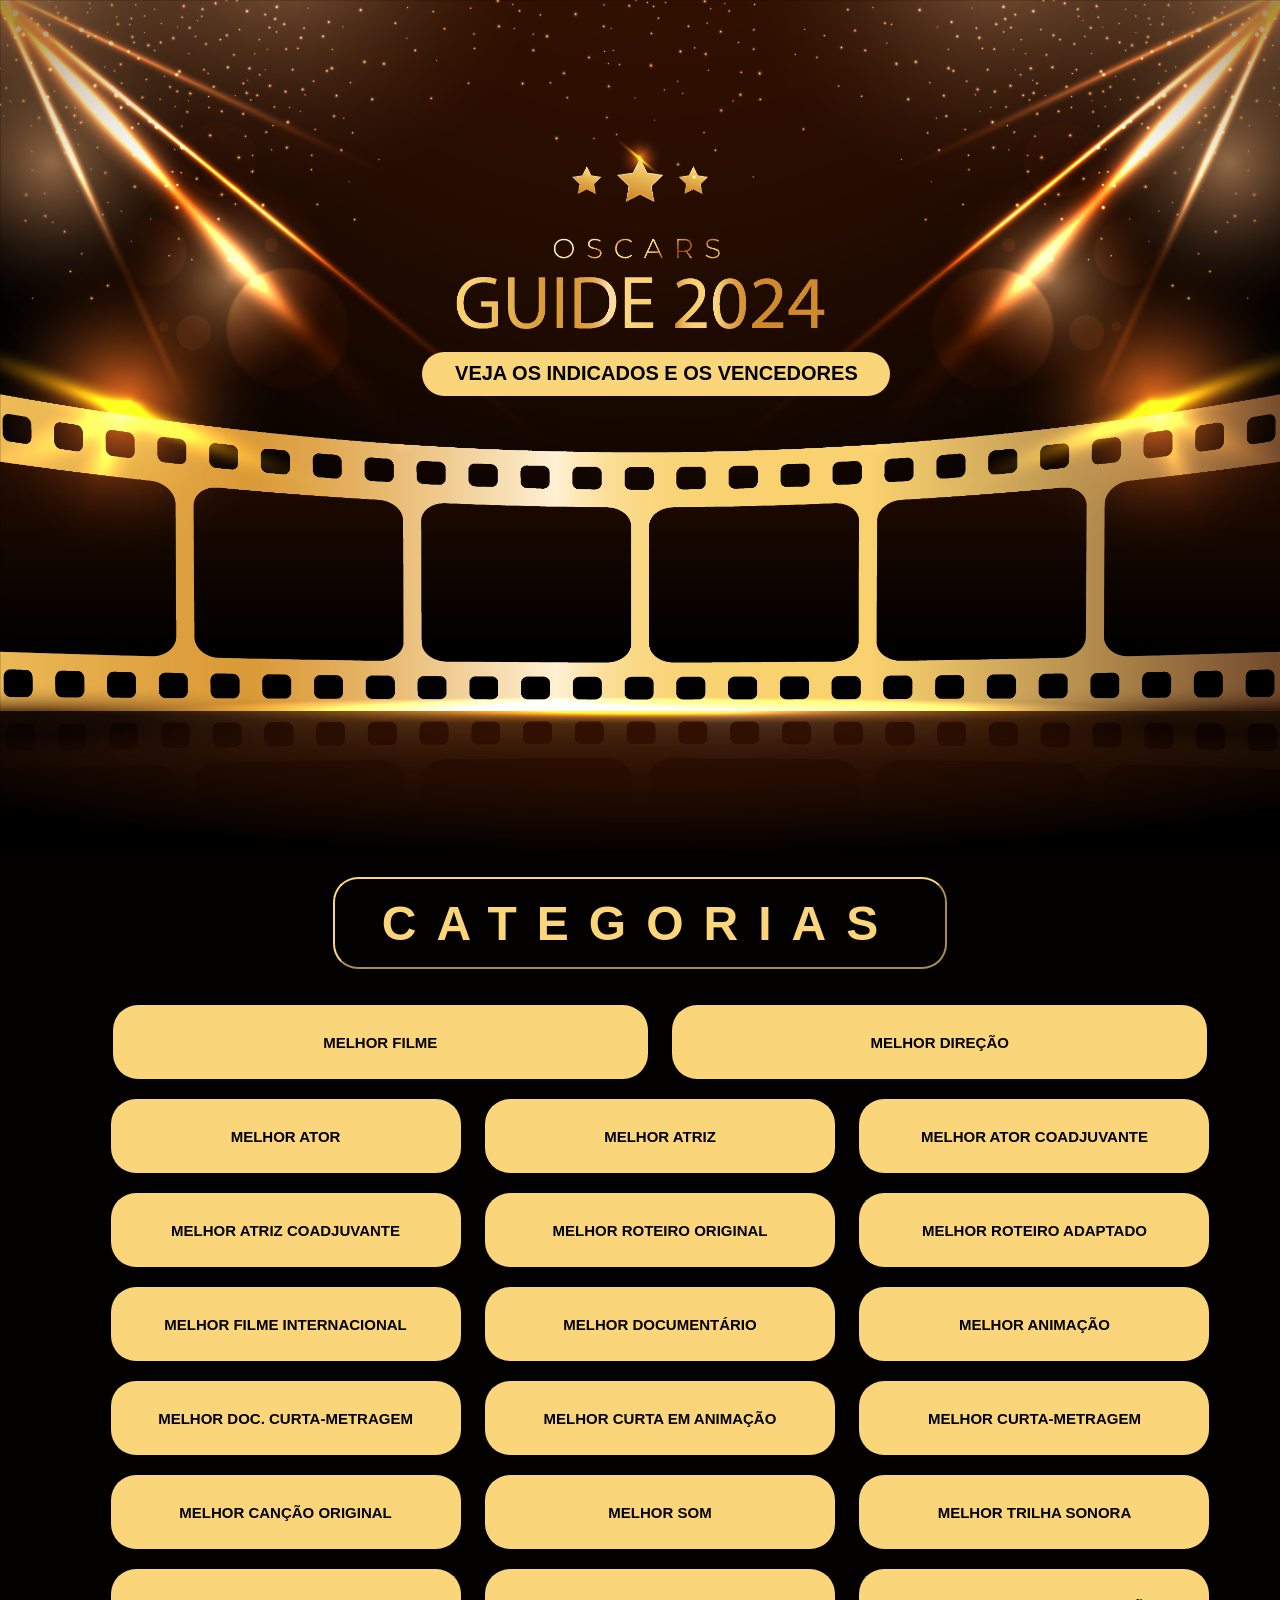
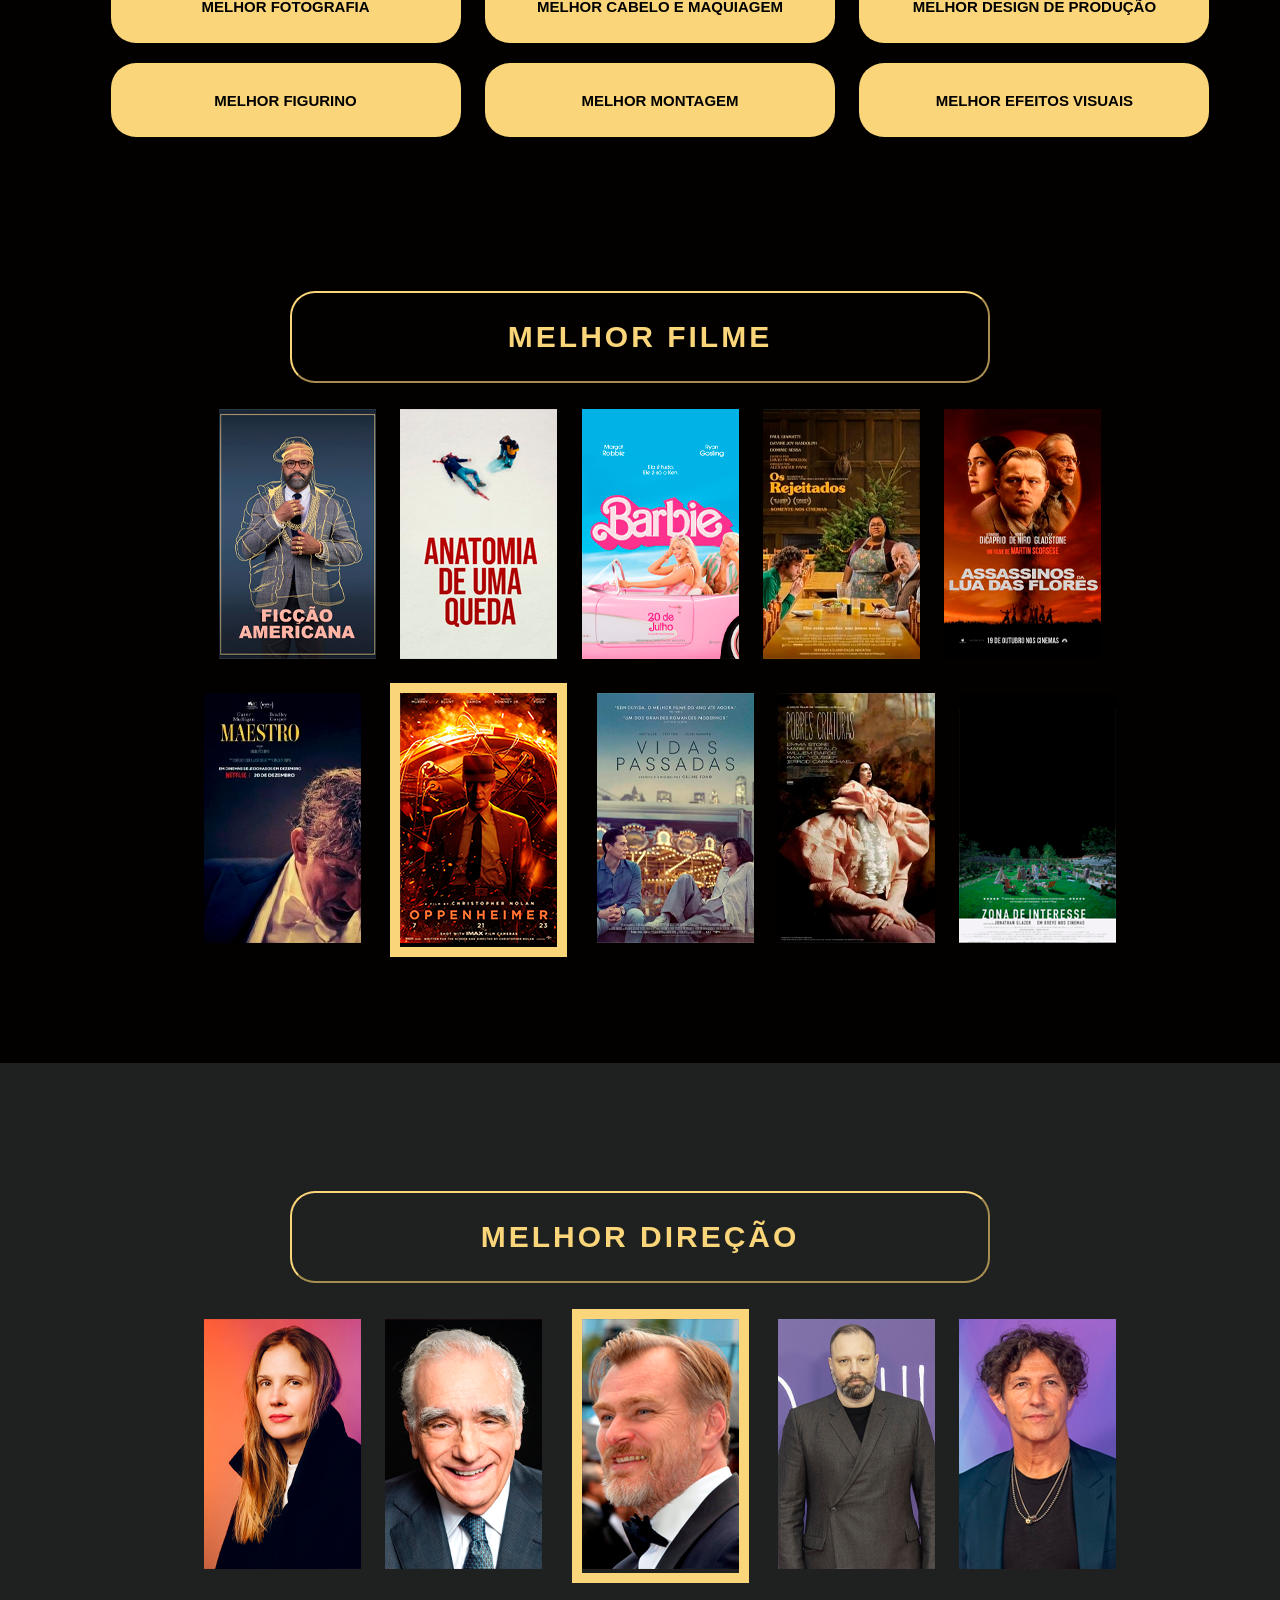
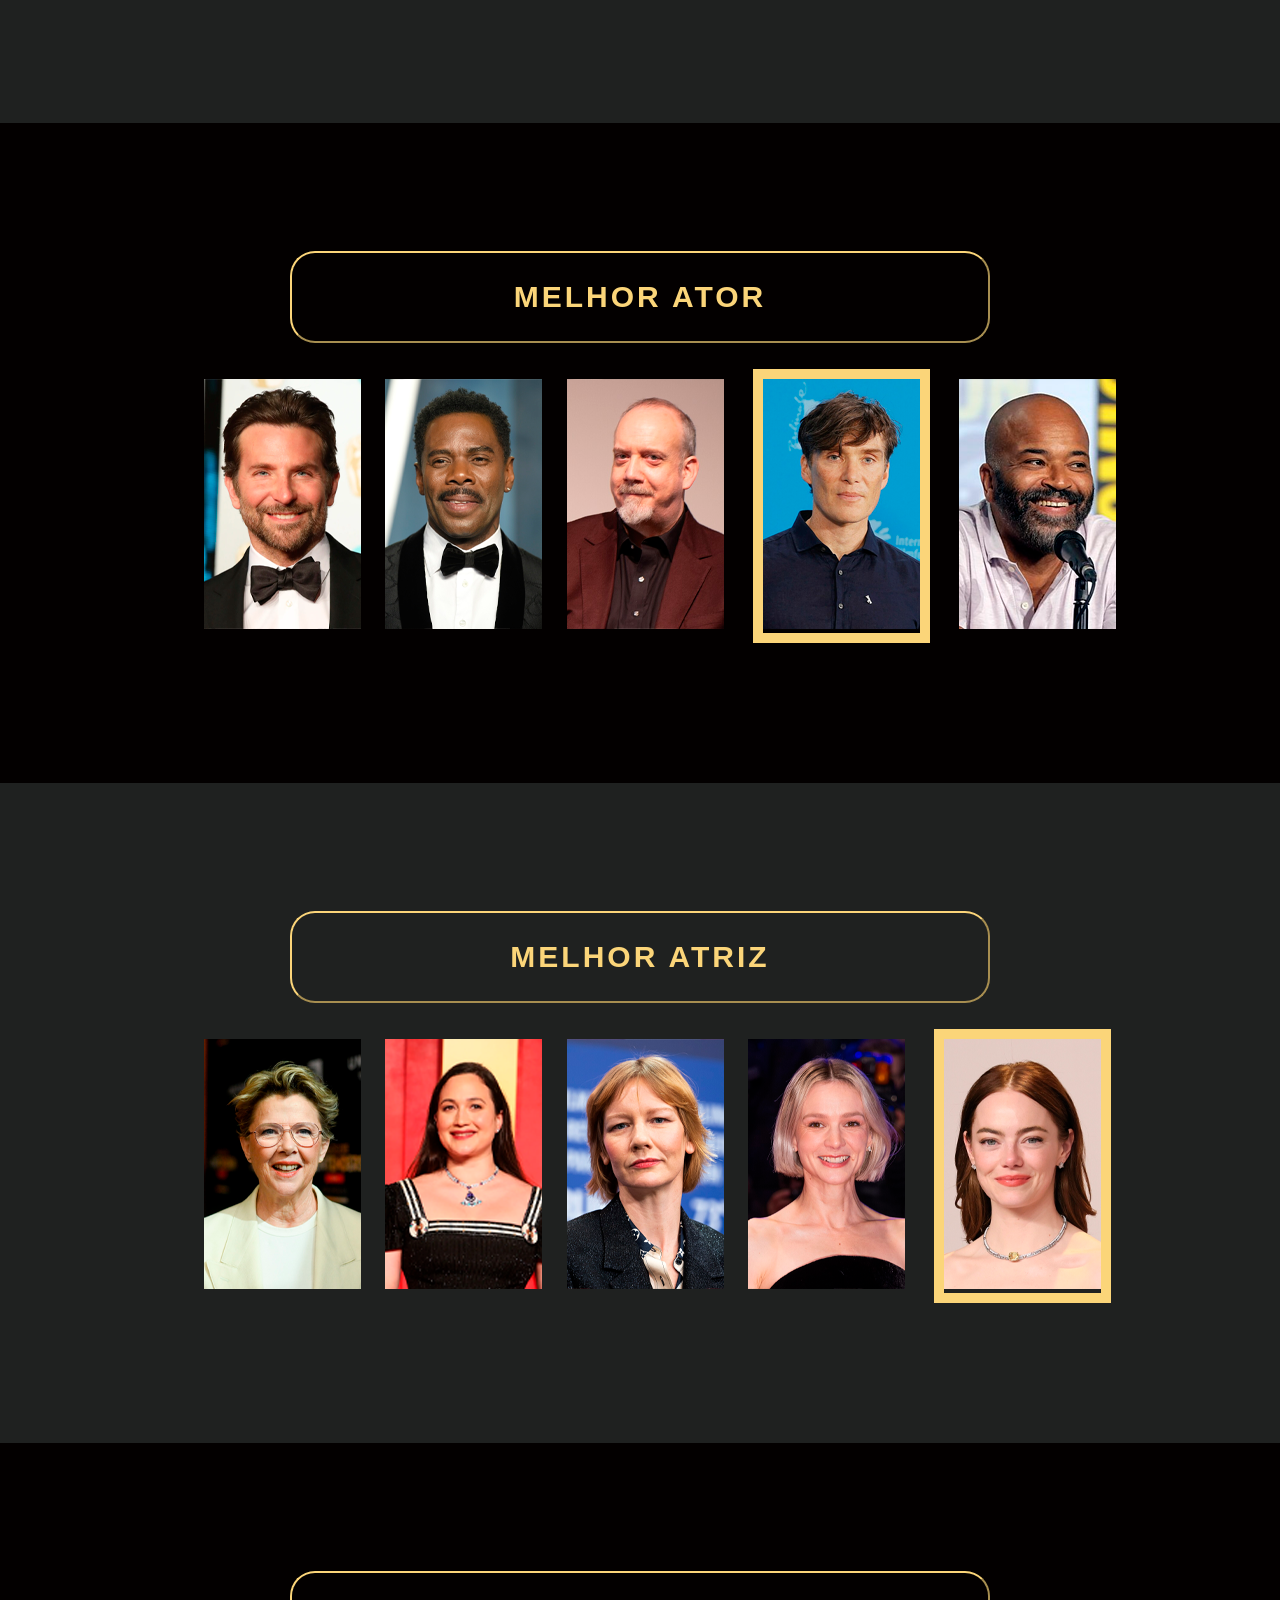
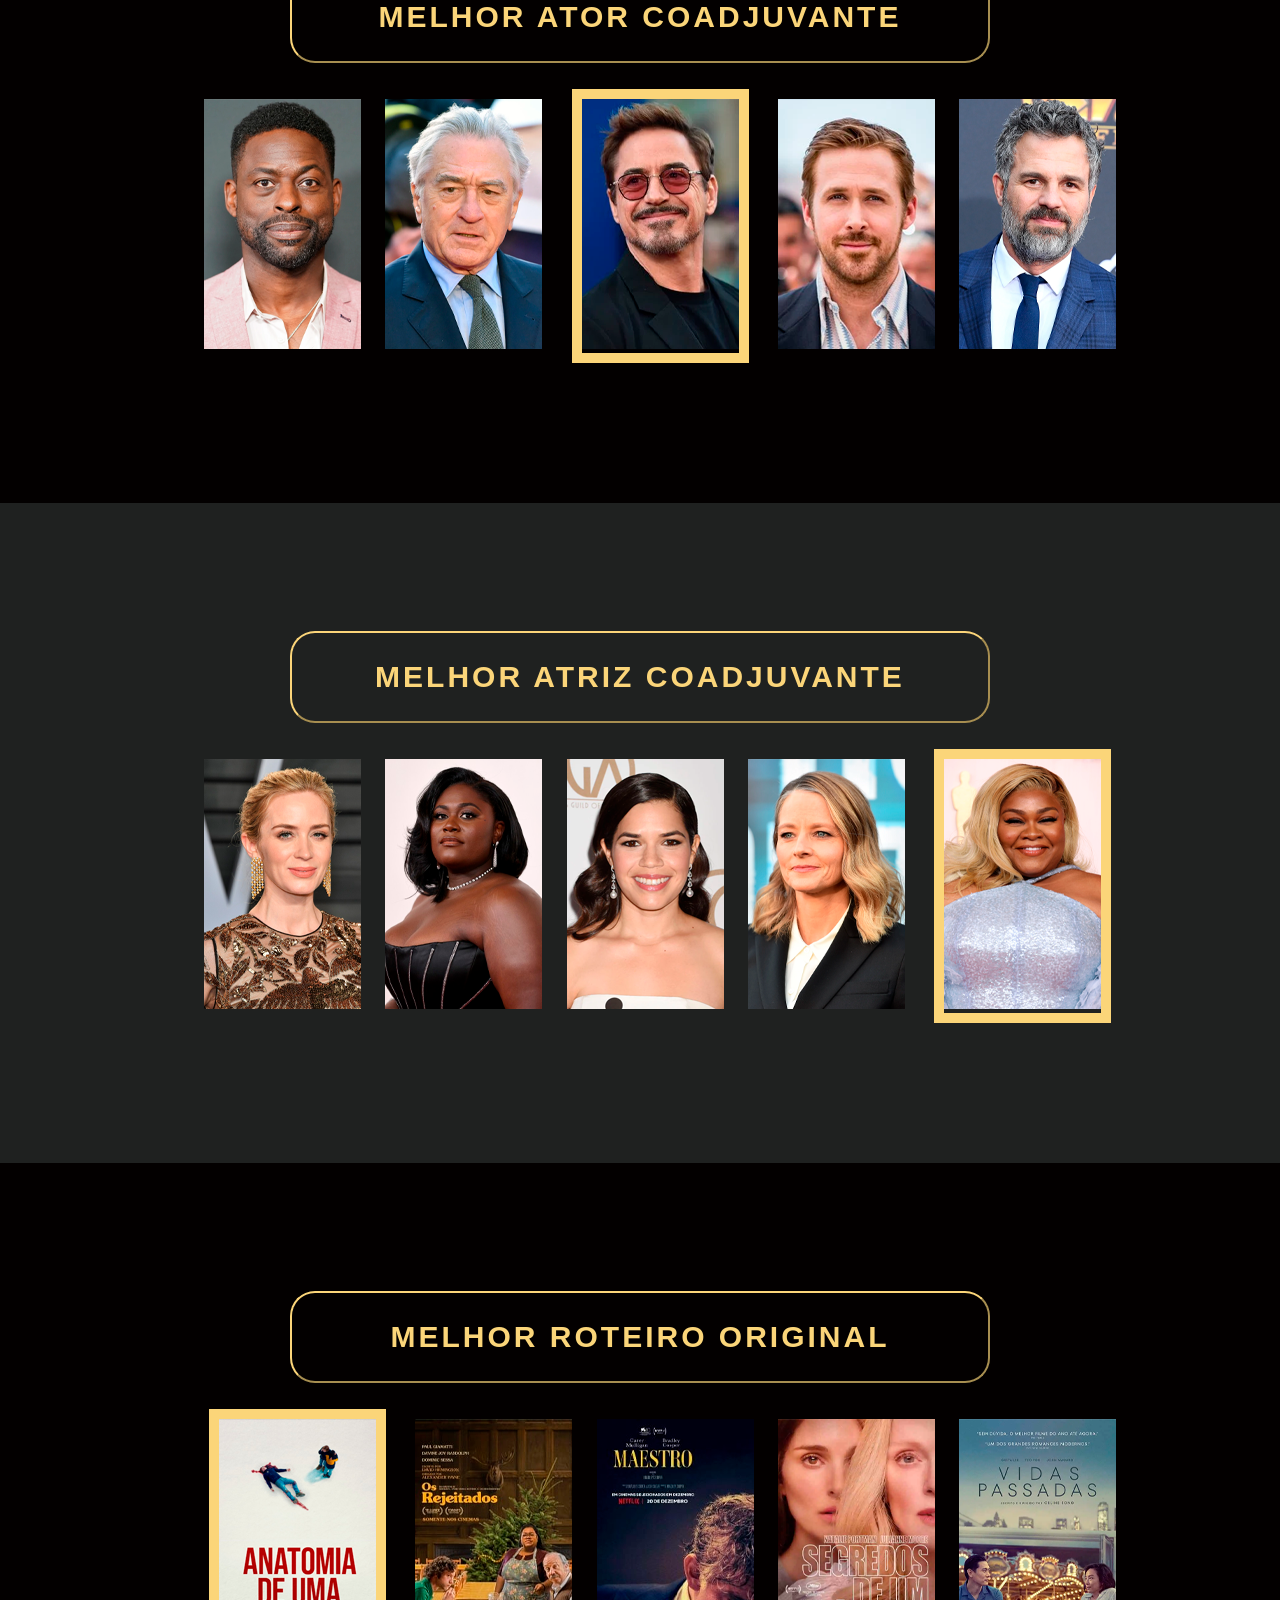
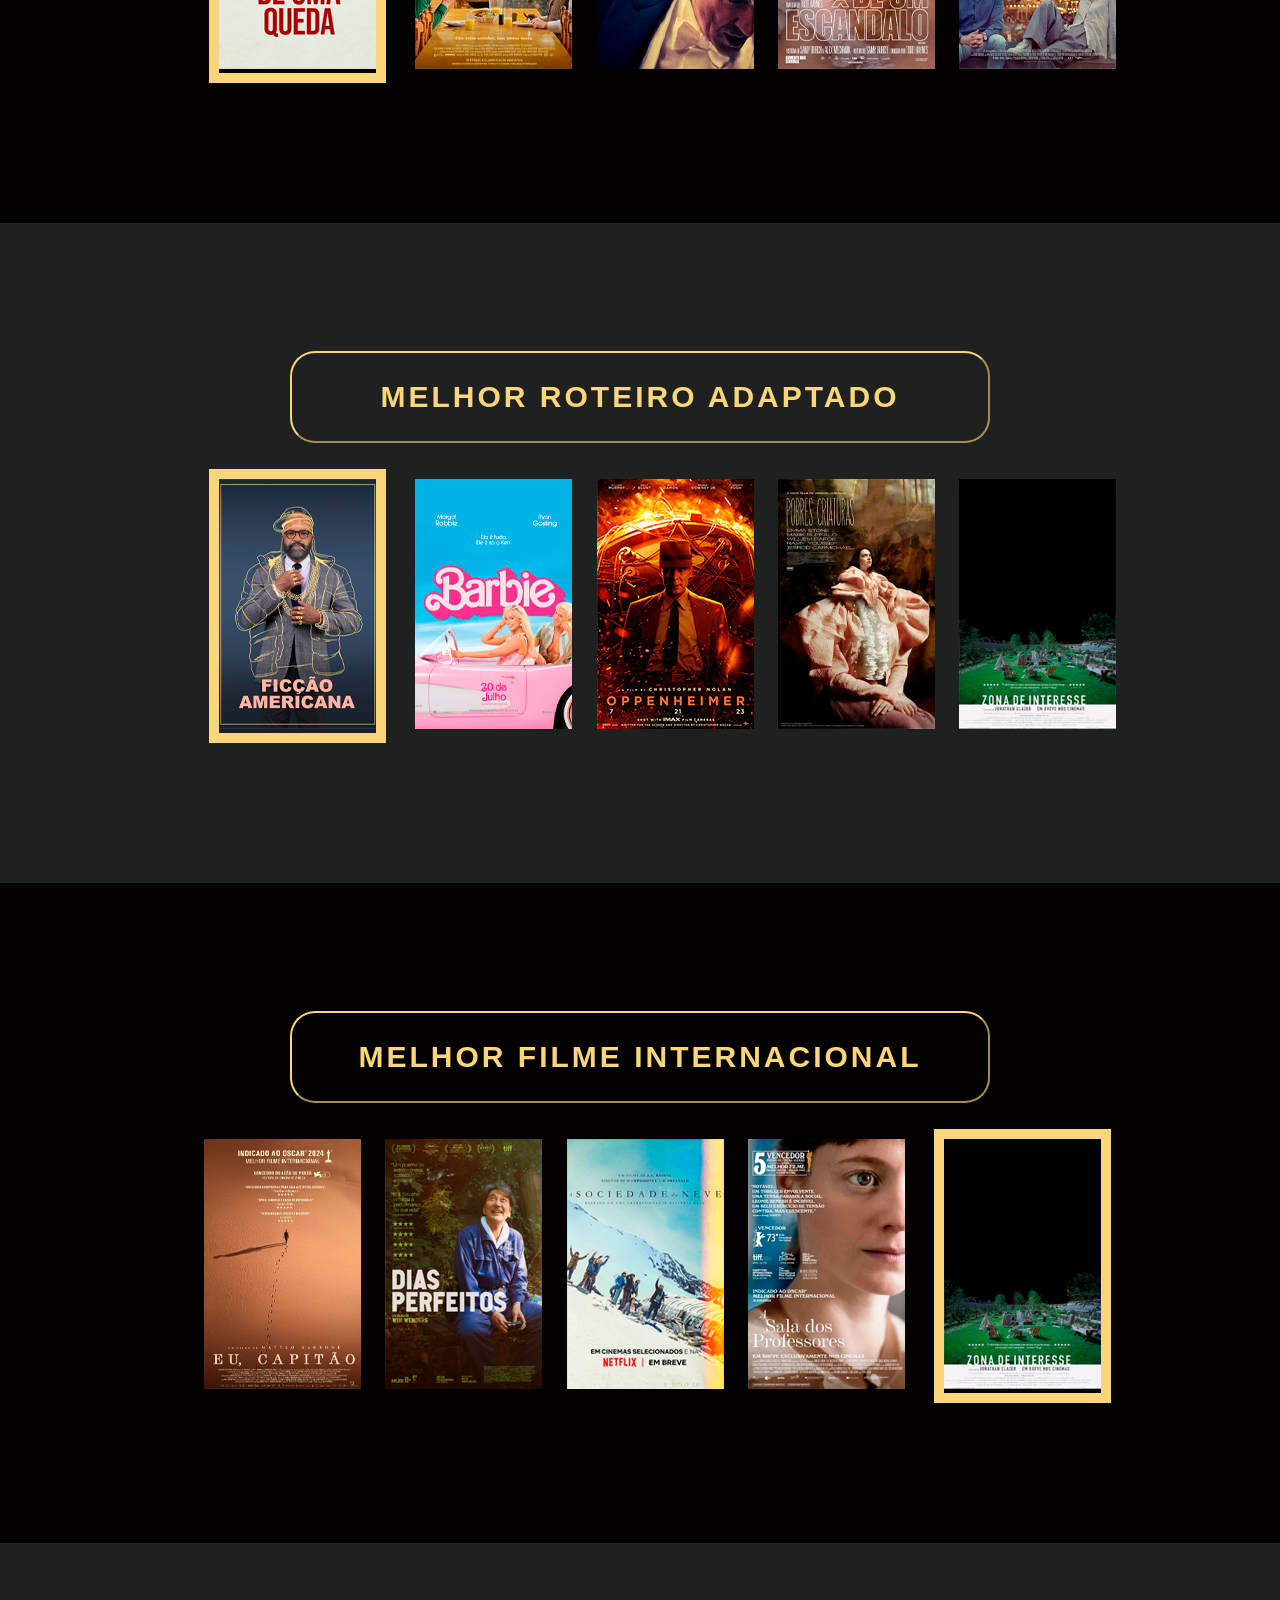
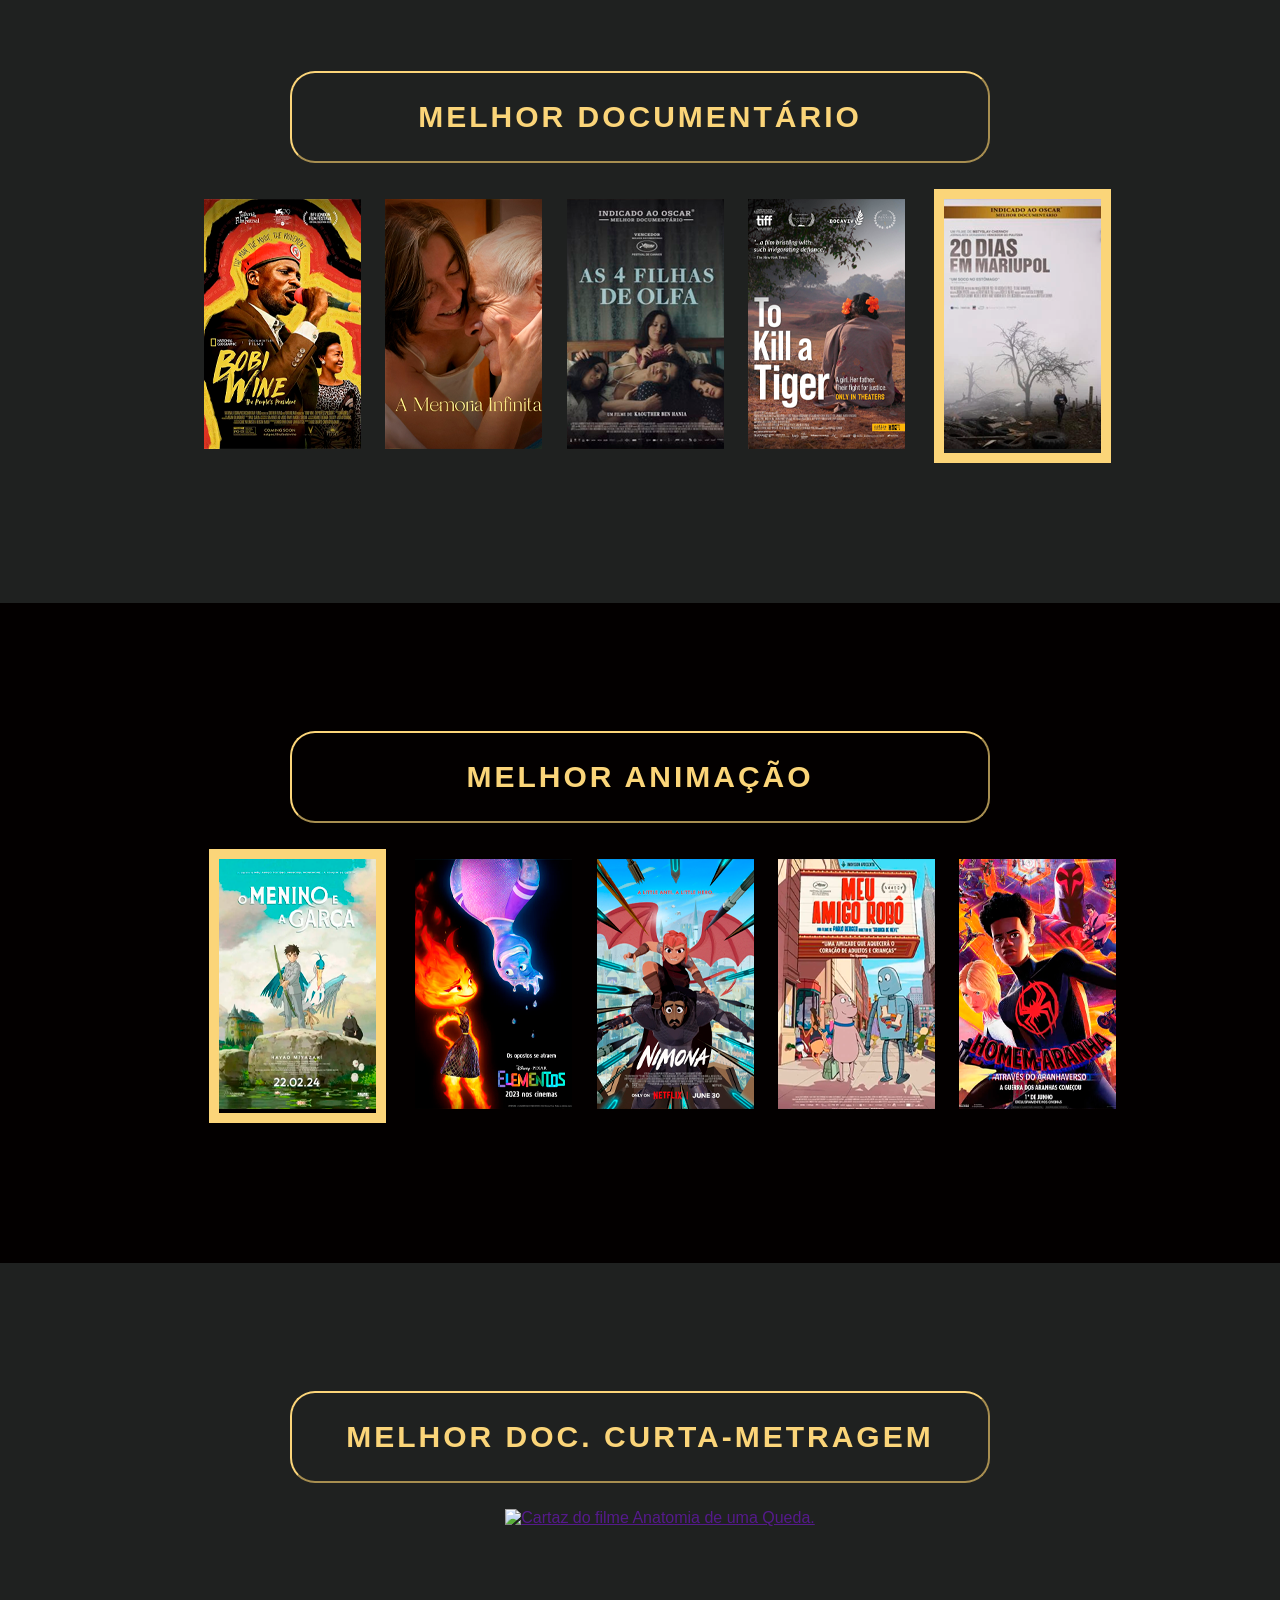
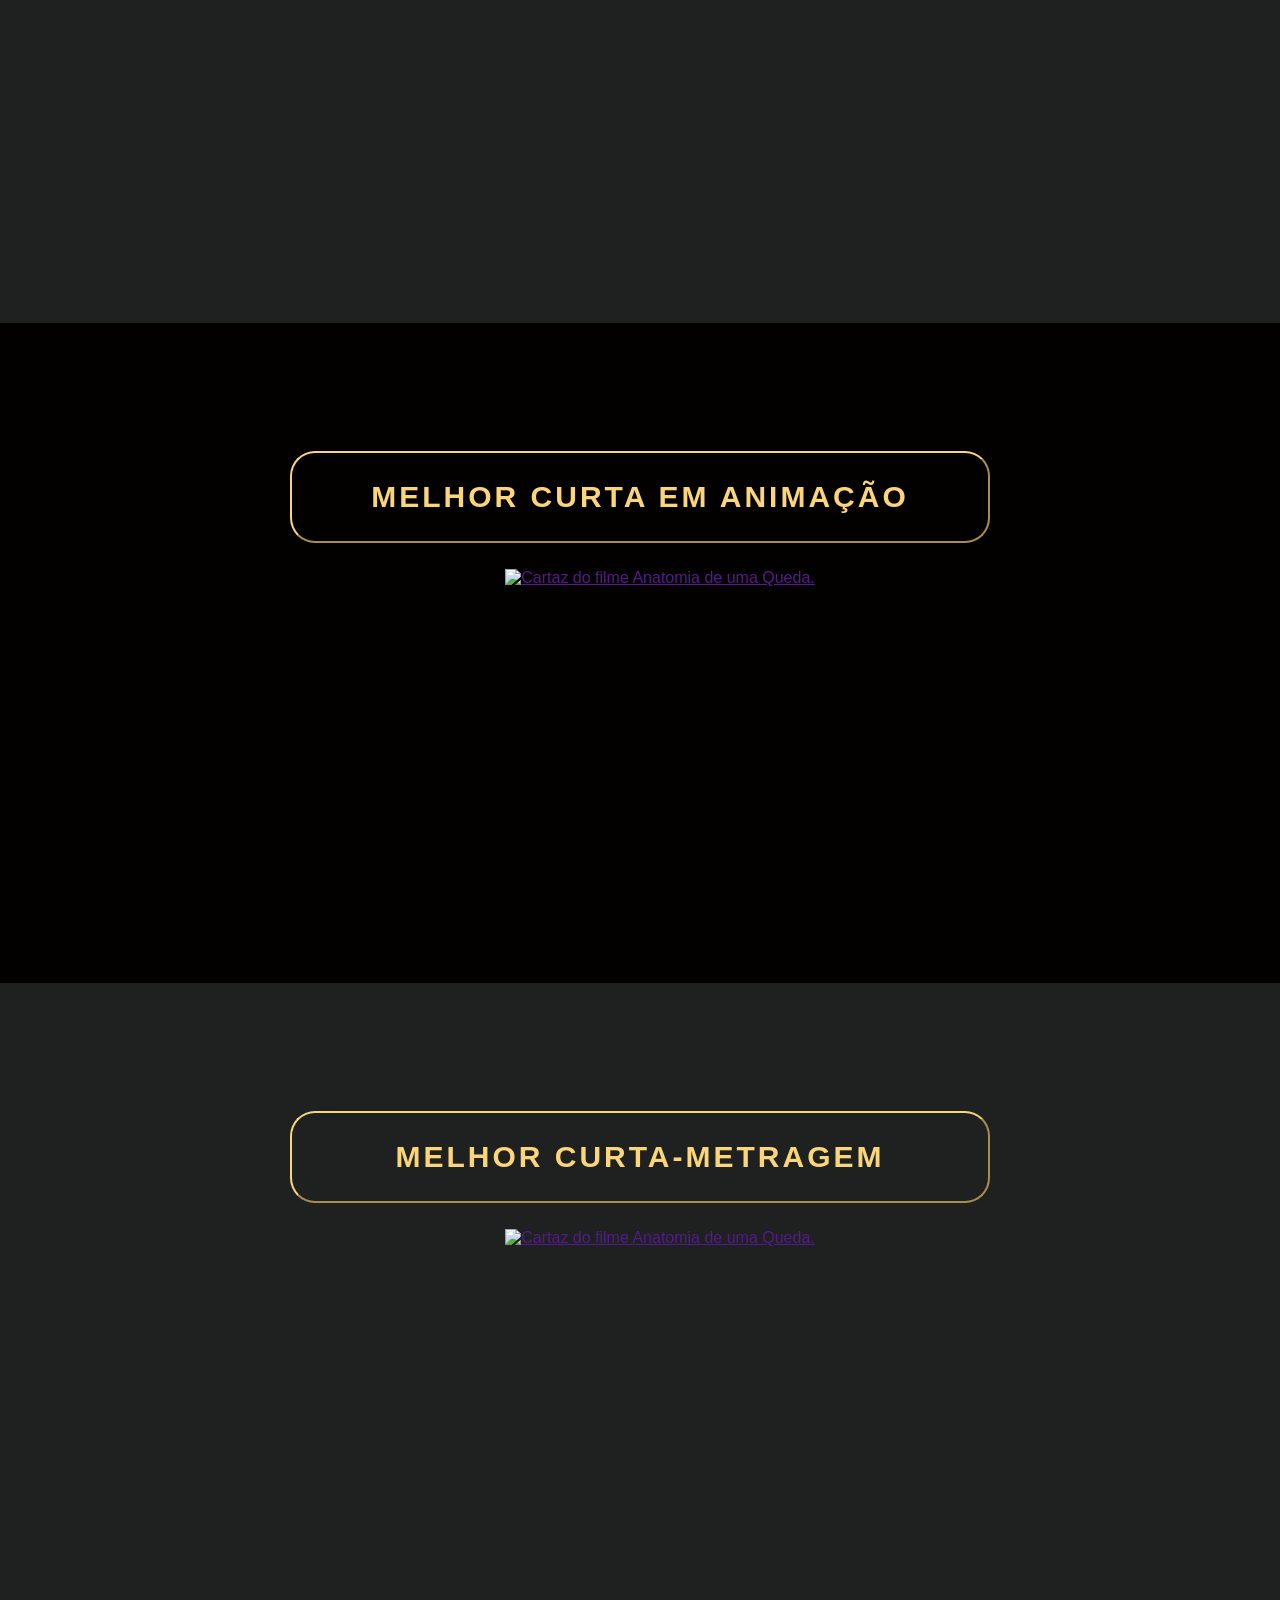
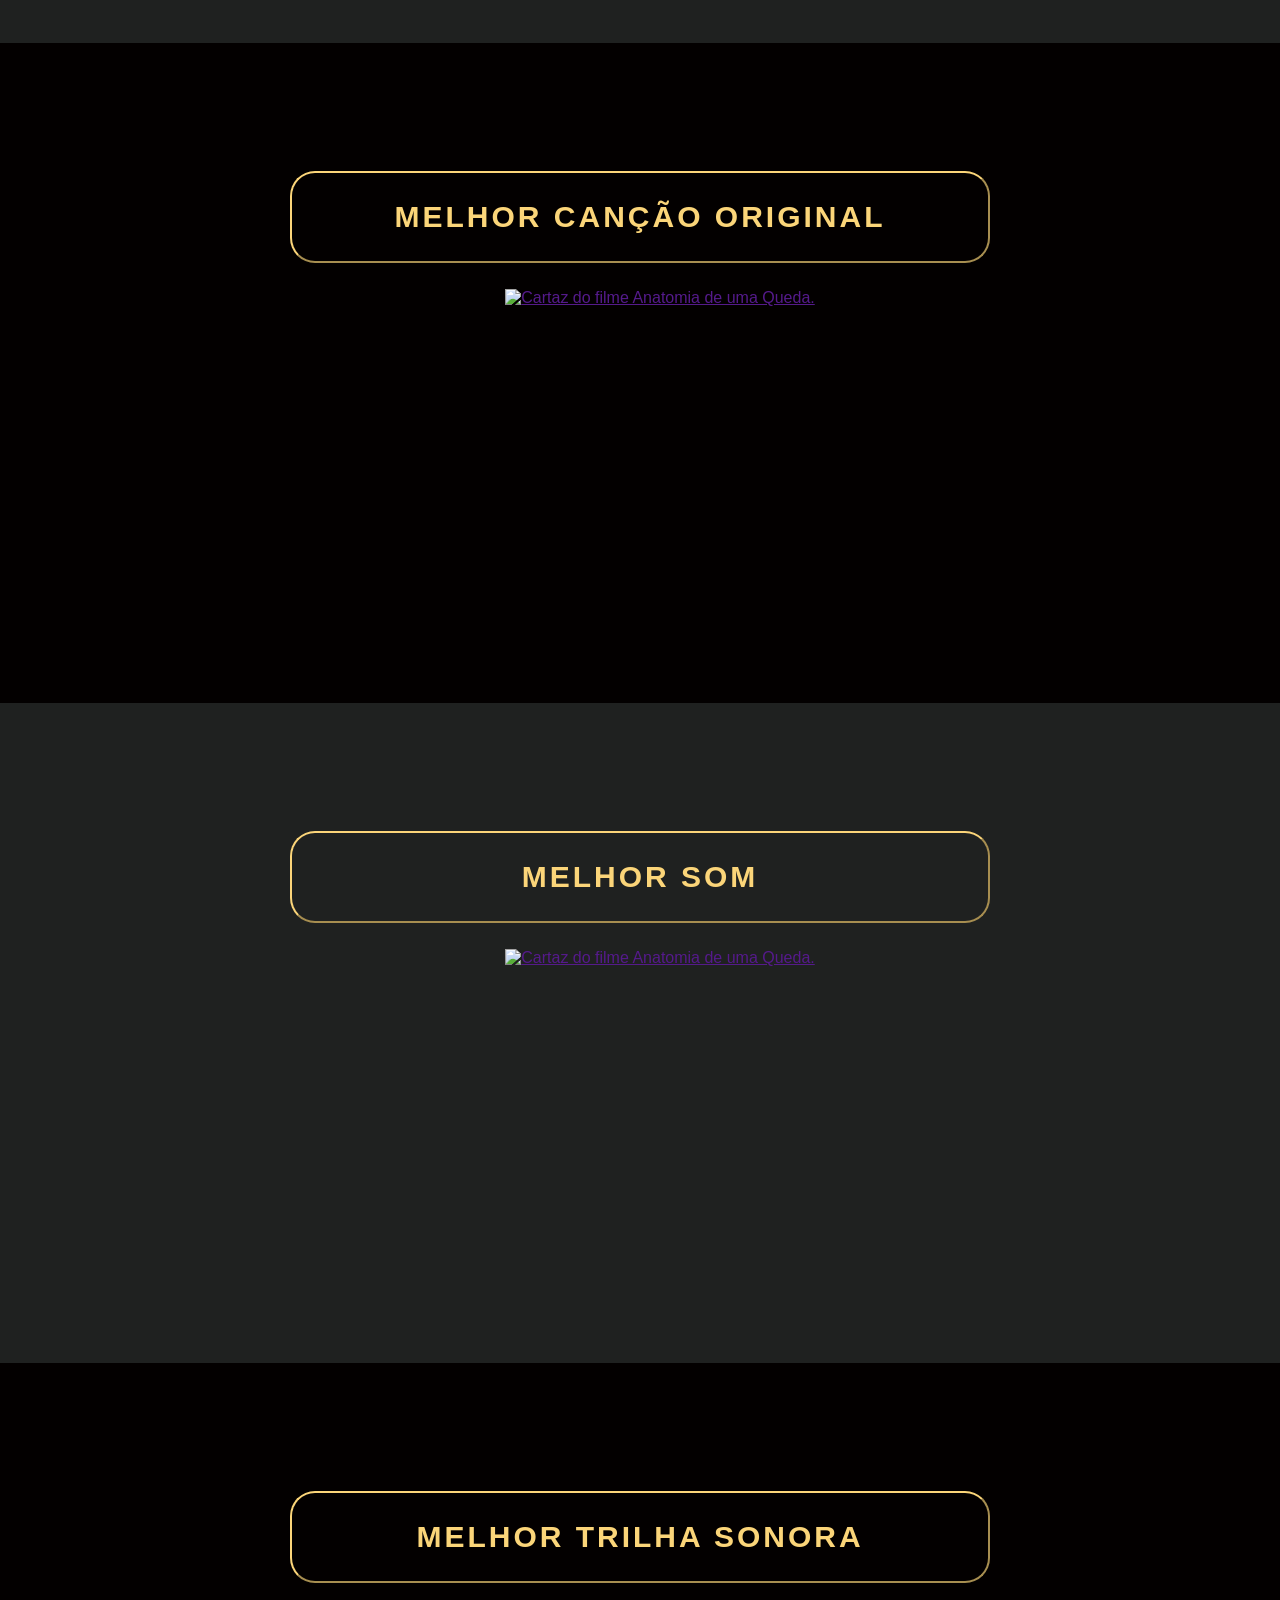
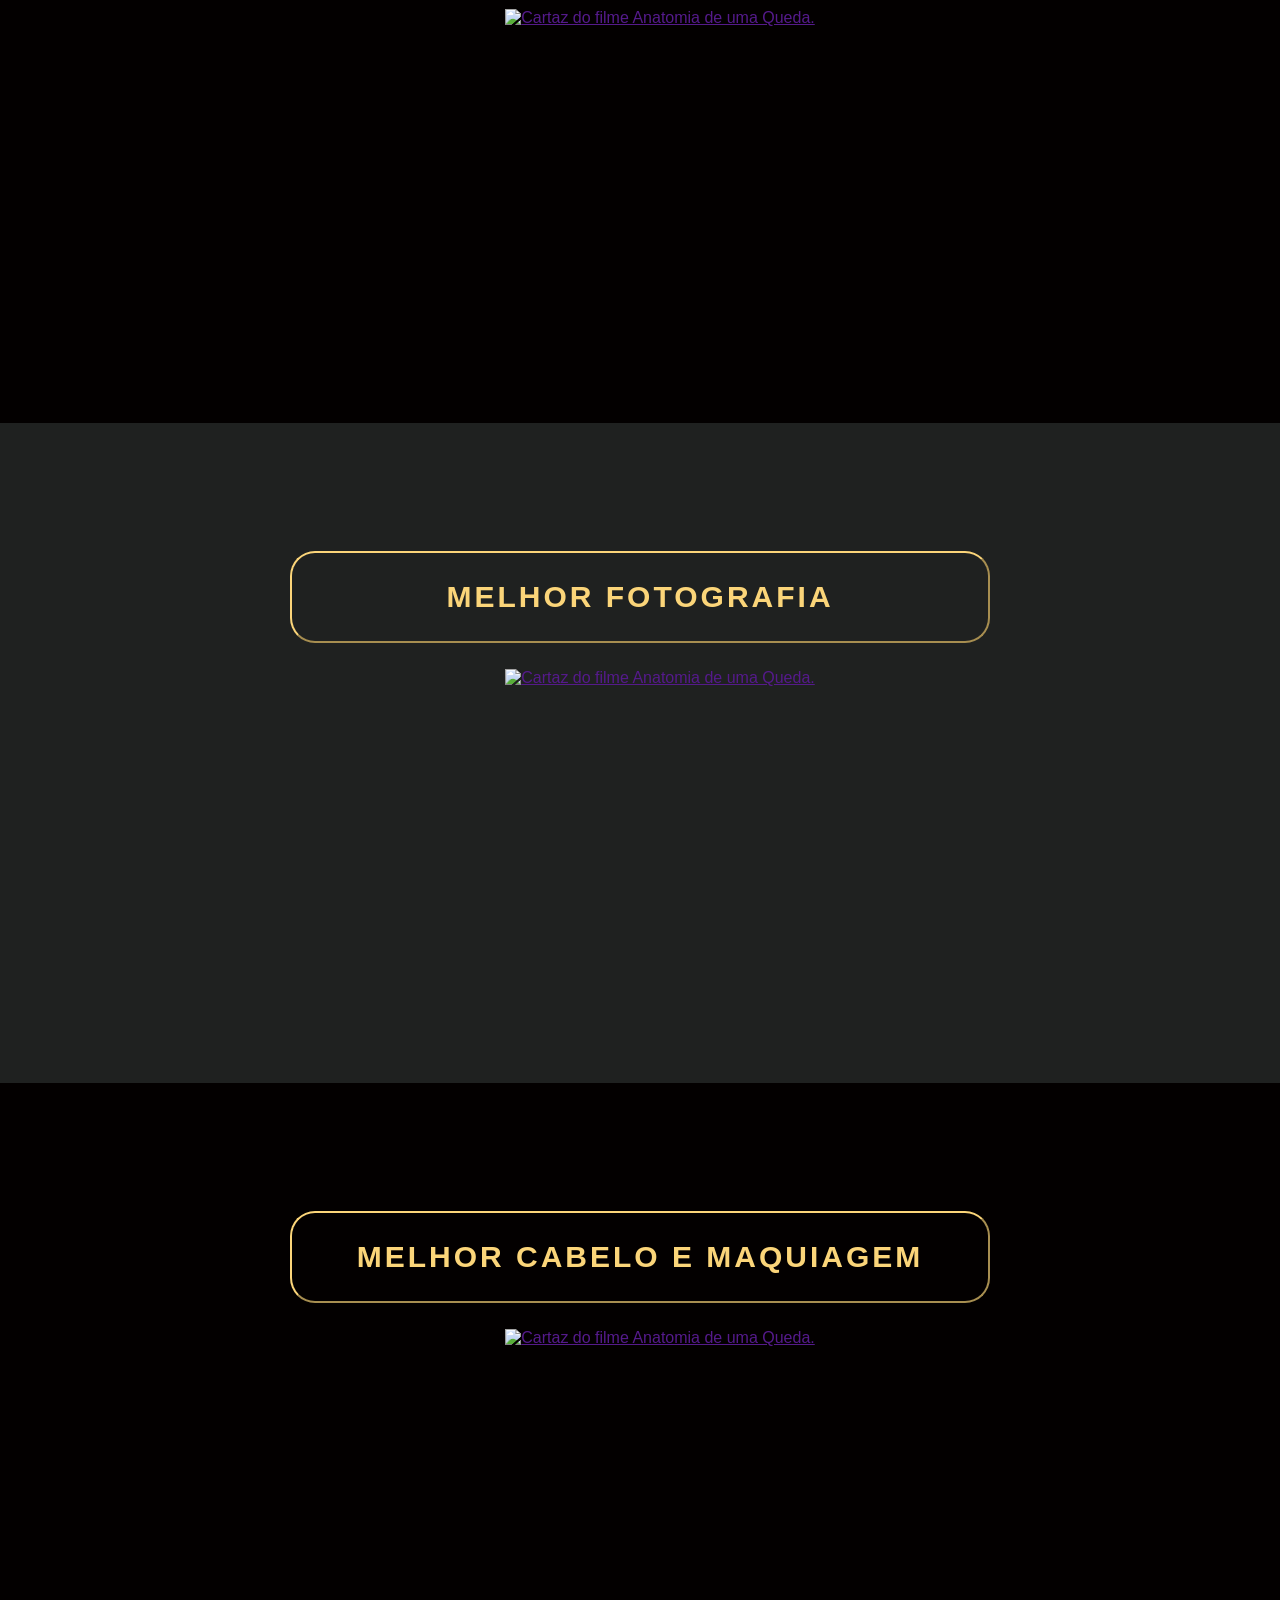
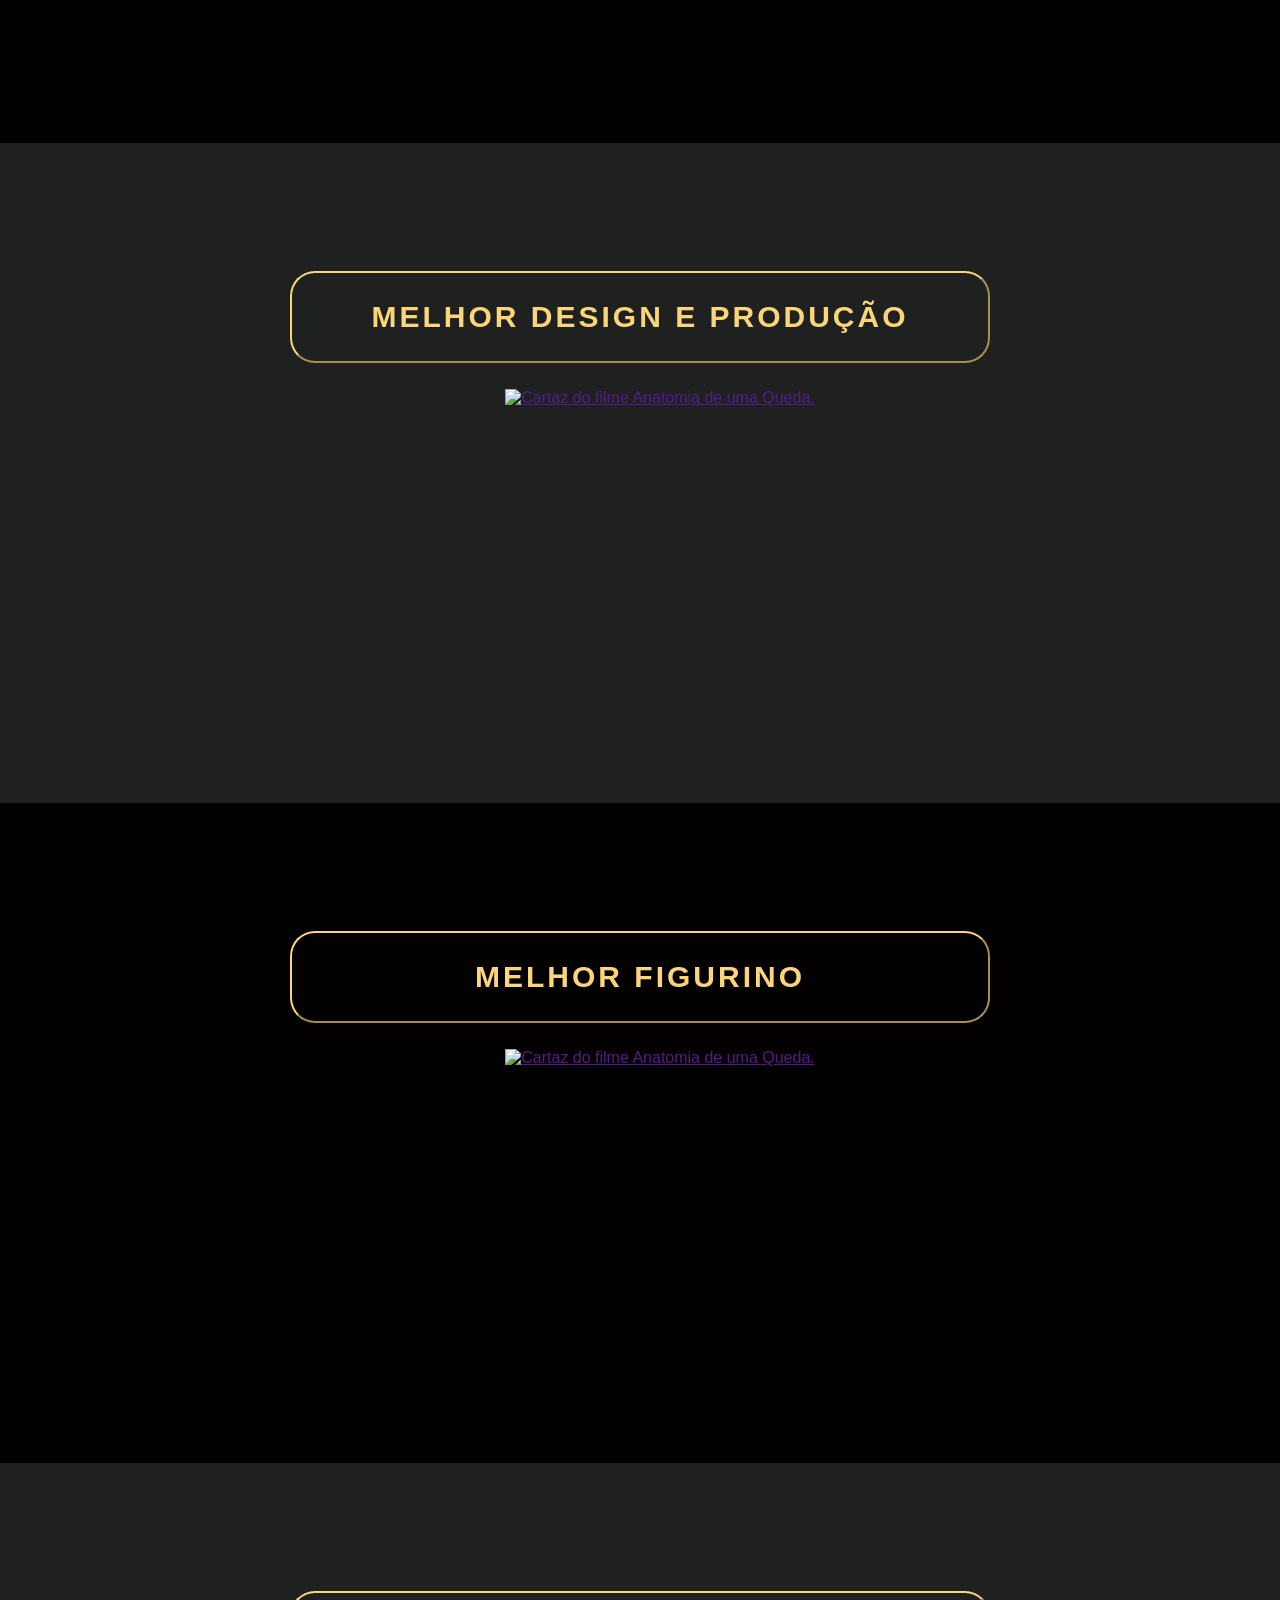
==== oscars-guide/index.html @ b48387dd "section finished" ====
<!DOCTYPE html>
    <html>
        <head>
            <meta charset="UTF-8">
            <title>Oscars Guide 2024</title>
            <link href="style.css" rel="stylesheet">
            <link rel="icon" type="image.x-icon" href="img/favicon.webp">
        </head>

        <body>
            <div class="imageContainer">
                <img src="img/Ativo 1.webp" alt="Imagem com o título Oscars Guide 2024 com estrelas e uma moldura de filme fotográfico antigo, em cores preta e dourada.">

                <a href="#categorias"><button class="botaoIrParaCategorias">VEJA OS INDICADOS E OS VENCEDORES</button></a>
            </div>

            <section id="categorias">
                <button class="botaoTitulo">CATEGORIAS</button>

                <nav>
                    <ul>
                        <li class="tituloCategoriaMaior">
                            <a href="#melhor-filme"><button>MELHOR FILME</button></a>
                        </li>

                        <li class="tituloCategoriaMaior">
                            <a href="#melhor-direcao"><button>MELHOR DIREÇÃO</button></a>
                        </li>
                        <br>
                        <li class="tituloCategoriaNormal">
                            <a href="#melhor-ator"><button>MELHOR ATOR</button></a>
                        </li>
                        <li class="tituloCategoriaNormal">
                            <a href="#melhor-atriz"><button>MELHOR ATRIZ</button></a>
                        </li>
                        <li class="tituloCategoriaNormal">
                            <a href="#melhor-ator-coadjuvante"><button>MELHOR ATOR COADJUVANTE</button></a>
                        </li>
                        <br>
                        <li class="tituloCategoriaNormal">
                            <a href="#melhor-atriz-coadjuvante"><button>MELHOR ATRIZ COADJUVANTE</button></a>
                        </li>
                        <li class="tituloCategoriaNormal">
                            <a href="#melhor-roteiro-original"><button>MELHOR ROTEIRO ORIGINAL</button></a>
                        </li>
                        <li class="tituloCategoriaNormal">
                            <a href="#melhor-roteiro-adaptado"><button>MELHOR ROTEIRO ADAPTADO</button></a>
                        </li>
                        <br>
                        <li class="tituloCategoriaNormal">
                            <a href="#melhor-filme-internacional"><button>MELHOR FILME INTERNACIONAL</button></a>
                        </li>
                        <li class="tituloCategoriaNormal">
                            <a href="#melhor-documentario"><button>MELHOR DOCUMENTÁRIO</button></a>
                        </li>
                        <li class="tituloCategoriaNormal">
                            <a href="#melhor-animacao"><button>MELHOR ANIMAÇÃO</button></a>
                        </li>
                        <br>
                        <li class="tituloCategoriaNormal">
                            <a href="#melhor-doc-curta-metragem"><button>MELHOR DOC. CURTA-METRAGEM</button></a>
                        </li>
                        <li class="tituloCategoriaNormal">
                            <a href="#melhor-curta-em-animacao"><button>MELHOR CURTA EM ANIMAÇÃO</button></a>
                        </li>
                        <li class="tituloCategoriaNormal">
                            <a href="#melhor-curta-metragem"><button>MELHOR CURTA-METRAGEM</button></a>
                        </li>
                        <br>
                        <li class="tituloCategoriaNormal">
                            <a href="#melhor-cancao-original"><button>MELHOR CANÇÃO ORIGINAL</button></a>
                        </li>
                        <li class="tituloCategoriaNormal">
                            <a href="#melhor-som"><button>MELHOR SOM</button></a>
                        </li>
                        <li class="tituloCategoriaNormal">
                            <a href="#melhor-trilha-sonora"><button>MELHOR TRILHA SONORA</button></a>
                        </li>
                        <br>
                        <li class="tituloCategoriaNormal">
                            <a href="#melhor-fotografia"><button>MELHOR FOTOGRAFIA</button></a>
                        </li>
                        <li class="tituloCategoriaNormal">
                            <a href="#melhor-cabelo-maquiagem"><button>MELHOR CABELO E MAQUIAGEM</button></a>
                        </li>
                        <li class="tituloCategoriaNormal">
                            <a href="#melhor-design-producao"><button>MELHOR DESIGN DE PRODUÇÃO</button></a>
                        </li>
                        <br>
                        <li class="tituloCategoriaNormal">
                            <a href="#melhor-figurino"><button>MELHOR FIGURINO</button></a>
                        </li>
                        <li class="tituloCategoriaNormal">
                            <a href="#melhor-montagem"><button>MELHOR MONTAGEM</button></a>
                        </li>
                        <li class="tituloCategoriaNormal">
                            <a href="#melhor-efeitos-visuais"><button>MELHOR EFEITOS VISUAIS</button></a>
                        </li>
                    </ul>
                </nav>  
            </section>

            <section id="melhor-filme" class="sectionPretaMaior">
                <button class="botaoTituloCategoria">MELHOR FILME</button>

                <nav>
                    <ul>
                        <li class="imagem">
                            <a href="https://www.primevideo.com/dp/amzn1.dv.gti.58cb3b72-9cb7-41bc-83d4-3837fda6a071?autoplay=0&ref_=atv_cf_strg_wb" target="_blank">
                            <img src="img/filmes/ficcao-americana.webp" alt="Cartaz do filme Ficção Americana.">
                            <div class="textoHover">Clique no cartaz e acesse o filme no streaming em que ele está!</div>
                        </a>
                        </li>

                        <li class="imagem">
                            <a href="https://www.primevideo.com/dp/amzn1.dv.gti.3ef33c1e-9349-421c-8446-a4a050799bff?autoplay=0&ref_=atv_cf_strg_wb" target="_blank">
                            <img src="img/filmes/anatomia-de-uma-queda.webp" alt="Cartaz do filme Anatomia de uma Queda.">
                            <div class="textoHover">Clique no cartaz e acesse o filme no streaming em que ele está!</div>
                        </a>
                        </li>

                        <li class="imagem">
                            <a href="https://www.max.com/br/pt/movies/barbie/80bc4915-c826-499f-9961-b422b17559b6?utm_source=universal_search" target="_blank">
                            <img src="img/filmes/barbie.webp" alt="Cartaz do filme Barbie.">
                            <div class="textoHover">Clique no cartaz e acesse o filme no streaming em que ele está!</div>
                        </a>
                        </li>

                        <li class="imagem">
                            <a href="https://www.primevideo.com/dp/amzn1.dv.gti.05419aca-6c4d-4035-a9d6-adf6c9239882?autoplay=0&ref_=atv_cf_strg_wb" target="_blank">
                            <img src="img/filmes/os-rejeitados.webp" alt="Cartaz do filme Os Rejeitados.">
                            <div class="textoHover">Clique no cartaz e acesse o filme no streaming em que ele está!</div>
                        </a>
                        </li>

                        <li class="imagem">
                            <a href="https://tv.apple.com/br/movie/assassinos-da-lua-das-flores/umc.cmc.5x1fg9vferlfeutzpq6rra1zf" target="_blank">
                            <img src="img/filmes/assassinos-da-lua-das-flores.webp" alt="Cartaz do filme Assassinos da Lua das Flores.">
                            <div class="textoHover">Clique no cartaz e acesse o filme no streaming em que ele está!</div>
                        </a>
                        </li>
                        
                        <br>

                        <li class="imagem">
                            <a href="https://www.netflix.com/br/title/81171868?source=35" target="_blank">
                            <img src="img/filmes/maestro.webp" alt="Cartaz do filme Maestro.">
                            <div class="textoHover">Clique no cartaz e acesse o filme no streaming em que ele está!</div>
                        </a>
                        </li>

                        <li class="imagemVencedor">
                            <a href="https://www.primevideo.com/dp/amzn1.dv.gti.f60cf07a-7363-411e-9f4a-b93b568ef3d3?autoplay=0&ref_=atv_cf_strg_wb" target="_blank">
                            <img src="img/filmes/oppenheimer.webp" alt="Cartaz do filme Oppenheimer.">
                            <div class="textoHover">Clique no cartaz e acesse o filme no streaming em que ele está!</div>
                        </a>
                        </li>

                        <li class="imagem">
                            <a href="https://www.primevideo.com/dp/amzn1.dv.gti.92cc2fd1-d021-45f4-9afb-ef8ed4c0ffd5?autoplay=0&ref_=atv_cf_strg_wb" target="_blank">
                            <img src="img/filmes/vidas-passadas.webp" alt="Cartaz do filme Vidas Passadas.">
                            <div class="textoHover">Clique no cartaz e acesse o filme no streaming em que ele está!</div>
                        </a>
                        </li>

                        <li class="imagem">
                            <a href="https://www.primevideo.com/-/pt/detail/Pobres-Criaturas/0OUCYU3AALHQG7YJ4PTC6S2LNM" target="_blank">
                            <img src="img/filmes/pobres-criaturas.webp" alt="Cartaz do filme Pobres Criaturas.">
                            <div class="textoHover">Clique no cartaz e acesse o filme no streaming em que ele está!</div>
                        </a>
                        </li>

                        <li class="imagem">
                            <a href="https://www.primevideo.com/dp/amzn1.dv.gti.da725c17-c67c-4b59-91fb-313a108314d0?autoplay=0&ref_=atv_cf_strg_wb" target="_blank">
                            <img src="img/filmes/zona-de-interesse.webp" alt="Cartaz do filme A Zona de Interesse.">
                            <div class="textoHover">Clique no cartaz e acesse o filme no streaming em que ele está!</div>
                        </a>
                        </li>
                    </ul>
                </nav>

            </section>

            <section id="melhor-direcao" class="sectionCinza">
                <button class="botaoTituloCategoria">MELHOR DIREÇÃO</button>

                <nav>
                    <ul>
                        <li class="imagem">
                            <a href="https://pt.wikipedia.org/wiki/Justine_Triet" target="_blank">
                            <img src="img/diretores/justine.webp" alt="Foto colorida da diretora Justine Triet.">
                            <div class="textoHover"><b>Pelo filme "Anatomia de uma Queda".</b><br>Clique na foto e acesse a página da Justine Triet no Wikipédia!</div>
                        </a>
                        </li>

                        <li class="imagem">
                            <a href="https://pt.wikipedia.org/wiki/Martin_Scorsese" target="_blank">
                            <img src="img/diretores/martin.webp" alt="Foto colorida do diretor Martin Scorsese.">
                            <div class="textoHover"><b>Pelo filme "Assassinos da Lua das Flores".</b><br>Clique na foto e acesse a página do Martin Scorsese no Wikipédia!</div>
                        </a>
                        </li>

                        <li class="imagemVencedor">
                            <a href="https://pt.wikipedia.org/wiki/Christopher_Nolan" target="_blank">
                            <img src="img/diretores/christopher.webp" alt="Foto colorida do diretor Christopher Nolan.">
                            <div class="textoHover"><b>Pelo filme "Oppenheimer".</b><br>Clique na foto e acesse a página do Christopher Nolan no Wikipédia!</div>
                        </a>
                        </li>

                        <li class="imagem">
                            <a href="https://pt.wikipedia.org/wiki/Yorgos_Lanthimos" target="_blank">
                            <img src="img/diretores/yorgos.webp" alt="Foto colorida do diretor Yorgos Lanthimos.">
                            <div class="textoHover"><b>Pelo filme "Pobres Criaturas".</b><br>Clique na foto e acesse a página do Yorgos Lanthimos no Wikipédia!</div>
                        </a>
                        </li>

                        <li class="imagem">
                            <a href="https://pt.wikipedia.org/wiki/Jonathan_Glazer" target="_blank">
                            <img src="img/diretores/jonathan.webp" alt="Foto colorida do diretor Jonathan Glazer.">
                            <div class="textoHover"><b>Pelo filme "A Zona de Interesse".</b><br>Clique na foto e acesse a página do Jonathan Glazer no Wikipédia!</div>
                        </a>
                        </li>
                    </ul>
                </nav>

            </section>

            <section id="melhor-ator" class="sectionPreta">
                <button class="botaoTituloCategoria">MELHOR ATOR</button>
             
                <nav>
                    <ul>
                        <li class="imagem">
                            <a href="https://pt.wikipedia.org/wiki/Bradley_Cooper" target="_blank">
                            <img src="img/atores/bradley.webp" alt="Foto colorida do ator Bradley Cooper.">
                            <div class="textoHover"><b>Pelo filme "Maestro".</b><br>Clique na foto e acesse a página do Bradley Cooper no Wikipédia!</div>
                        </a>
                        </li>

                        <li class="imagem">
                            <a href="https://pt.wikipedia.org/wiki/Colman_Domingo" target="_blank">
                            <img src="img/atores/colman.webp" alt="Foto colorida do ator Colman Domingo.">
                            <div class="textoHover"><b>Pelo filme "Rustin".</b><br>Clique na foto e acesse a página do Colman Domingo no Wikipédia!</div>
                        </a>
                        </li>

                        <li class="imagem">
                            <a href="https://pt.wikipedia.org/wiki/Paul_Giamatti" target="_blank">
                            <img src="img/atores/paul.webp" alt="Foto colorida do ator Paul Giamatti.">
                            <div class="textoHover"><b>Pelo filme "Os Rejeitados".</b><br>Clique na foto e acesse a página do Paul Giamatti no Wikipédia!</div>
                        </a>
                        </li>

                        <li class="imagemVencedor">
                            <a href="https://pt.wikipedia.org/wiki/Cillian_Murphy" target="_blank">
                            <img src="img/atores/cillian.webp" alt="Foto colorida do ator Cillian Murphy.">
                            <div class="textoHover"><b>Pelo filme "Oppenheimer".</b><br>Clique na foto e acesse a página do Cillian Murphy no Wikipédia!</div>
                        </a>
                        </li>

                        <li class="imagem">
                            <a href="https://pt.wikipedia.org/wiki/Jeffrey_Wright" target="_blank">
                            <img src="img/atores/jeffrey.webp" alt="Foto colorida do ator Jeffrey Wright.">
                            <div class="textoHover"><b>Pelo filme "Ficção Americana".</b><br>Clique na foto e acesse a página do Jeffrey Wright no Wikipédia!</div>
                        </a>
                        </li>

                    </ul>
                </nav>

            </section>

            <section id="melhor-atriz" class="sectionCinza">
                <button class="botaoTituloCategoria">MELHOR ATRIZ</button>

                <nav>
                    <ul>
                        <li class="imagem">
                            <a href="https://pt.wikipedia.org/wiki/Annette_Bening" target="_blank">
                            <img src="img/atores/annette.webp" alt="Foto colorida da atriz Annette Bening.">
                            <div class="textoHover"><b>Pelo filme "NYAD".</b><br>Clique na foto e acesse a página da Annette Bening no Wikipédia!</div>
                        </a>
                        </li>

                        <li class="imagem">
                            <a href="https://pt.wikipedia.org/wiki/Lily_Gladstone" target="_blank">
                            <img src="img/atores/lily.webp" alt="Foto colorida da atriz Lily Gladstone.">
                            <div class="textoHover"><b>Pelo filme "Assassinos da Lua das Flores".</b><br>Clique na foto e acesse a página da Lily Gladstone no Wikipédia!</div>
                        </a>
                        </li>

                        <li class="imagem">
                            <a href="https://pt.wikipedia.org/wiki/Sandra_H%C3%BCller" target="_blank">
                            <img src="img/atores/sandra.webp" alt="Foto colorida da atriz Sandra Hüller.">
                            <div class="textoHover"><b>Pelo filme "Anatomia de uma Queda".</b><br>Clique na foto e acesse a página da Sandra Hüller no Wikipédia!</div>
                        </a>
                        </li>

                        <li class="imagem">
                            <a href="https://pt.wikipedia.org/wiki/Carey_Mulligan" target="_blank">
                            <img src="img/atores/carey.webp" alt="Foto colorida da atriz Carey Mulligan.">
                            <div class="textoHover"><b>Pelo filme "Maestro".</b><br>Clique na foto e acesse a página da Carey Mulligan no Wikipédia!</div>
                        </a>
                        </li>

                        <li class="imagemVencedor">
                            <a href="https://pt.wikipedia.org/wiki/Emma_Stone" target="_blank">
                            <img src="img/atores/emma.webp" alt="Foto colorida da atriz Emma Stone.">
                            <div class="textoHover"><b>Pelo filme "Pobres Criaturas".</b><br>Clique na foto e acesse a página da Emma Stone no Wikipédia!</div>
                        </a>
                        </li>

                    </ul>
                </nav>

            </section>
            
            <section id="melhor-ator-coadjuvante" class="sectionPreta">
                <button class="botaoTituloCategoria">MELHOR ATOR COADJUVANTE</button>
             
                <nav>
                    <ul>
                        <li class="imagem">
                            <a href="https://pt.wikipedia.org/wiki/Sterling_K._Brown" target="_blank">
                            <img src="img/atores/sterling.webp" alt="Foto colorida do ator Sterling K. Brown.">
                            <div class="textoHover"><b>Pelo filme "Ficção Americana".</b><br>Clique na foto e acesse a página do Sterling K. Brown no Wikipédia!</div>
                        </a>
                        </li>

                        <li class="imagem">
                            <a href="https://pt.wikipedia.org/wiki/Robert_De_Niro" target="_blank">
                            <img src="img/atores/robert.webp" alt="Foto colorida do ator Robert De Niro.">
                            <div class="textoHover"><b>Pelo filme "Assassinos da Lua das Flores".</b><br>Clique na foto e acesse a página do Robert De Niro no Wikipédia!</div>
                        </a>
                        </li>

                        <li class="imagemVencedor">
                            <a href="https://pt.wikipedia.org/wiki/Robert_Downey_Jr." target="_blank">
                            <img src="img/atores/robertd.webp" alt="Foto colorida do ator Robert Downey Jr..">
                            <div class="textoHover"><b>Pelo filme "Oppenheimer".</b><br>Clique na foto e acesse a página do Robert Downey Jr. no Wikipédia!</div>
                        </a>
                        </li>

                        <li class="imagem">
                            <a href="https://pt.wikipedia.org/wiki/Ryan_Gosling" target="_blank">
                            <img src="img/atores/ryan.webp" alt="Foto colorida do ator Ryan Gosling.">
                            <div class="textoHover"><b>Pelo filme "Barbie".</b><br>Clique na foto e acesse a página do Ryan Gosling no Wikipédia!</div>
                        </a>
                        </li>

                        <li class="imagem">
                            <a href="https://pt.wikipedia.org/wiki/Mark_Ruffalo" target="_blank">
                            <img src="img/atores/mark.webp" alt="Foto colorida do ator Mark Ruffalo.">
                            <div class="textoHover"><b>Pelo filme "Pobres Criaturas".</b><br>Clique na foto e acesse a página do Mark Ruffalo no Wikipédia!</div>
                        </a>
                        </li>
                    </ul>
                </nav>

            </section>

            <section id="melhor-atriz-coadjuvante" class="sectionCinza">
                <button class="botaoTituloCategoria">MELHOR ATRIZ COADJUVANTE</button>

                <nav>
                    <ul>
                        <li class="imagem">
                            <a href="https://pt.wikipedia.org/wiki/Emily_Blunt" target="_blank">
                            <img src="img/atores/emily.webp" alt="Foto colorida da atriz Emily Blunt.">
                            <div class="textoHover"><b>Pelo filme "Oppenheimer".</b><br>Clique na foto e acesse a página da Emily Blunt no Wikipédia!</div>
                        </a>
                        </li>

                        <li class="imagem">
                            <a href="https://pt.wikipedia.org/wiki/Danielle_Brooks" target="_blank">
                            <img src="img/atores/danielle.webp" alt="Foto colorida da atriz Danielle Brooks.">
                            <div class="textoHover"><b>Pelo filme "A Cor Púrpura".</b><br>Clique na foto e acesse a página da Danielle Brooks no Wikipédia!</div>
                        </a>
                        </li>

                        <li class="imagem">
                            <a href="https://pt.wikipedia.org/wiki/America_Ferrera" target="_blank">
                            <img src="img/atores/america.webp" alt="Foto colorida da atriz America Ferrera.">
                            <div class="textoHover"><b>Pelo filme "Barbie".</b><br>Clique na foto e acesse a página da America Ferrera no Wikipédia!</div>
                        </a>
                        </li>

                        <li class="imagem">
                            <a href="https://pt.wikipedia.org/wiki/Jodie_Foster" target="_blank">
                            <img src="img/atores/jodie.webp" alt="Foto colorida da atriz Jodie Foster.">
                            <div class="textoHover"><b>Pelo filme "NYAD".</b><br>Clique na foto e acesse a página da Jodie Foster no Wikipédia!</div>
                        </a>
                        </li>

                        <li class="imagemVencedor">
                            <a href="https://pt.wikipedia.org/wiki/Da%27Vine_Joy_Randolph" target="_blank">
                            <img src="img/atores/davine.webp" alt="Foto colorida da atriz Da'Vine Joy Randolph.">
                            <div class="textoHover"><b>Pelo filme "Os Rejeitados".</b><br>Clique na foto e acesse a página da Da'Vine Joy Randolph no Wikipédia!</div>
                        </a>
                        </li>
                    </ul>
                </nav>

            </section>

            <section id="melhor-roteiro-original" class="sectionPreta">
                <button class="botaoTituloCategoria">MELHOR ROTEIRO ORIGINAL</button>
             
                <nav>
                    <ul>
                        <li class="imagemVencedor">
                            <a href="https://www.primevideo.com/dp/amzn1.dv.gti.3ef33c1e-9349-421c-8446-a4a050799bff?autoplay=0&ref_=atv_cf_strg_wb" target="_blank">
                            <img src="img/filmes/anatomia-de-uma-queda.webp" alt="Cartaz do filme Anatomia de uma Queda.">
                            <div class="textoHover">Clique no cartaz e acesse o filme no streaming em que ele está!</div>
                        </a>
                        </li>

                        <li class="imagem">
                            <a href="https://www.primevideo.com/dp/amzn1.dv.gti.05419aca-6c4d-4035-a9d6-adf6c9239882?autoplay=0&ref_=atv_cf_strg_wb" target="_blank">
                            <img src="img/filmes/os-rejeitados.webp" alt="Cartaz do filme Os Rejeitados.">
                            <div class="textoHover">Clique no cartaz e acesse o filme no streaming em que ele está!</div>
                        </a>
                        </li>

                        <li class="imagem">
                            <a href="https://www.netflix.com/watch/81171868?source=35" target="_blank">
                            <img src="img/filmes/maestro.webp" alt="Cartaz do filme Maestro.">
                            <div class="textoHover">Clique no cartaz e acesse o filme no streaming em que ele está!</div>
                        </a>
                        </li>

                        <li class="imagem">
                            <a href="https://www.primevideo.com/dp/amzn1.dv.gti.ce9ec65c-1531-4b0f-8553-41d1fad6cf70?autoplay=0&ref_=atv_cf_strg_wb" target="_blank">
                            <img src="img/filmes/segredos-de-um-escandalo.webp" alt="Cartaz do filme Segredos de um Escândalo.">
                            <div class="textoHover">Clique no cartaz e acesse o filme no streaming em que ele está!</div>
                        </a>
                        </li>

                        <li class="imagem">
                            <a href="https://globoplay.globo.com/vidas-passadas/t/pfrcMMGxdR/" target="_blank">
                            <img src="img/filmes/vidas-passadas.webp" alt="Cartaz do filme Vidas Passadas.">
                            <div class="textoHover">Clique no cartaz e acesse o filme no streaming em que ele está!</div>
                        </a>
                        </li>
                    </ul>
                </nav>

            </section>

            <section id="melhor-roteiro-adaptado" class="sectionCinza">
                <button class="botaoTituloCategoria">MELHOR ROTEIRO ADAPTADO</button>

                <nav>
                    <ul>
                        <li class="imagemVencedor">
                            <a href="https://www.primevideo.com/dp/amzn1.dv.gti.58cb3b72-9cb7-41bc-83d4-3837fda6a071?autoplay=0&ref_=atv_cf_strg_wb" target="_blank">
                            <img src="img/filmes/ficcao-americana.webp" alt="Cartaz do filme Ficção Americana.">
                            <div class="textoHover">Clique no cartaz e acesse o filme no streaming em que ele está!</div>
                        </a>
                        </li>

                        <li class="imagem">
                            <a href="https://www.max.com/br/pt/movies/barbie/80bc4915-c826-499f-9961-b422b17559b6?utm_source=universal_search" target="_blank">
                            <img src="img/filmes/barbie.webp" alt="Cartaz do filme Barbie.">
                            <div class="textoHover">Clique no cartaz e acesse o filme no streaming em que ele está!</div>
                        </a>
                        </li>

                        <li class="imagem">
                            <a href="https://www.primevideo.com/dp/amzn1.dv.gti.f60cf07a-7363-411e-9f4a-b93b568ef3d3?autoplay=0&ref_=atv_cf_strg_wb" target="_blank">
                            <img src="img/filmes/oppenheimer.webp" alt="Cartaz do filme Oppenheimer.">
                            <div class="textoHover">Clique no cartaz e acesse o filme no streaming em que ele está!</div>
                        </a>
                        </li>

                        <li class="imagem">
                            <a href="https://www.primevideo.com/-/pt/detail/Pobres-Criaturas/0OUCYU3AALHQG7YJ4PTC6S2LNM" target="_blank">
                            <img src="img/filmes/pobres-criaturas.webp" alt="Cartaz do filme Pobres Criaturas.">
                            <div class="textoHover">Clique no cartaz e acesse o filme no streaming em que ele está!</div>
                        </a>
                        </li>

                        <li class="imagem">
                            <a href="https://www.primevideo.com/dp/amzn1.dv.gti.da725c17-c67c-4b59-91fb-313a108314d0?autoplay=0&ref_=atv_cf_strg_wb" target="_blank">
                            <img src="img/filmes/zona-de-interesse.webp" alt="Cartaz do filme A Zona de Interesse.">
                            <div class="textoHover">Clique no cartaz e acesse o filme no streaming em que ele está!</div>
                        </a>
                        </li>

                    </ul>
                </nav>

            </section>
            
            <section id="melhor-filme-internacional" class="sectionPreta">
                <button class="botaoTituloCategoria">MELHOR FILME INTERNACIONAL</button>
             
                <nav>
                    <ul>
                        <li class="imagem">
                            <a href="https://www.primevideo.com/-/pt/detail/Eu-Capit%C3%A3o/0JBFIDZYOPL8KEV1IEKS8TZYYK" target="_blank">
                            <img src="img/filmes/eu-capitao.webp" alt="Cartaz do filme Eu, Capitão.">
                            <div class="textoHover"><b>Filme da Itália.</b> Clique no cartaz e acesse o filme no streaming em que ele está!</div>
                        </a>
                        </li>

                        <li class="imagem">
                            <a href="https://www.primevideo.com/dp/amzn1.dv.gti.806624db-b375-43c6-996e-1ef4d35012de?autoplay=0&ref_=atv_cf_strg_wb" target="_blank">
                            <img src="img/filmes/dias-perfeitos.webp" alt="Cartaz do filme Dias Perfeitos.">
                            <div class="textoHover"><b>Filme do Japão.</b> Clique no cartaz e acesse o filme no streaming em que ele está!</div>
                        </a>
                        </li>

                        <li class="imagem">
                            <a href="https://www.netflix.com/br/title/81268316?source=35" target="_blank">
                            <img src="img/filmes/sociedade-da-neve.webp" alt="Cartaz do filme A Sociedade da Neve.">
                            <div class="textoHover"><b>Filme da Espanha.</b> Clique no cartaz e acesse o filme no streaming em que ele está!</div>
                        </a>
                        </li>

                        <li class="imagem">
                            <a href="https://www.max.com/movies/teachers-lounge/f339b6fb-19cf-4b42-8978-d4f2a15f9dab?utm_source=universal_search" target="_blank">
                            <img src="img/filmes/sala-dos-professores.webp" alt="Cartaz do filme Sala dos Professores.">
                            <div class="textoHover"><b>Filme da Alemanha.</b> Clique no cartaz e acesse o filme no streaming em que ele está!</div>
                        </a>
                        </li>

                        <li class="imagemVencedor">
                            <a href="https://www.primevideo.com/dp/amzn1.dv.gti.da725c17-c67c-4b59-91fb-313a108314d0?autoplay=0&ref_=atv_cf_strg_wb" target="_blank">
                            <img src="img/filmes/zona-de-interesse.webp" alt="Cartaz do filme A Zona de Interesse.">
                            <div class="textoHover"><b>Filme do Reino Unido.</b> Clique no cartaz e acesse o filme no streaming em que ele está!</div>
                        </a>
                        </li>
                    </ul>
                </nav>

            </section>

            <section id="melhor-documentario" class="sectionCinza">
                <button class="botaoTituloCategoria">MELHOR DOCUMENTÁRIO</button>

                <nav>
                    <ul>
                        <li class="imagem">
                            <a href="https://www.disneyplus.com/play/aef8aad1-02a8-43e3-8d41-940b4ce0261a?distributionPartner=google" target="_blank">
                            <img src="img/filmes/bobi-wine.webp" alt="Cartaz do filme Bobi Wine: The People's President.">
                            <div class="textoHover">Clique no cartaz e acesse o filme no streaming em que ele está!</div>
                        </a>
                        </li>

                        <li class="imagem">
                            <a href="https://www.primevideo.com/dp/amzn1.dv.gti.1b1ad2a3-d764-4605-ae26-c4d63bdae77c?autoplay=0&ref_=atv_cf_strg_wb" target="_blank">
                            <img src="img/filmes/a-memoria-infinita.webp" alt="Cartaz do filme A Memória Infinita.">
                            <div class="textoHover">Clique no cartaz e acesse o filme no streaming em que ele está!</div>
                        </a>
                        </li>

                        <li class="imagem">
                            <a href="https://www.primevideo.com/dp/amzn1.dv.gti.280cbafa-743a-46e6-ae7b-8d61fa019fd7?autoplay=0&ref_=atv_cf_strg_wb" target="_blank">
                            <img src="img/filmes/as-4-filhas-de-olfa.webp" alt="Cartaz do filme As 4 Filhas de Olfa.">
                            <div class="textoHover">Clique no cartaz e acesse o filme no streaming em que ele está!</div>
                        </a>
                        </li>

                        <li class="imagem">
                            <a href="https://www.netflix.com/watch/81766865?source=35" target="_blank">
                            <img src="img/filmes/to-kill-a-tiger.webp" alt="Cartaz do filme To Kill a Tiger.">
                            <div class="textoHover">Clique no cartaz e acesse o filme no streaming em que ele está!</div>
                        </a>
                        </li>

                        <li class="imagemVencedor">
                            <a href="https://www.netflix.com/watch/81771289?source=35" target="_blank">
                            <img src="img/filmes/20-dias.webp" alt="Cartaz do filme 20 Dias em Mariupol.">
                            <div class="textoHover">Clique no cartaz e acesse o filme no streaming em que ele está!</div>
                        </a>
                        </li>

                    </ul>
                </nav>

            </section>

            <section id="melhor-animacao" class="sectionPreta">
                <button class="botaoTituloCategoria">MELHOR ANIMAÇÃO</button>
             
                <nav>
                    <ul>
                        <li class="imagemVencedor">
                            <a href="" target="_blank">
                            <img src="img/filmes/o-menino-e-a-garca.webp" alt="Cartaz do filme O Menino e a Garça.">
                            <div class="textoHover">Infelizmente ainda não está em nenhum streaming.</div>
                        </a>
                        </li>

                        <li class="imagem">
                            <a href="https://www.disneyplus.com/play/8b489955-d30c-45b6-90ee-ae70f92bd431?distributionPartner=google" target="_blank">
                            <img src="img/filmes/elementos.webp" alt="Cartaz do filme Elementos.">
                            <div class="textoHover">Clique no cartaz e acesse o filme no streaming em que ele está!</div>
                        </a>
                        </li>

                        <li class="imagem">
                            <a href="https://www.netflix.com/watch/81444554?source=35" target="_blank">
                            <img src="img/filmes/nimona.webp" alt="Cartaz do filme Nimona.">
                            <div class="textoHover">Clique no cartaz e acesse o filme no streaming em que ele está!</div>
                        </a>
                        </li>

                        <li class="imagem">
                            <a href="https://www.primevideo.com/dp/amzn1.dv.gti.55e93dd6-bd2e-4e40-af9d-8bfa12877789?autoplay=0&ref_=atv_cf_strg_wb" target="_blank">
                            <img src="img/filmes/meu-amigo-robo.webp" alt="Cartaz do filme Meu Amigo Robô.">
                            <div class="textoHover">Clique no cartaz e acesse o filme no streaming em que ele está!</div>
                        </a>
                        </li>

                        <li class="imagem">
                            <a href="https://www.max.com/movies/spider-man-across-the-spider-verse/08f3260f-1512-4c90-a3df-fc2e407ba708?utm_source=universal_search" target="_blank">
                            <img src="img/filmes/homem-aranha.webp" alt="Cartaz do filme Homem-Aranha: Através do Aranhaverso.">
                            <div class="textoHover">Clique no cartaz e acesse o filme no streaming em que ele está!</div>
                        </a>
                        </li>

                    </ul>
                </nav>

            </section>

            <section id="melhor-doc-curta-metragem" class="sectionCinza">
                <button class="botaoTituloCategoria">MELHOR DOC. CURTA-METRAGEM</button>

                <nav>
                    <ul>
                        <li class="imagem">
                            <a href="" target="_blank">
                            <img src="" alt="Cartaz do filme Anatomia de uma Queda.">
                            <div class="textoHover">Clique no cartaz e acesse o filme no streaming em que ele está!</div>
                        </a>
                        </li>

                    </ul>
                </nav>

            </section>

            <section id="melhor-curta-em-animacao" class="sectionPreta">
                <button class="botaoTituloCategoria">MELHOR CURTA EM ANIMAÇÃO</button>
             
                <nav>
                    <ul>
                        <li class="imagem">
                            <a href="" target="_blank">
                            <img src="" alt="Cartaz do filme Anatomia de uma Queda.">
                            <div class="textoHover">Clique no cartaz e acesse o filme no streaming em que ele está!</div>
                        </a>
                        </li>

                    </ul>
                </nav>

            </section>

            <section id="melhor-curta-metragem" class="sectionCinza">
                <button class="botaoTituloCategoria">MELHOR CURTA-METRAGEM</button>

                <nav>
                    <ul>
                        <li class="imagem">
                            <a href="" target="_blank">
                            <img src="" alt="Cartaz do filme Anatomia de uma Queda.">
                            <div class="textoHover">Clique no cartaz e acesse o filme no streaming em que ele está!</div>
                        </a>
                        </li>

                    </ul>
                </nav>

            </section>

            <section id="melhor-cancao-original" class="sectionPreta">
                <button class="botaoTituloCategoria">MELHOR CANÇÃO ORIGINAL</button>
             
                <nav>
                    <ul>
                        <li class="imagem">
                            <a href="" target="_blank">
                            <img src="" alt="Cartaz do filme Anatomia de uma Queda.">
                            <div class="textoHover">Clique no cartaz e acesse o filme no streaming em que ele está!</div>
                        </a>
                        </li>

                    </ul>
                </nav>

            </section>

            <section id="melhor-som" class="sectionCinza">
                <button class="botaoTituloCategoria">MELHOR SOM</button>

                <nav>
                    <ul>
                        <li class="imagem">
                            <a href="" target="_blank">
                            <img src="" alt="Cartaz do filme Anatomia de uma Queda.">
                            <div class="textoHover">Clique no cartaz e acesse o filme no streaming em que ele está!</div>
                        </a>
                        </li>

                    </ul>
                </nav>

            </section>
            
            <section id="melhor-trilha-sonora" class="sectionPreta">
                <button class="botaoTituloCategoria">MELHOR TRILHA SONORA</button>
             
                <nav>
                    <ul>
                        <li class="imagem">
                            <a href="" target="_blank">
                            <img src="" alt="Cartaz do filme Anatomia de uma Queda.">
                            <div class="textoHover">Clique no cartaz e acesse o filme no streaming em que ele está!</div>
                        </a>
                        </li>

                    </ul>
                </nav>

            </section>

            <section id="melhor-fotografia" class="sectionCinza">
                <button class="botaoTituloCategoria">MELHOR FOTOGRAFIA</button>

                <nav>
                    <ul>
                        <li class="imagem">
                            <a href="" target="_blank">
                            <img src="" alt="Cartaz do filme Anatomia de uma Queda.">
                            <div class="textoHover">Clique no cartaz e acesse o filme no streaming em que ele está!</div>
                        </a>
                        </li>

                    </ul>
                </nav>

            </section>

            <section id="melhor-cabelo-maquiagem" class="sectionPreta">
                <button class="botaoTituloCategoria">MELHOR CABELO E MAQUIAGEM</button>
             
                <nav>
                    <ul>
                        <li class="imagem">
                            <a href="" target="_blank">
                            <img src="" alt="Cartaz do filme Anatomia de uma Queda.">
                            <div class="textoHover">Clique no cartaz e acesse o filme no streaming em que ele está!</div>
                        </a>
                        </li>

                    </ul>
                </nav>

            </section>

            <section id="melhor-design-producao" class="sectionCinza">
                <button class="botaoTituloCategoria">MELHOR DESIGN E PRODUÇÃO</button>

                <nav>
                    <ul>
                        <li class="imagem">
                            <a href="" target="_blank">
                            <img src="" alt="Cartaz do filme Anatomia de uma Queda.">
                            <div class="textoHover">Clique no cartaz e acesse o filme no streaming em que ele está!</div>
                        </a>
                        </li>

                    </ul>
                </nav>

            </section>

            <section id="melhor-figurino" class="sectionPreta">
                <button class="botaoTituloCategoria">MELHOR FIGURINO</button>
             
                <nav>
                    <ul>
                        <li class="imagem">
                            <a href="" target="_blank">
                            <img src="" alt="Cartaz do filme Anatomia de uma Queda.">
                            <div class="textoHover">Clique no cartaz e acesse o filme no streaming em que ele está!</div>
                        </a>
                        </li>

                    </ul>
                </nav>

            </section>

            <section id="melhor-montagem" class="sectionCinza">
                <button class="botaoTituloCategoria">MELHOR MONTAGEM</button>

                <nav>
                    <ul>
                        <li class="imagem">
                            <a href="" target="_blank">
                            <img src="" alt="Cartaz do filme Anatomia de uma Queda.">
                            <div class="textoHover">Clique no cartaz e acesse o filme no streaming em que ele está!</div>
                        </a>
                        </li>

                    </ul>
                </nav>

            </section>
            
            <section id="melhor-efeitos-visuais" class="sectionPreta">
                <button class="botaoTituloCategoria">MELHOR EFEITOS VISUAIS</button>
             
                <nav>
                    <ul>
                        <li class="imagem">
                            <a href="" target="_blank">
                            <img src="" alt="Cartaz do filme Anatomia de uma Queda.">
                            <div class="textoHover">Clique no cartaz e acesse o filme no streaming em que ele está!</div>
                        </a>
                        </li>

                    </ul>
                </nav>

            </section>

            <section class="rodape">
                <button>
                    Obrigada por ver o meu projeto! Para entrar em
                    <br>contato, dúvidas ou mais informações:
                    <br><br>
                    <a href="https://www.linkedin.com/in/ingnasc/" target="_blank">LinkedIn</a> | <a href="https://github.com/ingnasc" target="_blank">GitHub</a> | <a href="mailto:ingcnasc@gmail.com" target="_blank">E-mail</a>
                </button>
            </section>

            <a class="botaoVoltarAoTopo" onclick="voltarAoTopo()">&#9650;</a>

            <script type="text/javascript" src="script.js"></script>
        </body>

    </html>
---- oscars-guide/style.css ----
body {
    background-color: #030000;
    margin: 0;
    font-family: Montserrat, sans-serif;
    text-align: center;
}

img {
    width: 100%;
}

.imageContainer {
    position: relative;
}

.botaoIrParaCategorias {
    position: absolute;
    z-index: 1;
    top: 41%;
    left: 33%;
    width: 468px;
    height: 44px;

    color: #000000;
    text-align: center;
    font-size: 20px;
    font-weight: 600;

    background-color: #FBD579;
    border-radius: 25px;
    border-color: transparent;

    cursor: pointer;
}

.botaoTitulo {
    color: #FBD579;
    background-color: transparent;

    text-align: center;
    font-size: 48px;
    font-weight: 700;
    letter-spacing: 20px;

    border-radius: 25px;
    border-color: #FBD579;
    width: 614px;
    height: 92px;

    margin-top: 20px;
    margin-bottom: 10px;
}

.tituloCategoriaMaior {
    list-style-type: none;
    text-decoration: none;
    text-align: center;
    color: #030000;
    display: inline-block;
    line-height: 2.5;
    margin: 10px 10px;
}


.tituloCategoriaMaior button {
    background-color: #FBD579;
    border-radius: 25px;
    border-color: transparent;
    font-size: 15px;
    font-weight: 800;
    padding: 5px;
    width: 535px;
    height: 74px;
    cursor: pointer;
}

.tituloCategoriaNormal {
    list-style-type: none;
    text-decoration: none;
    text-align: center;
    color: #030000;
    display: inline-block;
    line-height: 2.5;
    margin: 10px 10px;
}


.tituloCategoriaNormal button {
    background-color: #FBD579;
    border-radius: 25px;
    border-color: transparent;
    font-size: 15px;
    font-weight: 800;
    padding: 5px;
    width: 350px;
    height: 74px;
    cursor: pointer;
}

.botaoTituloCategoria {
    color: #FBD579;
    background-color: transparent;
    text-align: center;
    font-size: 30px;
    font-weight: 800;
    letter-spacing: 3px;

    border-radius: 25px;
    border-color: #FBD579;

    width: 700px;
    height: 92px;
    margin-top: 128px;
}

/*Botão de rolar até o topo*/

.botaoVoltarAoTopo {
    font-size: 50px;
    color:#030000;
    text-decoration: none;

    background-color: #FBD579;
    border-radius: 25px;
    padding: 2px 10px 10px 10px;
    box-shadow: 3px 3px 10px #1F2120;

    position: fixed;
    right: 10px;
    bottom: 10px;

    cursor: pointer;

    visibility: hidden;
    opacity: 0;

    transition: 0.3s;
    transform: translateY(100%);
}

.botaoVoltarAoTopo.show {
    visibility: visible;
    opacity: 1;
    transform: translateY(0);
}

/*Sessões com as listas dos filmes*/

.sectionCinza {
    background-color: #1F2120;

    width: 100%;
    height: 660px;
}

.sectionPreta {
    background-color: #030000;

    width: 100%;
    height: 660px;
}

.sectionPretaMaior {
    background-color: #030000;

    width: 100%;
    height: 900px;
}

/*Imagens dos Cartazes e Vencedores*/

.imagem {
    position: relative;
    display: inline-block;

    margin: 10px;
}

.imagem img {
    cursor: pointer;
    width: 100%;

}

.imagem .textoHover {
    position: absolute;
    bottom: 15px;
    left: 10px;
    right: 10px;

    background-color: #030000;

    font-size: 10px;
    color: #FBD579;

    padding: 5px;
    border-radius: 5px;

    opacity: 0;
    transition: opacity 0.3s;
}

.imagem:hover .textoHover {
    opacity: 1;
}

.imagemVencedor {
    position: relative;
    display: inline-block;

    border: 10px solid;
    border-color: #FBD579;
    
    margin: 10px 15px 0 15px;
}

.imagemVencedor img {
    cursor: pointer;
    width: 100%;

}

.imagemVencedor .textoHover {
    position: absolute;
    bottom: 20px;
    left: 15px;
    right: 15px;

    background-color: #030000;

    font-size: 10px;
    color: #FBD579;

    padding: 5px;
    border-radius: 5px;

    opacity: 0;
    transition: opacity 0.3s;
}

.imagemVencedor:hover .textoHover {
    opacity: 1;
}

.rodape {
    background-color: #1F2120;

    width: 100%;
    height: 300px;
}

.rodape button {
    top: 20px;
    text-align: center;

    font-size: 20px;
    color:#FBD579;
    background-color: transparent;
    font-weight: 500;
    letter-spacing: 3px;

    border-radius: 25px;
    border-color: #FBD579;
    width: 900px;
    height: 150px;


    margin-top: 80px;
    margin-bottom: 10px;

}

.rodape a {
    text-decoration: none;
    color:#FBD579;
    cursor: pointer;

    font-weight: 800;

}
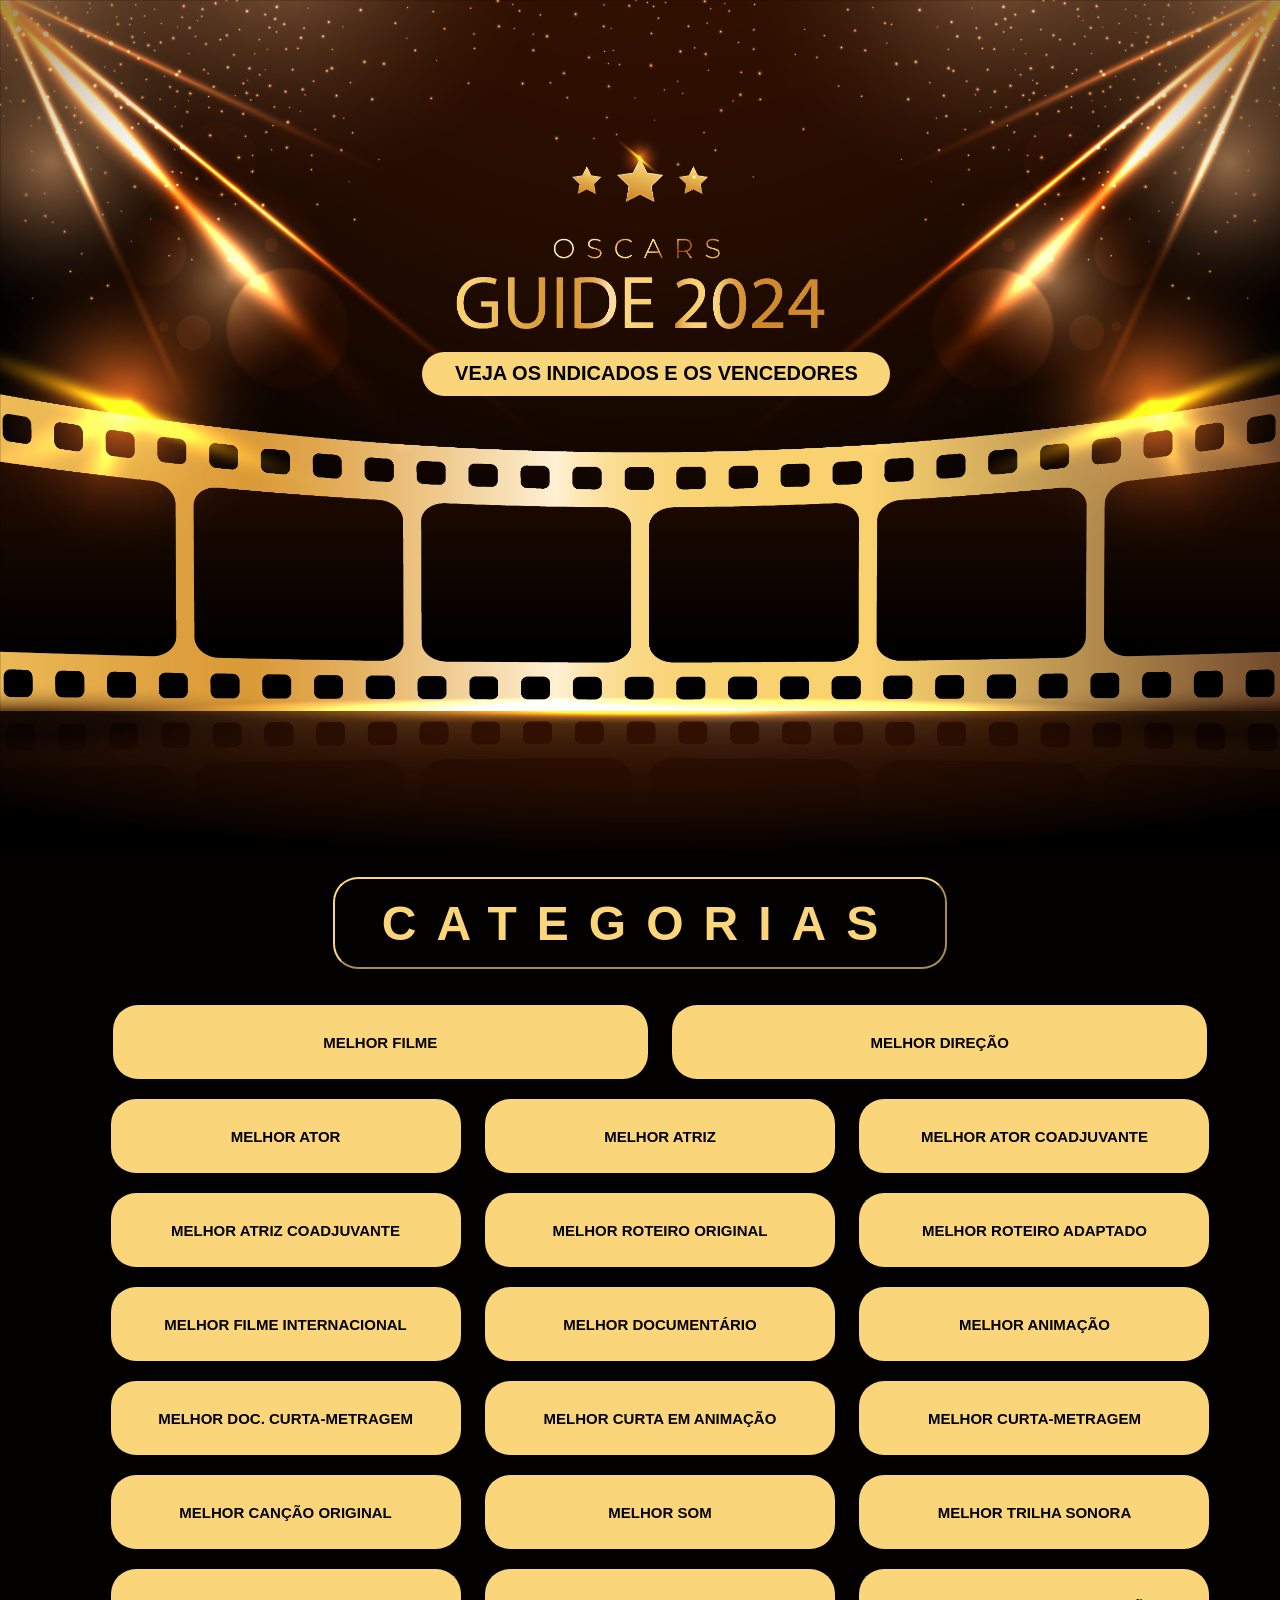
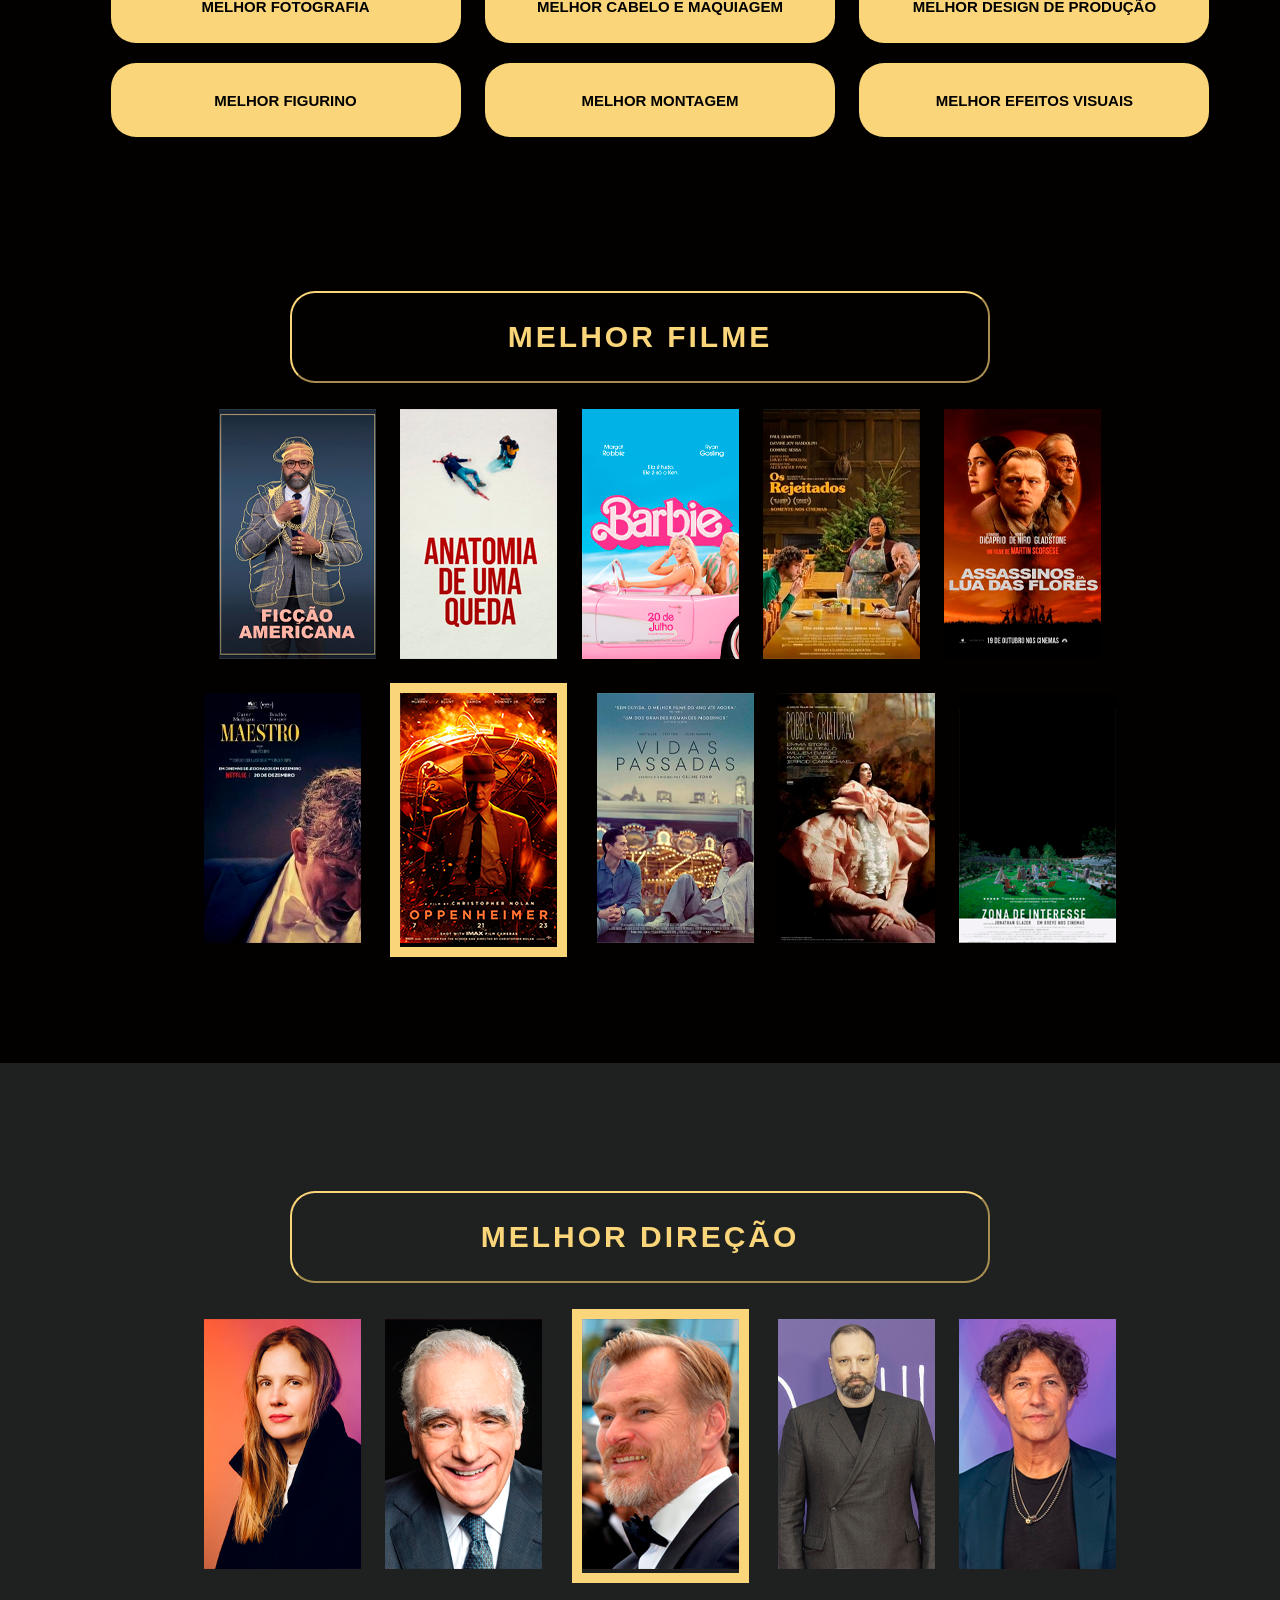
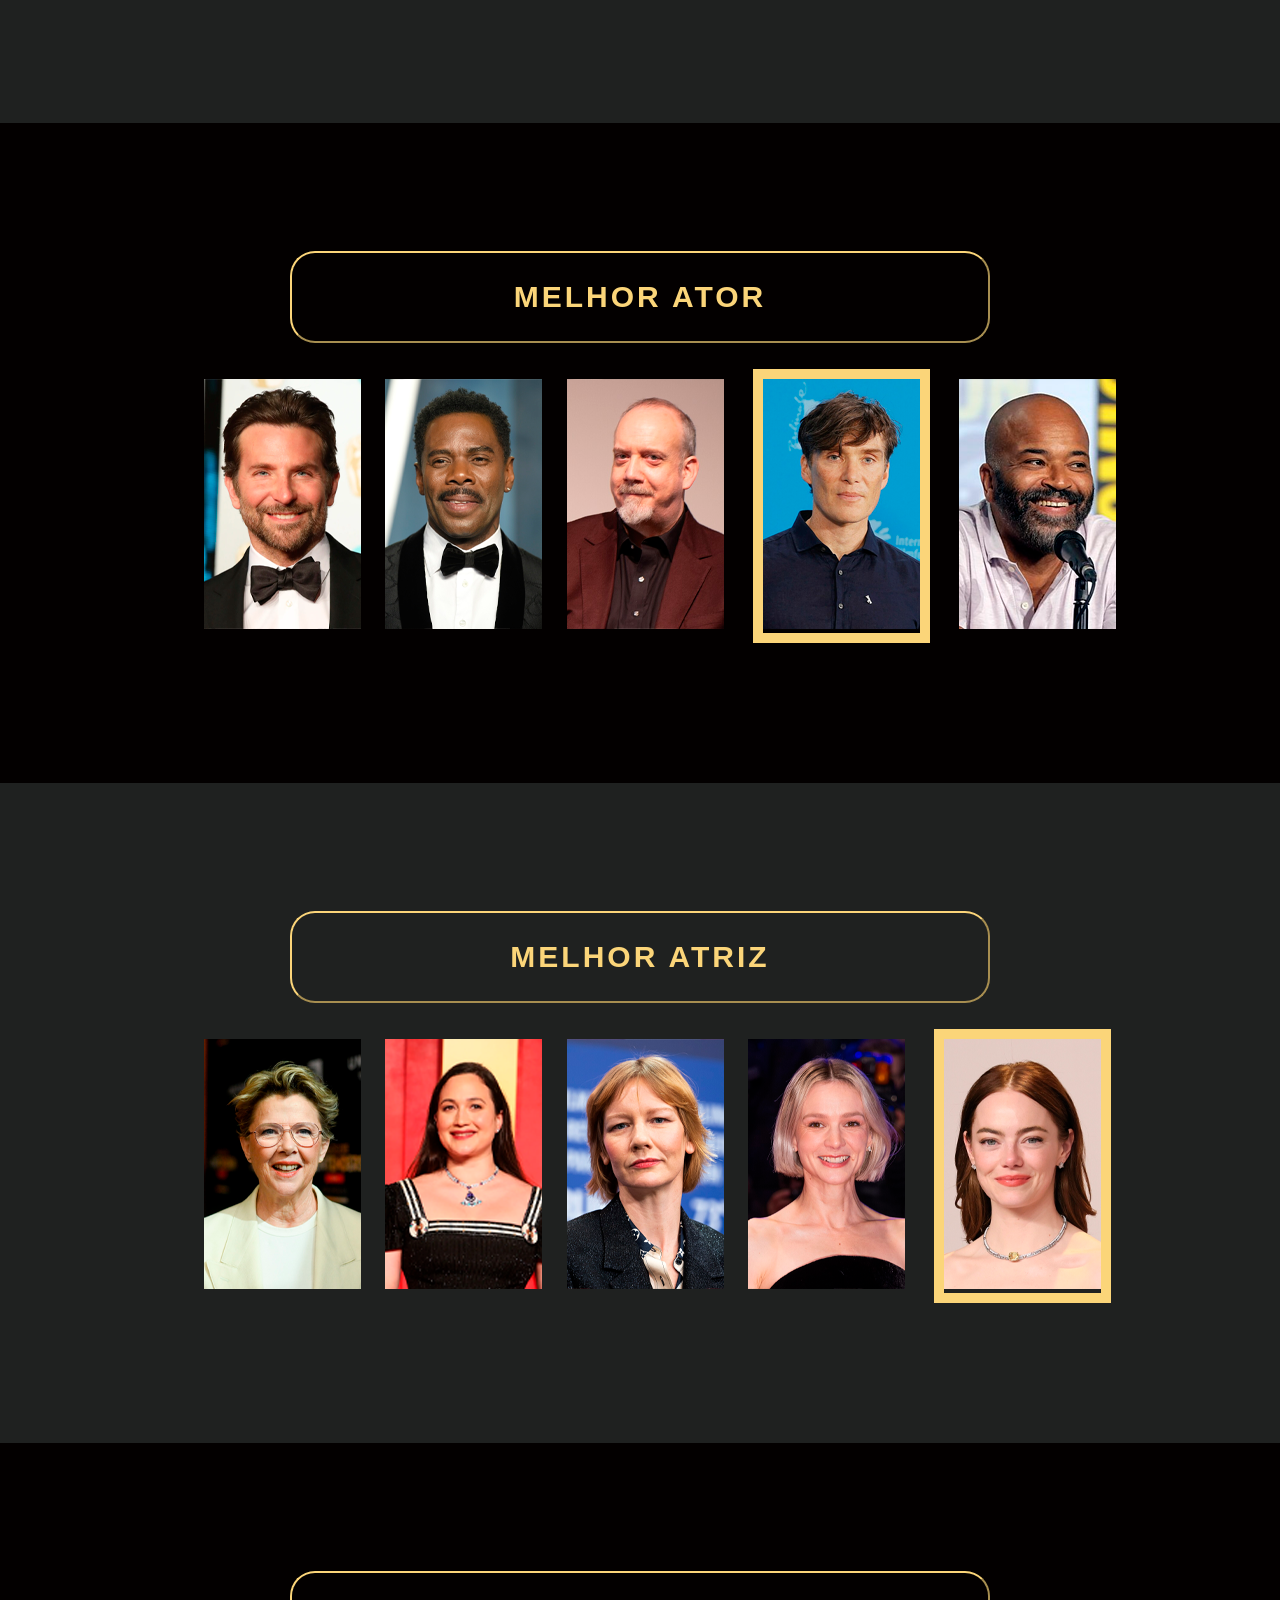
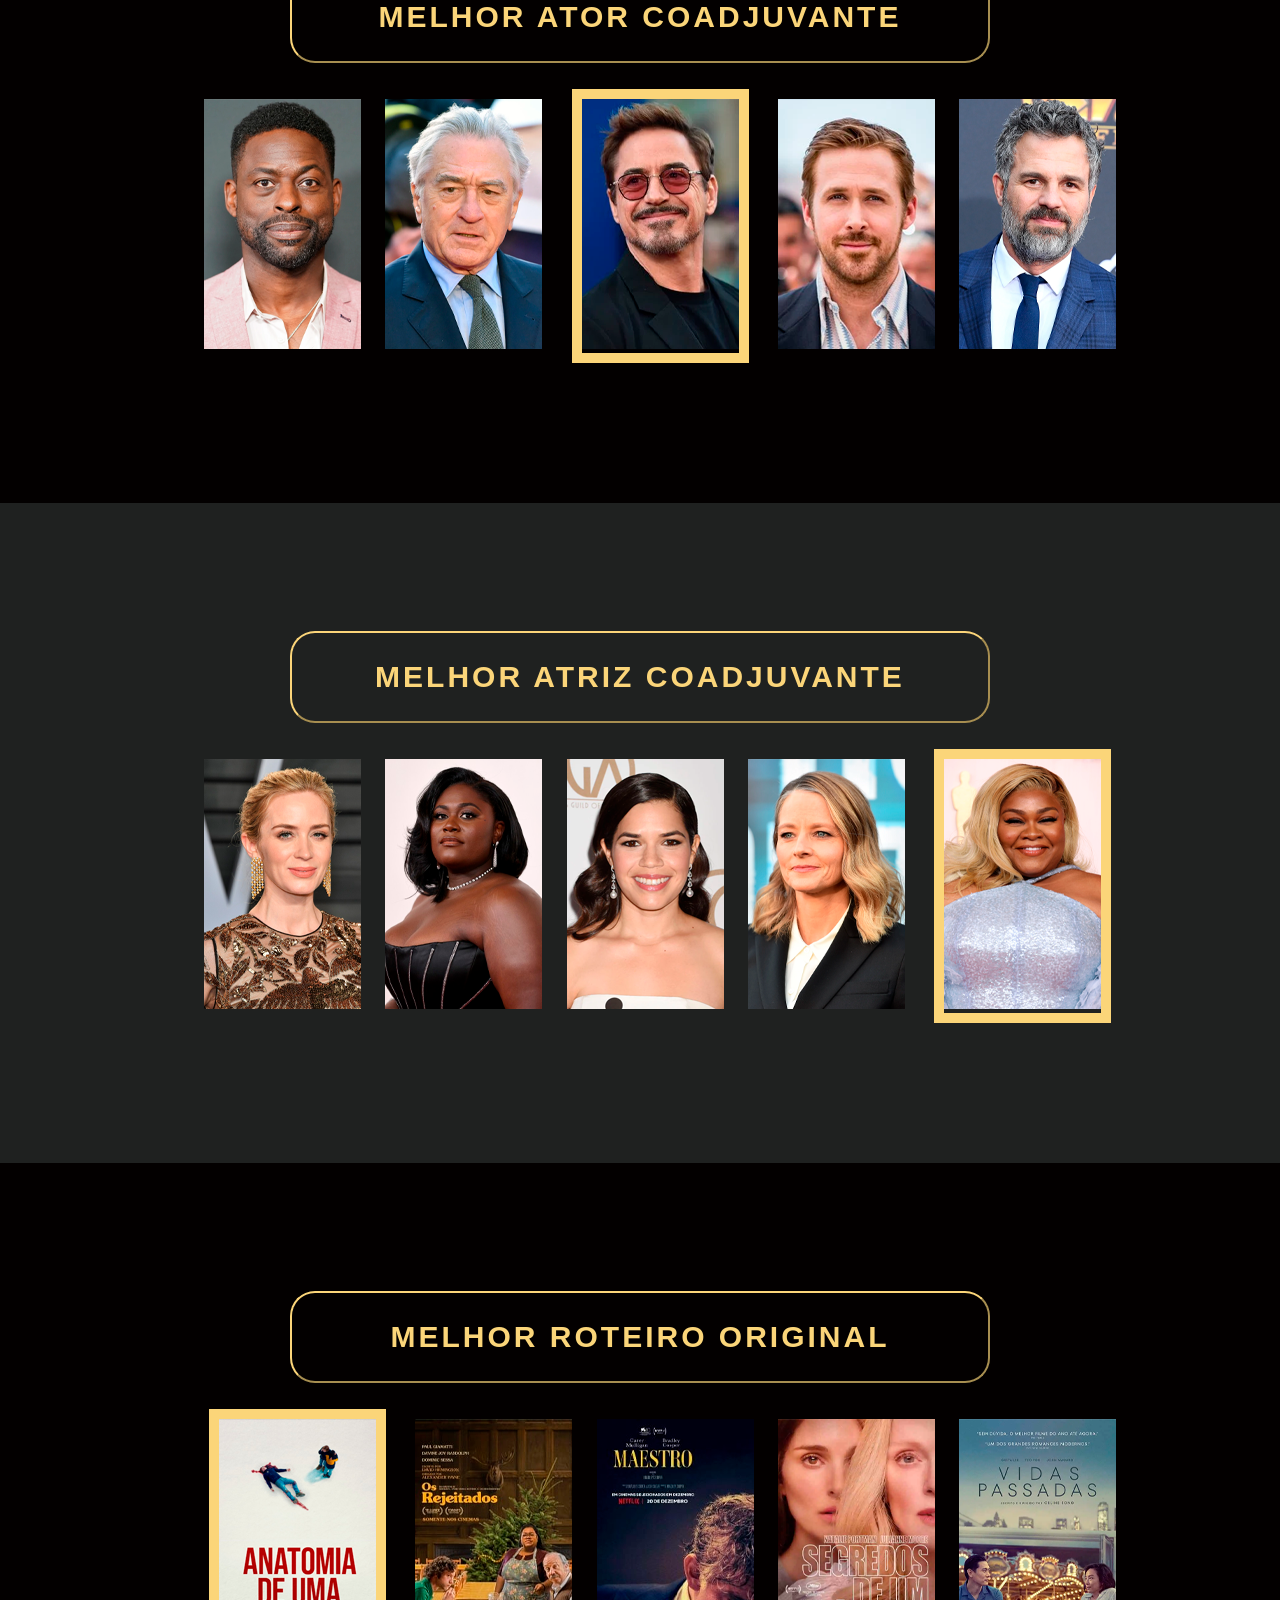
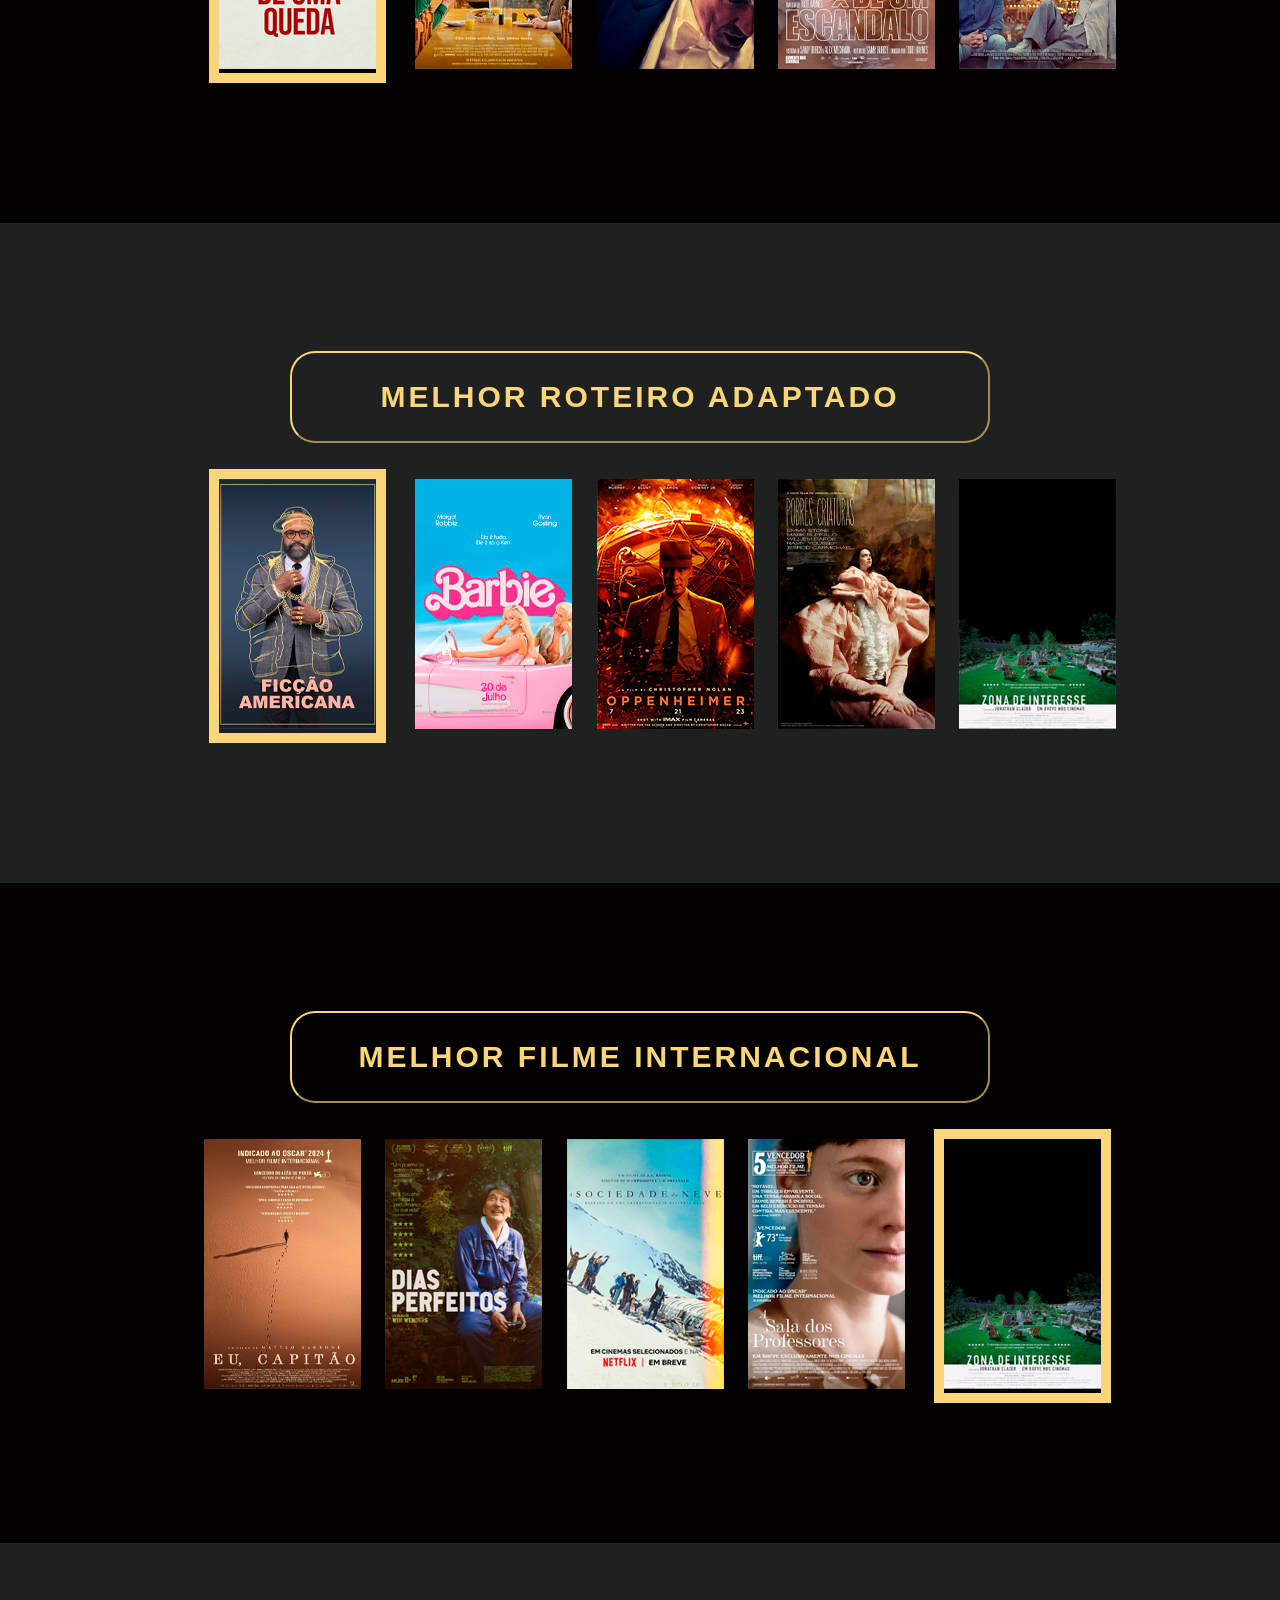
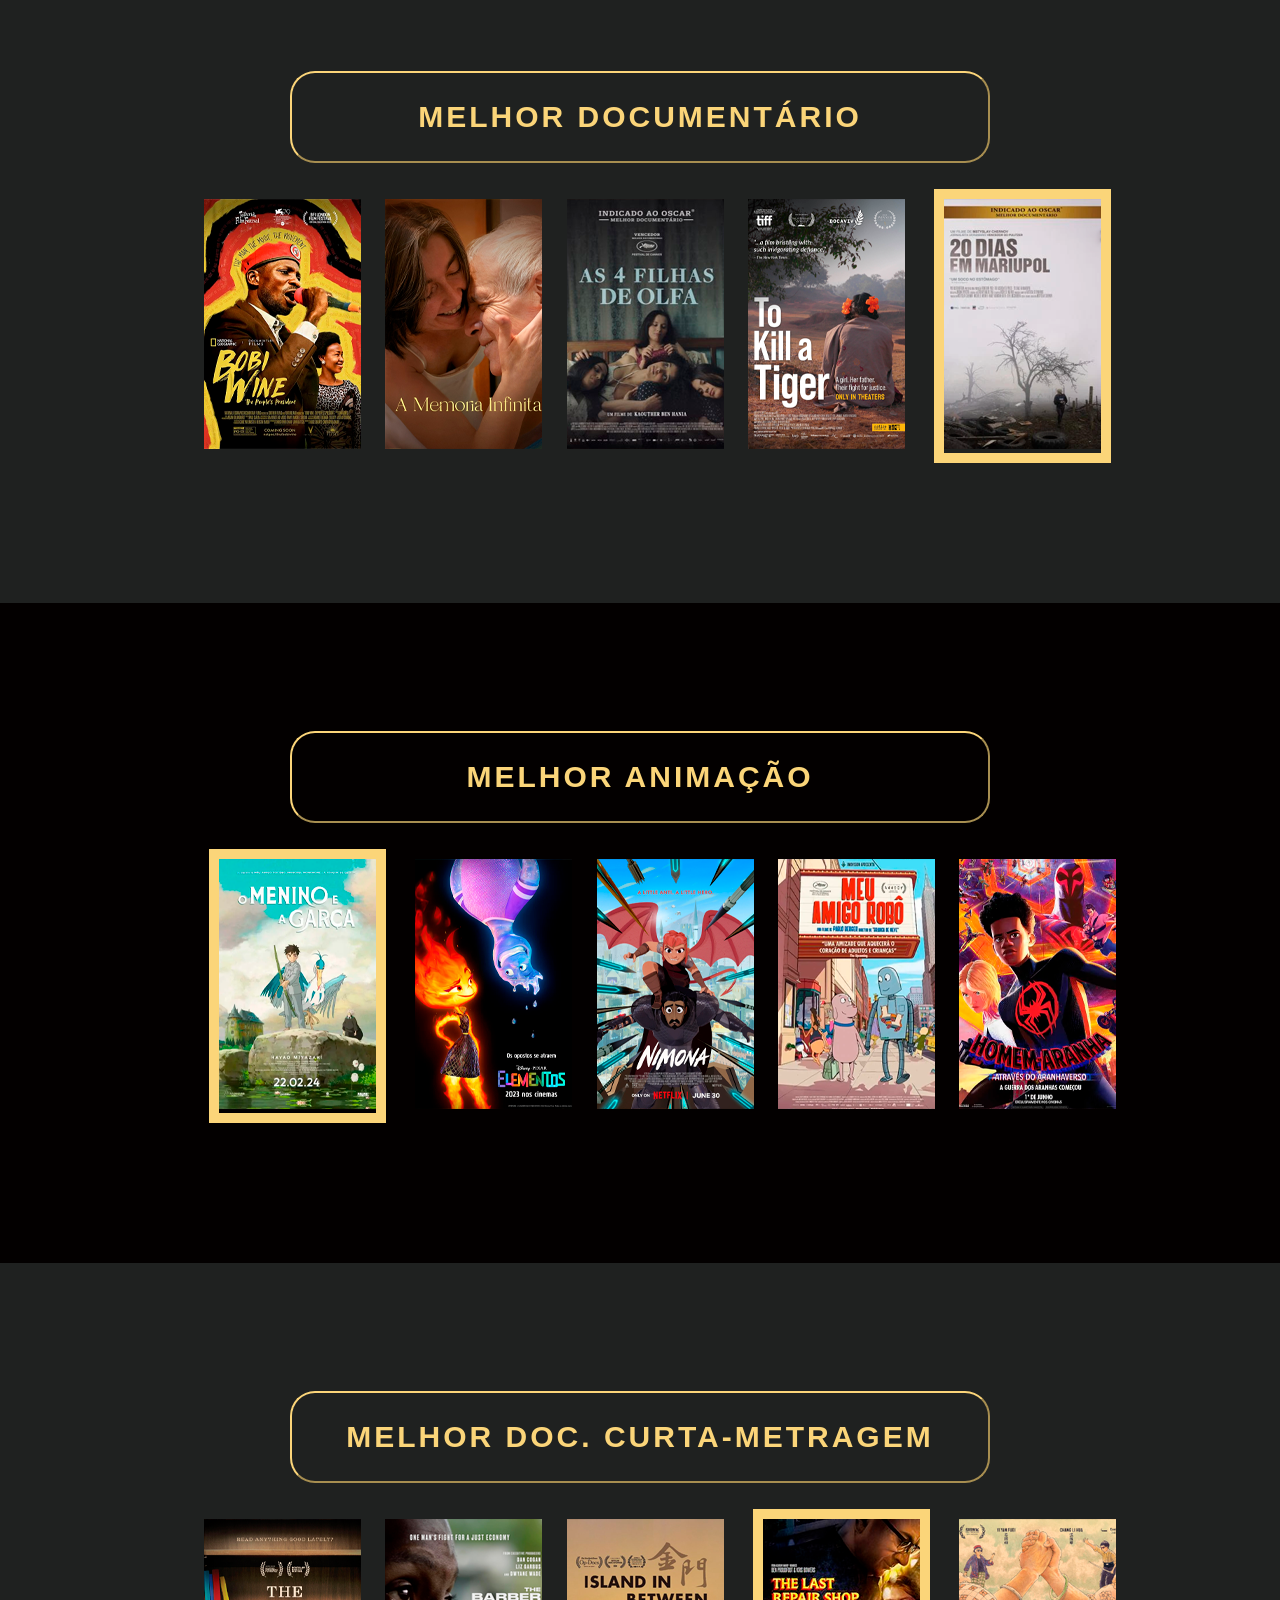
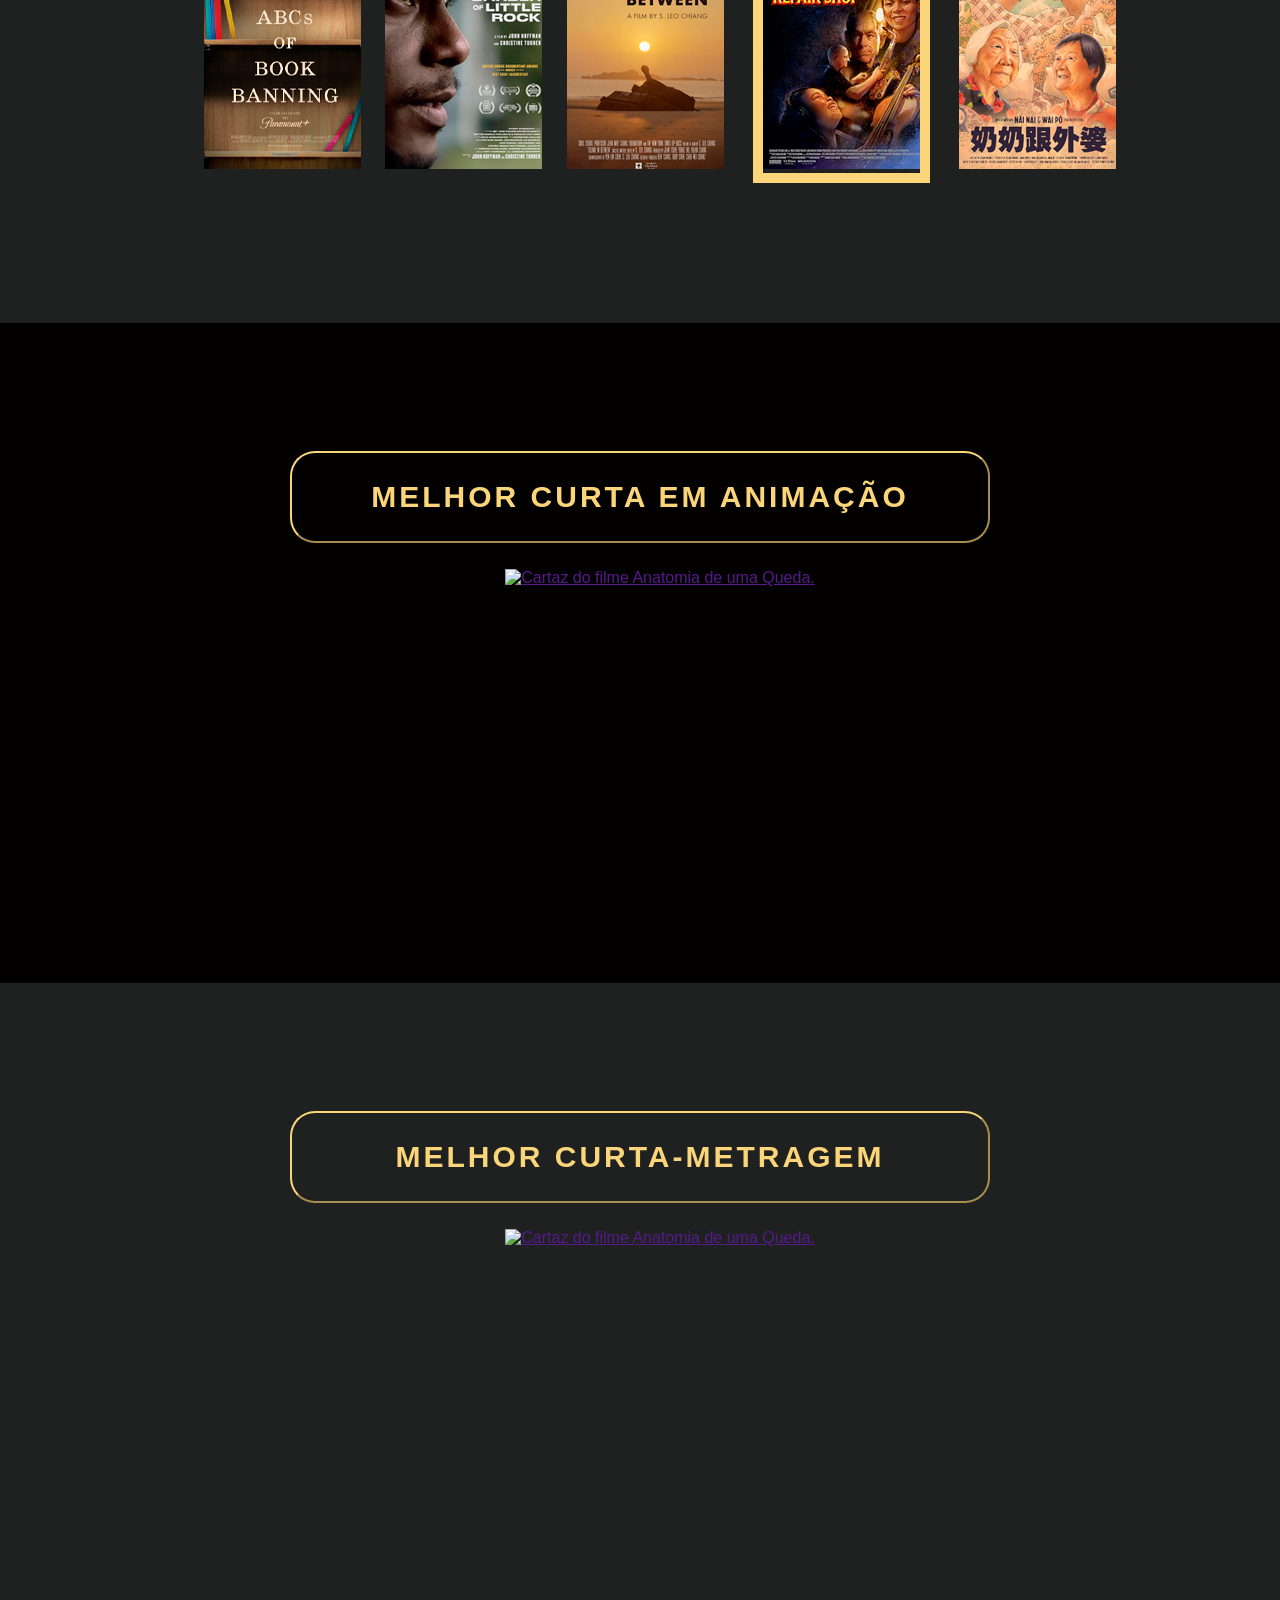
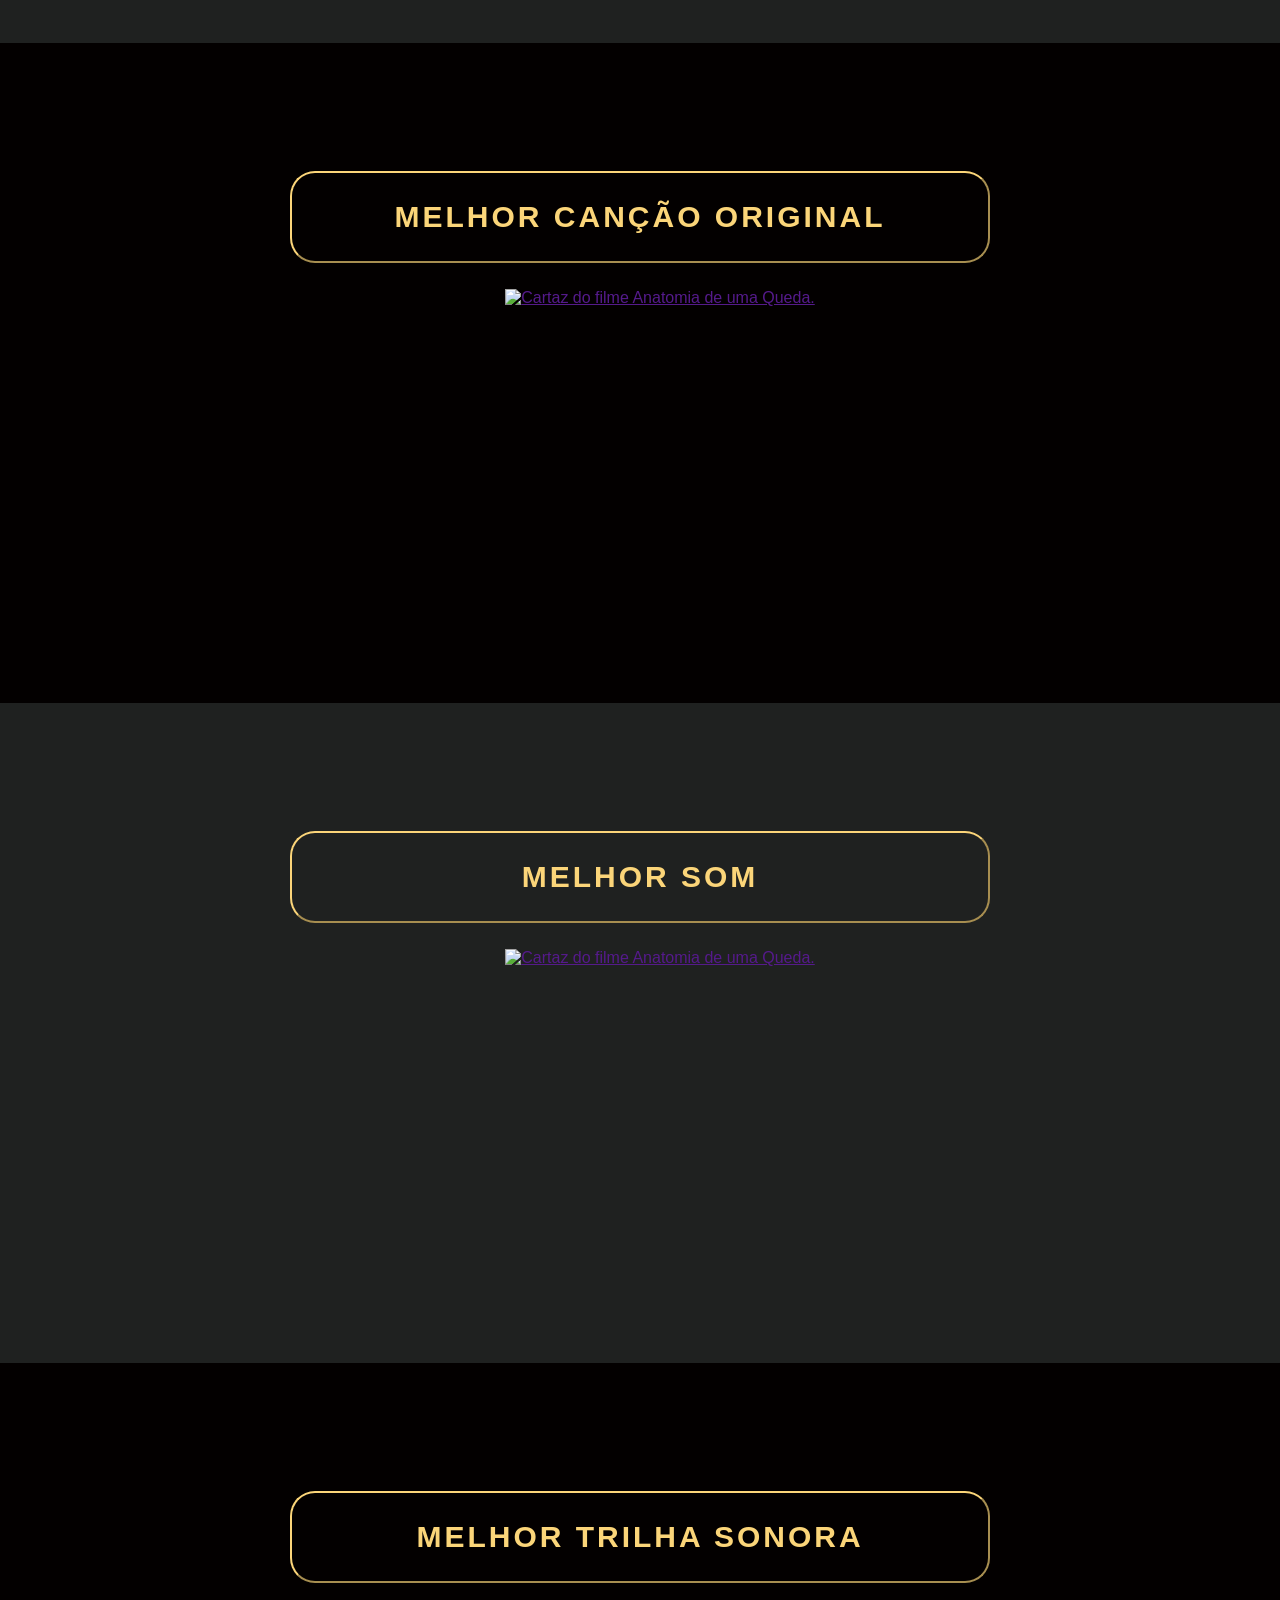
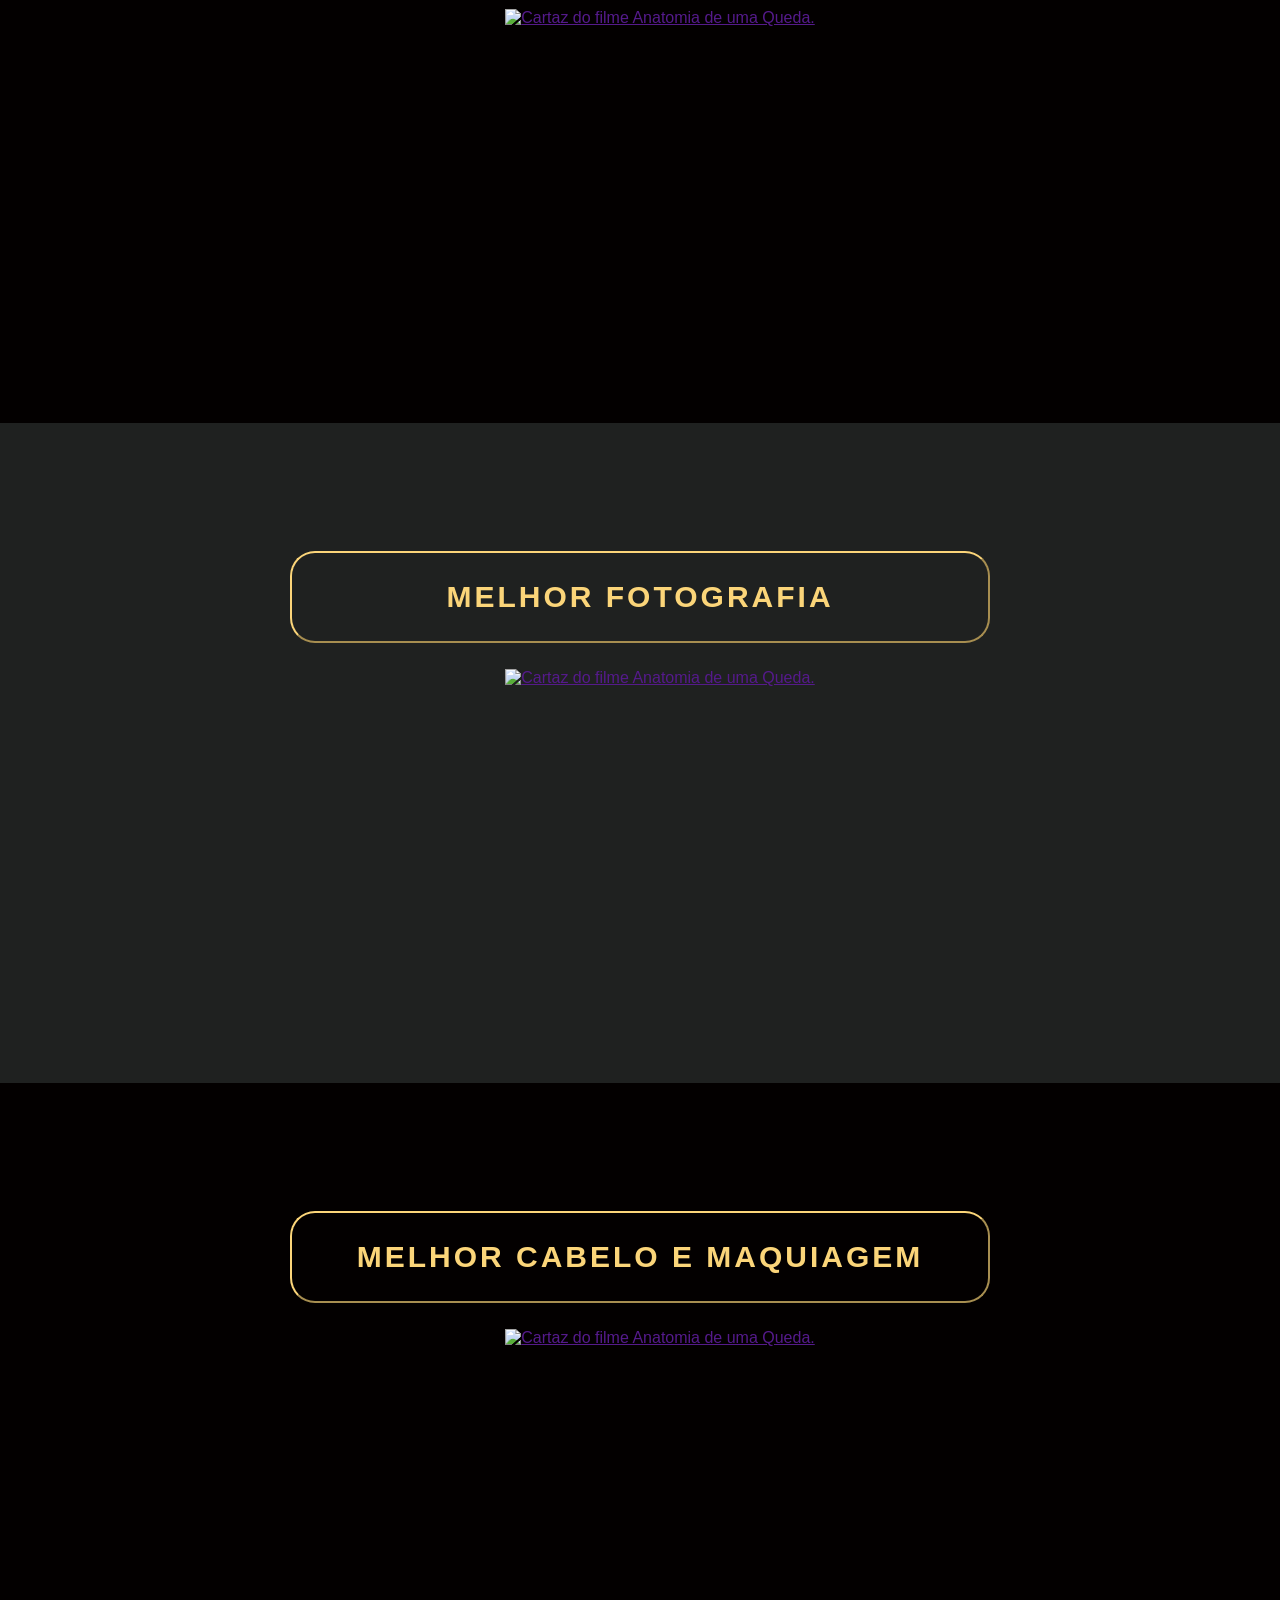
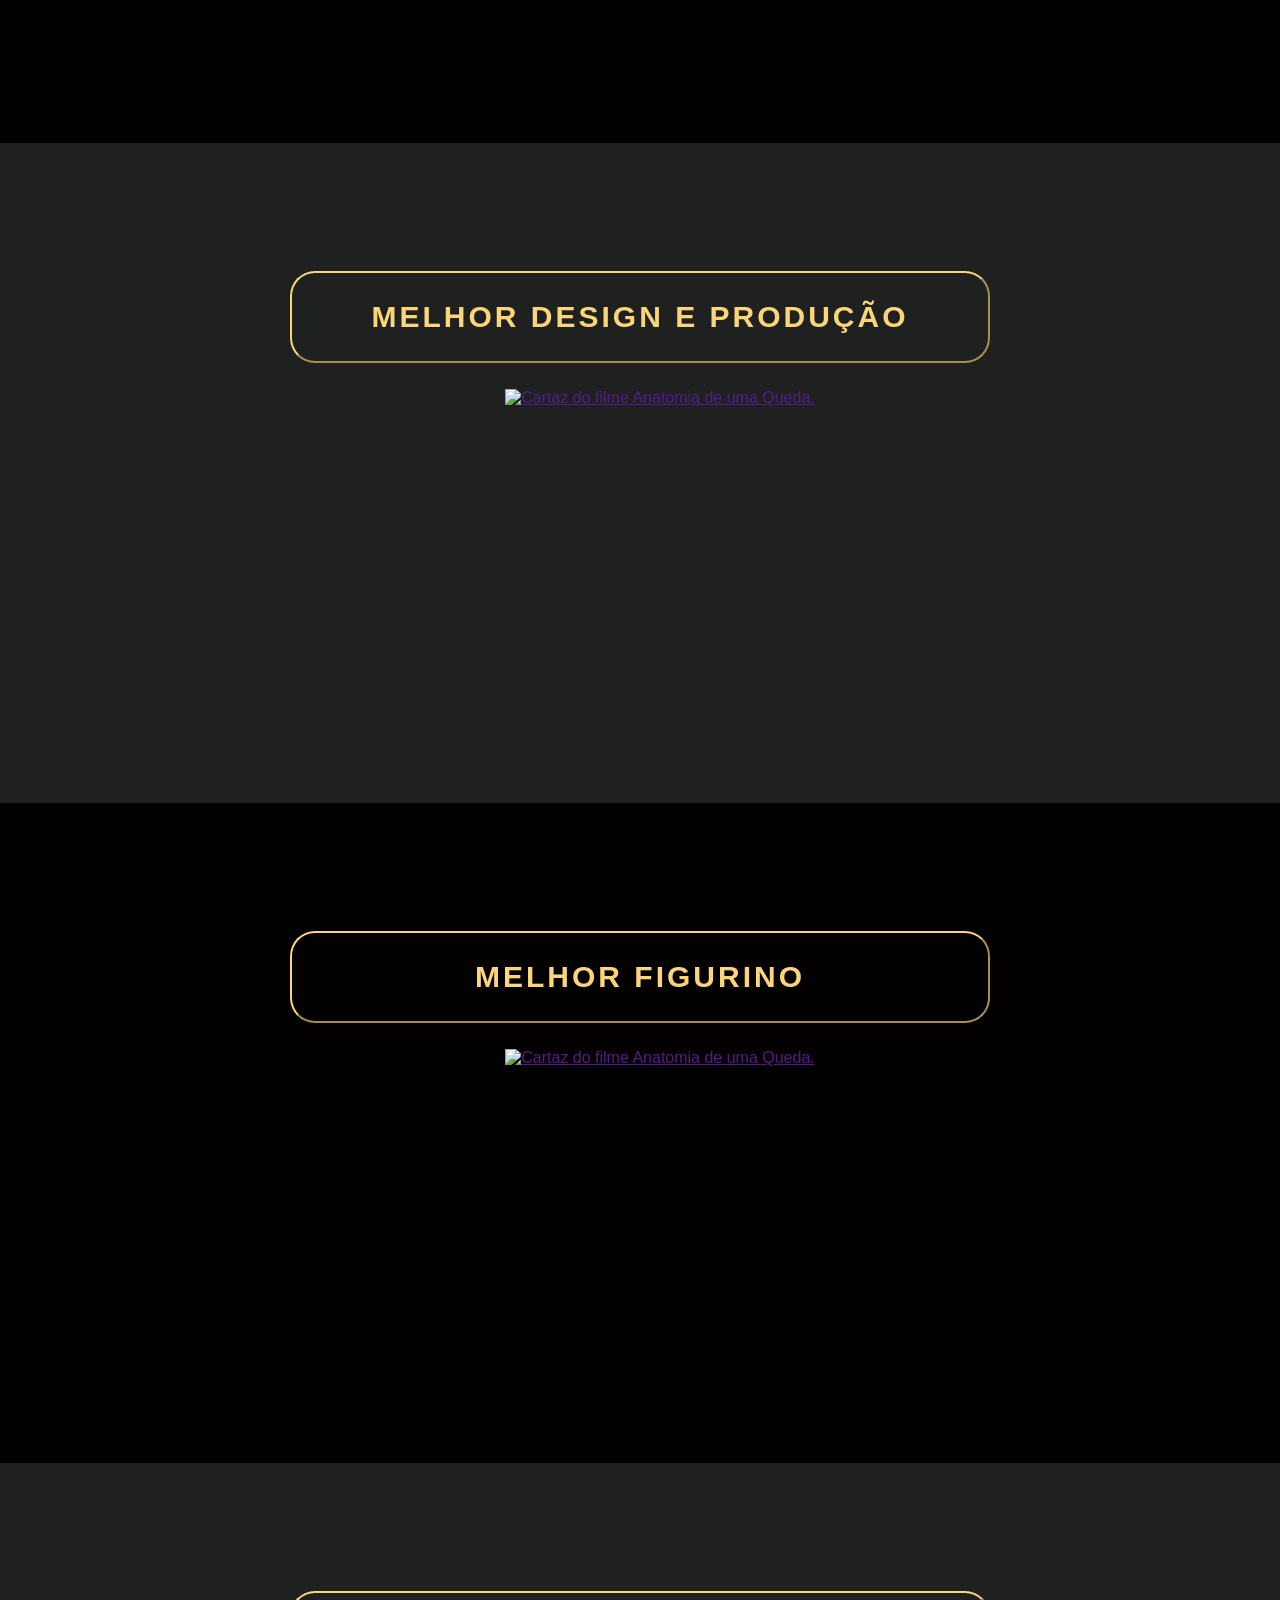
==== commit 06cff9c8: "section finished" ====
--- a/oscars-guide/index.html
+++ b/oscars-guide/index.html
@@ -632,9 +632,37 @@
                 <nav>
                     <ul>
                         <li class="imagem">
-                            <a href="" target="_blank">
-                            <img src="" alt="Cartaz do filme Anatomia de uma Queda.">
-                            <div class="textoHover">Clique no cartaz e acesse o filme no streaming em que ele está!</div>
+                            <a href="https://www.primevideo.com/dp/amzn1.dv.gti.80a1ce89-7e1b-465b-aa57-e8dd68e389bb?autoplay=0&ref_=atv_cf_strg_wb" target="_blank">
+                            <img src="img/filmes/the-abcs.webp" alt="Cartaz do curta The ABCs of Book Banning.">
+                            <div class="textoHover">Clique no cartaz e acesse o curta no streaming em que ele está!</div>
+                        </a>
+                        </li>
+
+                        <li class="imagem">
+                            <a href="" target="_blank">
+                            <img src="img/filmes/the-barber.webp" alt="Cartaz do curta The Barber of Little Rock.">
+                            <div class="textoHover">Infelizmente ainda não está disponível em nenhum streaming.</div>
+                        </a>
+                        </li>
+
+                        <li class="imagem">
+                            <a href="" target="_blank">
+                            <img src="img/filmes/island-in-between.webp" alt="Cartaz do curta Island in Between.">
+                            <div class="textoHover">Infelizmente ainda não está disponível em nenhum streaming</div>
+                        </a>
+                        </li>
+
+                        <li class="imagemVencedor">
+                            <a href="https://www.disneyplus.com/play/e81258a4-e7df-426d-8df2-8c21236c5a11?distributionPartner=google" target="_blank">
+                            <img src="img/filmes/the-last-repair-shop.webp" alt="Cartaz do curta The Last Repair Shop.">
+                            <div class="textoHover">Clique no cartaz e acesse o curta no streaming em que ele está!</div>
+                        </a>
+                        </li>
+
+                        <li class="imagem">
+                            <a href="https://www.disneyplus.com/play/ebf006ee-682e-4f09-8fb6-74a79634ad1a?distributionPartner=google" target="_blank">
+                            <img src="img/filmes/nai-nai.webp" alt="Cartaz do curta Nai Nai & Wai Po.">
+                            <div class="textoHover">Clique no cartaz e acesse o curta no streaming em que ele está!</div>
                         </a>
                         </li>
 
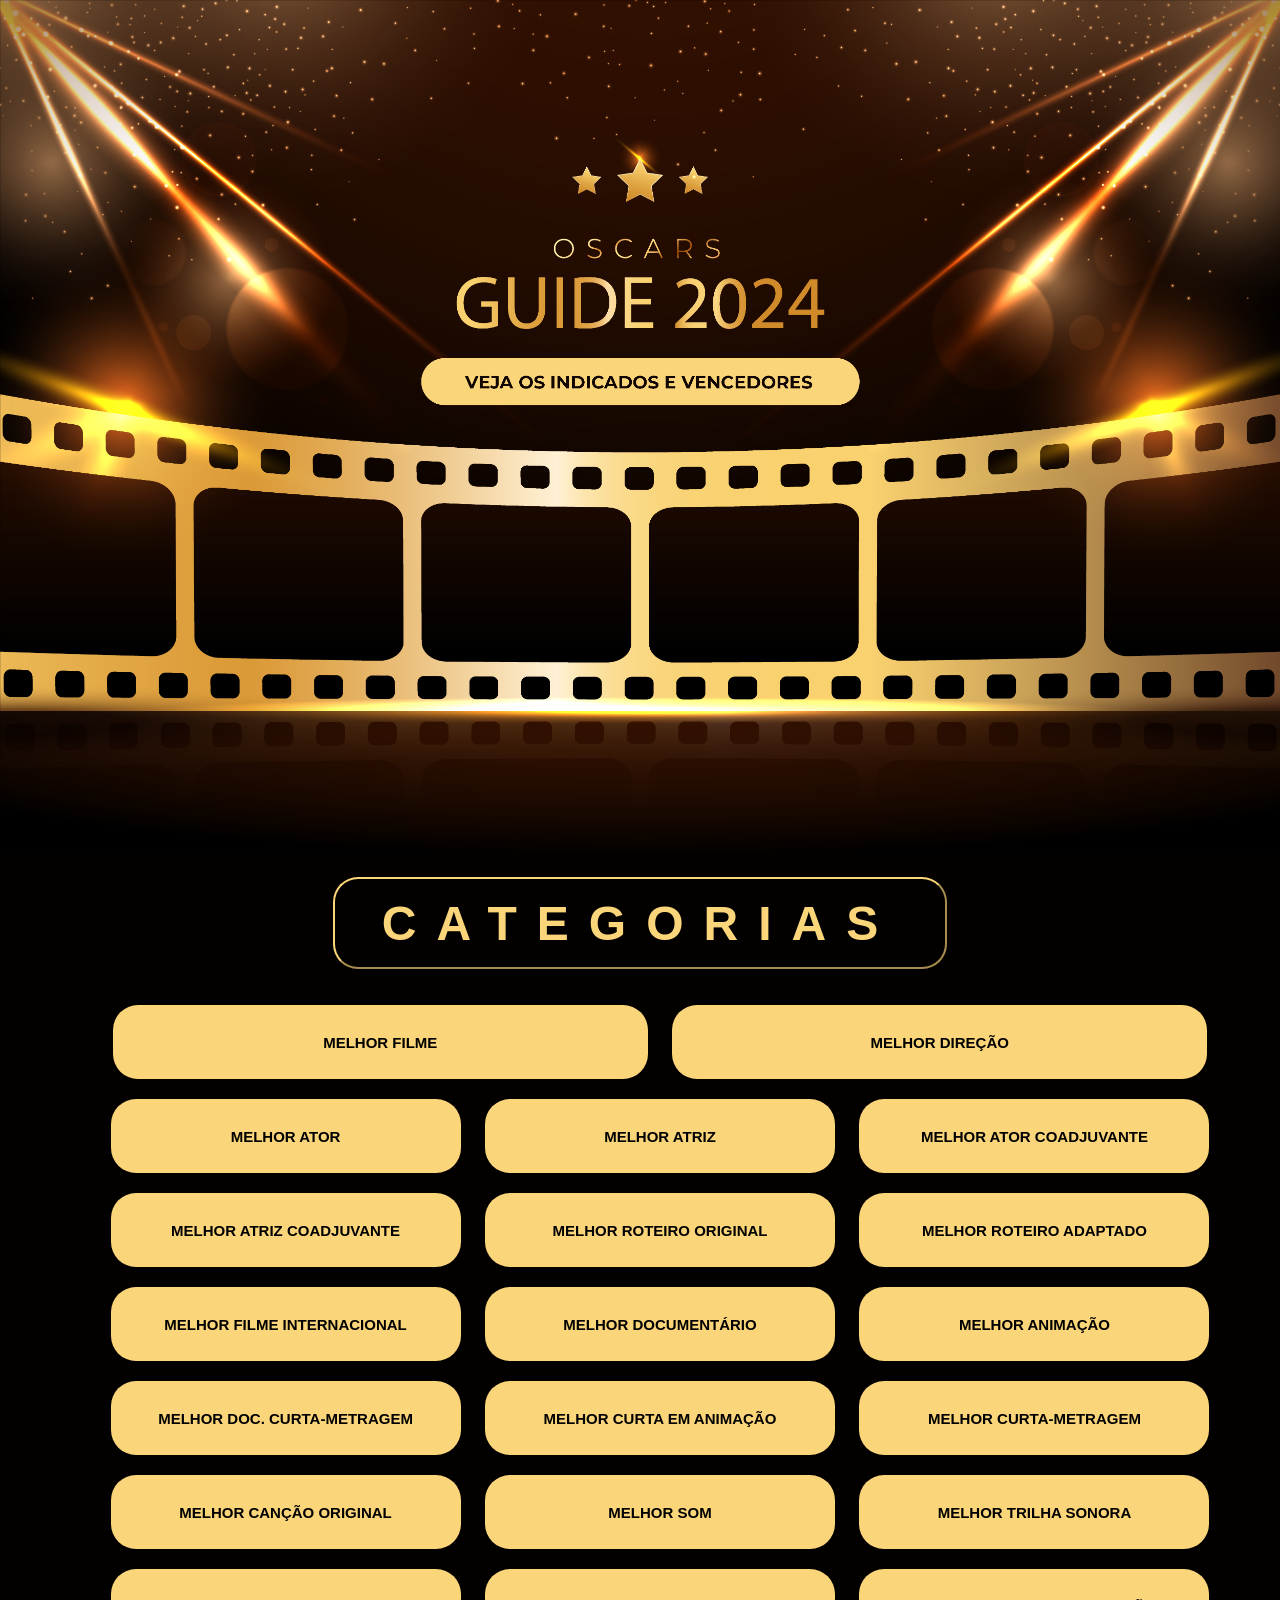
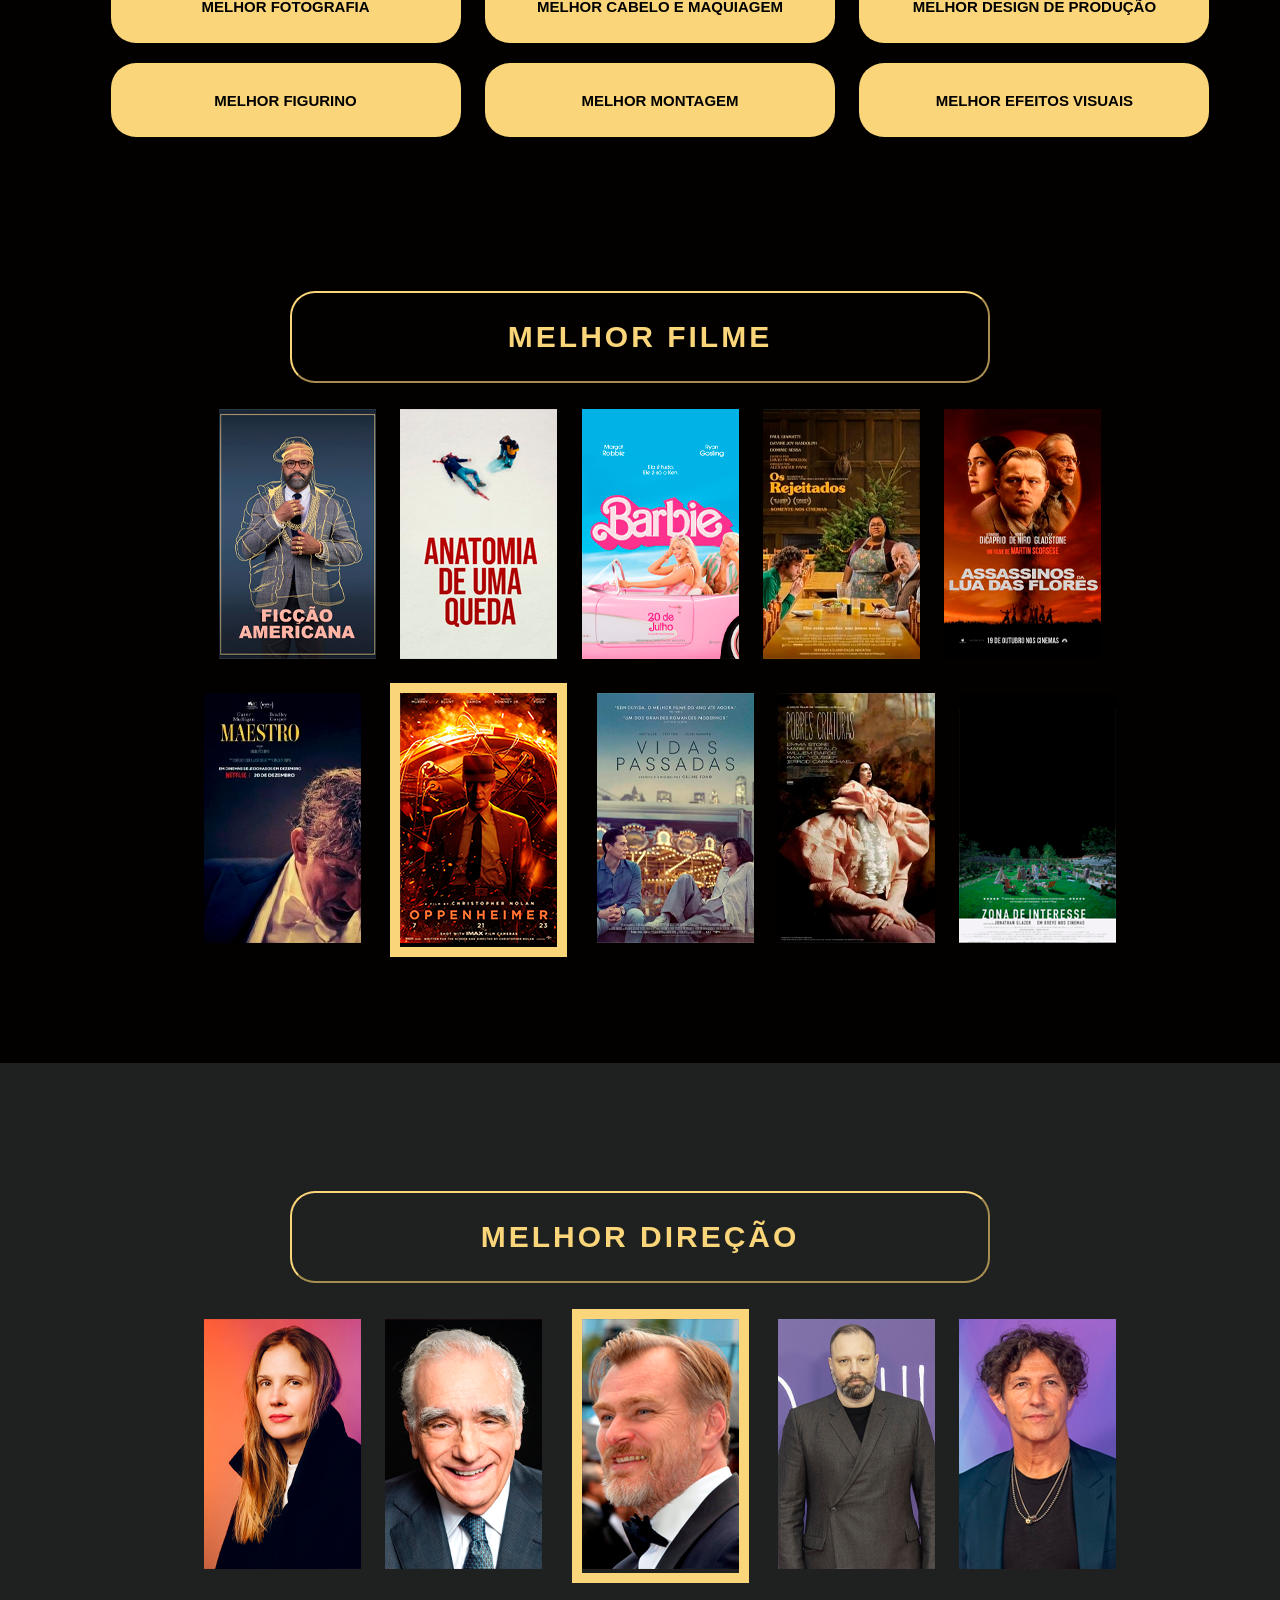
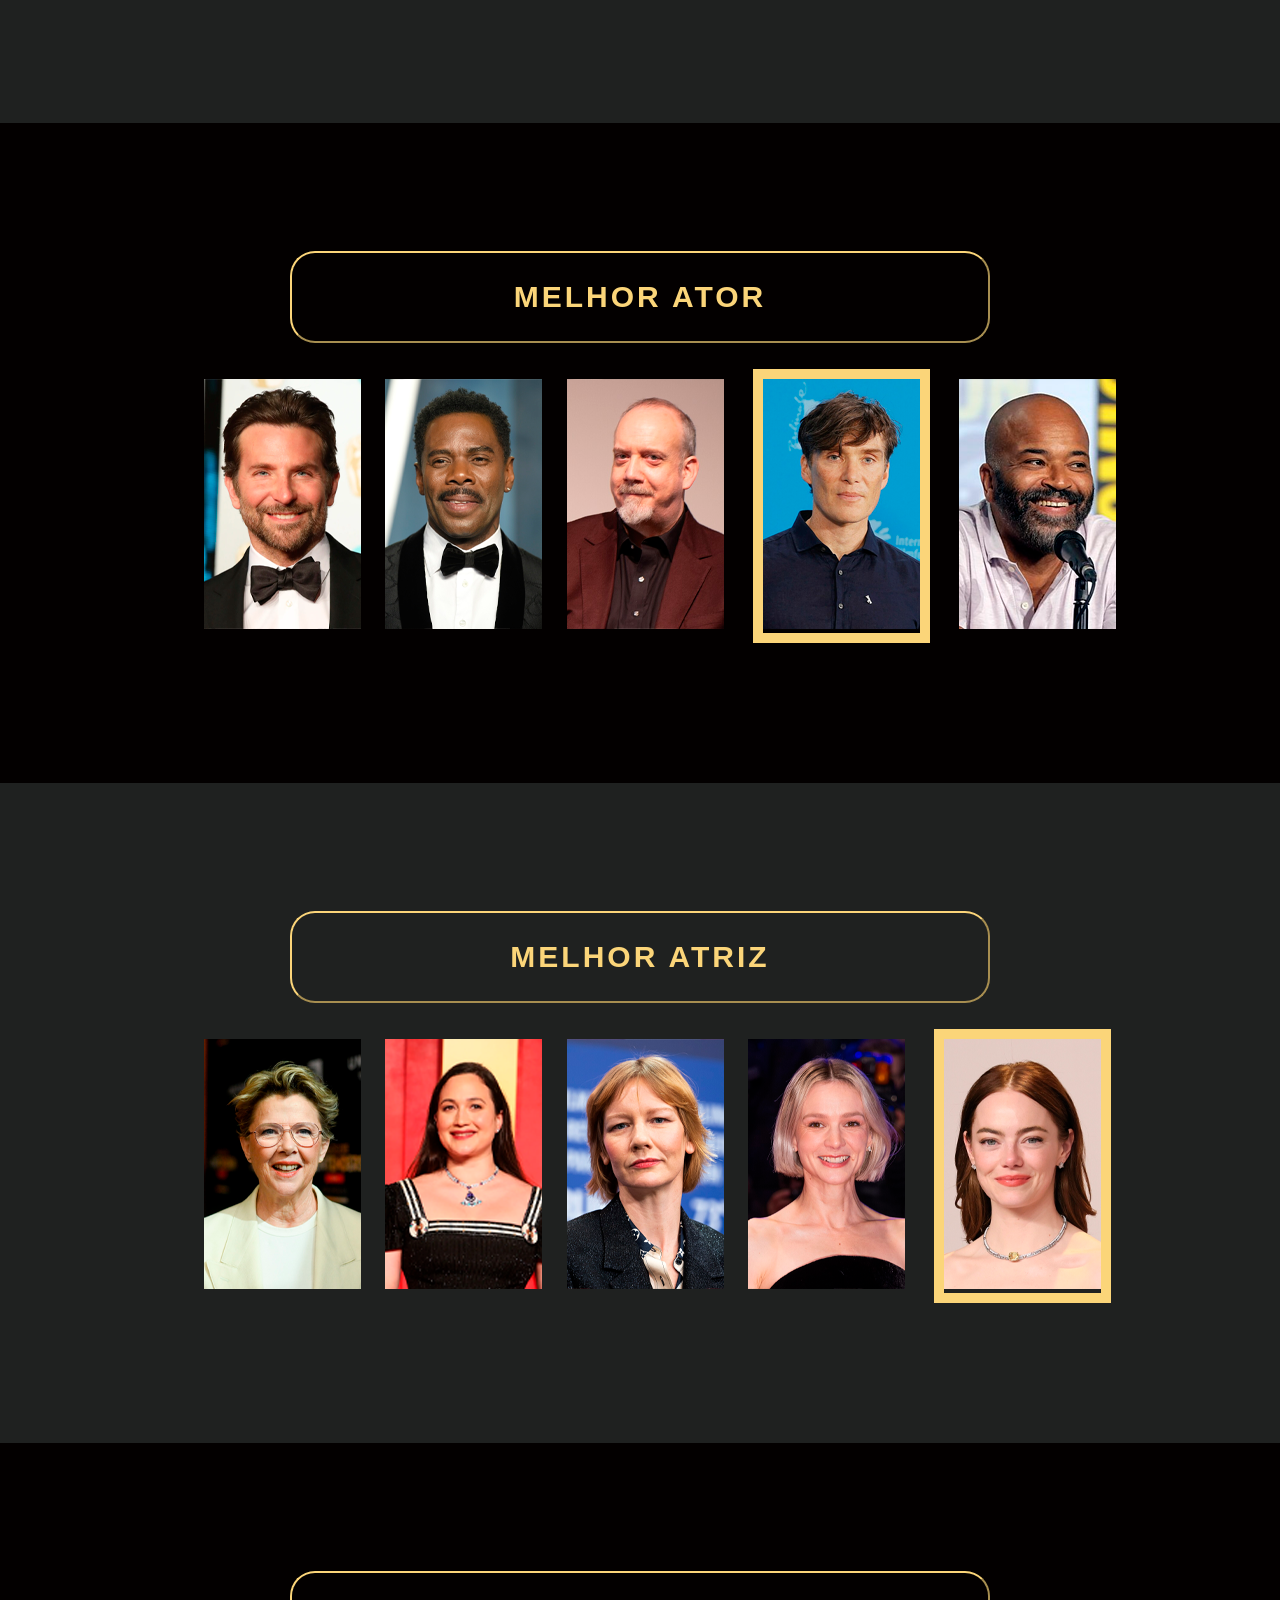
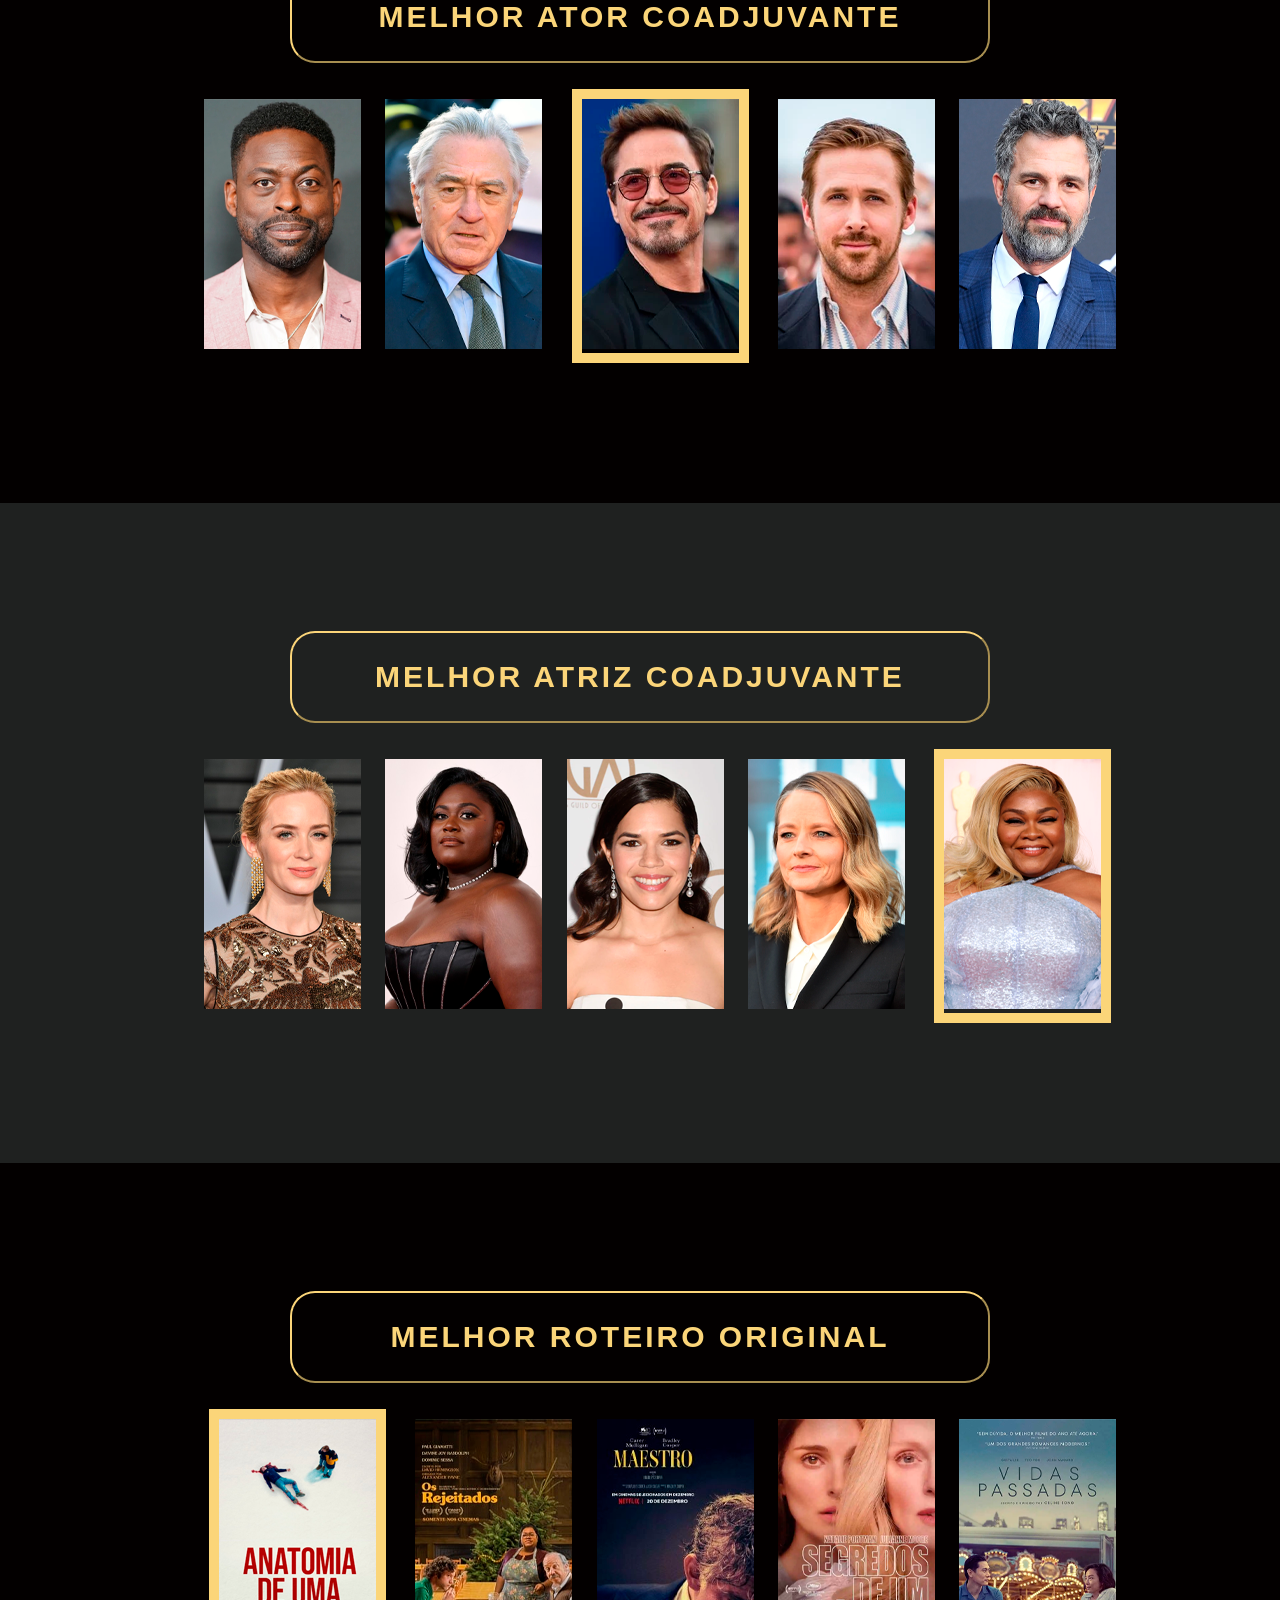
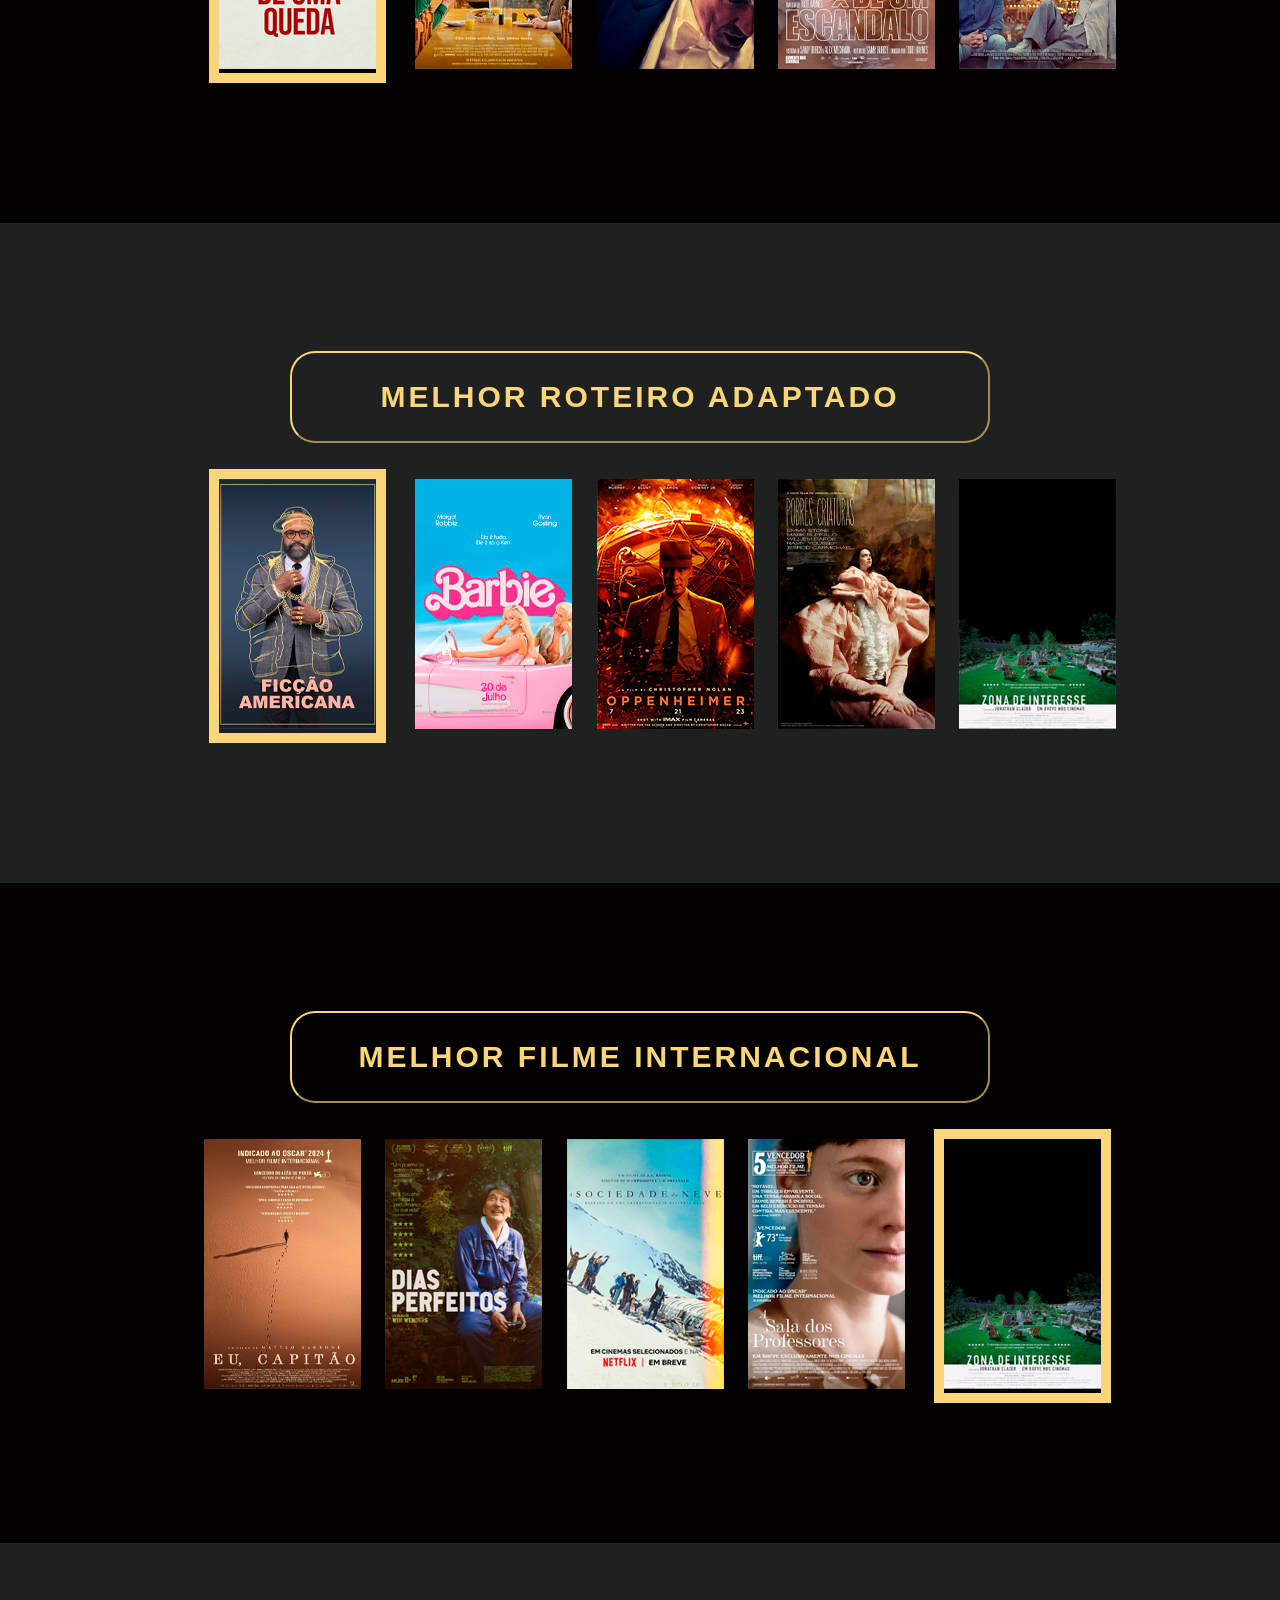
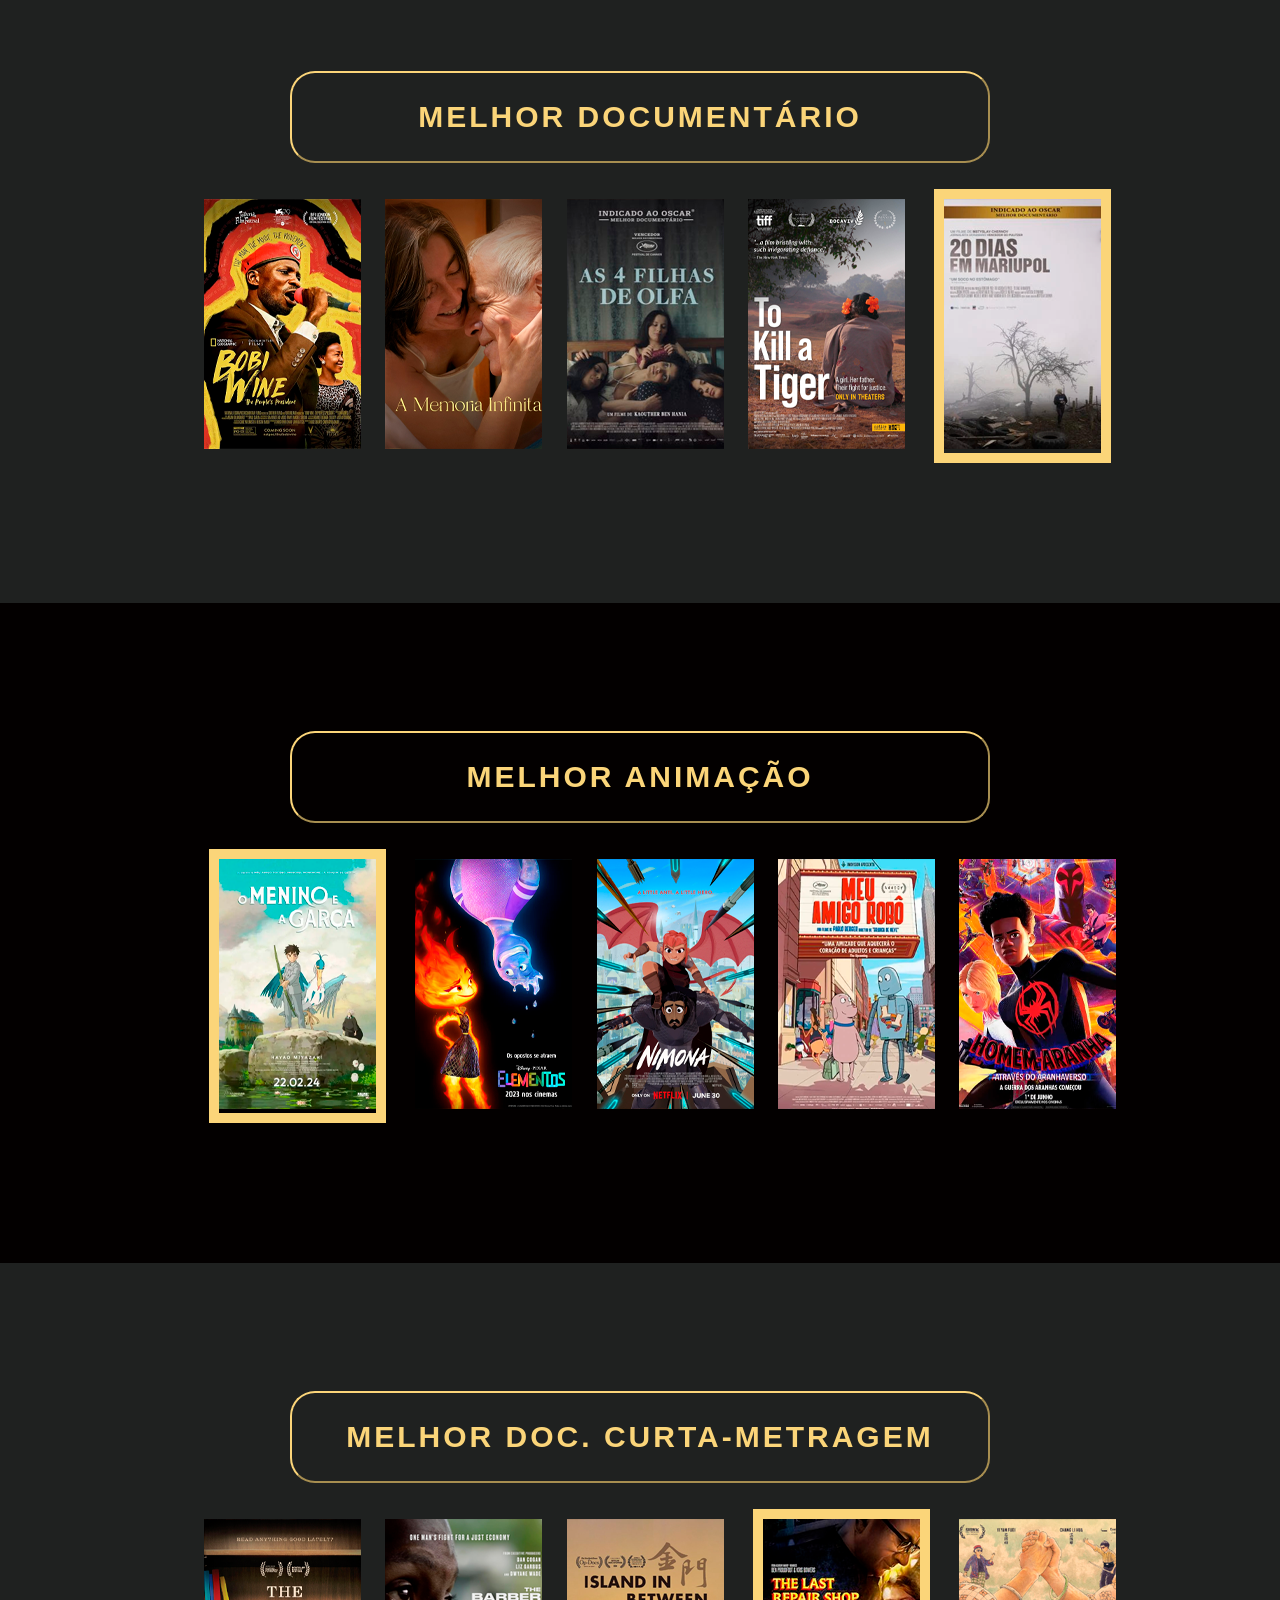
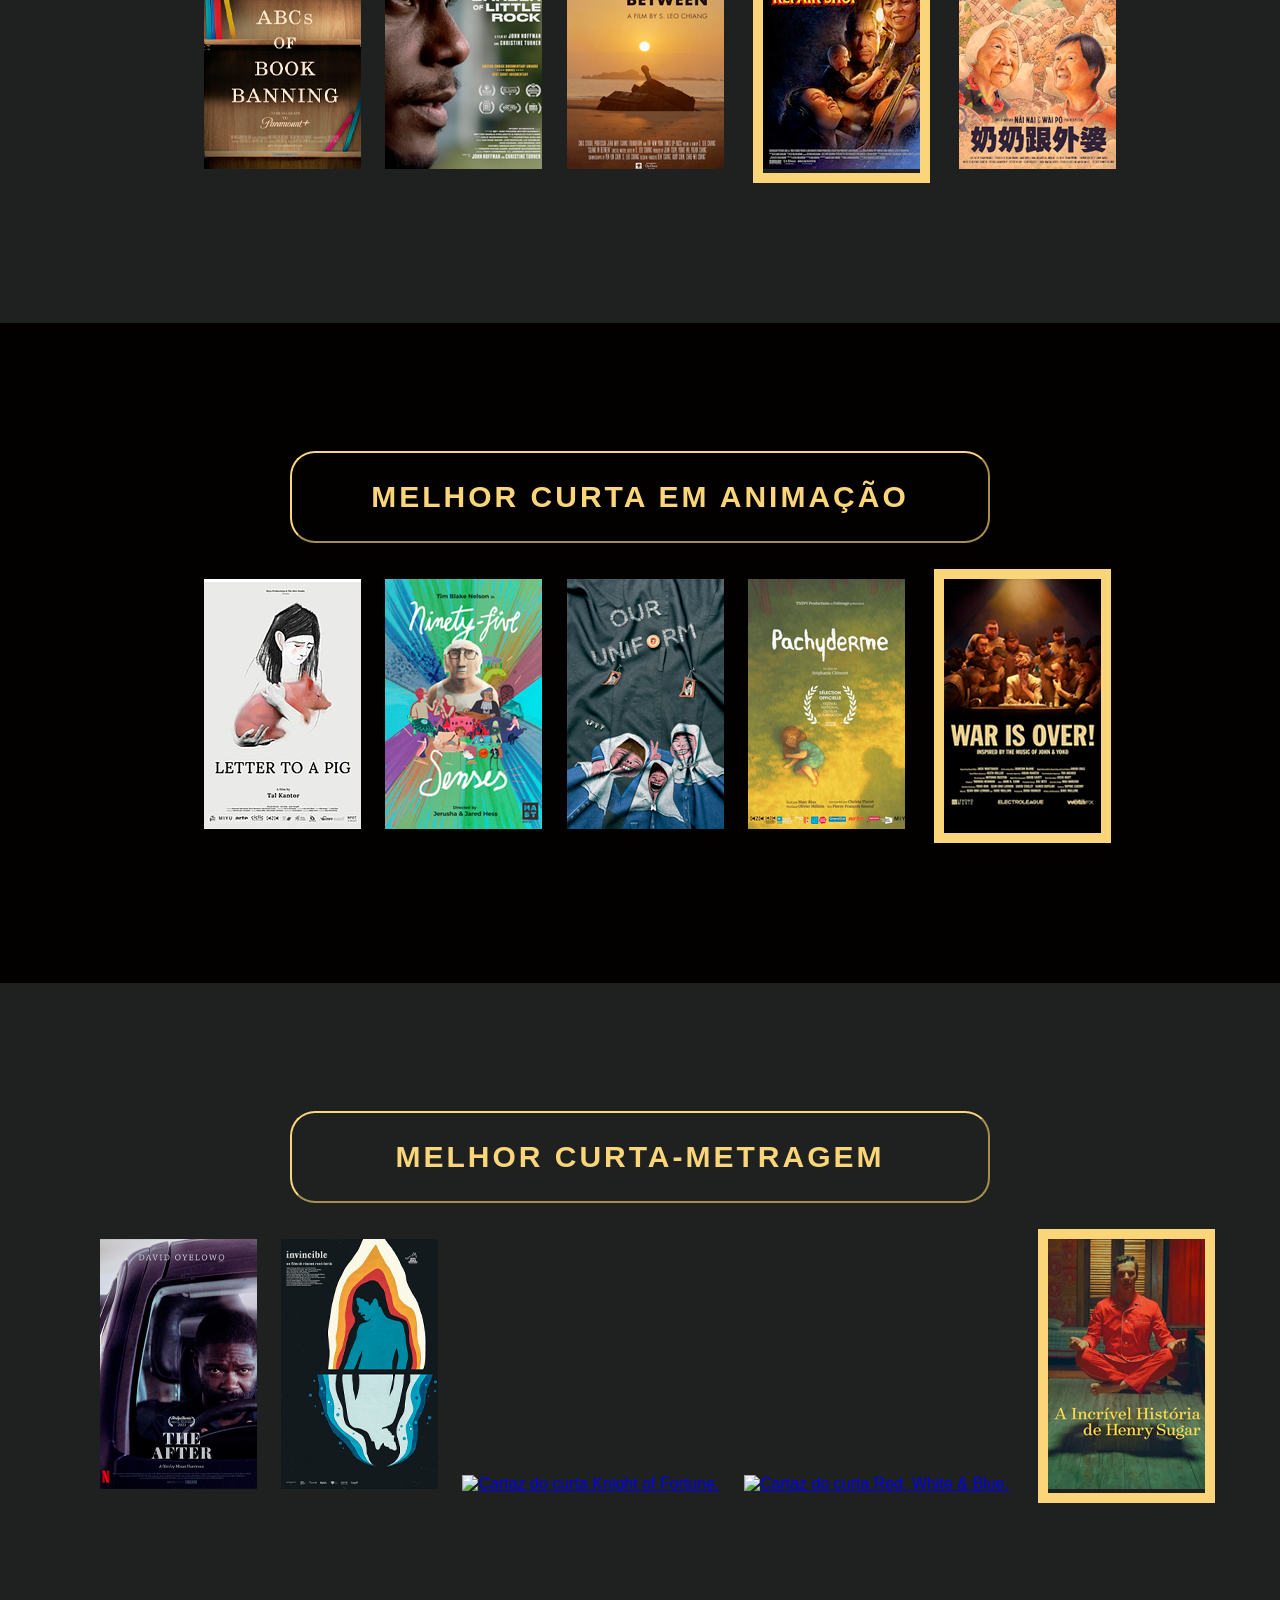
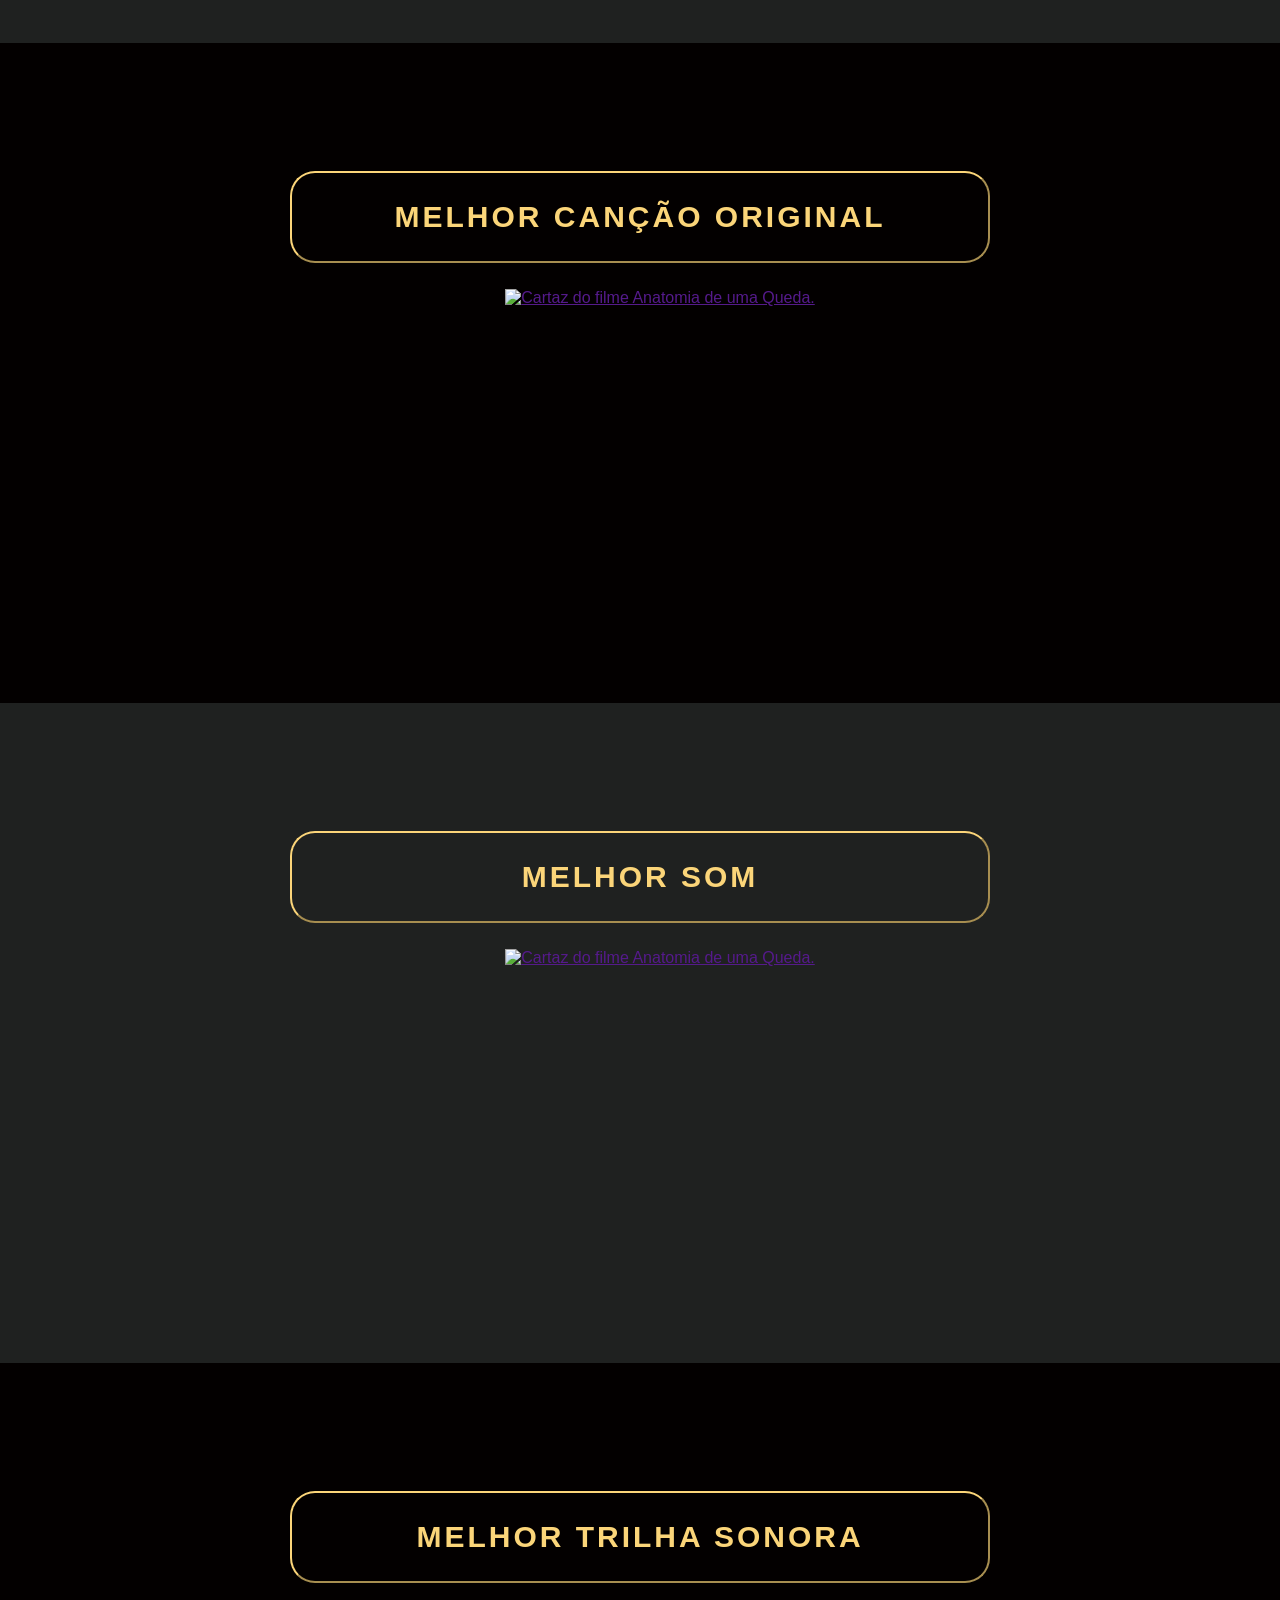
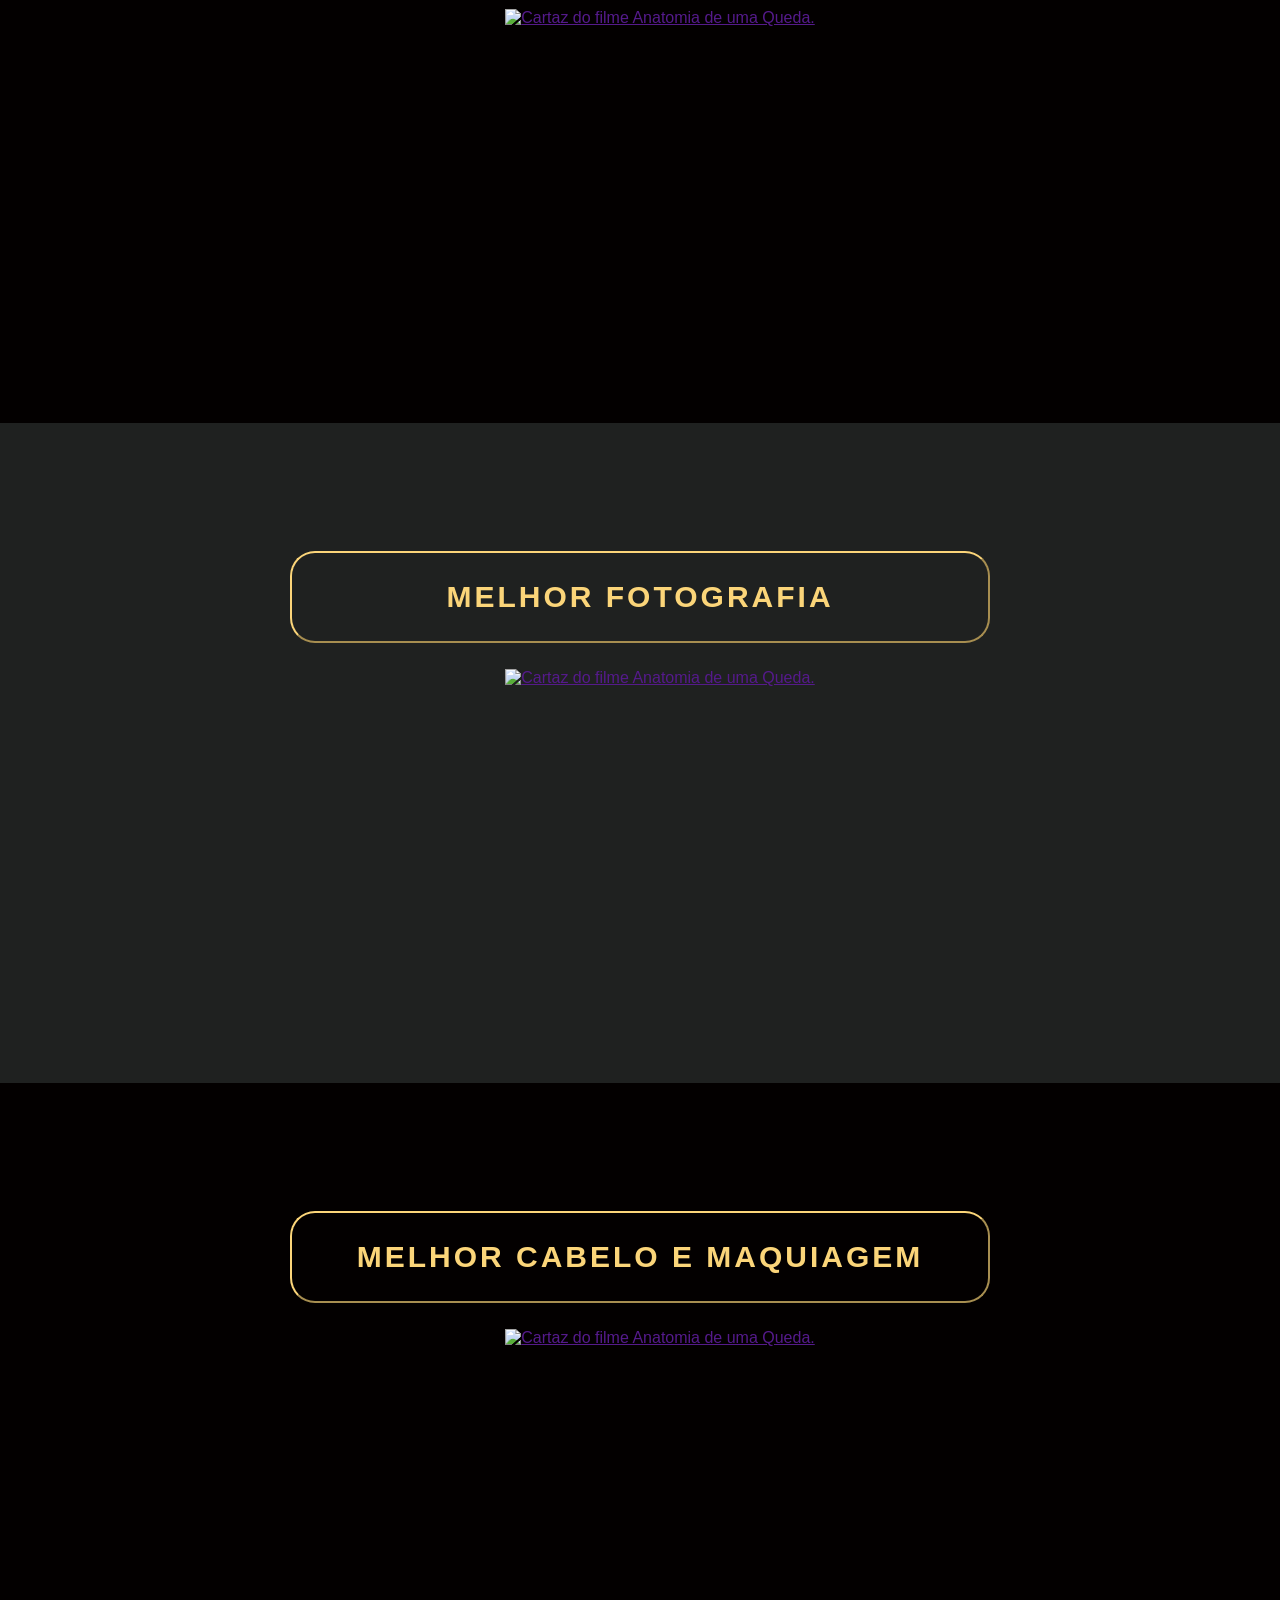
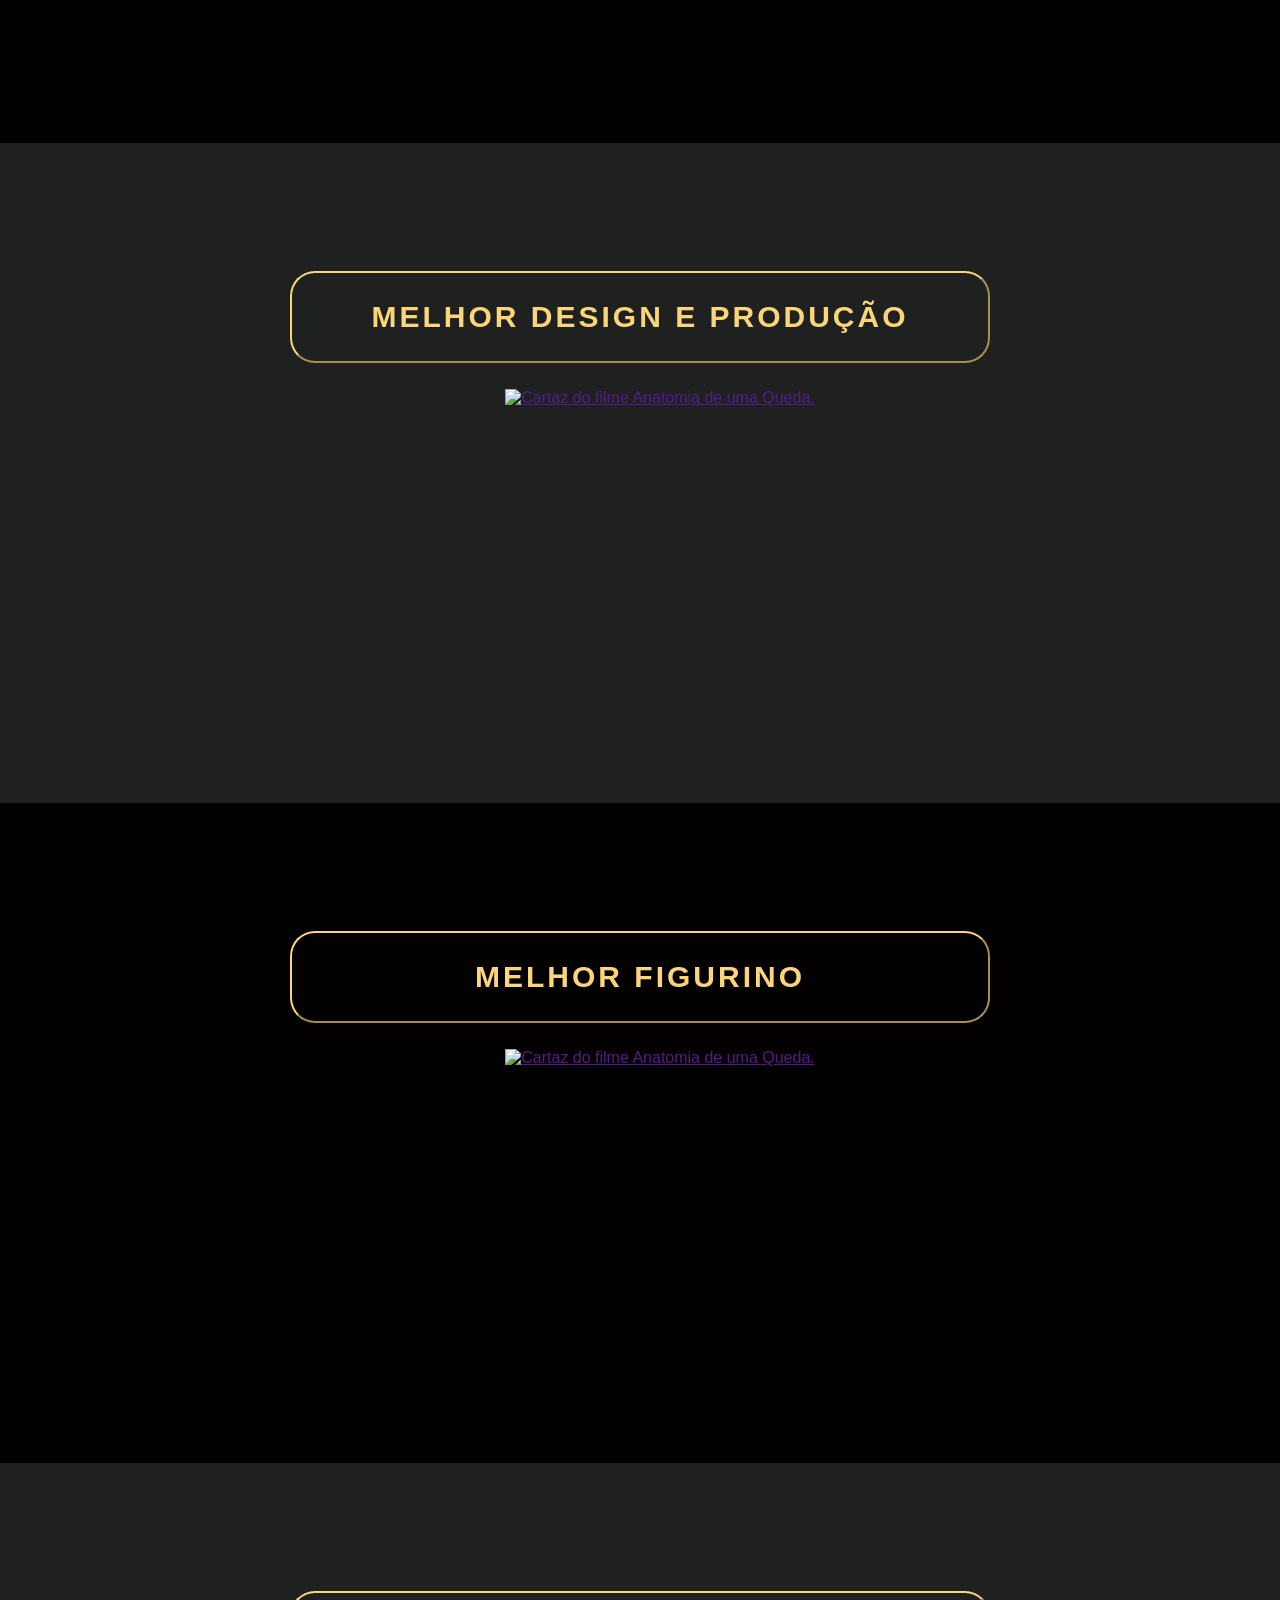
==== commit 41623905: "section finished and header modification" ====
--- a/oscars-guide/index.html
+++ b/oscars-guide/index.html
@@ -8,11 +8,7 @@
         </head>
 
         <body>
-            <div class="imageContainer">
-                <img src="img/Ativo 1.webp" alt="Imagem com o título Oscars Guide 2024 com estrelas e uma moldura de filme fotográfico antigo, em cores preta e dourada.">
-
-                <a href="#categorias"><button class="botaoIrParaCategorias">VEJA OS INDICADOS E OS VENCEDORES</button></a>
-            </div>
+                <a href="#categorias"><img src="img/Ativo 1.webp" alt="Imagem com o título Oscars Guide 2024 com estrelas e uma moldura de filme fotográfico antigo, em cores preta e dourada."></a>
 
             <section id="categorias">
                 <button class="botaoTitulo">CATEGORIAS</button>
@@ -639,16 +635,16 @@
                         </li>
 
                         <li class="imagem">
-                            <a href="" target="_blank">
+                            <a href="https://www.youtube.com/watch?v=1amOPUn49aM" target="_blank">
                             <img src="img/filmes/the-barber.webp" alt="Cartaz do curta The Barber of Little Rock.">
-                            <div class="textoHover">Infelizmente ainda não está disponível em nenhum streaming.</div>
-                        </a>
-                        </li>
-
-                        <li class="imagem">
-                            <a href="" target="_blank">
+                            <div class="textoHover">Clique no cartaz e acesse o curta no streaming em que ele está!</div>
+                        </a>
+                        </li>
+
+                        <li class="imagem">
+                            <a href="https://www.youtube.com/watch?v=DefVP0mkHZY&t=1s" target="_blank">
                             <img src="img/filmes/island-in-between.webp" alt="Cartaz do curta Island in Between.">
-                            <div class="textoHover">Infelizmente ainda não está disponível em nenhum streaming</div>
+                            <div class="textoHover">Clique no cartaz e acesse o curta no streaming em que ele está!</div>
                         </a>
                         </li>
 
@@ -677,12 +673,39 @@
                 <nav>
                     <ul>
                         <li class="imagem">
-                            <a href="" target="_blank">
-                            <img src="" alt="Cartaz do filme Anatomia de uma Queda.">
-                            <div class="textoHover">Clique no cartaz e acesse o filme no streaming em que ele está!</div>
-                        </a>
-                        </li>
-
+                            <a href="https://tv.apple.com/br/movie/letter-to-a-pig/umc.cmc.1yt1e8k01gta08f4dofe8ubc3?action=play" target="_blank">
+                            <img src="img/filmes/letter-to-a-pig.webp" alt="Cartaz do curta Letter to a Pig.">
+                            <div class="textoHover">Clique no cartaz e acesse o curta no streaming em que ele está!</div>
+                        </a>
+                        </li>
+
+                        <li class="imagem">
+                            <a href="https://www.docplus.com/details/ninetyfive-senses/FwnPa7Bz/" target="_blank">
+                            <img src="img/filmes/95-senses.webp" alt="Cartaz do curta 95 Senses.">
+                            <div class="textoHover">Clique no cartaz e acesse o curta no streaming em que ele está!</div>
+                        </a>
+                        </li>
+
+                        <li class="imagem">
+                            <a href="https://tv.apple.com/br/movie/umc.cmc.z4h7eactb7rjgom1kwtgsus0" target="_blank">
+                            <img src="img/filmes/our-unifrom.webp" alt="Cartaz do curta Our Uniform.">
+                            <div class="textoHover">Clique no cartaz e acesse o curta no streaming em que ele está!</div>
+                        </a>
+                        </li>
+
+                        <li class="imagem">
+                            <a href="https://tv.apple.com/br/movie/pachyderme/umc.cmc.3h0fz2ug6o8me96697lmhgqas" target="_blank">
+                            <img src="img/filmes/pachy.webp" alt="Cartaz do curta Pachyderme.">
+                            <div class="textoHover">Clique no cartaz e acesse o curta no streaming em que ele está!</div>
+                        </a>
+                        </li>
+
+                        <li class="imagemVencedor">
+                            <a href="" target="_blank">
+                            <img src="img/filmes/war-is-over.webp" alt="Cartaz do curta War is Over!.">
+                            <div class="textoHover">Infelizmente ainda não está em nenhum streaming.</div>
+                        </a>
+                        </li>
                     </ul>
                 </nav>
 
@@ -694,12 +717,39 @@
                 <nav>
                     <ul>
                         <li class="imagem">
-                            <a href="" target="_blank">
-                            <img src="" alt="Cartaz do filme Anatomia de uma Queda.">
-                            <div class="textoHover">Clique no cartaz e acesse o filme no streaming em que ele está!</div>
-                        </a>
-                        </li>
-
+                            <a href="https://www.netflix.com/watch/81460836?source=35" target="_blank">
+                            <img src="img/filmes/the-after.webp" alt="Cartaz do curta The After.">
+                            <div class="textoHover">Clique no cartaz e acesse o curta no streaming em que ele está!</div>
+                        </a>
+                        </li>
+
+                        <li class="imagem">
+                            <a href="https://vimeo.com/911411289?utm_campaign=5370367&utm_source=affiliate&utm_channel=affiliate&cjevent=468c095cdd9111ee82ca55090a82b824&clickid=468c095cdd9111ee82ca55090a82b824" target="_blank">
+                            <img src="img/filmes/invincible.webp" alt="Cartaz do curta Invincible.">
+                            <div class="textoHover">Clique no cartaz e acesse o curta no streaming em que ele está!</div>
+                        </a>
+                        </li>
+
+                        <li class="imagem">
+                            <a href="https://vimeo.com/ondemand/knightoffortune?utm_campaign=5370367&utm_source=affiliate&utm_channel=affiliate&cjevent=288e0e9edd9211ee83c93fda0a82b82a&clickid=288e0e9edd9211ee83c93fda0a82b82a" target="_blank">
+                            <img src="" alt="Cartaz do curta Knight of Fortune.">
+                            <div class="textoHover">Clique no cartaz e acesse o curta no streaming em que ele está!</div>
+                        </a>
+                        </li>
+
+                        <li class="imagem">
+                            <a href="https://redwhiteandblue.vhx.tv/" target="_blank">
+                            <img src="" alt="Cartaz do curta Red, White & Blue.">
+                            <div class="textoHover">Clique no cartaz e acesse o curta no streaming em que ele está!</div>
+                        </a>
+                        </li>
+
+                        <li class="imagemVencedor">
+                            <a href="https://www.netflix.com/watch/81725557?source=35" target="_blank">
+                            <img src="img/filmes/a-incrivel-historia-de-henry-sugar.webp" alt="Cartaz do curta A Incrível História de Henry Sugar.">
+                            <div class="textoHover">Clique no cartaz e acesse o curta no streaming em que ele está!</div>
+                        </a>
+                        </li>
                     </ul>
                 </nav>
 
--- a/oscars-guide/style.css
+++ b/oscars-guide/style.css
@@ -7,30 +7,6 @@
 
 img {
     width: 100%;
-}
-
-.imageContainer {
-    position: relative;
-}
-
-.botaoIrParaCategorias {
-    position: absolute;
-    z-index: 1;
-    top: 41%;
-    left: 33%;
-    width: 468px;
-    height: 44px;
-
-    color: #000000;
-    text-align: center;
-    font-size: 20px;
-    font-weight: 600;
-
-    background-color: #FBD579;
-    border-radius: 25px;
-    border-color: transparent;
-
-    cursor: pointer;
 }
 
 .botaoTitulo {
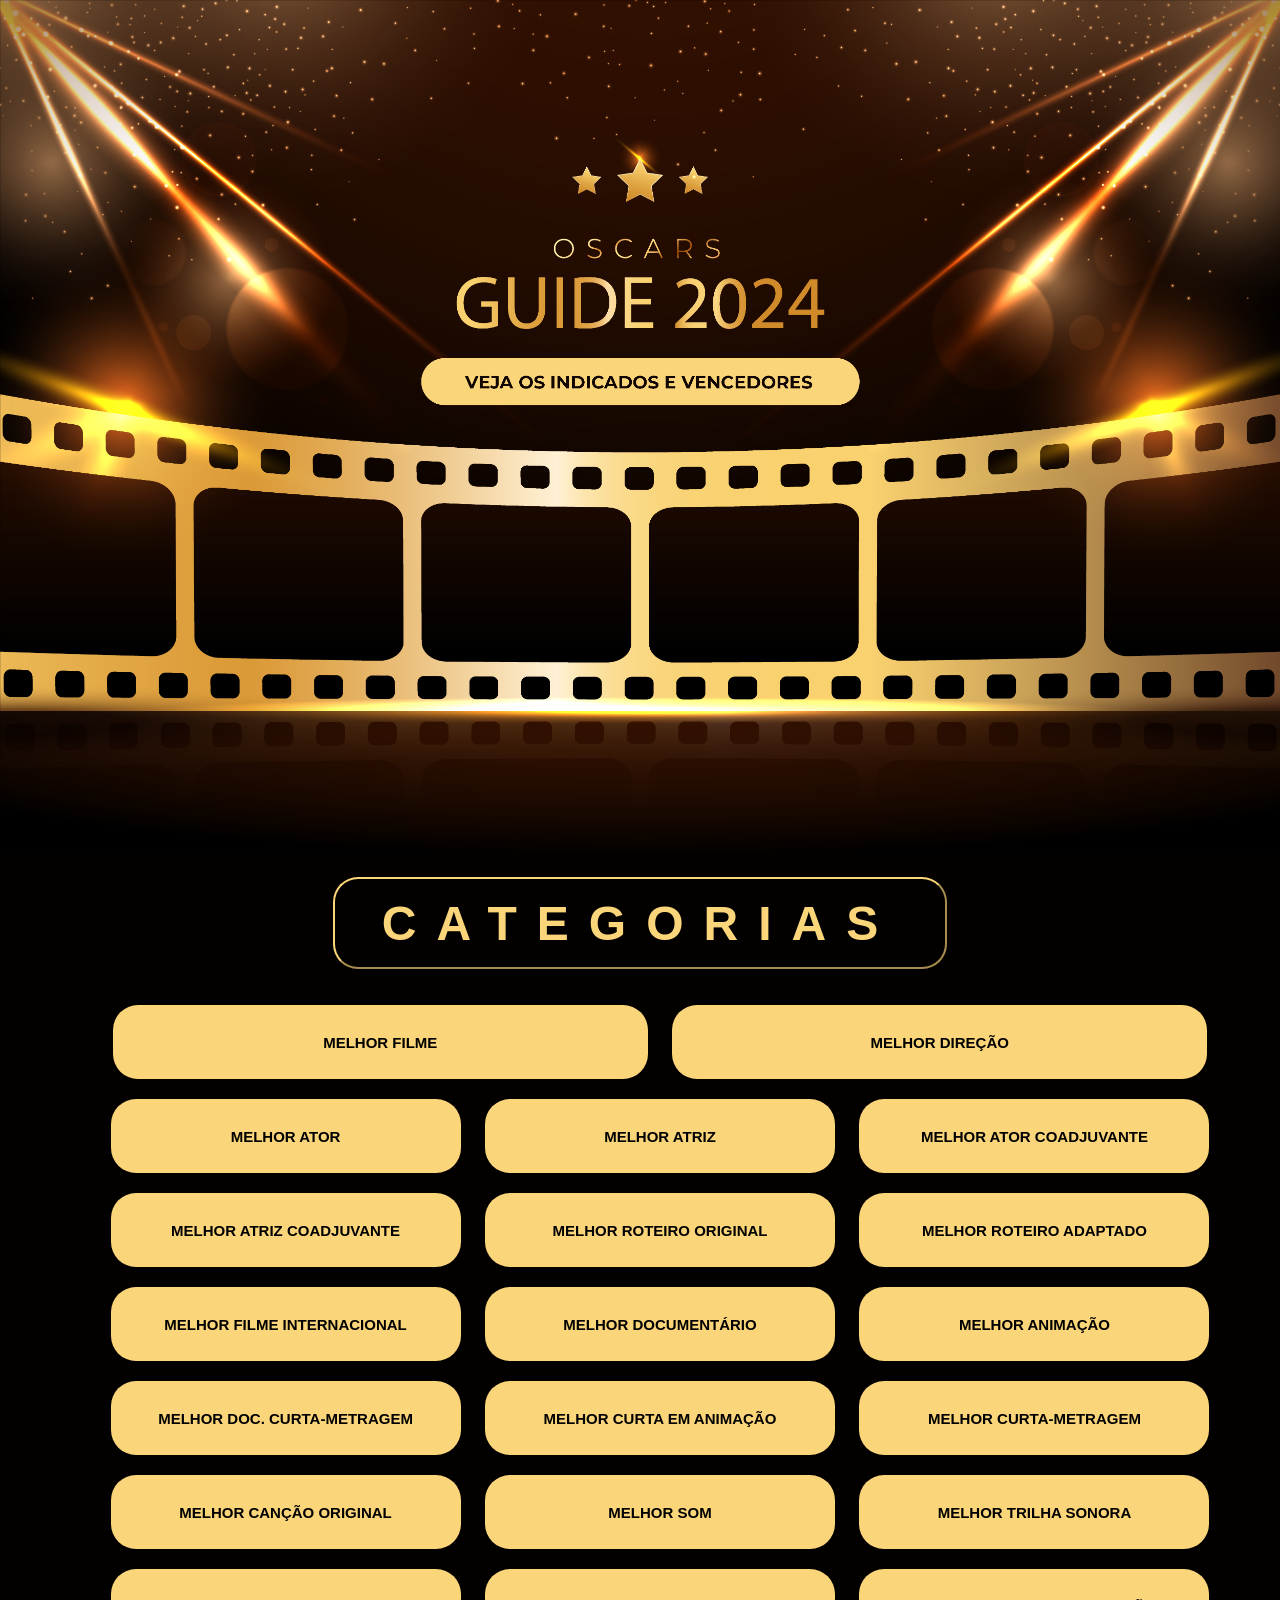
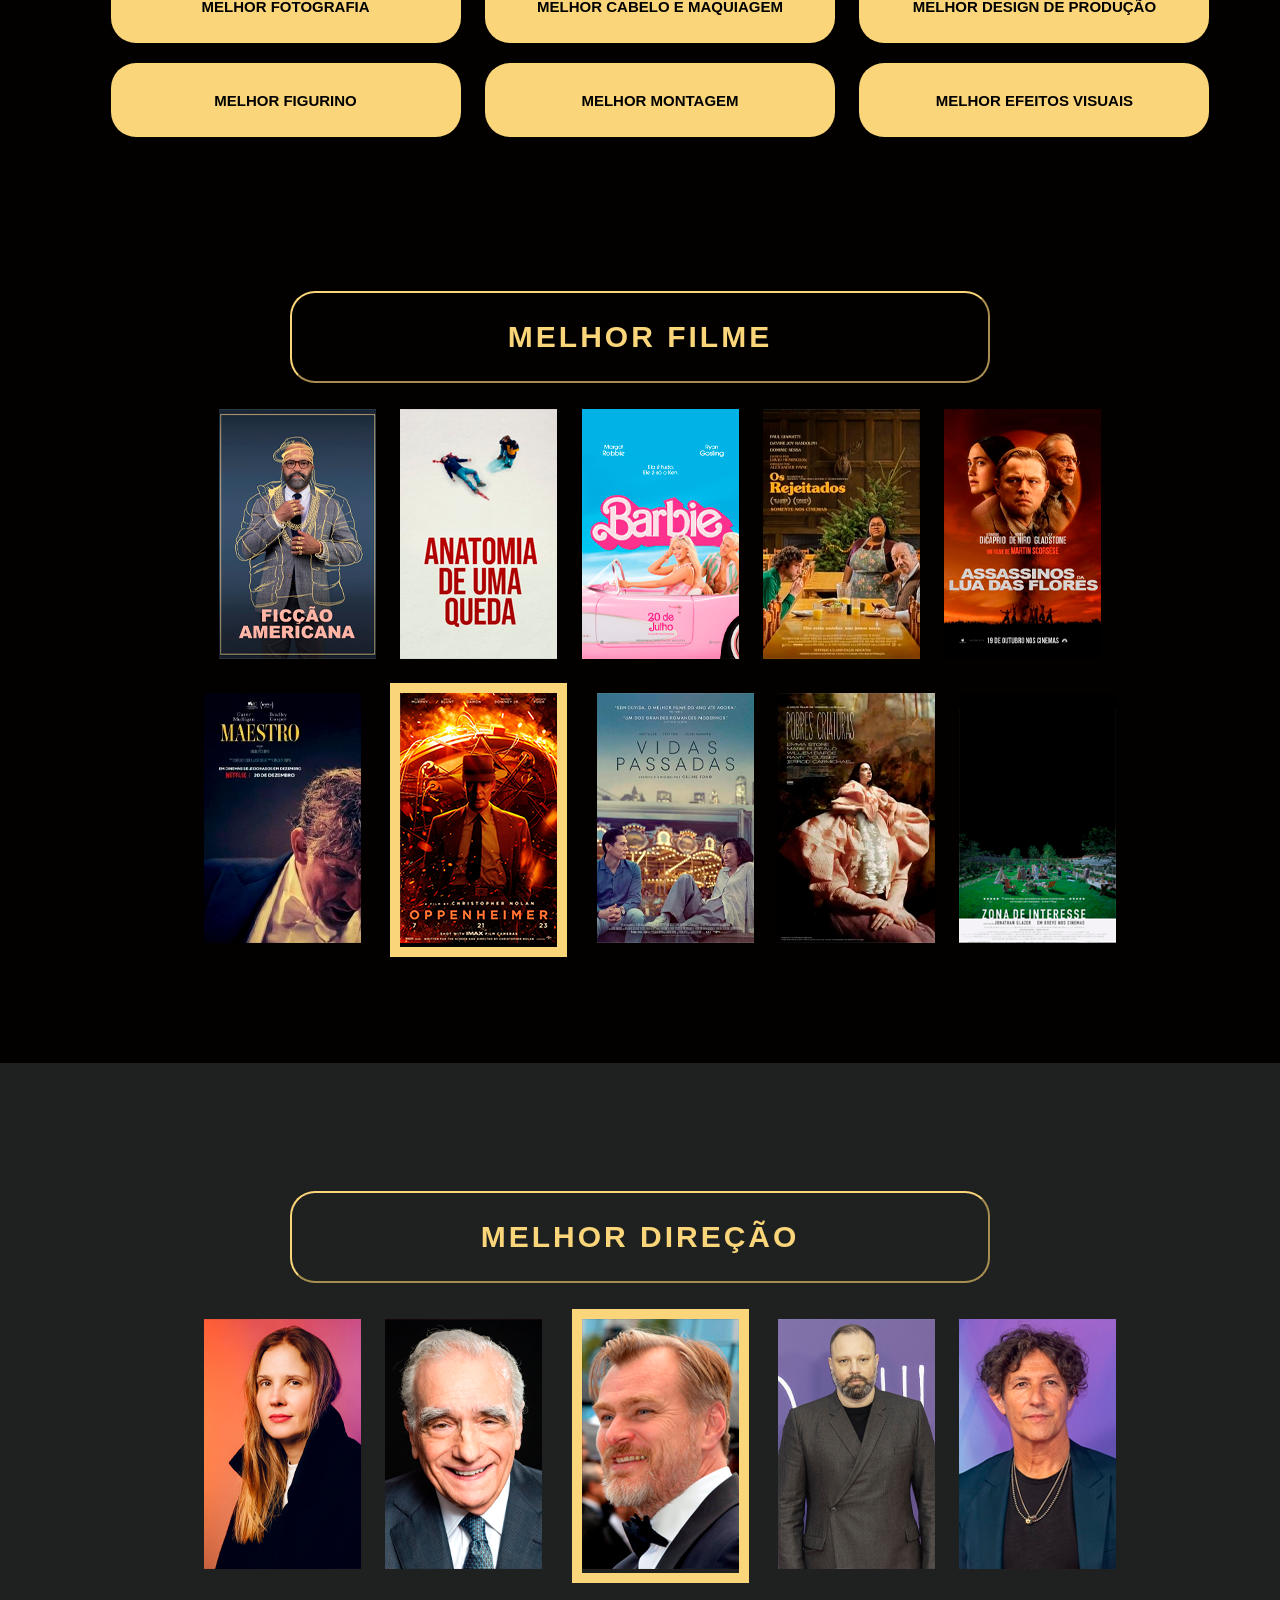
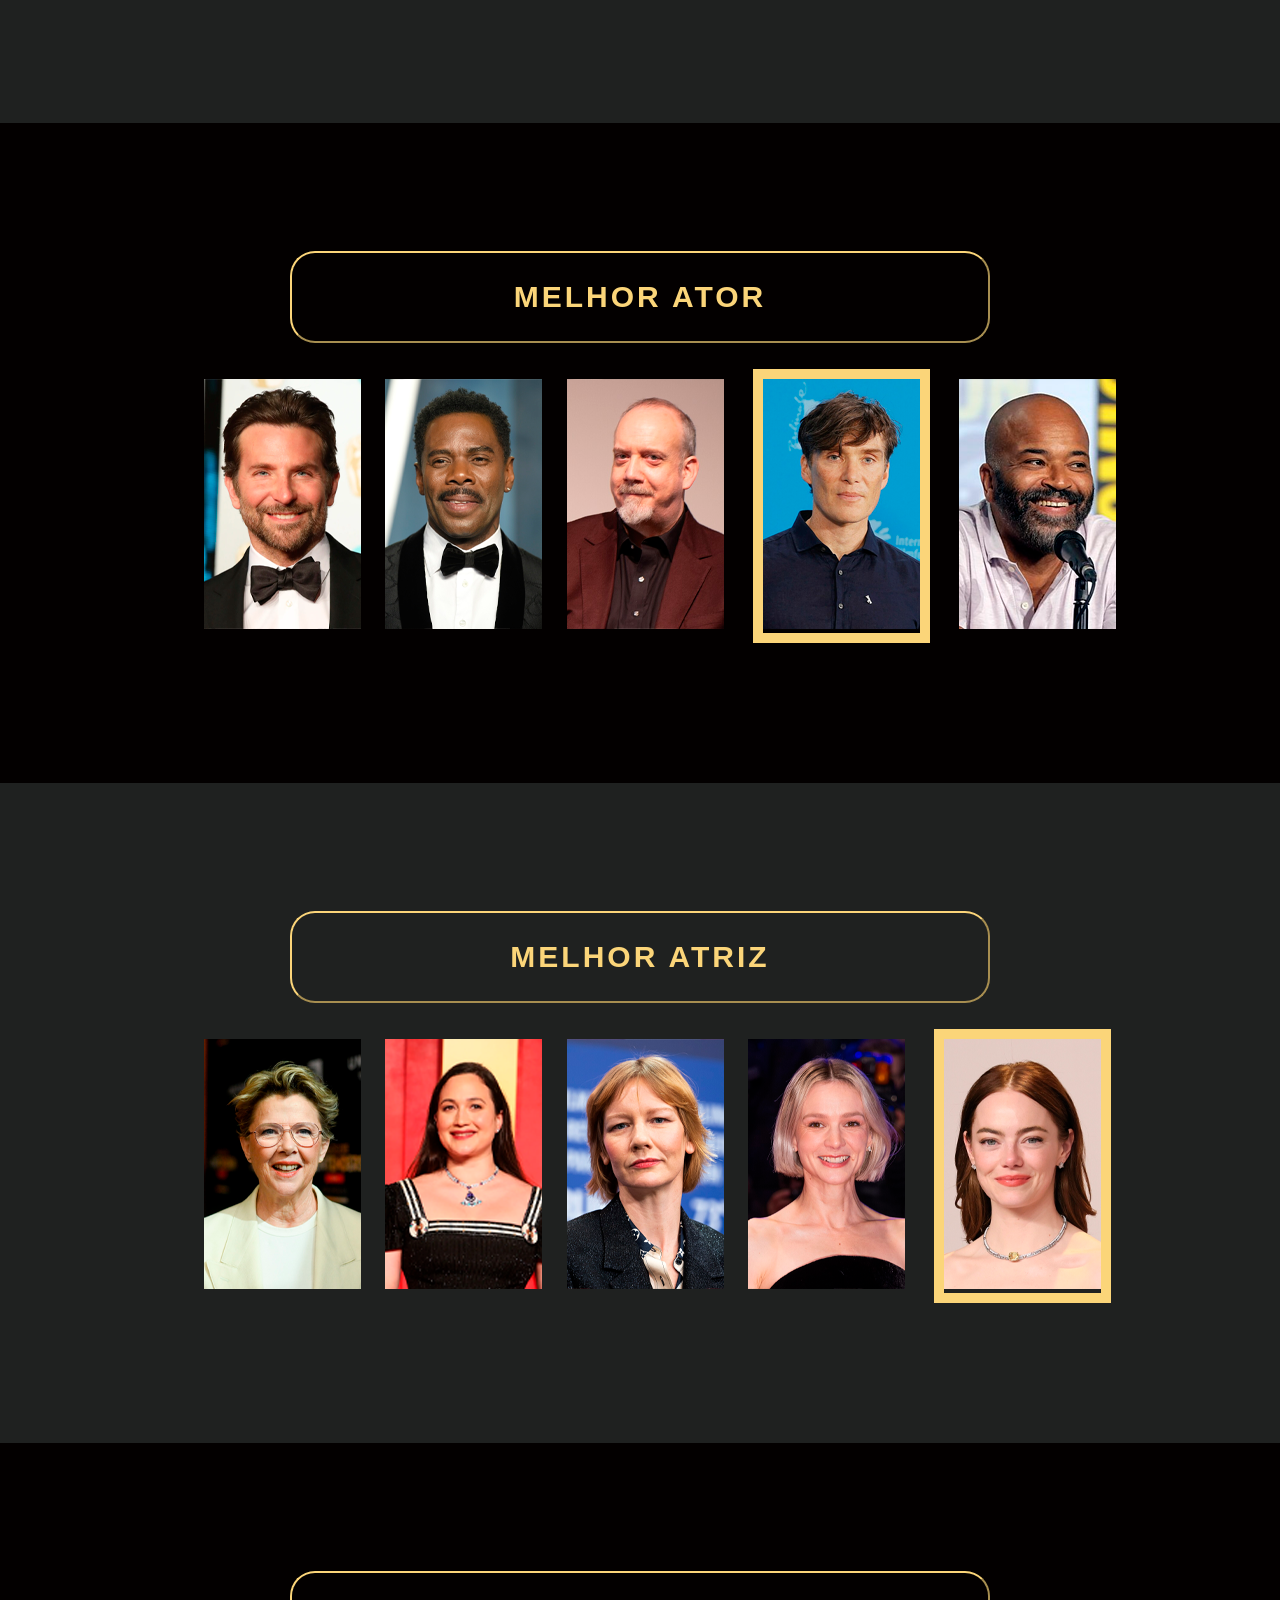
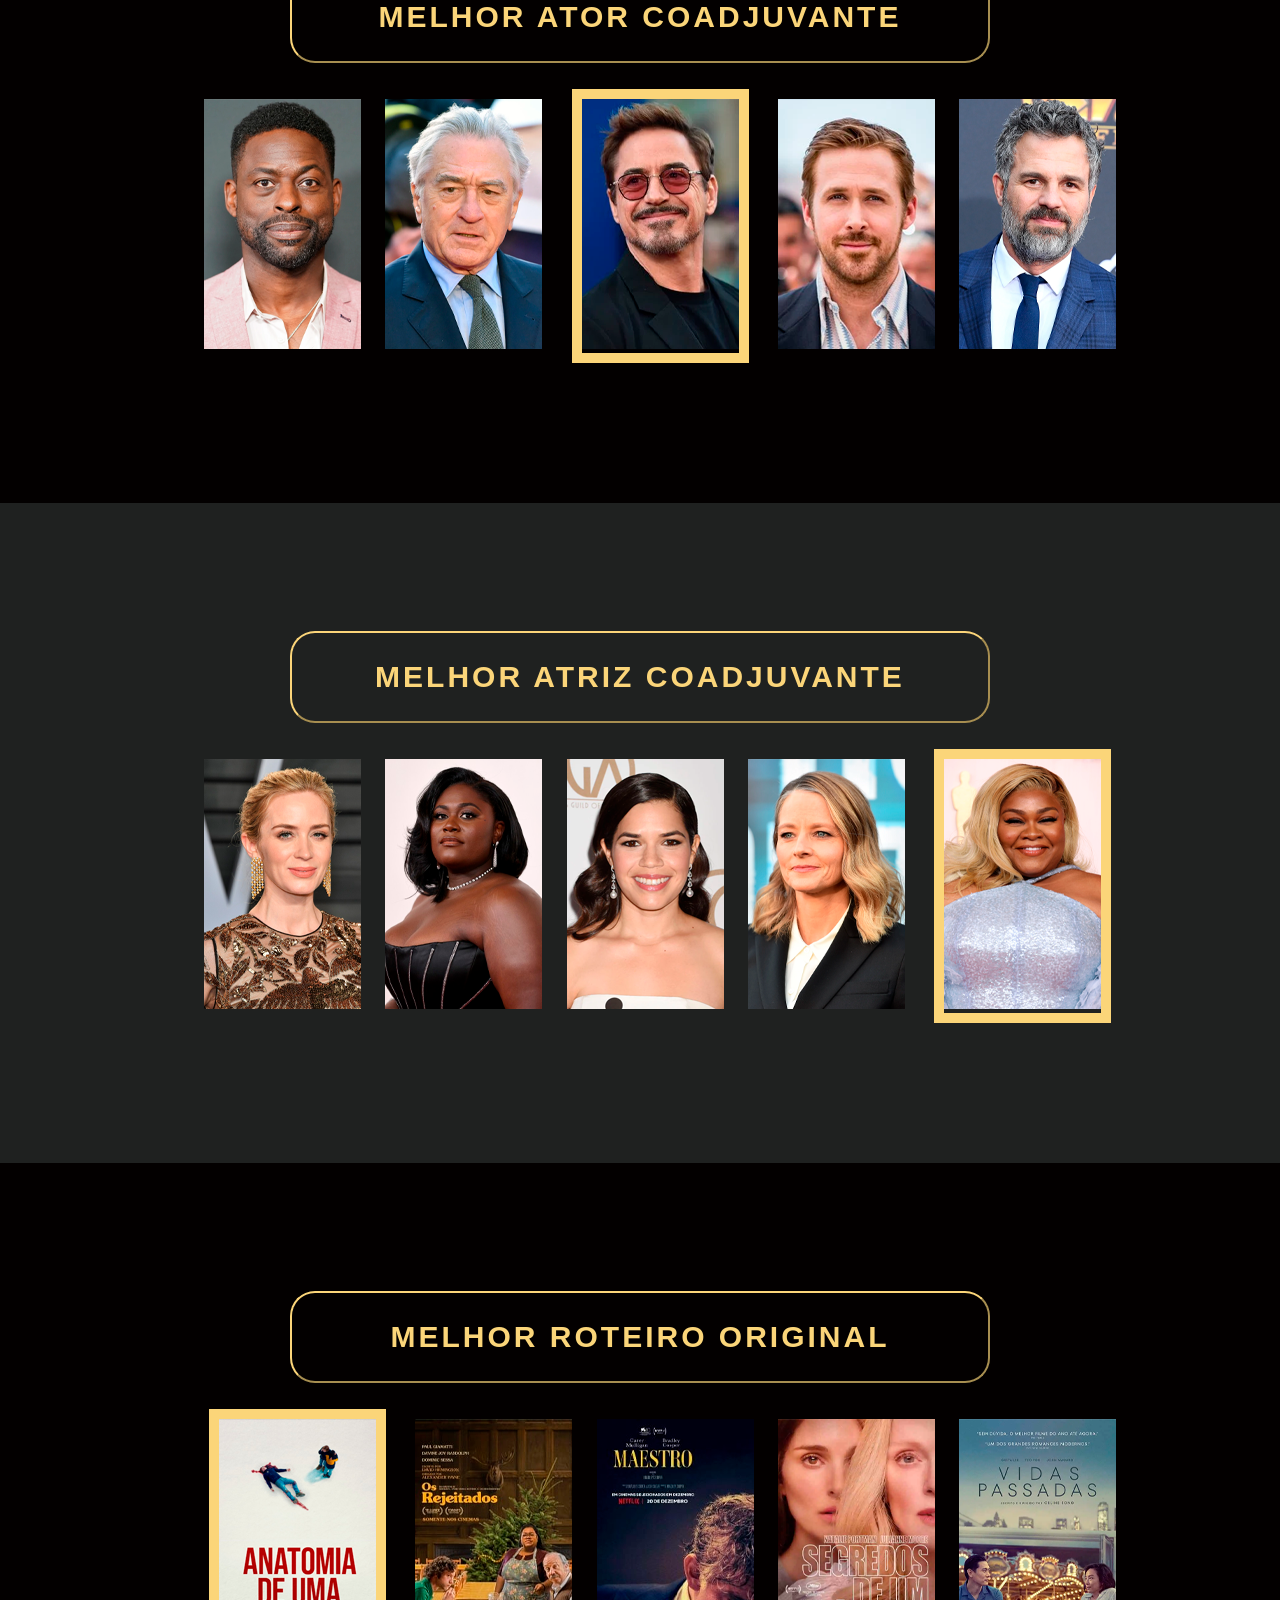
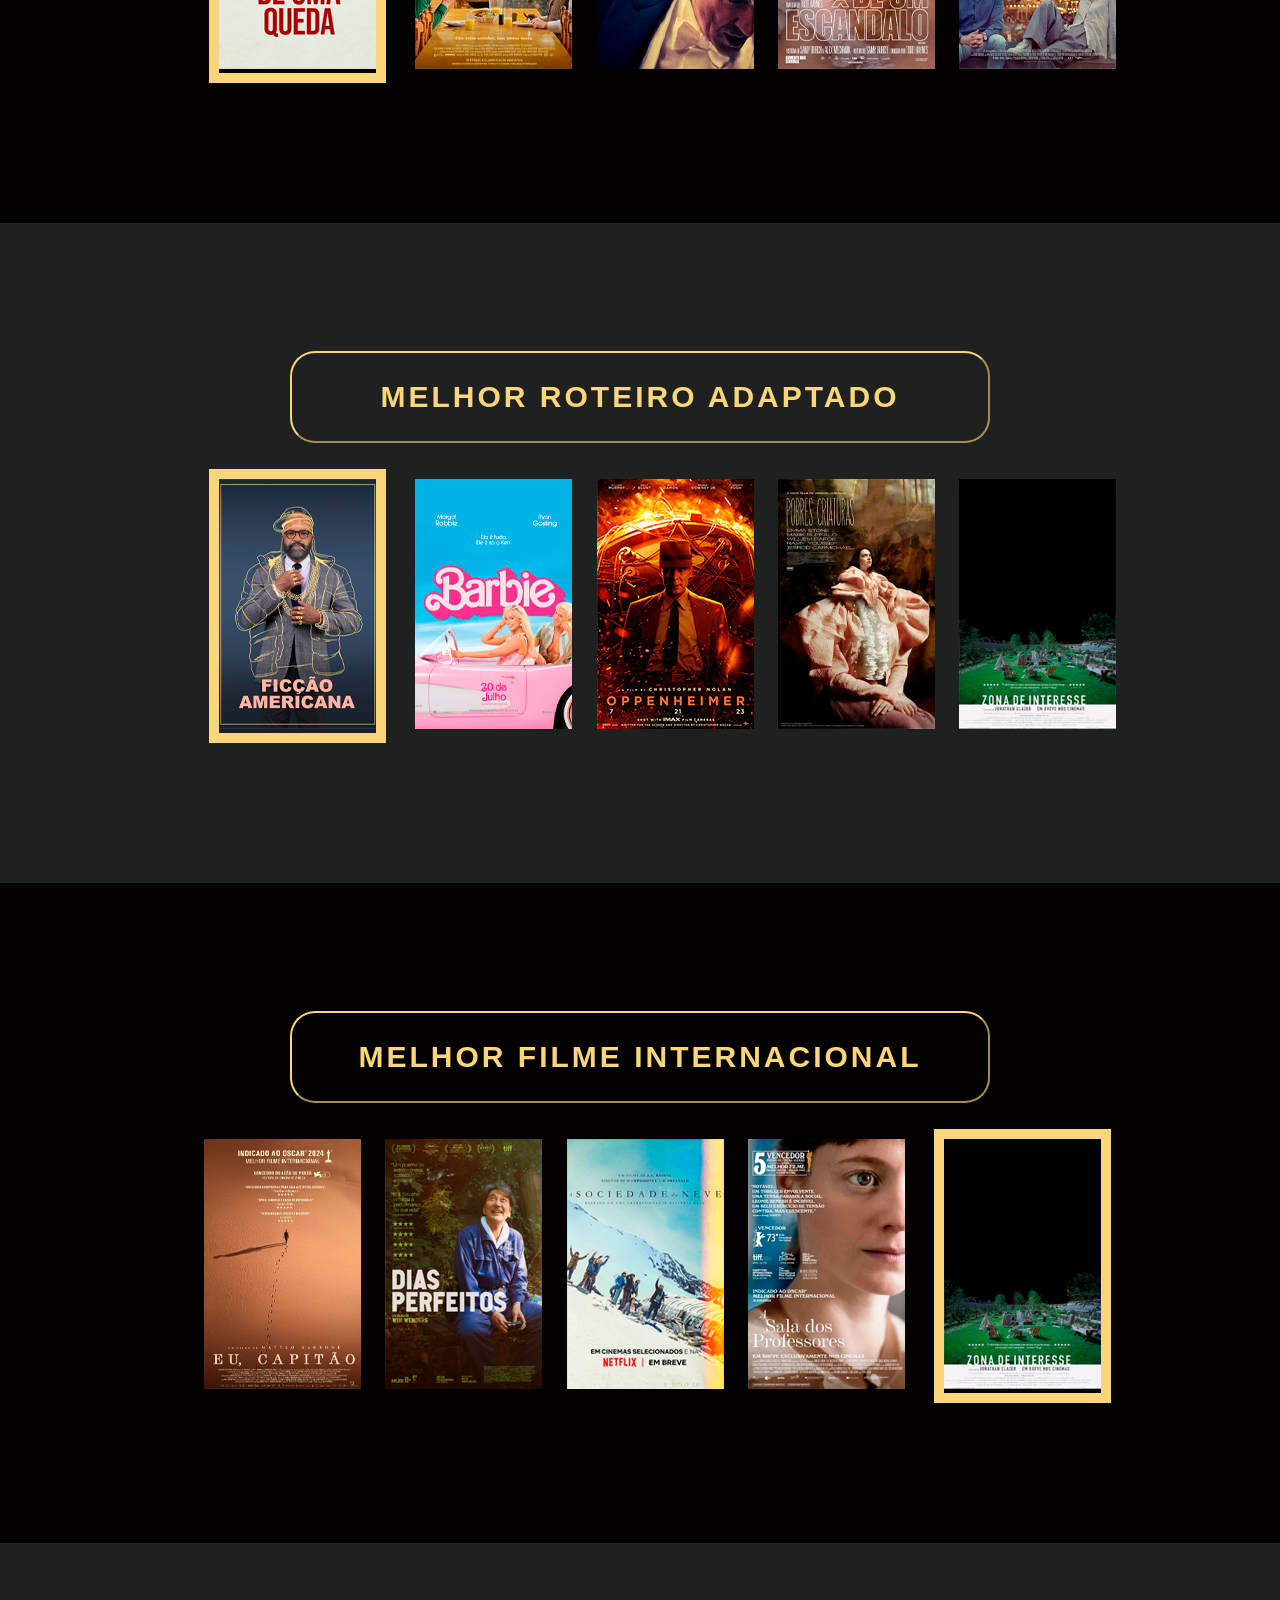
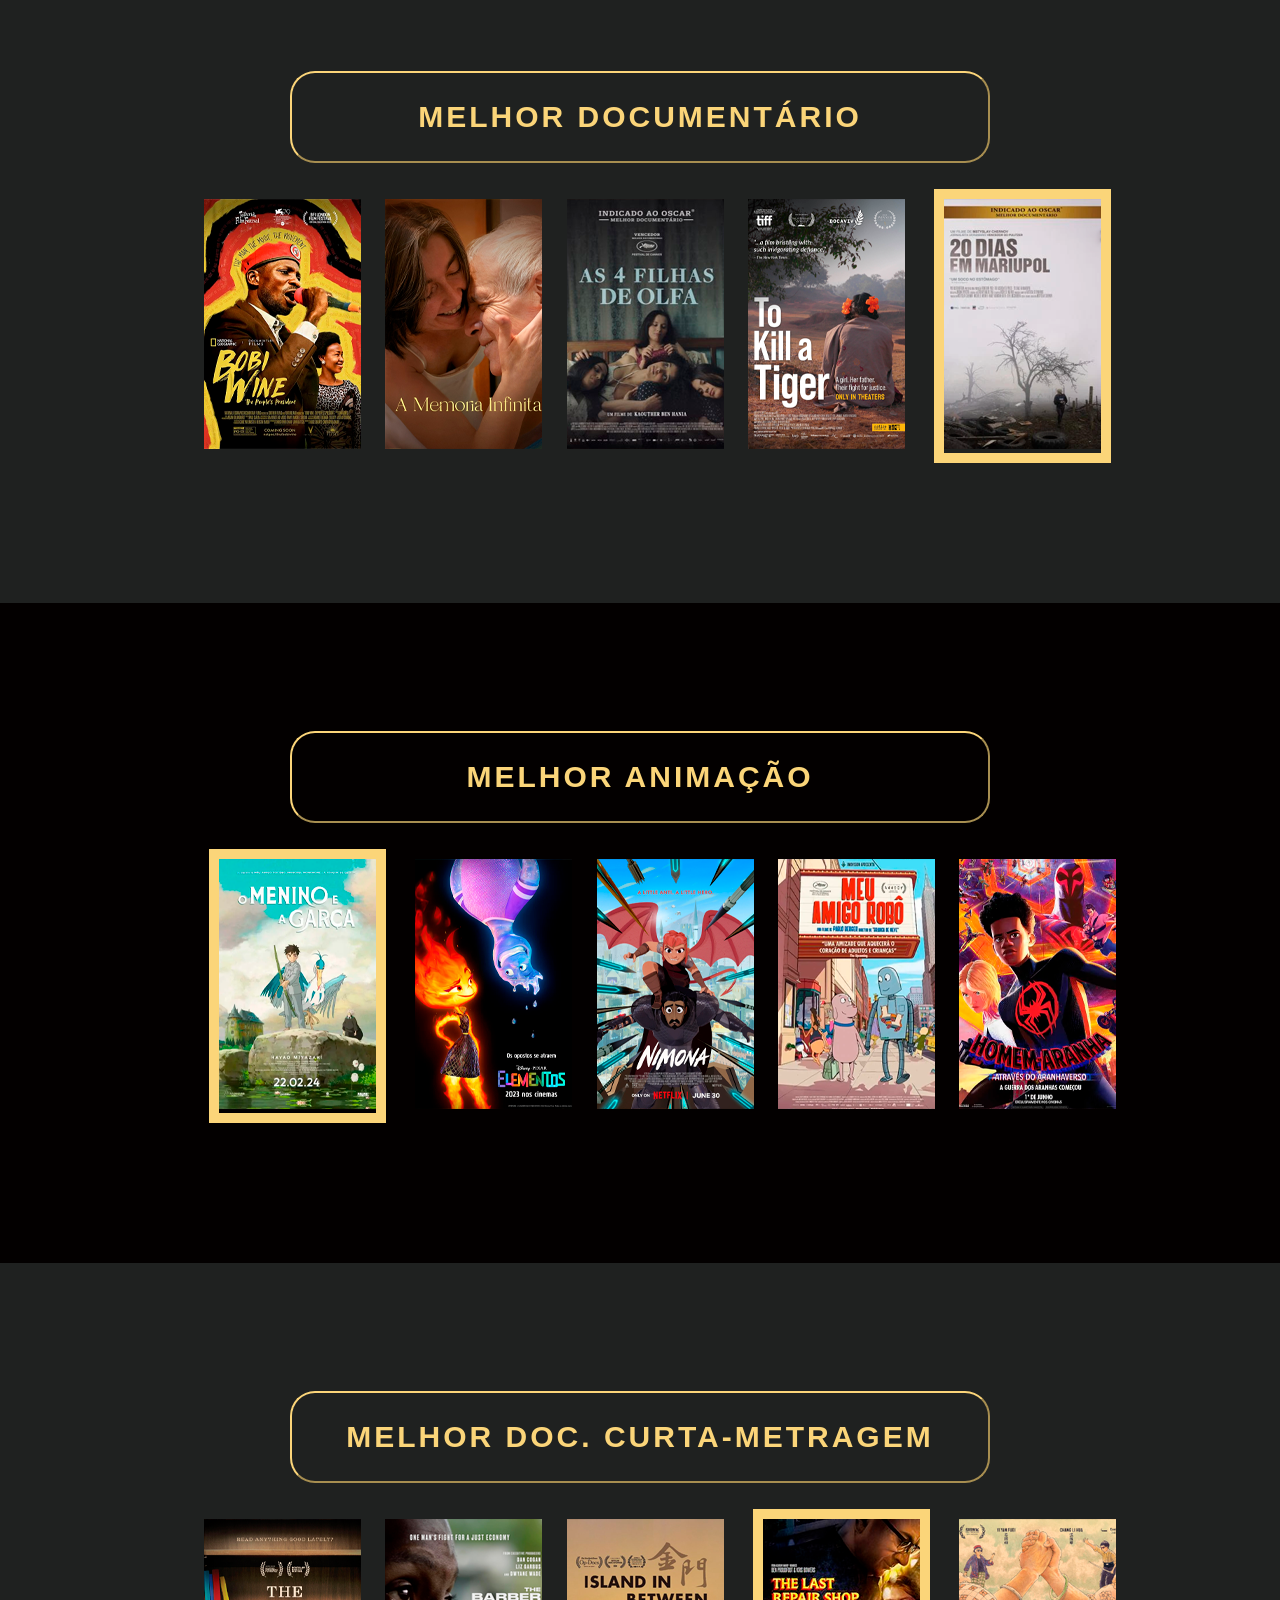
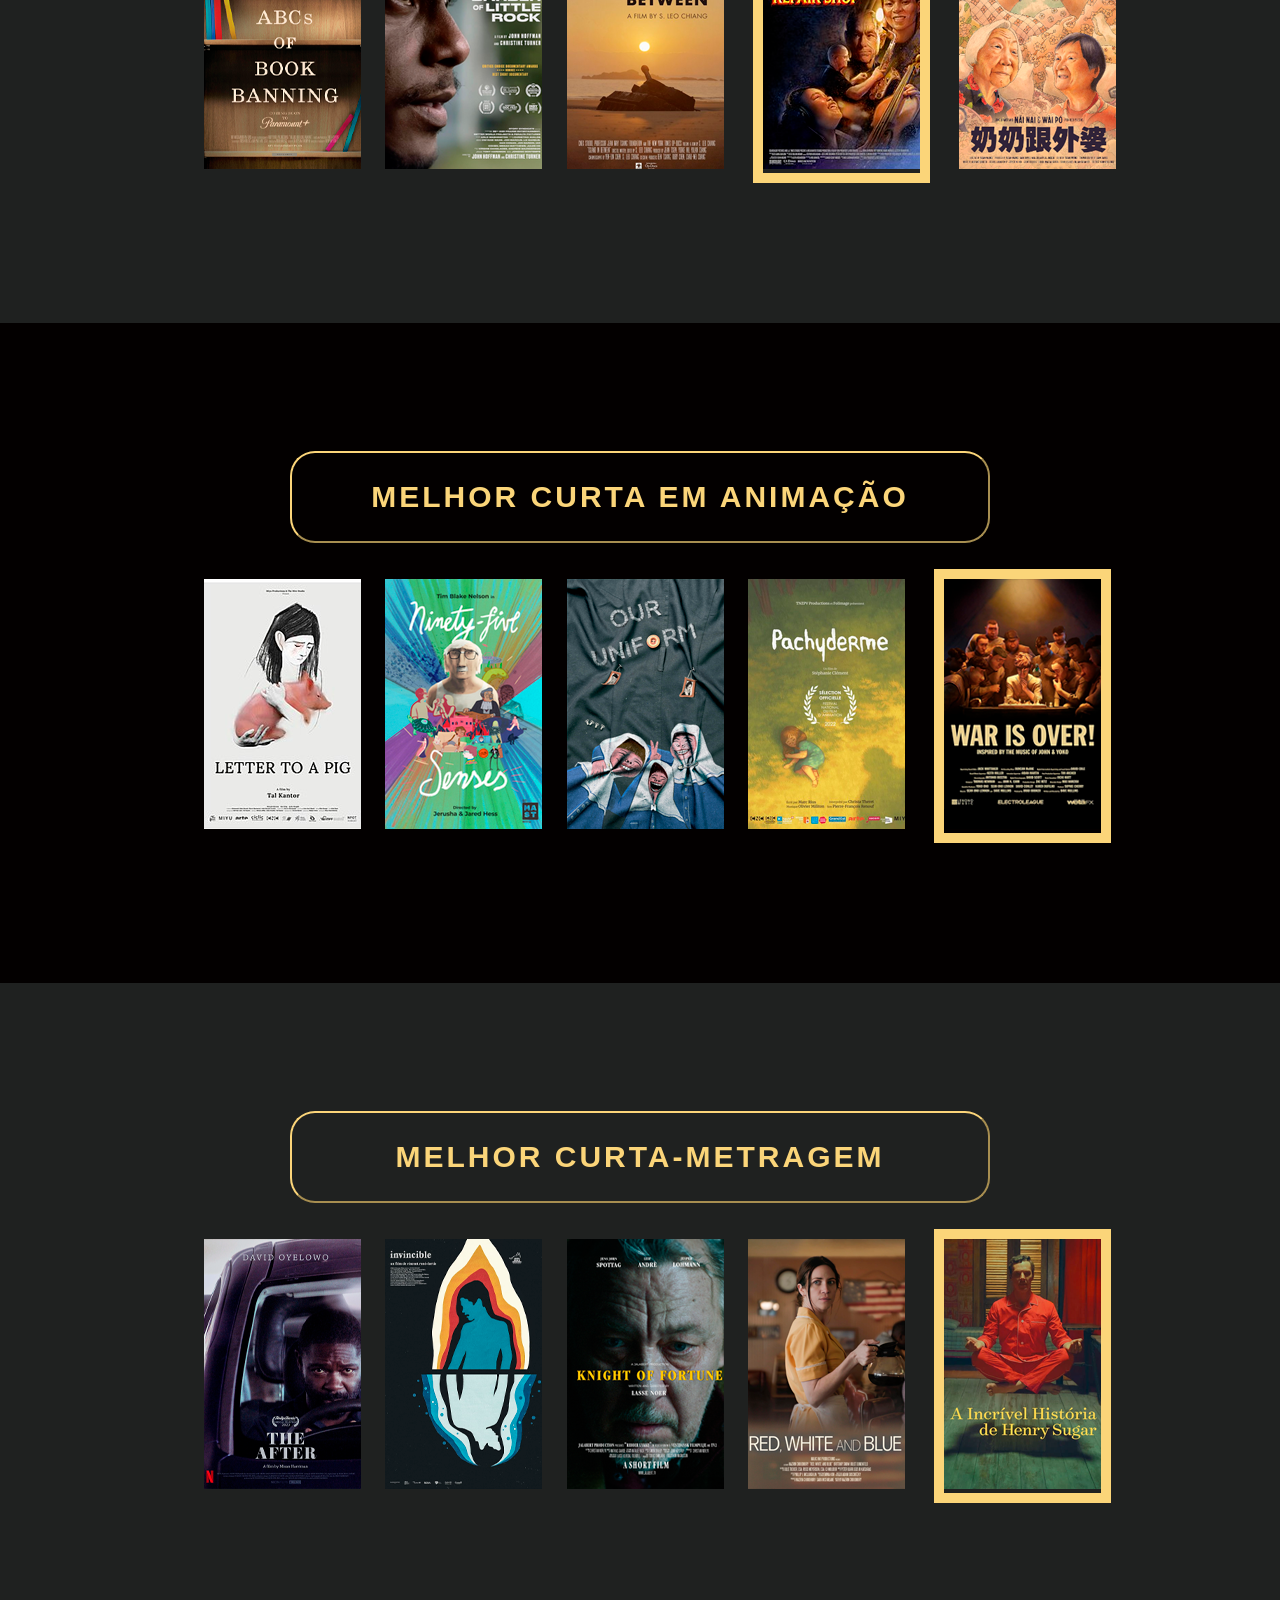
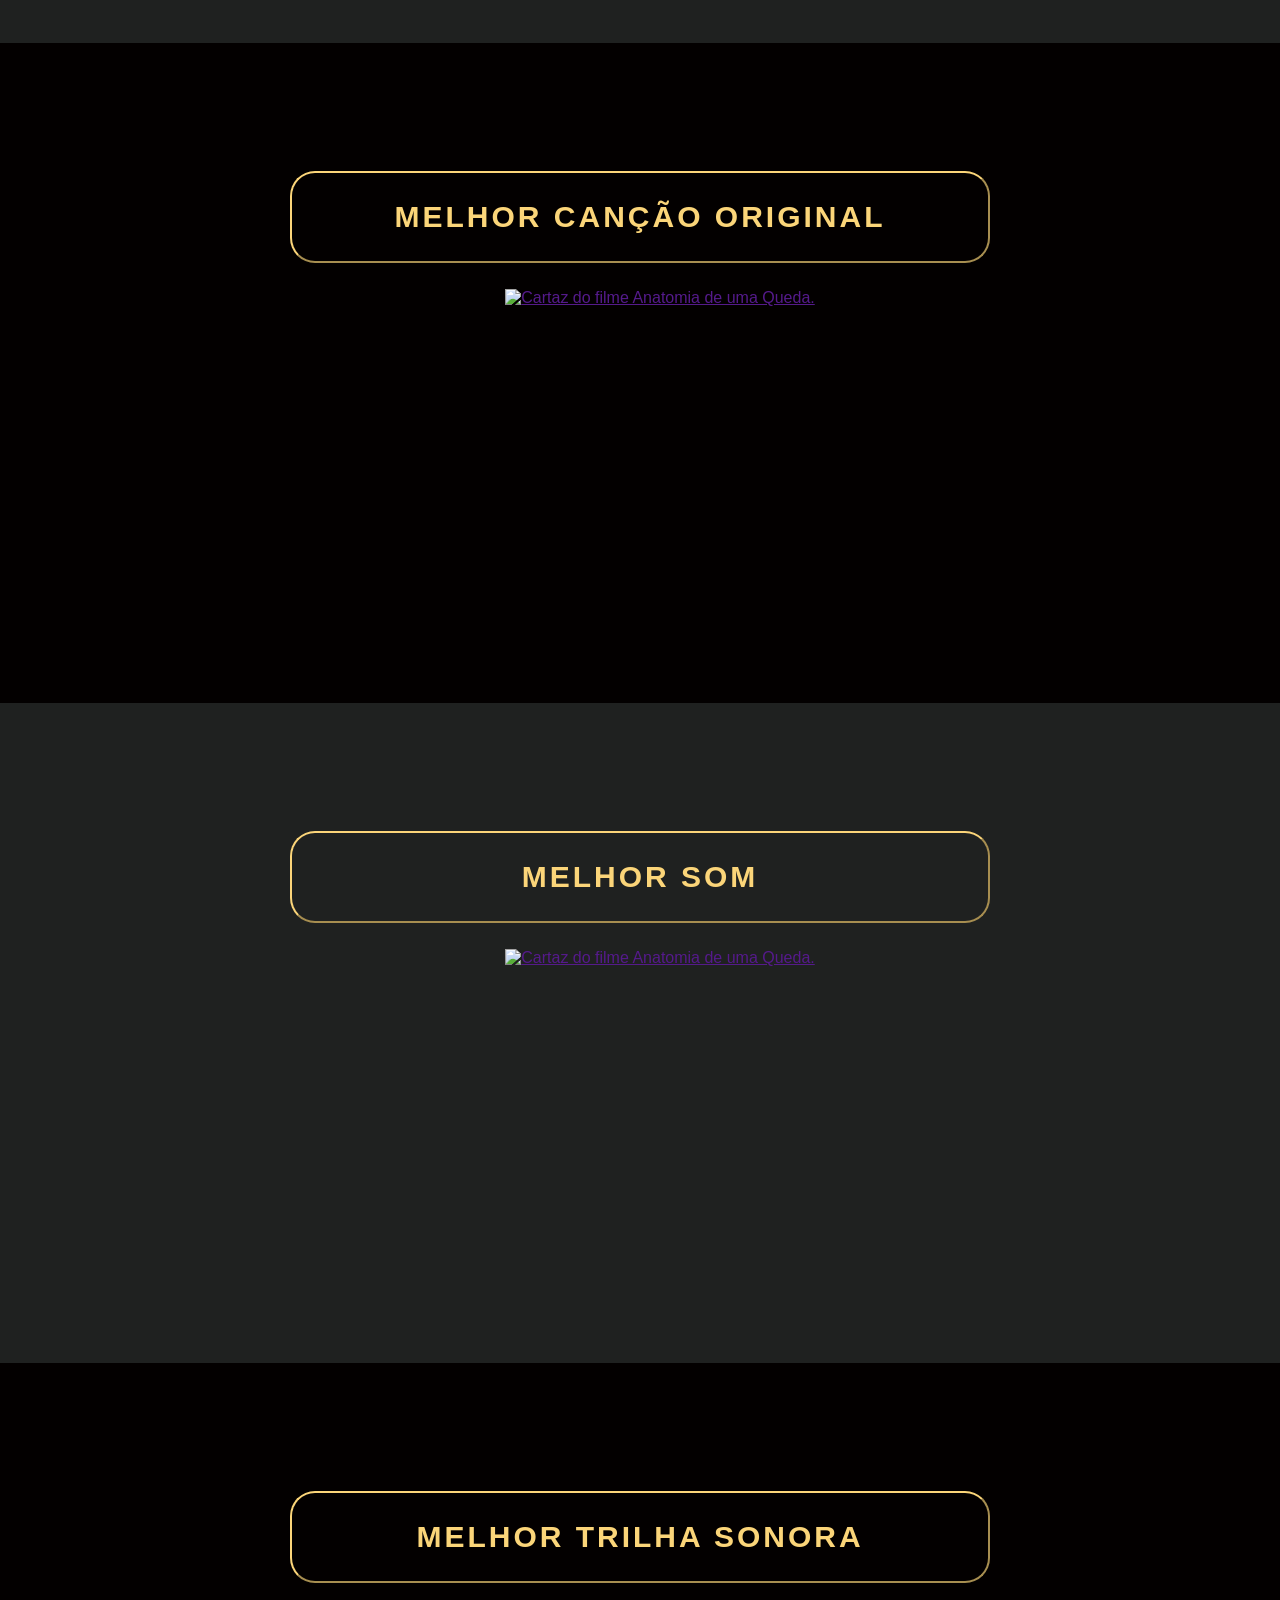
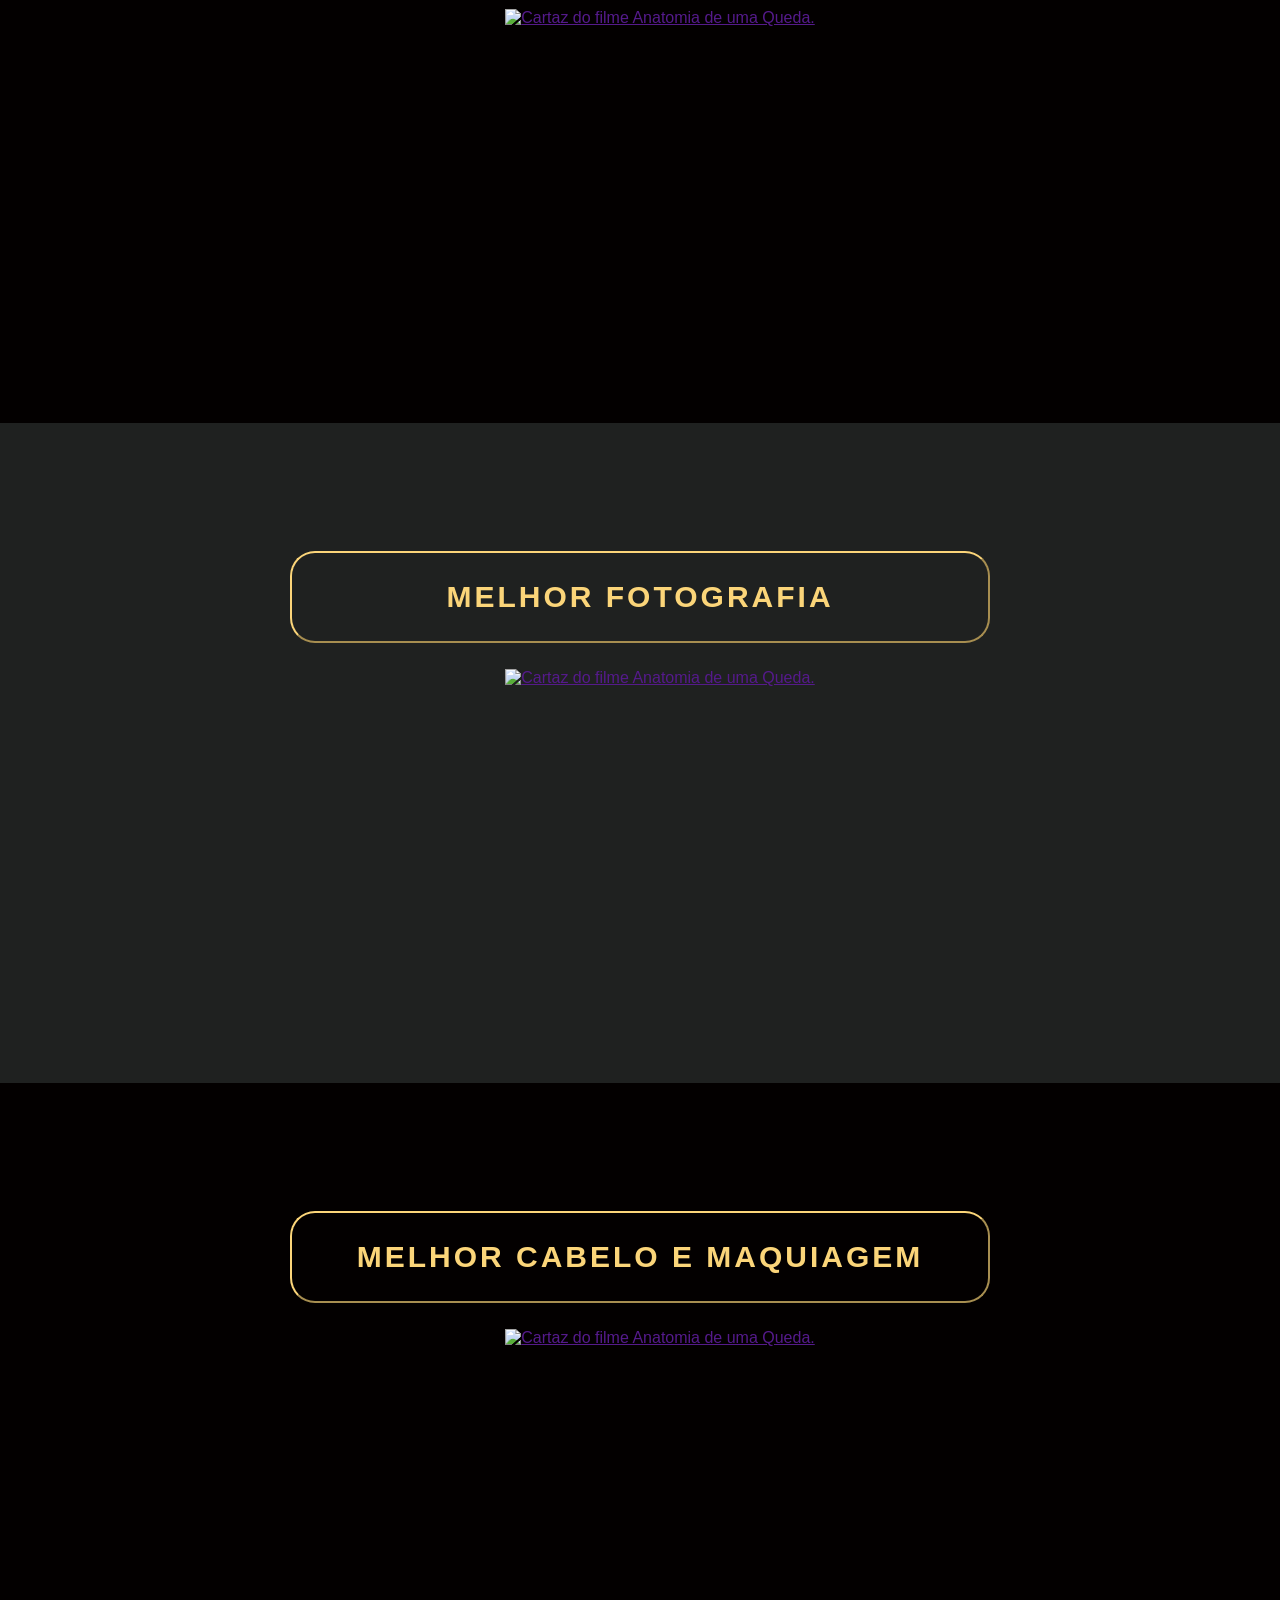
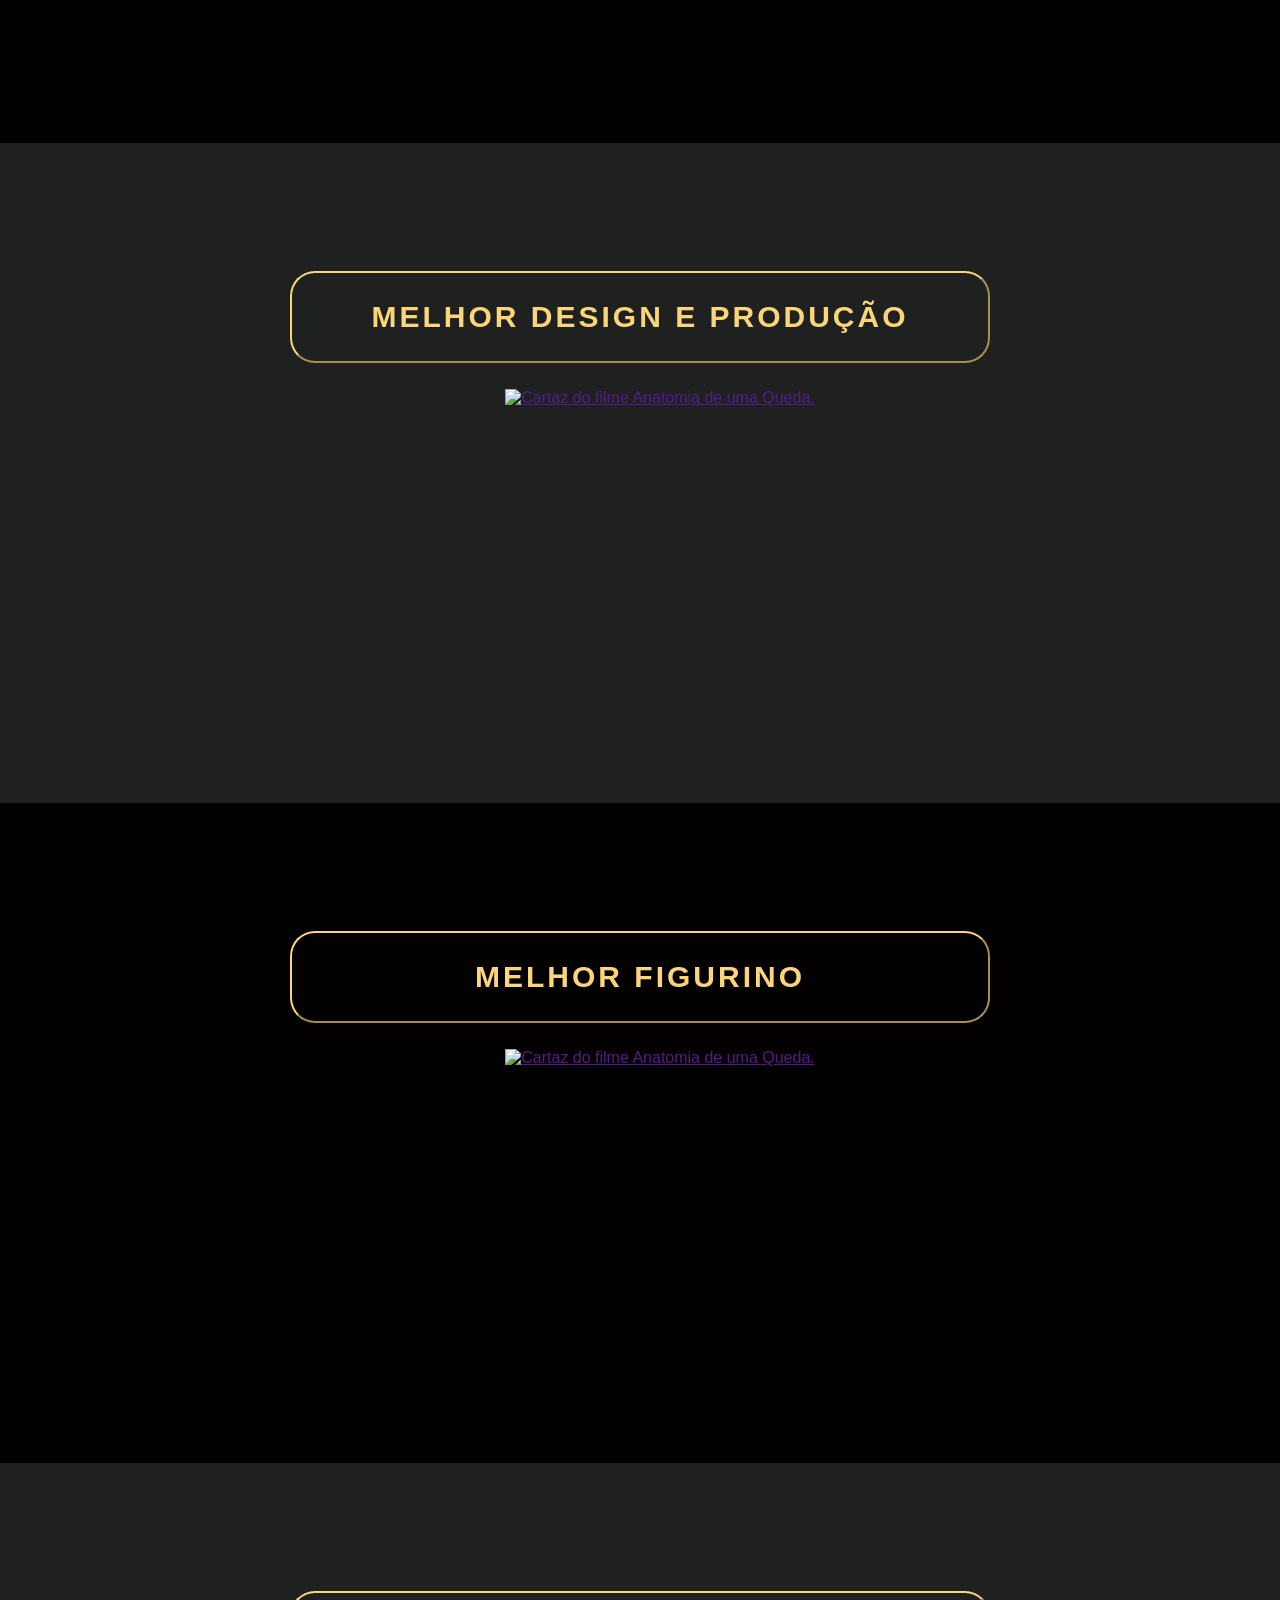
==== commit 42f79118: "section finished" ====
--- a/oscars-guide/index.html
+++ b/oscars-guide/index.html
@@ -732,14 +732,14 @@
 
                         <li class="imagem">
                             <a href="https://vimeo.com/ondemand/knightoffortune?utm_campaign=5370367&utm_source=affiliate&utm_channel=affiliate&cjevent=288e0e9edd9211ee83c93fda0a82b82a&clickid=288e0e9edd9211ee83c93fda0a82b82a" target="_blank">
-                            <img src="" alt="Cartaz do curta Knight of Fortune.">
+                            <img src="img/filmes/knight-of-fortune.webp" alt="Cartaz do curta Knight of Fortune.">
                             <div class="textoHover">Clique no cartaz e acesse o curta no streaming em que ele está!</div>
                         </a>
                         </li>
 
                         <li class="imagem">
                             <a href="https://redwhiteandblue.vhx.tv/" target="_blank">
-                            <img src="" alt="Cartaz do curta Red, White & Blue.">
+                            <img src="img/filmes/red-white-blue.webp" alt="Cartaz do curta Red, White & Blue.">
                             <div class="textoHover">Clique no cartaz e acesse o curta no streaming em que ele está!</div>
                         </a>
                         </li>
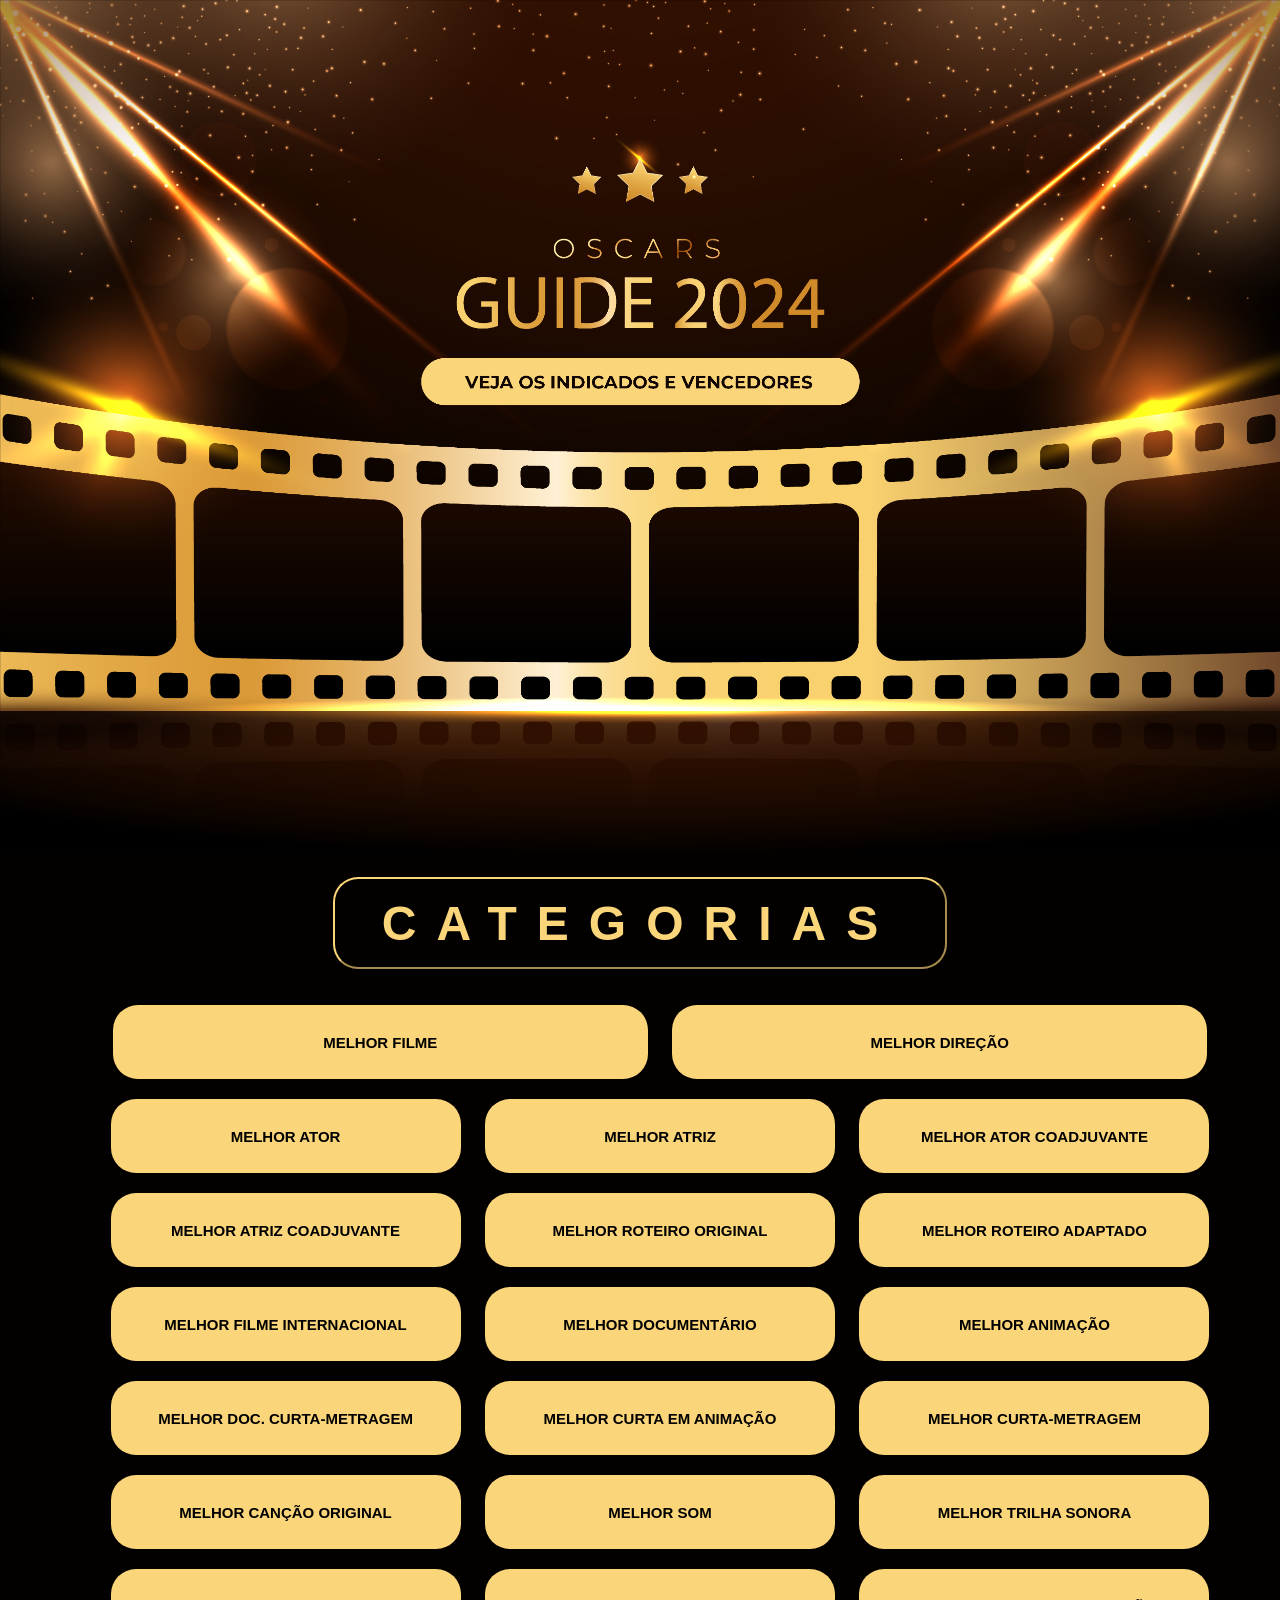
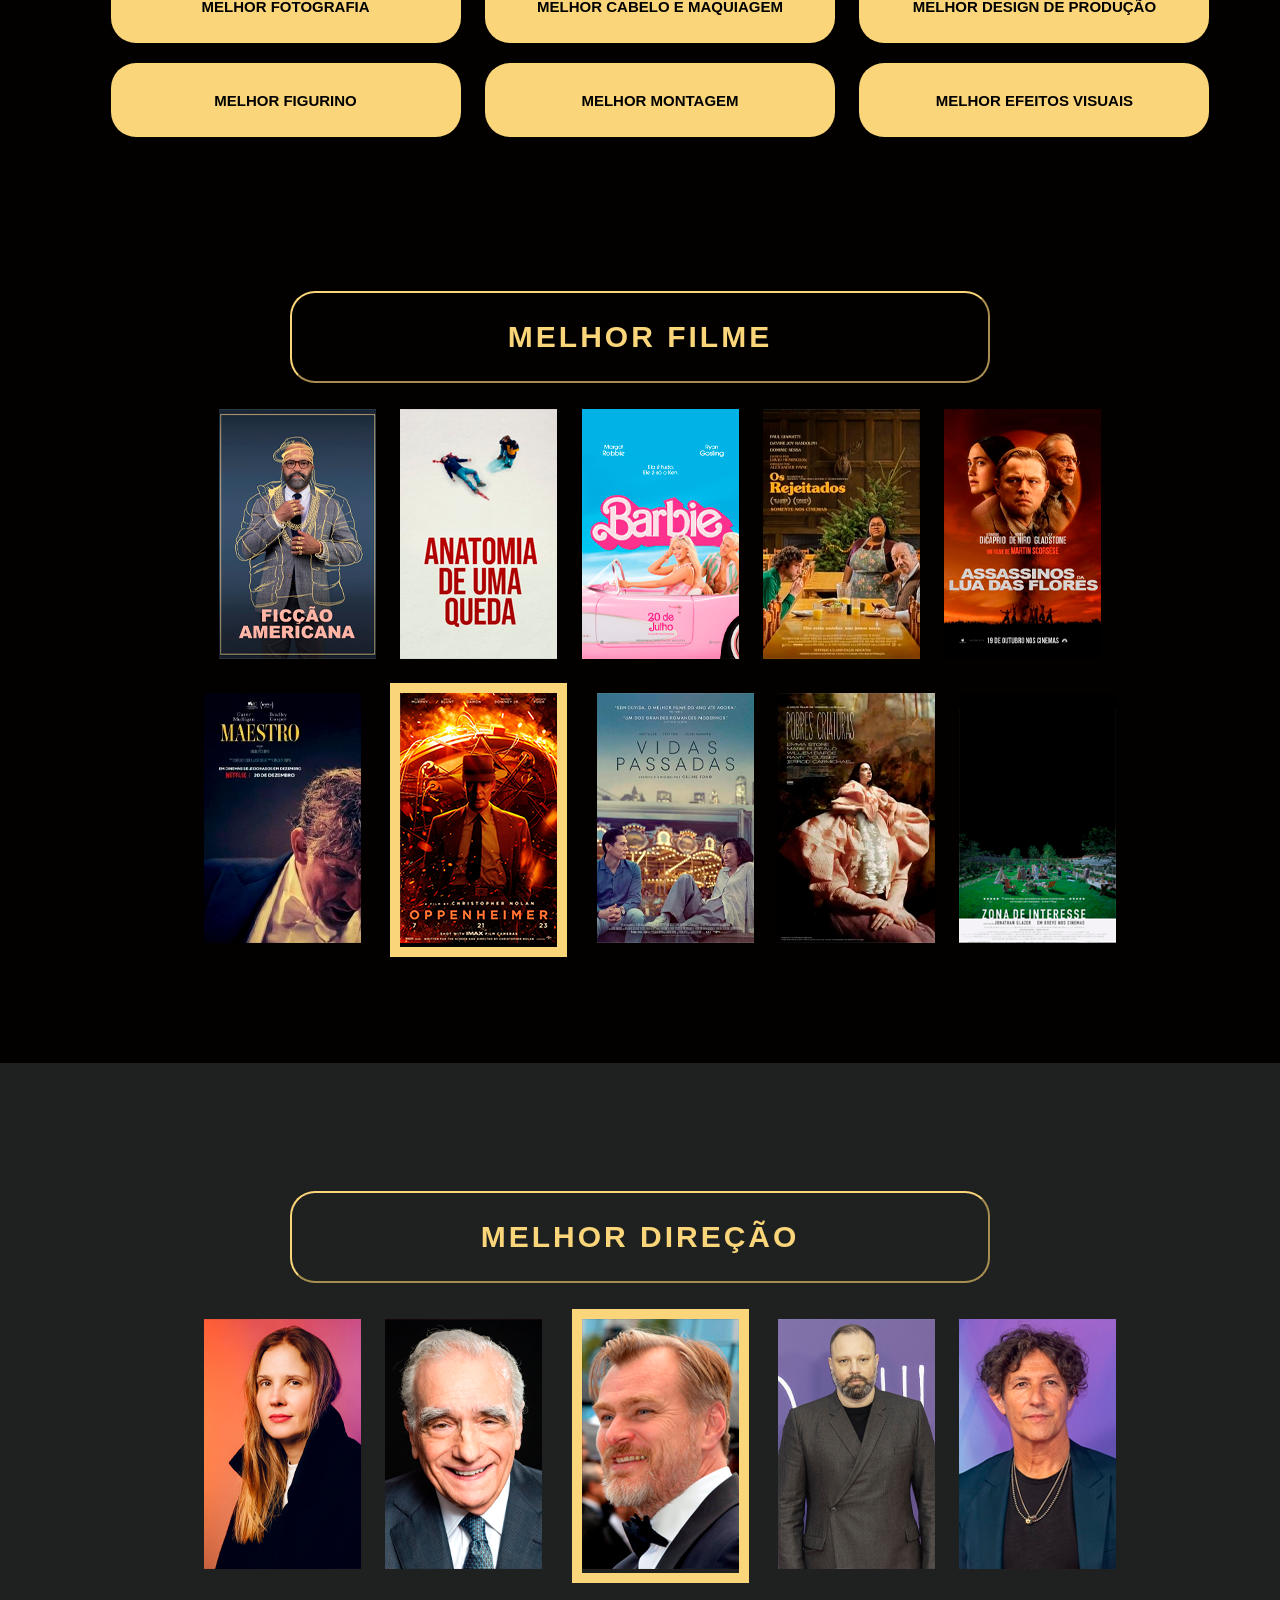
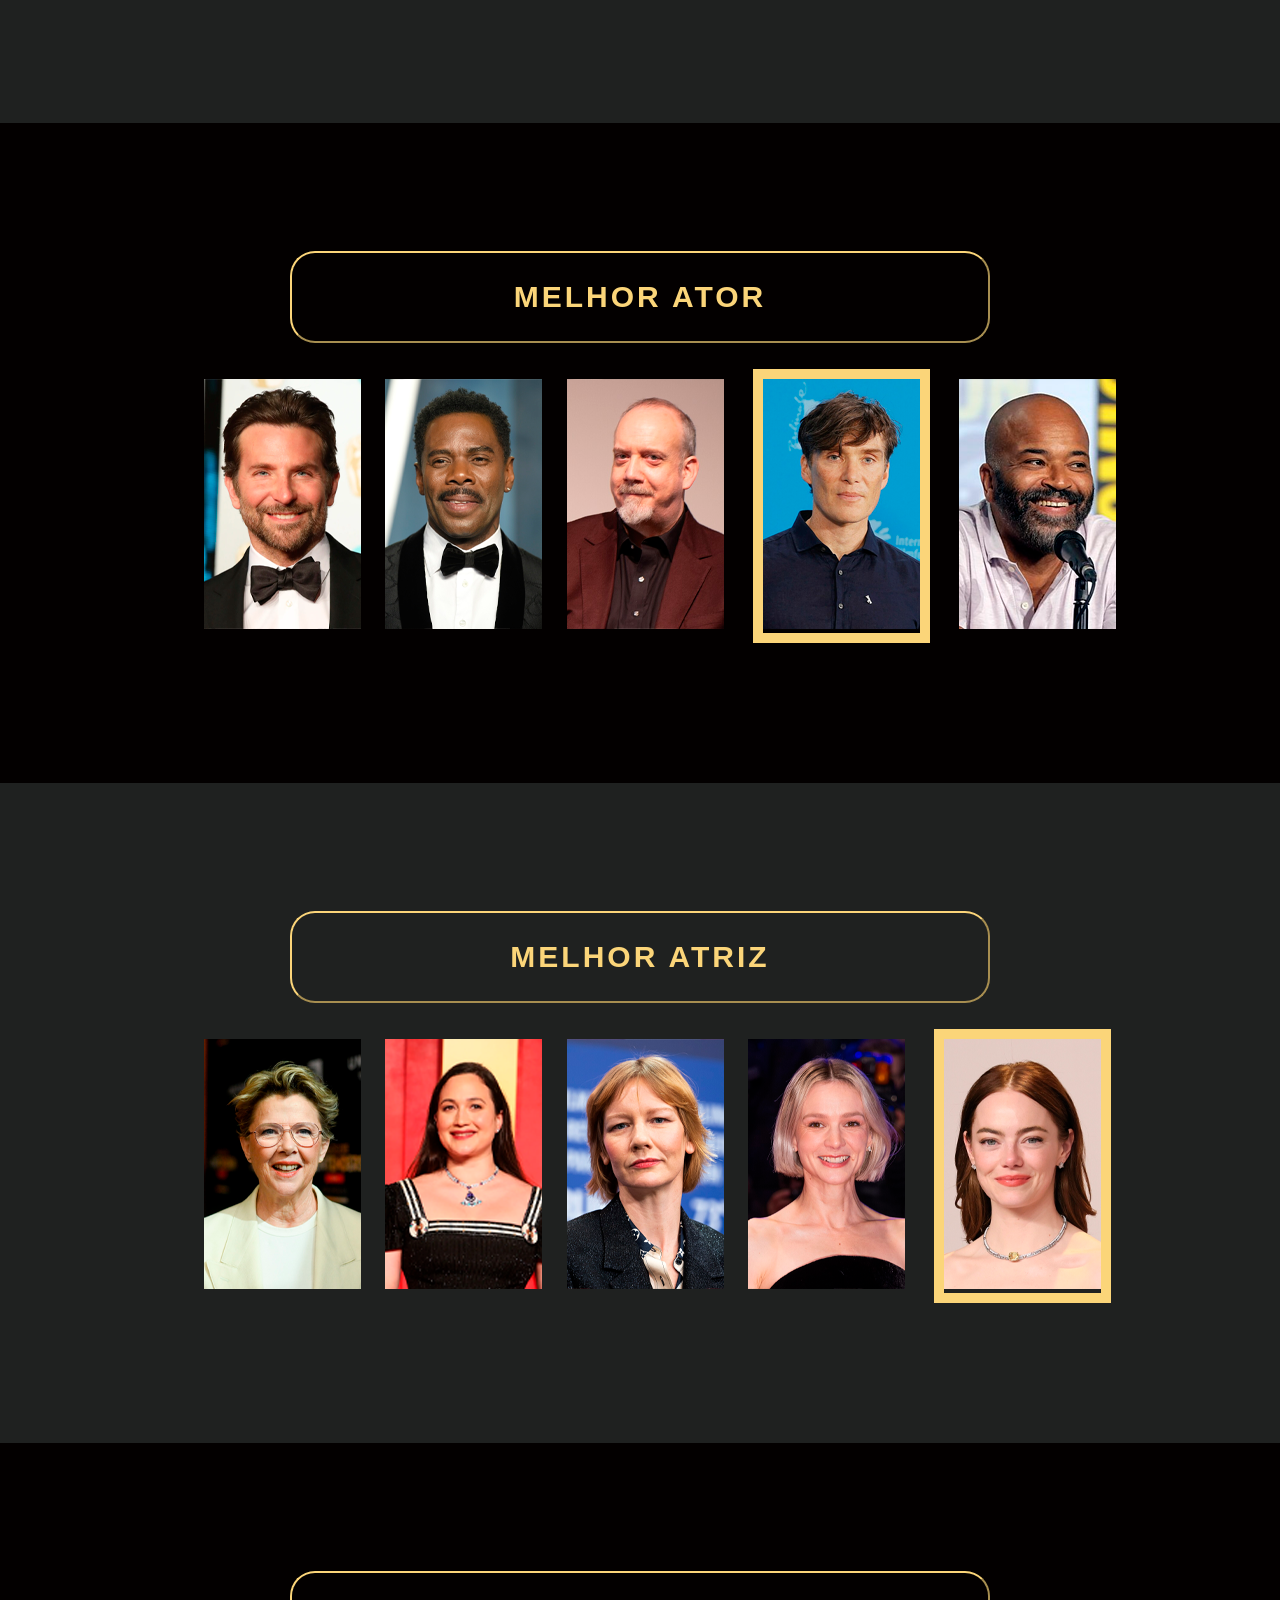
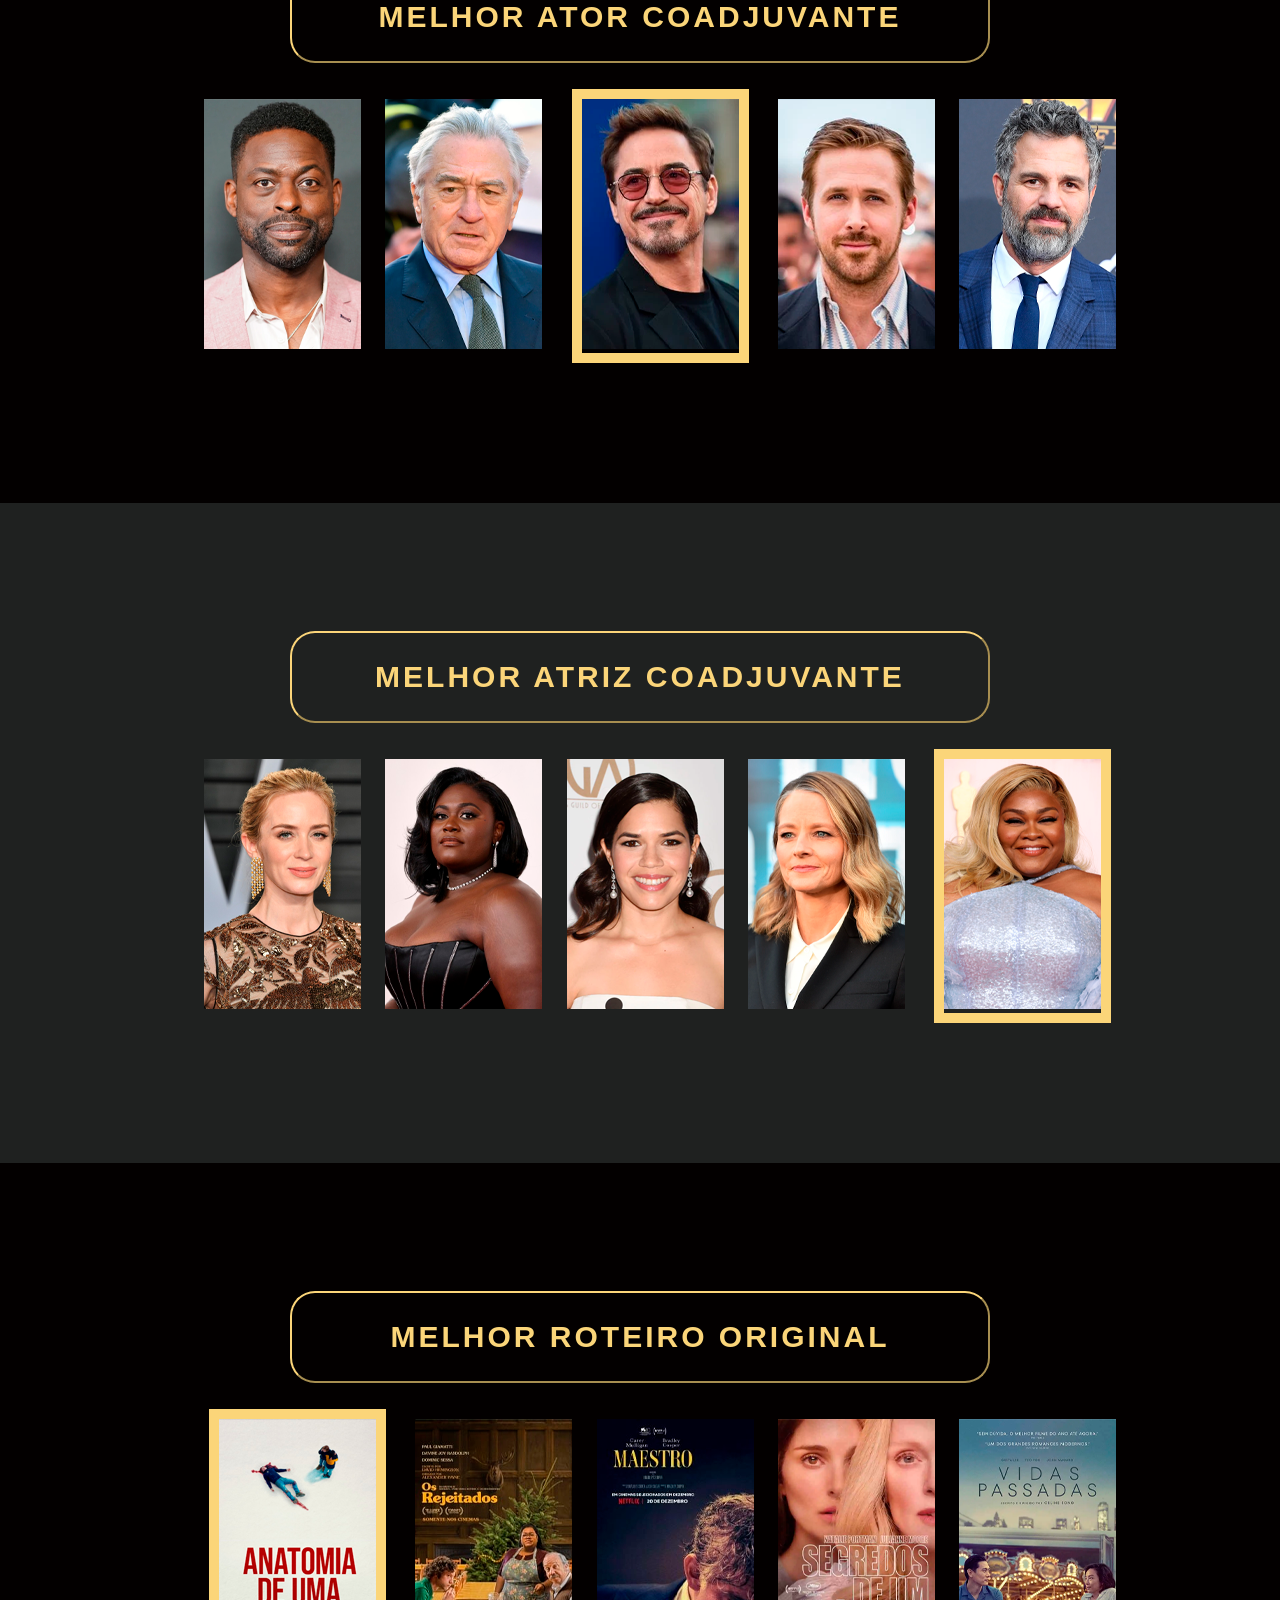
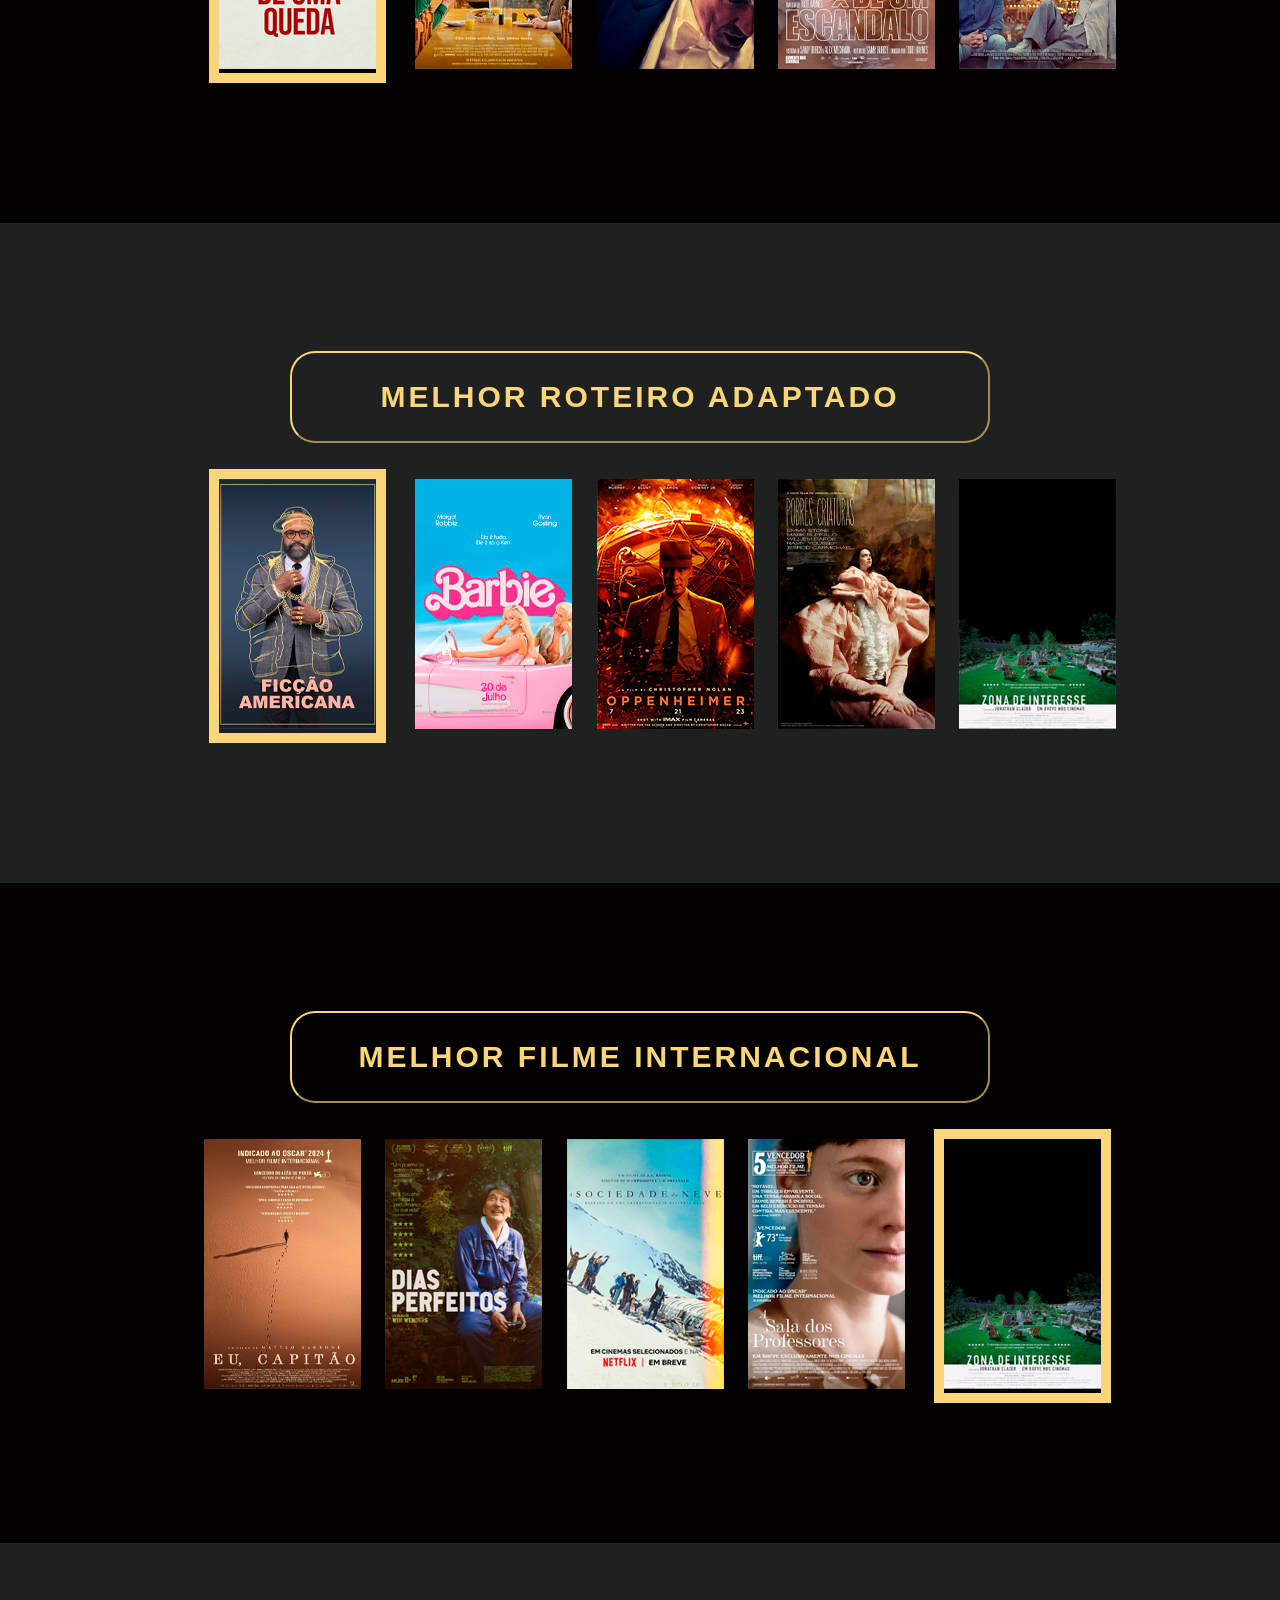
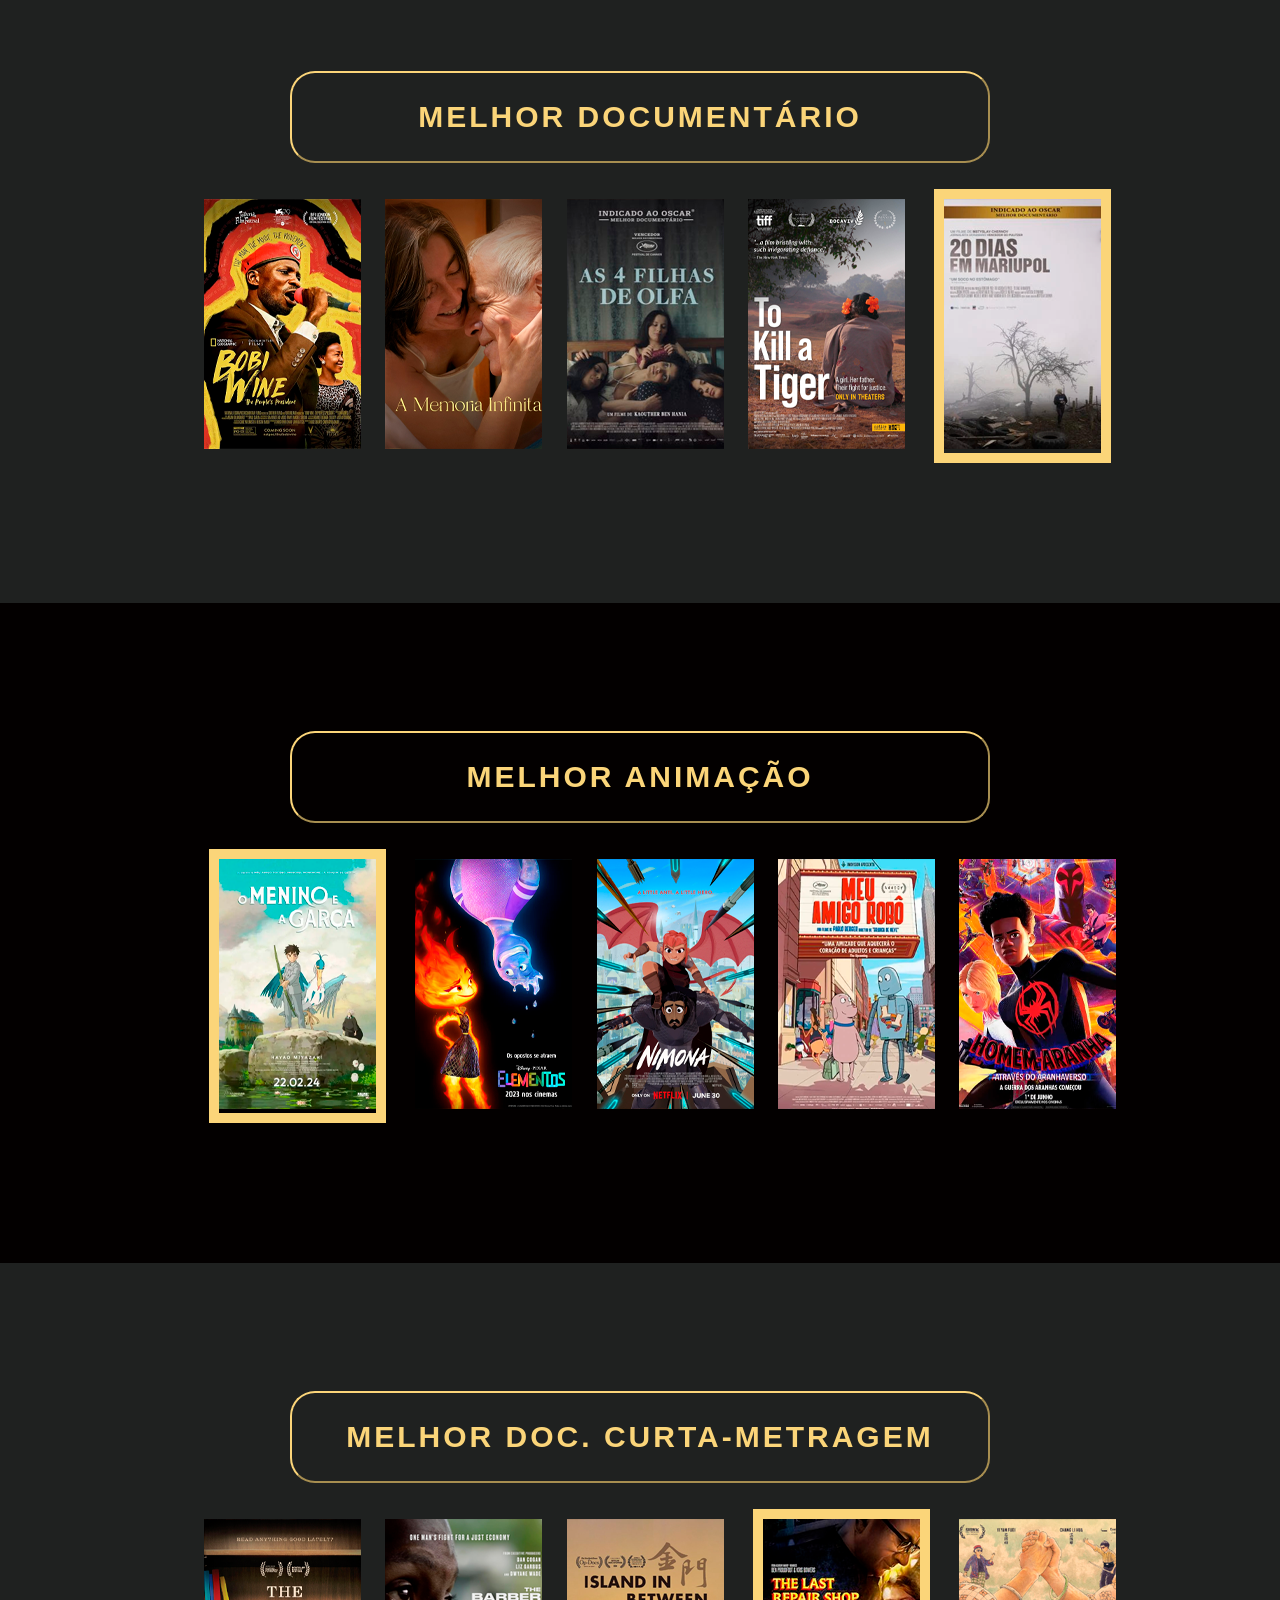
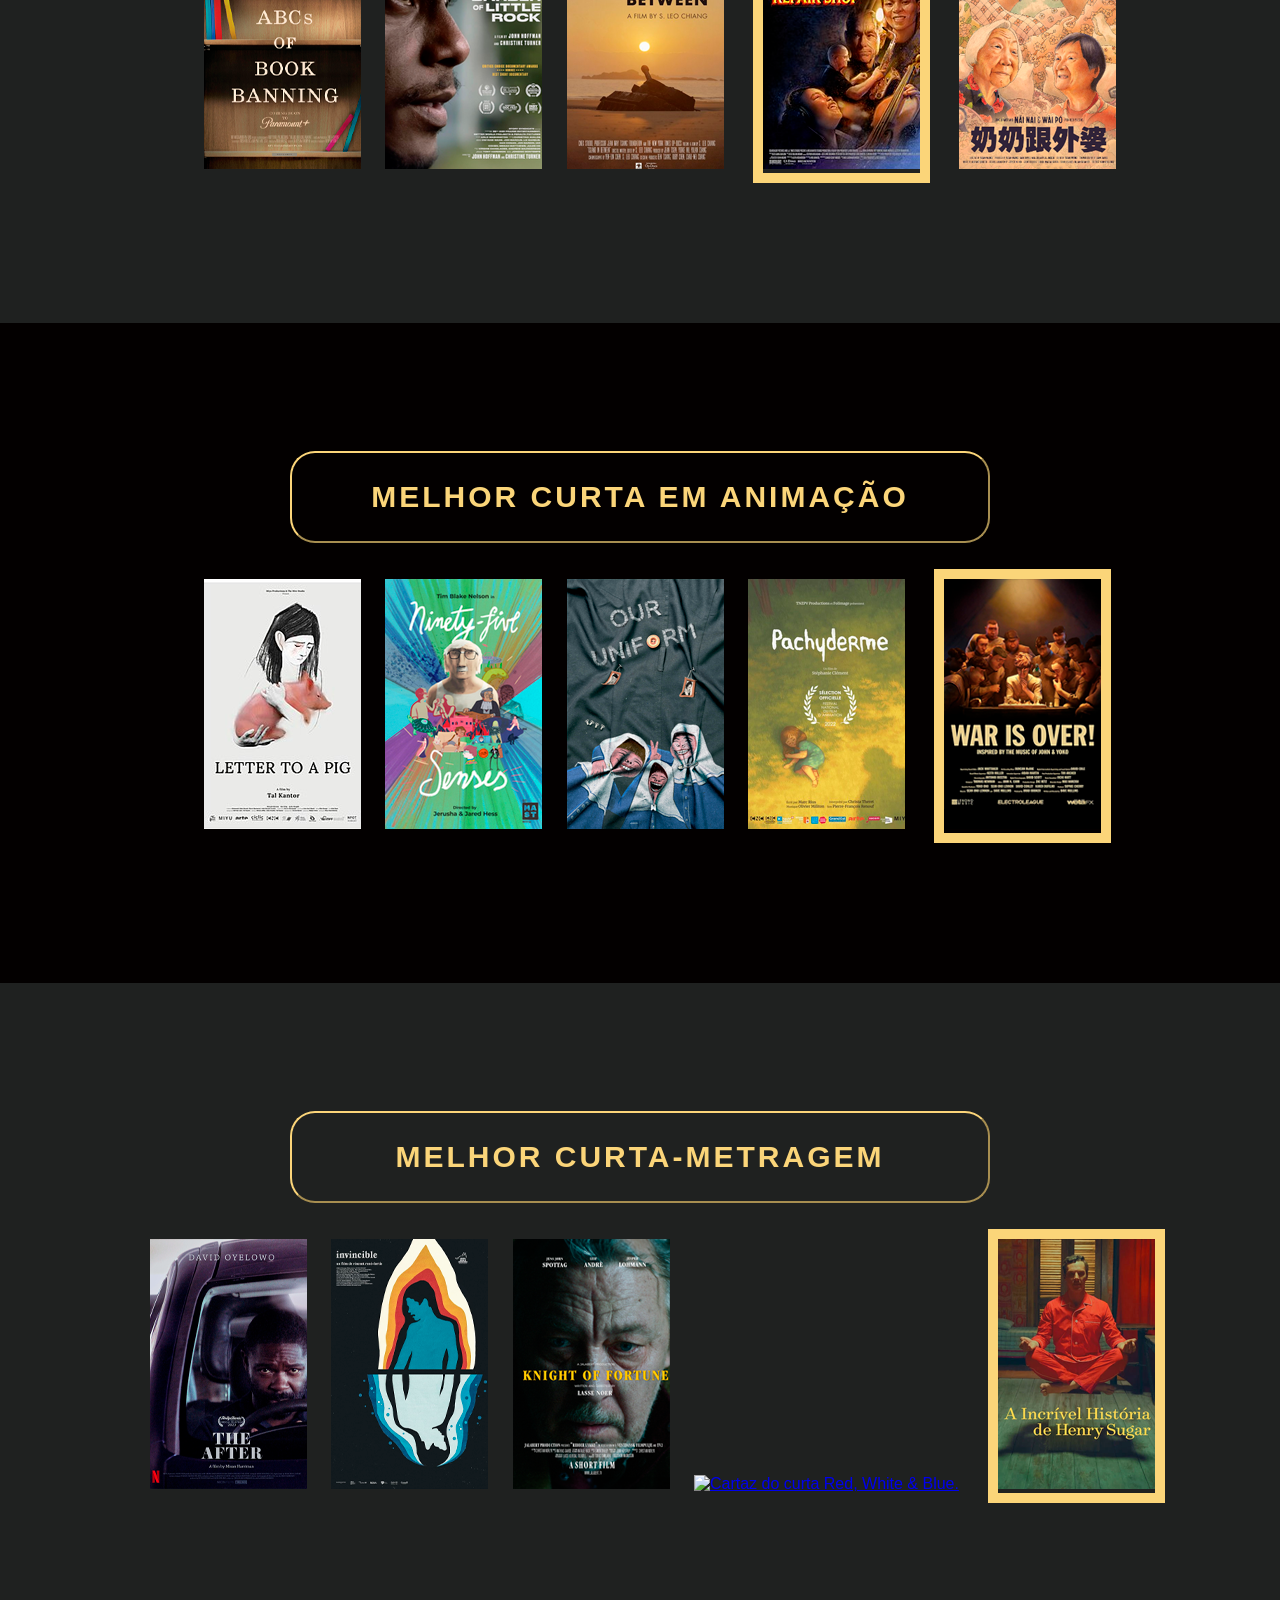
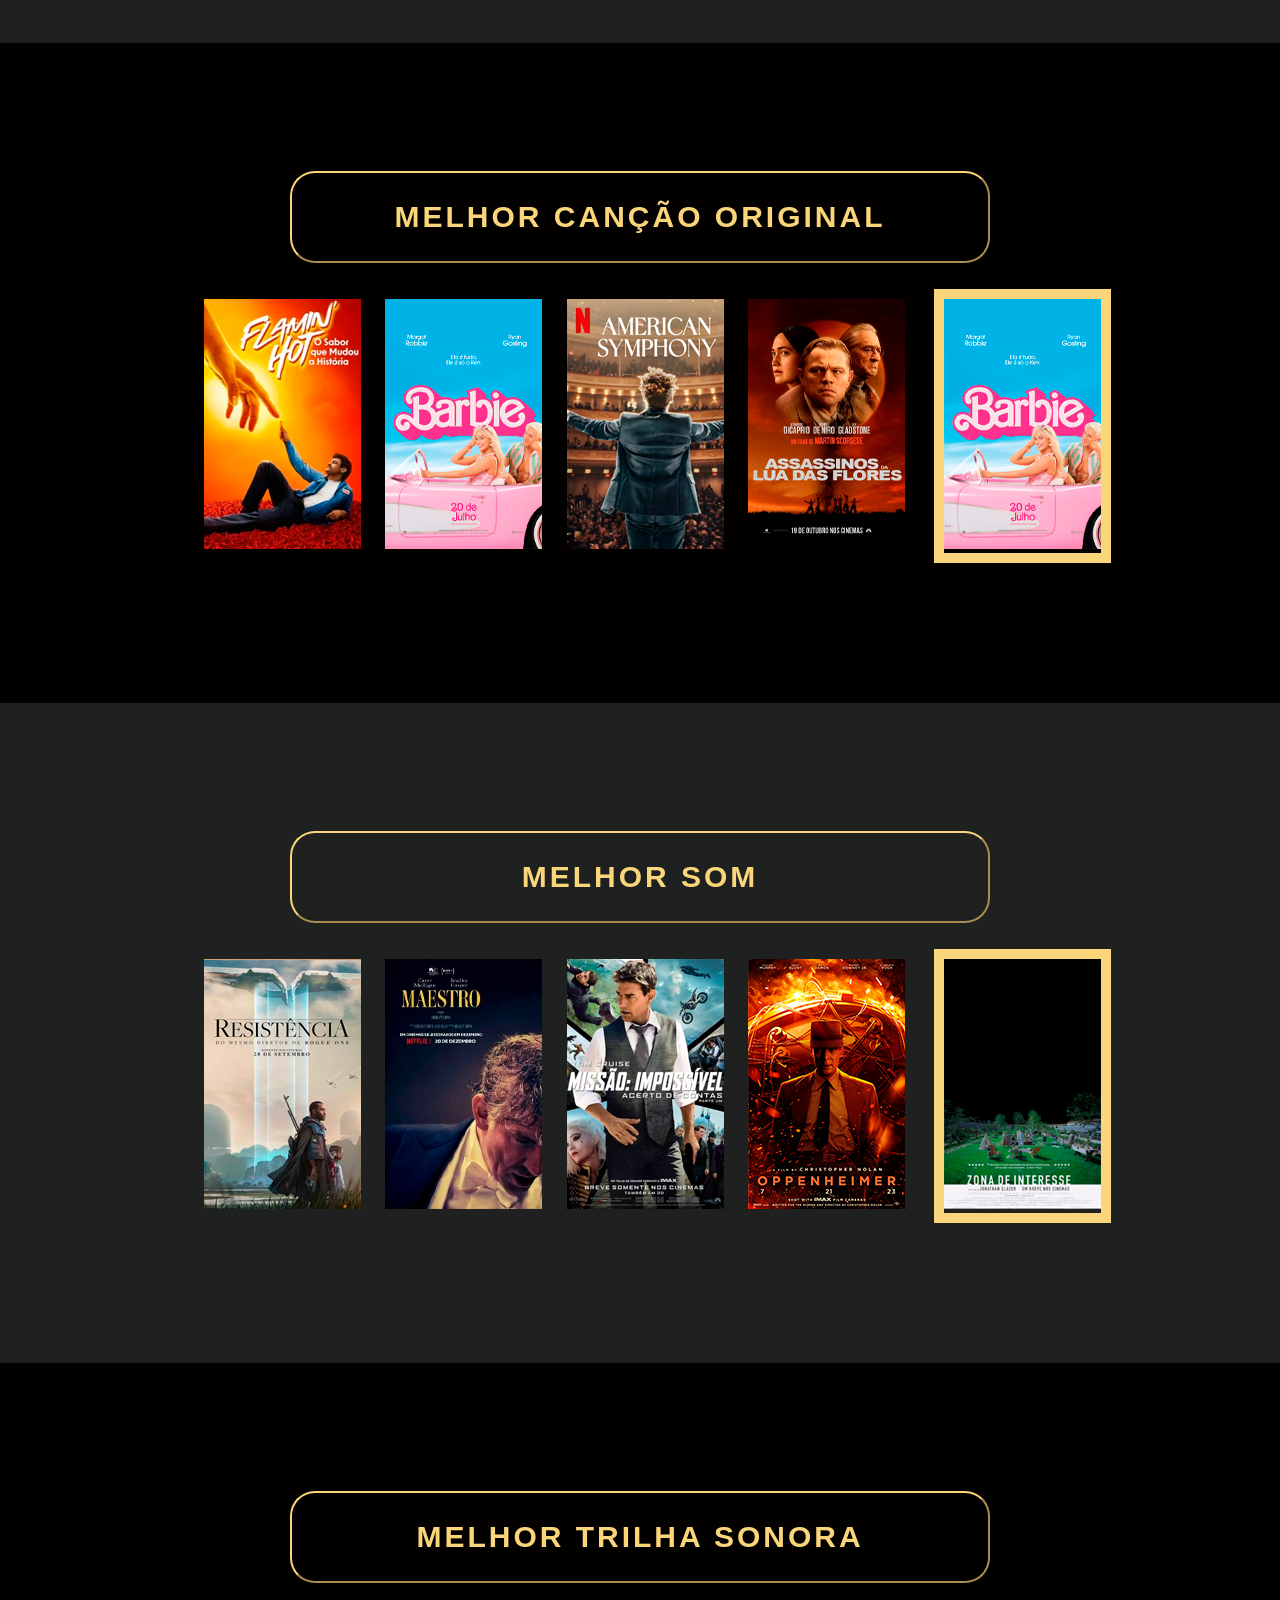
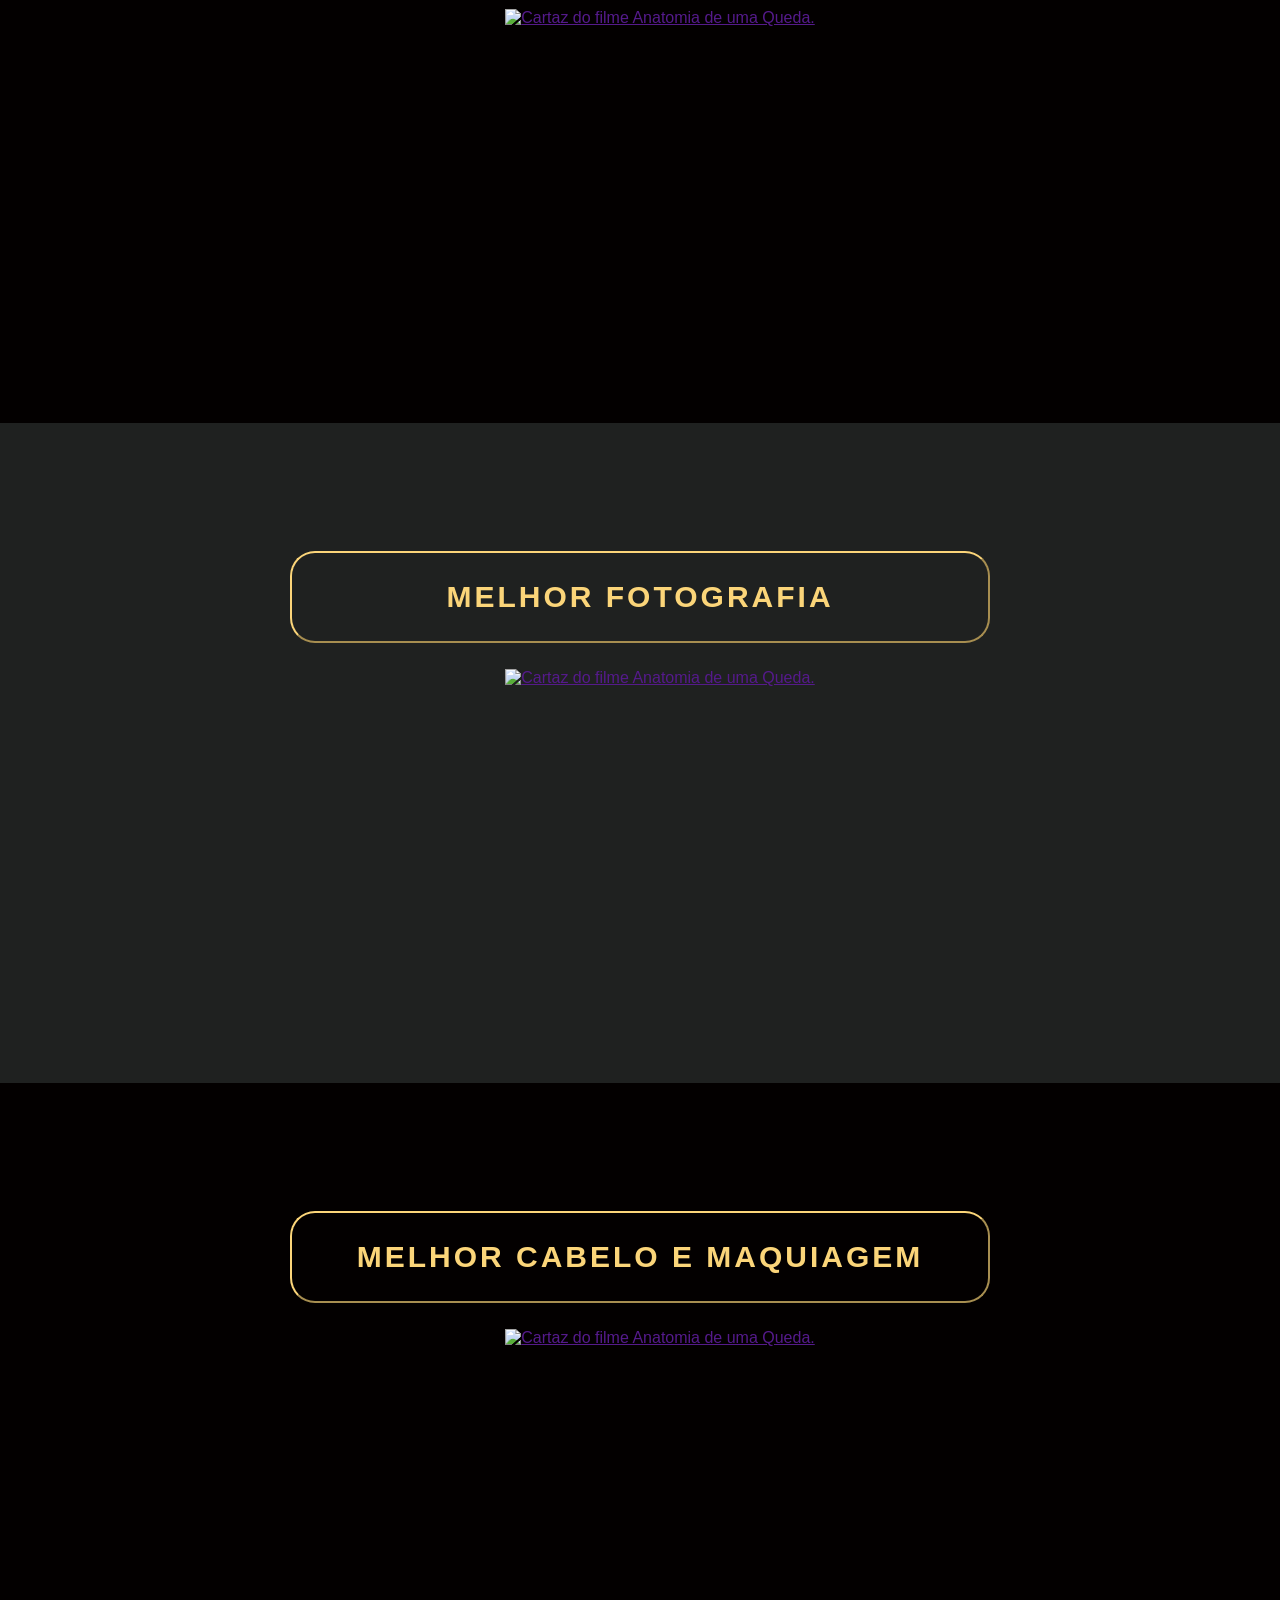
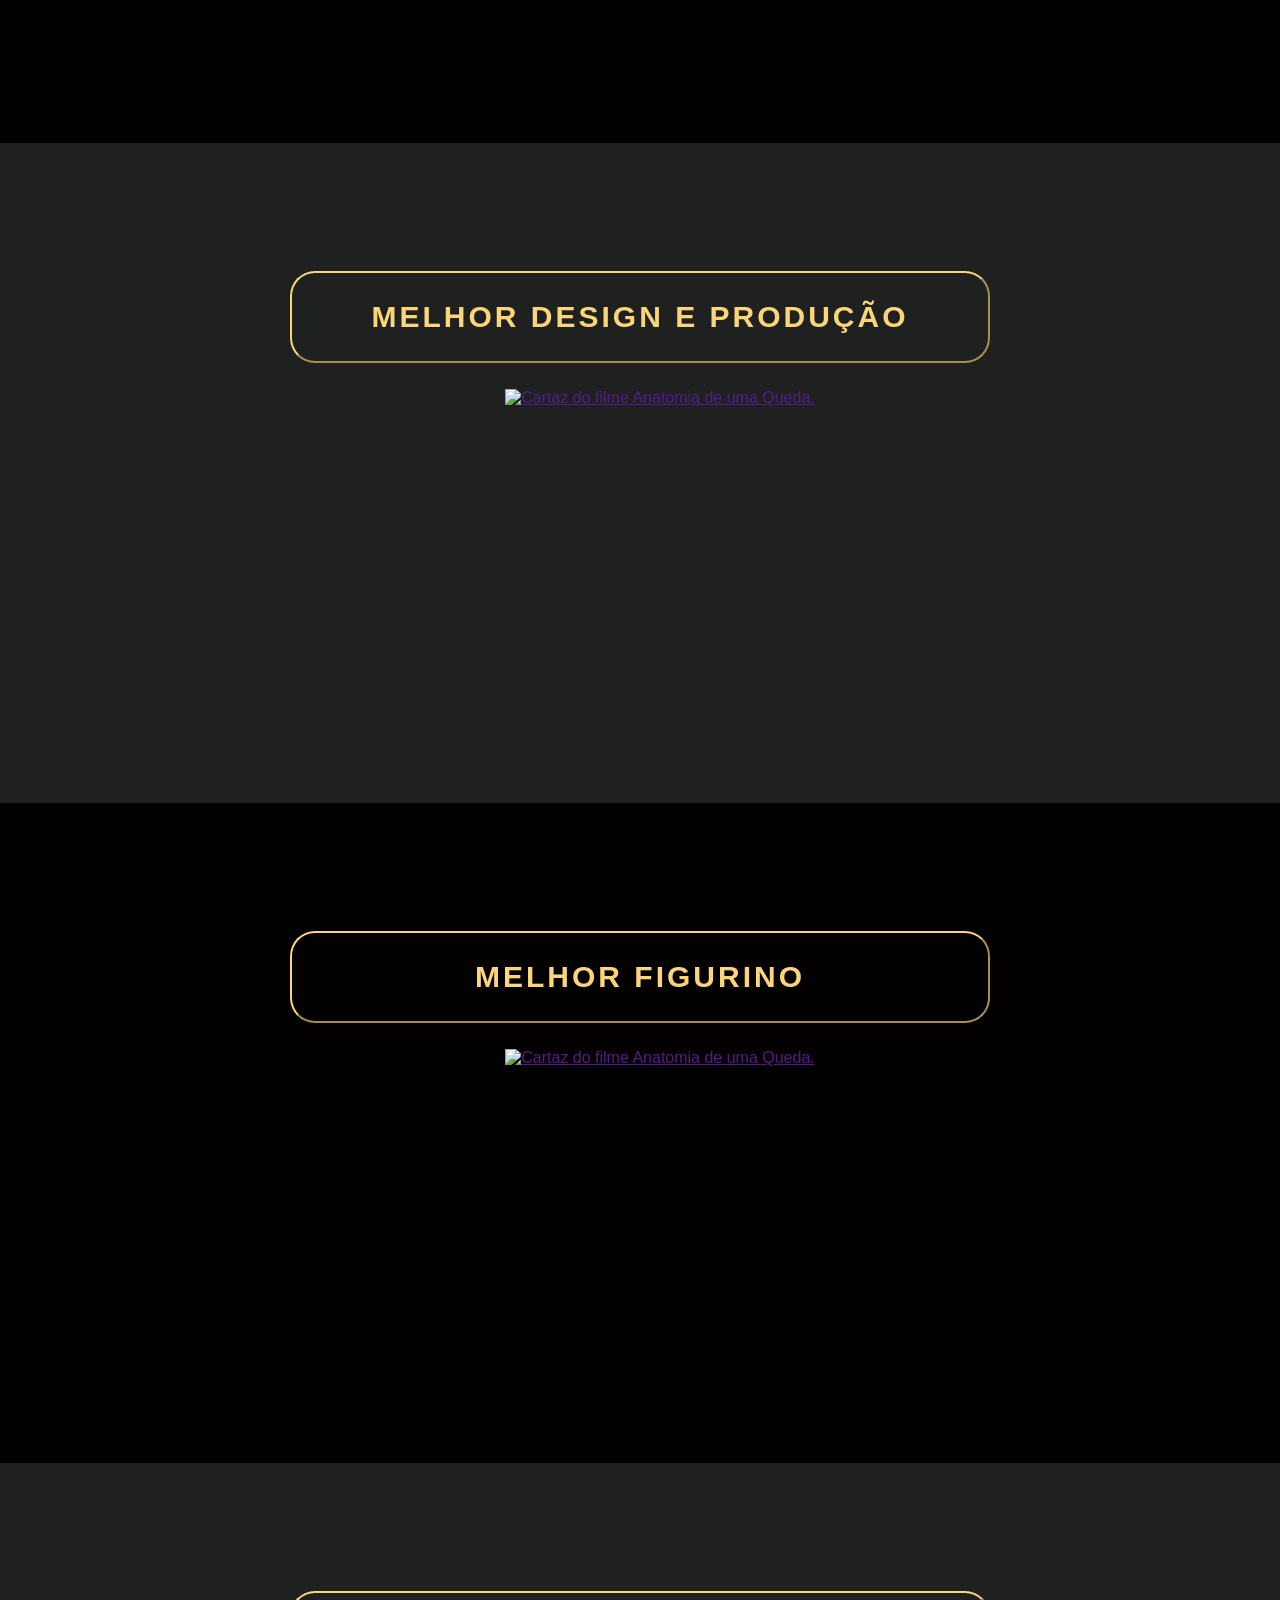
==== commit aa7bb97b: "section finished and footer change" ====
--- a/oscars-guide/index.html
+++ b/oscars-guide/index.html
@@ -739,7 +739,7 @@
 
                         <li class="imagem">
                             <a href="https://redwhiteandblue.vhx.tv/" target="_blank">
-                            <img src="img/filmes/red-white-blue.webp" alt="Cartaz do curta Red, White & Blue.">
+                            <img src="img/filmes/r" alt="Cartaz do curta Red, White & Blue.">
                             <div class="textoHover">Clique no cartaz e acesse o curta no streaming em que ele está!</div>
                         </a>
                         </li>
@@ -761,9 +761,37 @@
                 <nav>
                     <ul>
                         <li class="imagem">
-                            <a href="" target="_blank">
-                            <img src="" alt="Cartaz do filme Anatomia de uma Queda.">
-                            <div class="textoHover">Clique no cartaz e acesse o filme no streaming em que ele está!</div>
+                            <a href="https://open.spotify.com/intl-pt/track/4IJRGJ3OTU4oV85NIOx6Kh" target="_blank">
+                            <img src="img/filmes/flaming-hot.webp" alt="Cartaz do filme Flamin' Hot.">
+                            <div class="textoHover"><b>Música: The Fire Inside.</b> Clique no cartaz e ouça a música do filme no Spotify!</div>
+                        </a>
+                        </li>
+
+                        <li class="imagem">
+                            <a href="https://open.spotify.com/intl-pt/track/7jPdqwZug0ovtDZsY5uK4T" target="_blank">
+                            <img src="img/filmes/barbie.webp" alt="Cartaz do filme Barbie.">
+                            <div class="textoHover"><b>Música: I'm Just Ken.</b> Clique no cartaz e ouça a música do filme no Spotify!</div>
+                        </a>
+                        </li>
+
+                        <li class="imagem">
+                            <a href="https://open.spotify.com/intl-pt/track/2CcghfG9z26lruSjyRPZiK" target="_blank">
+                            <img src="img/filmes/american-symphony.webp" alt="Cartaz do filme American Symphony.">
+                            <div class="textoHover"><b>Música: It Never Went Away.</b> Clique no cartaz e ouça a música do filme no Spotify!</div>
+                        </a>
+                        </li>
+
+                        <li class="imagem">
+                            <a href="https://open.spotify.com/intl-pt/track/10u90DStR4xXoggkuyiKmd" target="_blank">
+                            <img src="img/filmes/assassinos-da-lua-das-flores.webp" alt="Cartaz do filme Assassinos da Lua das Flores.">
+                            <div class="textoHover"><b>Música: Wahzhazhe (A Song for My People).</b> Clique no cartaz e ouça a música do filme no Spotify!</div>
+                        </a>
+                        </li>
+
+                        <li class="imagemVencedor">
+                            <a href="https://open.spotify.com/intl-pt/track/6wf7Yu7cxBSPrRlWeSeK0Q" target="_blank">
+                            <img src="img/filmes/barbie.webp" alt="Cartaz do filme Barbie.">
+                            <div class="textoHover"><b>Música: What Was I Made For?</b> Clique no cartaz e ouça a música do filme no Spotify!</div>
                         </a>
                         </li>
 
@@ -778,12 +806,39 @@
                 <nav>
                     <ul>
                         <li class="imagem">
-                            <a href="" target="_blank">
-                            <img src="" alt="Cartaz do filme Anatomia de uma Queda.">
-                            <div class="textoHover">Clique no cartaz e acesse o filme no streaming em que ele está!</div>
-                        </a>
-                        </li>
-
+                            <a href="https://www.disneyplus.com/play/1a77d6ec-371d-4a09-9257-31076c87d609?distributionPartner=google" target="_blank">
+                            <img src="img/filmes/resistencia.webp" alt="Cartaz do filme Resistência.">
+                            <div class="textoHover">Clique no cartaz e acesse o filme no streaming em que ele está!</div>
+                        </a>
+                        </li>
+
+                        <li class="imagem">
+                            <a href="https://www.netflix.com/br/title/81171868?source=35" target="_blank">
+                            <img src="img/filmes/maestro.webp" alt="Cartaz do filme Maestro.">
+                            <div class="textoHover">Clique no cartaz e acesse o filme no streaming em que ele está!</div>
+                        </a>
+                        </li>
+
+                        <li class="imagem">
+                            <a href="https://www.netflix.com/br/title/81665878?source=35" target="_blank">
+                            <img src="img/filmes/missao-impossivel.webp" alt="Cartaz do filme Missão: Impossível - Acerto de Contas.">
+                            <div class="textoHover">Clique no cartaz e acesse o filme no streaming em que ele está!</div>
+                        </a>
+                        </li>
+
+                        <li class="imagem">
+                            <a href="https://www.primevideo.com/region/na/dp/amzn1.dv.gti.f60cf07a-7363-411e-9f4a-b93b568ef3d3?ref_=atv_cf_strg_wb&autoplay=0" target="_blank">
+                            <img src="img/filmes/oppenheimer.webp" alt="Cartaz do filme Oppenheimer.">
+                            <div class="textoHover">Clique no cartaz e acesse o filme no streaming em que ele está!</div>
+                        </a>
+                        </li>
+
+                        <li class="imagemVencedor">
+                            <a href="https://www.primevideo.com/dp/amzn1.dv.gti.da725c17-c67c-4b59-91fb-313a108314d0?autoplay=0&ref_=atv_cf_strg_wb" target="_blank">
+                            <img src="img/filmes/zona-de-interesse.webp" alt="Cartaz do filme A Zona de Interesse.">
+                            <div class="textoHover">Clique no cartaz e acesse o filme no streaming em que ele está!</div>
+                        </a>
+                        </li>
                     </ul>
                 </nav>
 
@@ -909,6 +964,8 @@
             </section>
 
             <section class="rodape">
+                <img src="img/favicon.webp">
+                <br>
                 <button>
                     Obrigada por ver o meu projeto! Para entrar em
                     <br>contato, dúvidas ou mais informações:
--- a/oscars-guide/style.css
+++ b/oscars-guide/style.css
@@ -241,7 +241,7 @@
     height: 150px;
 
 
-    margin-top: 80px;
+    margin-top: 20px;
     margin-bottom: 10px;
 
 }
@@ -253,4 +253,9 @@
 
     font-weight: 800;
 
+}
+
+.rodape img {
+    width: 5%;
+    margin-top: 30px;
 }
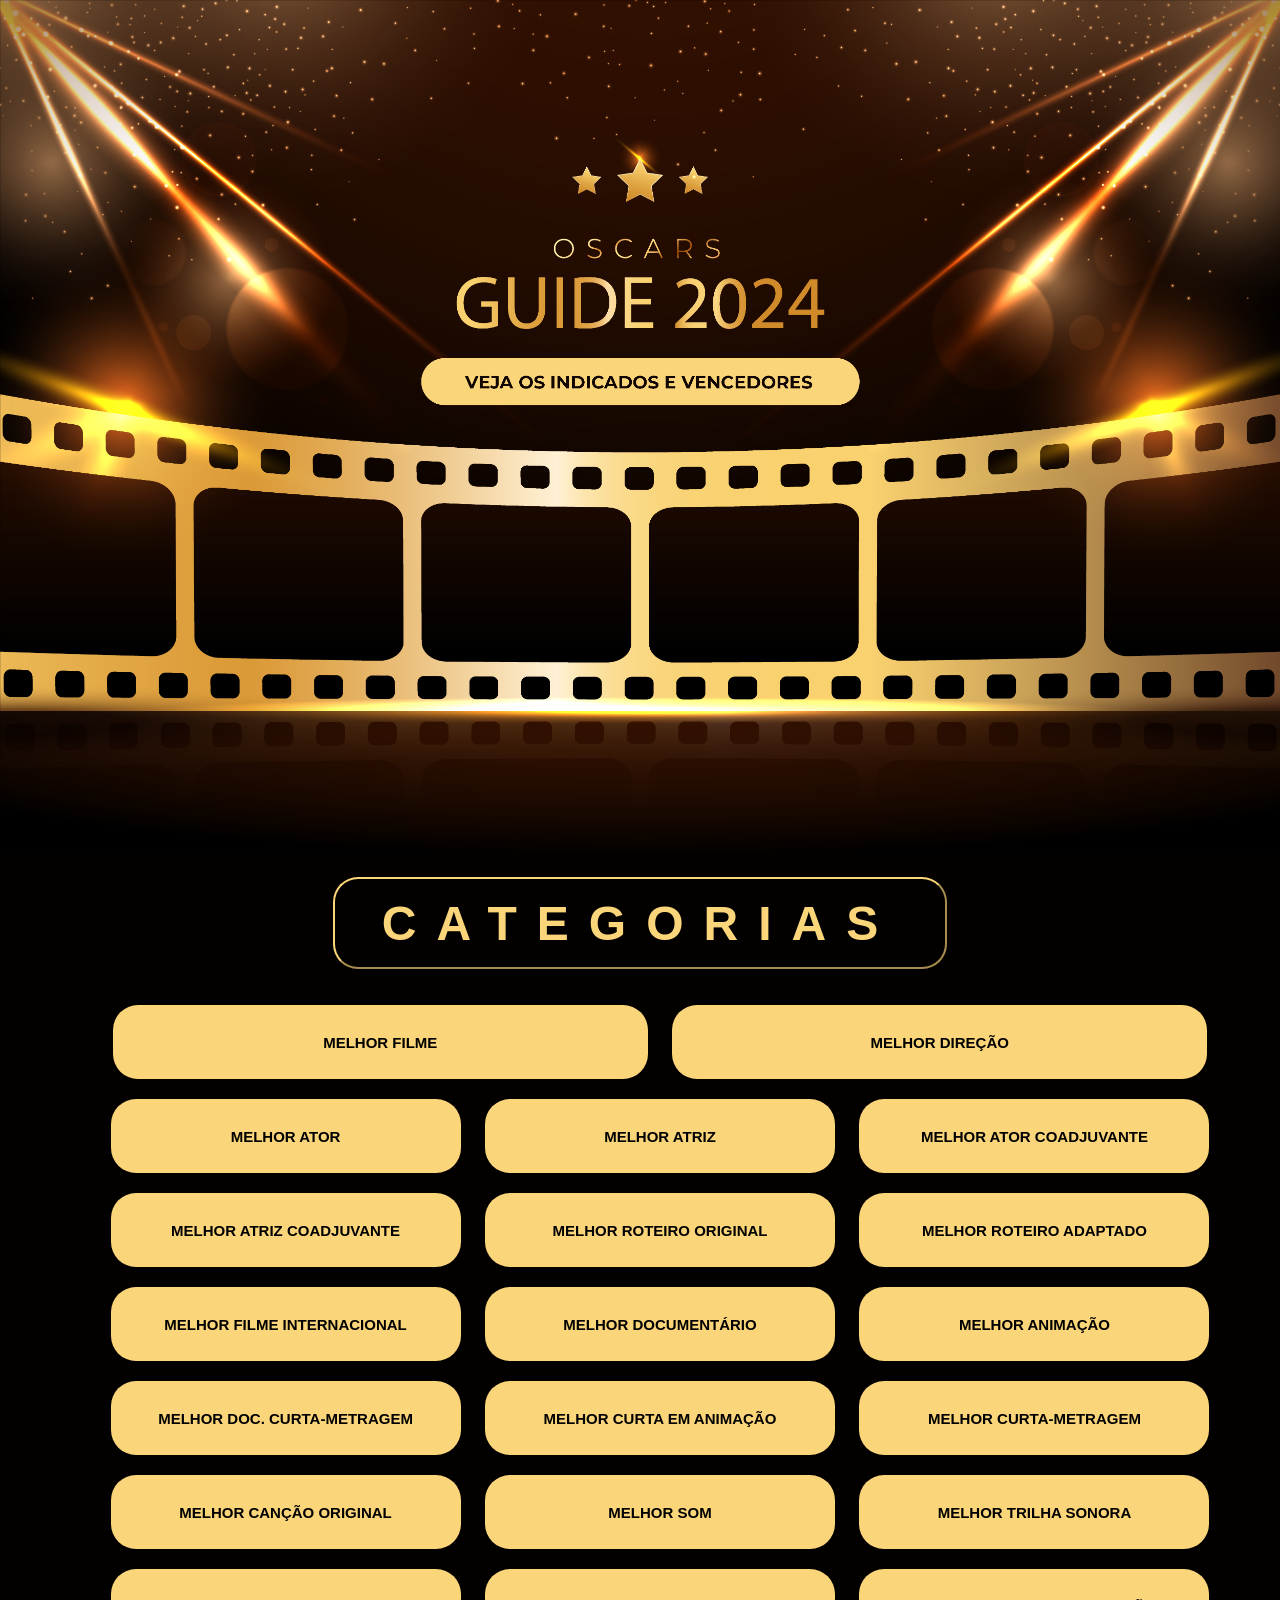
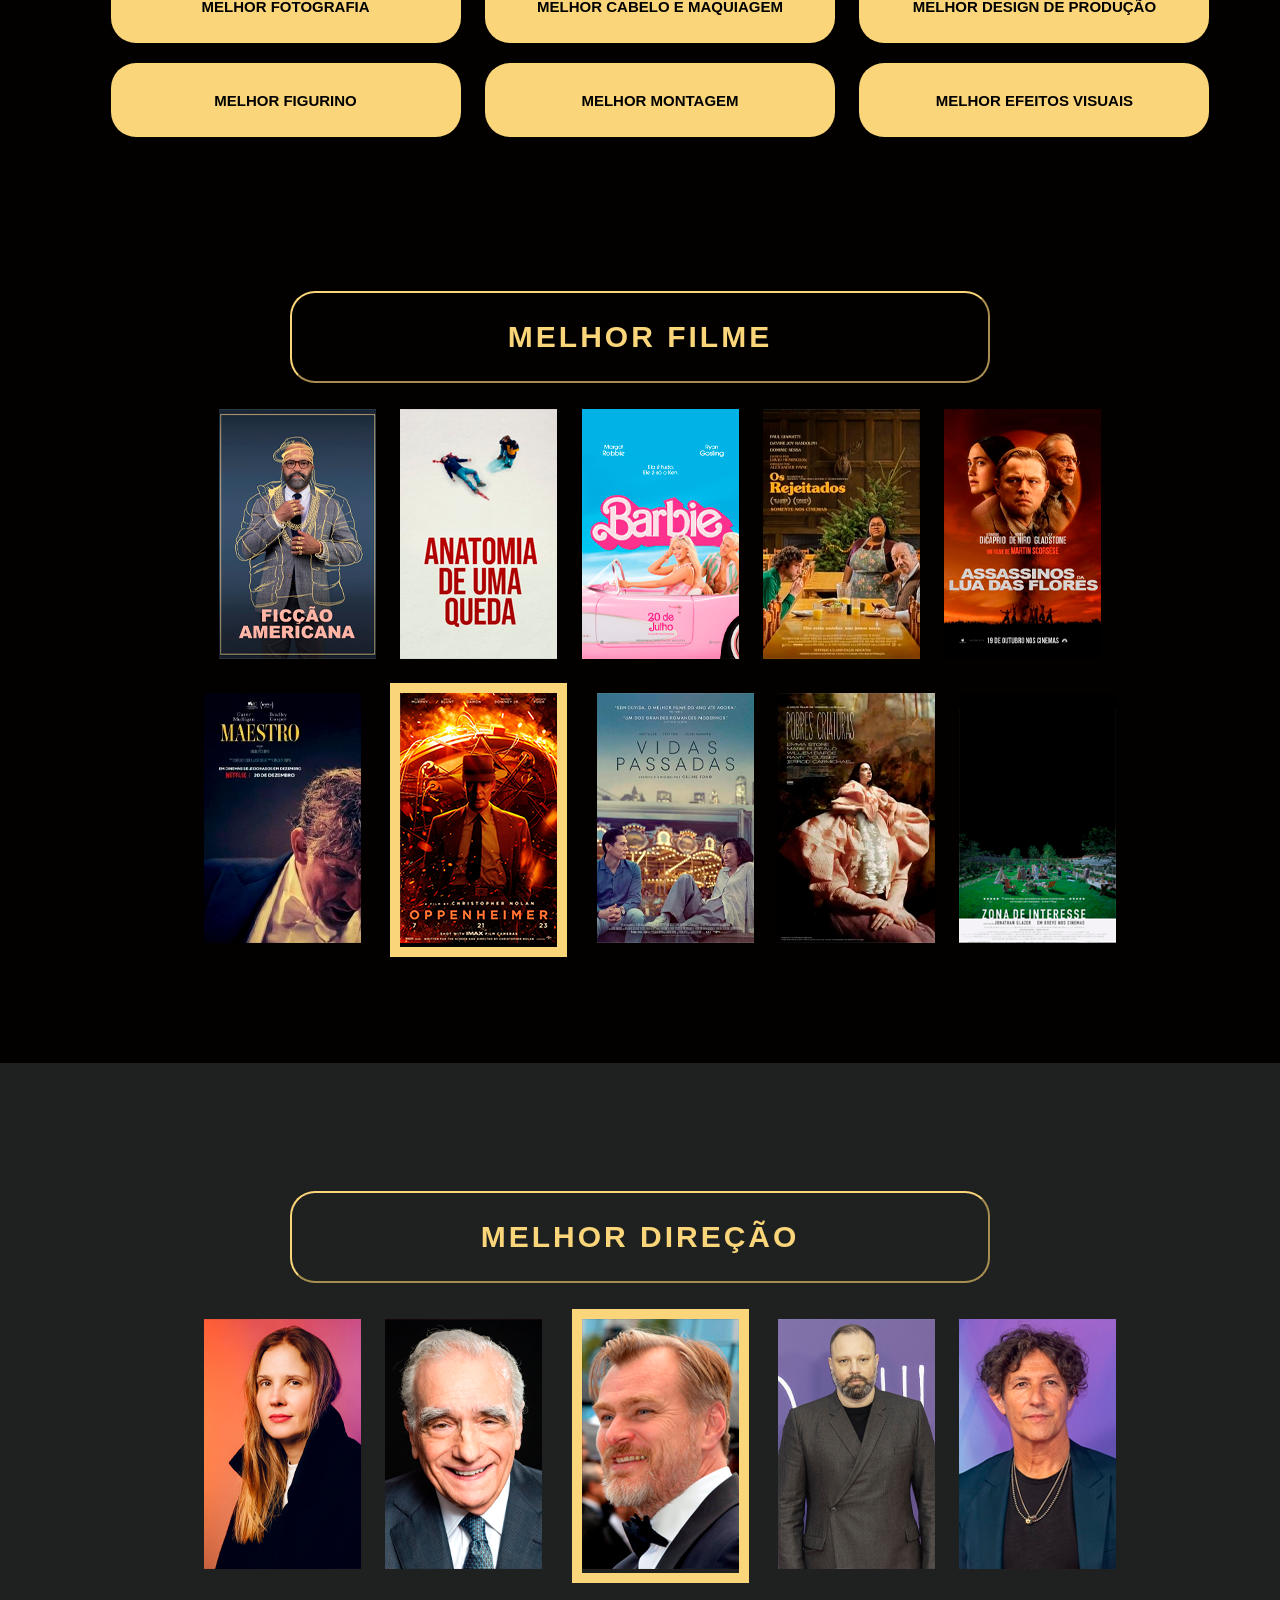
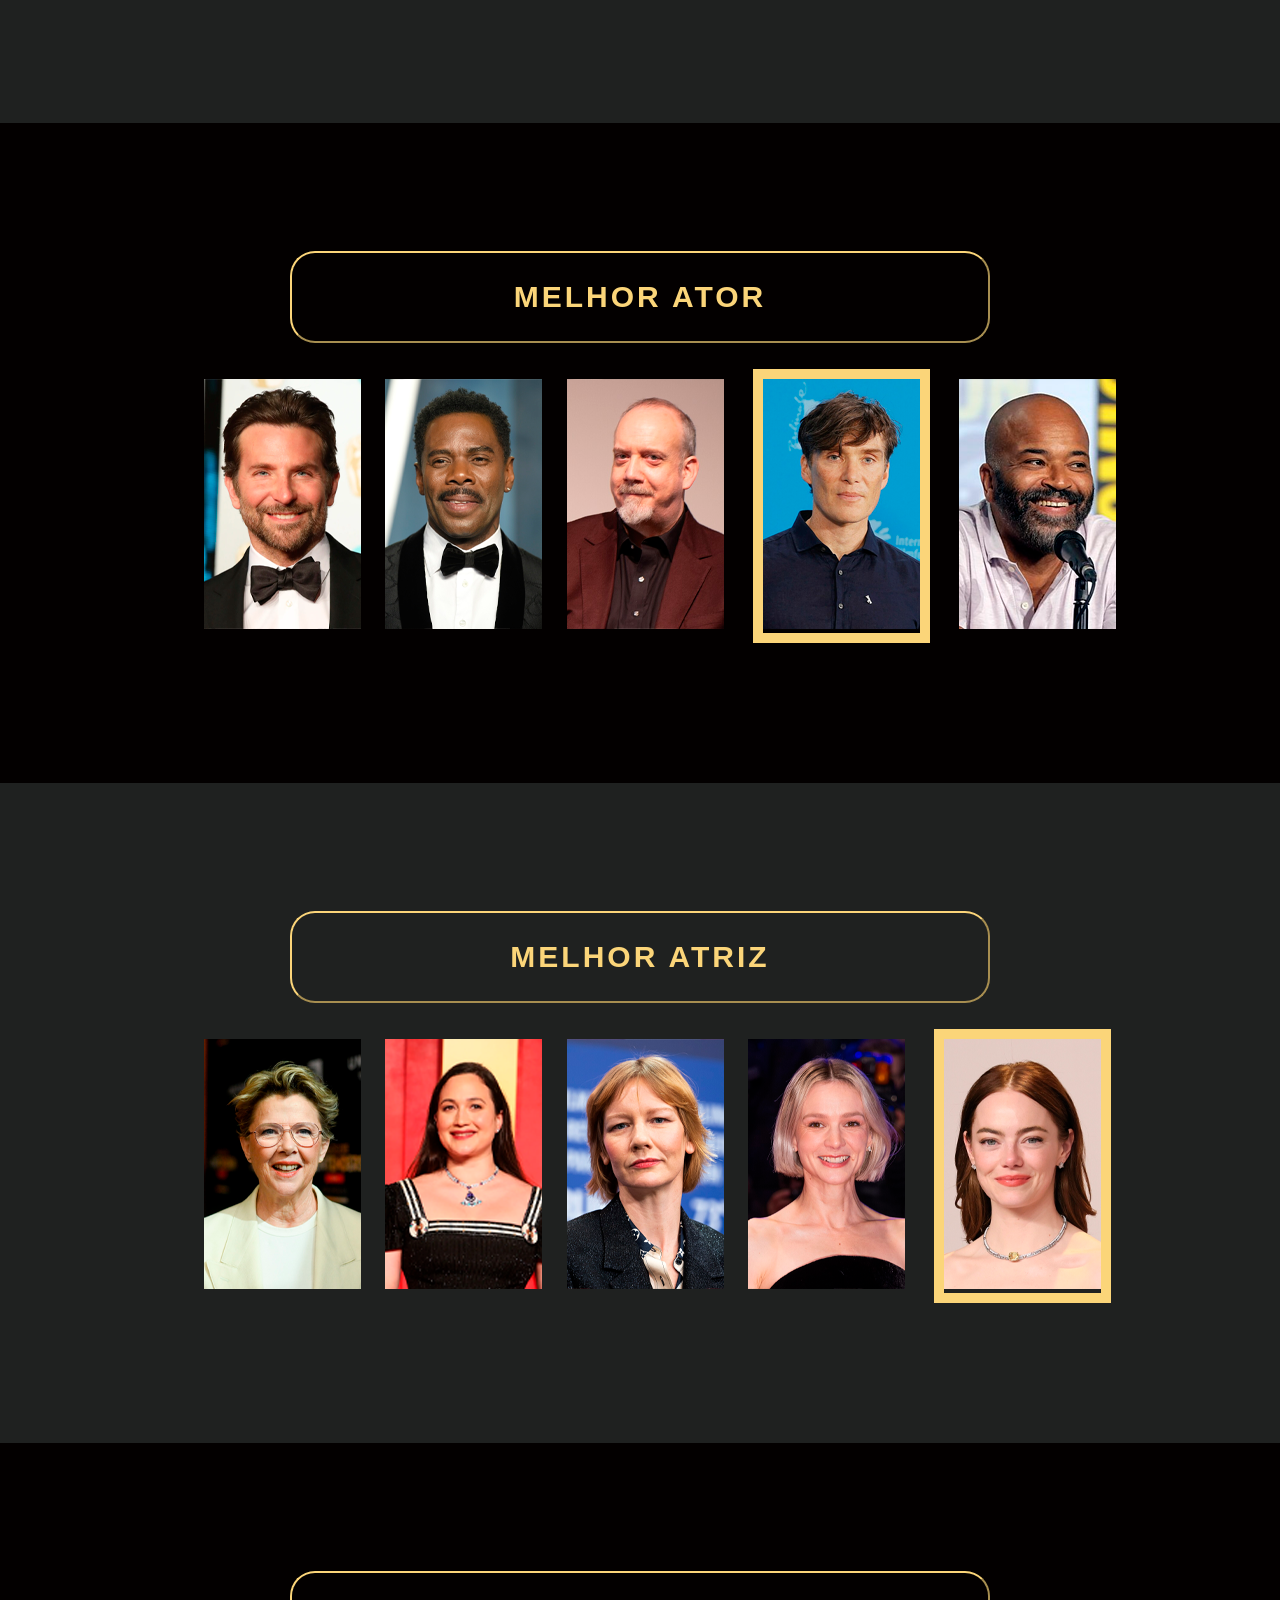
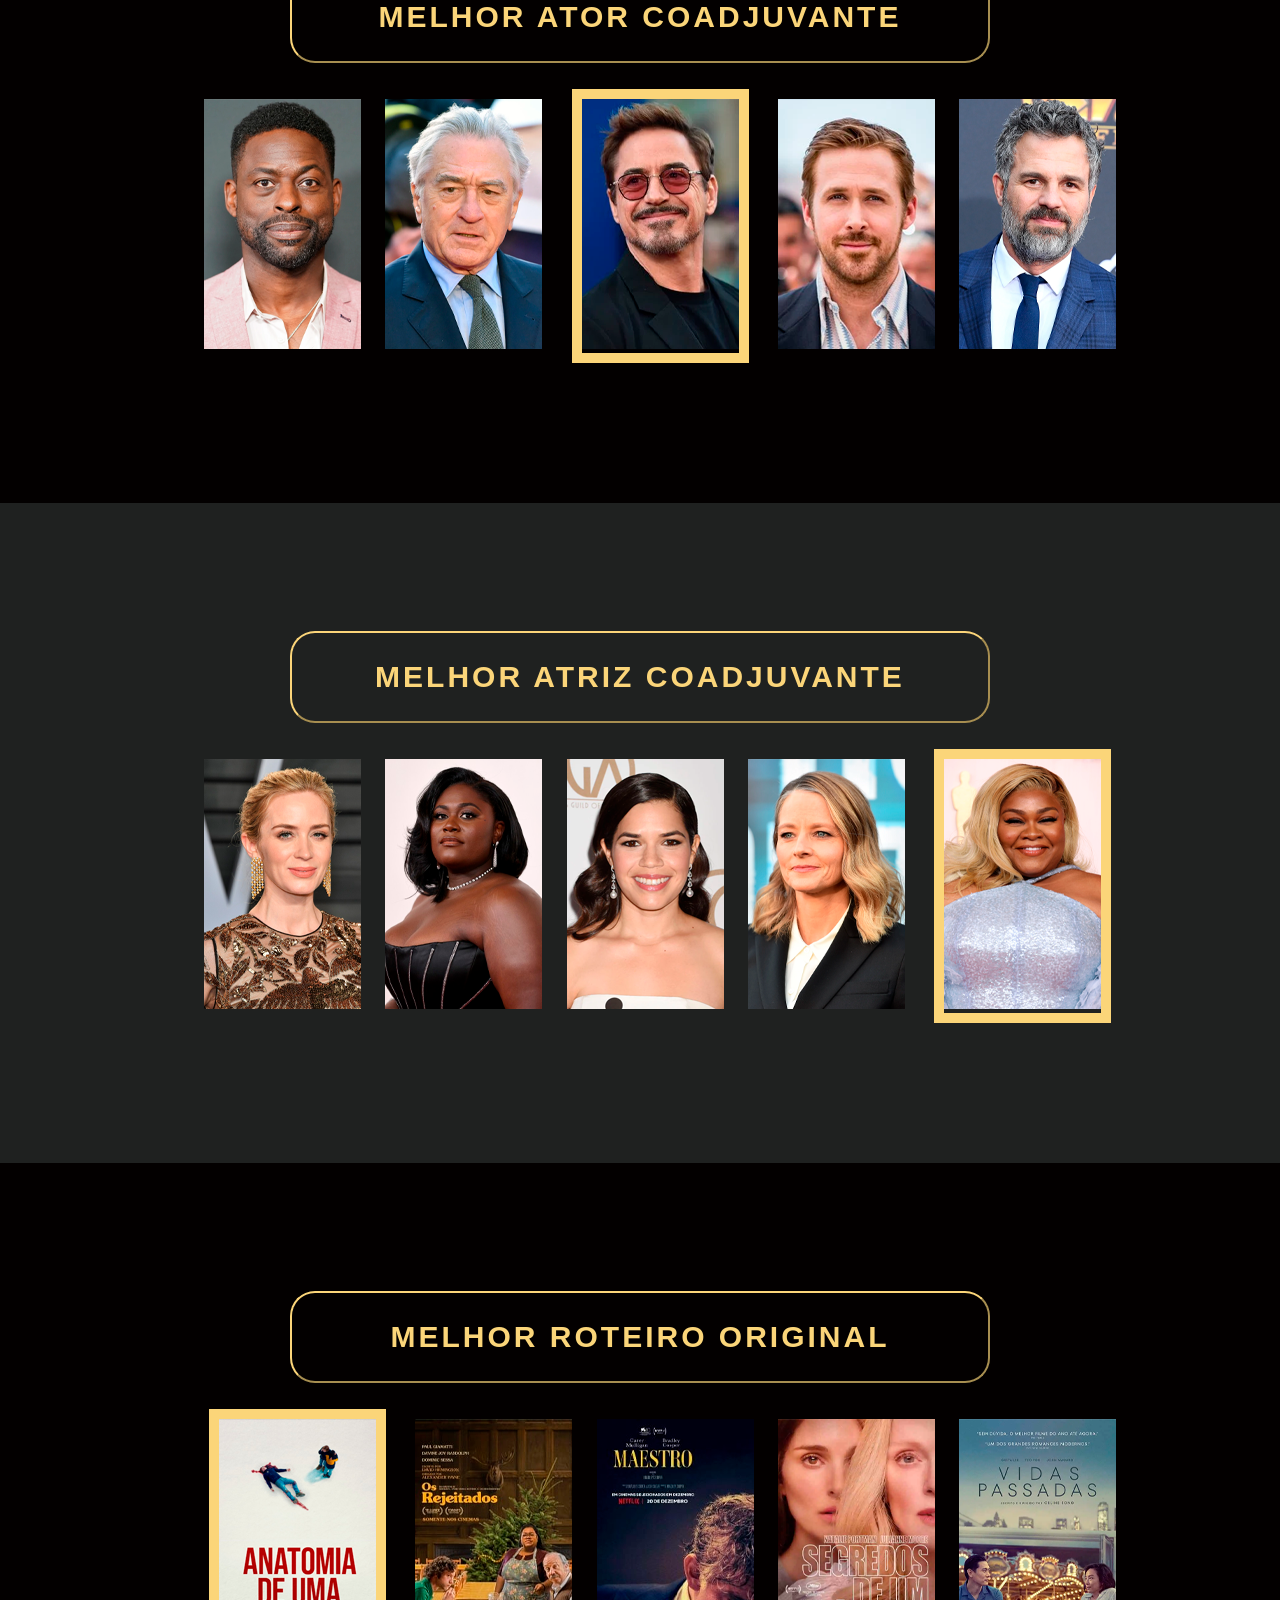
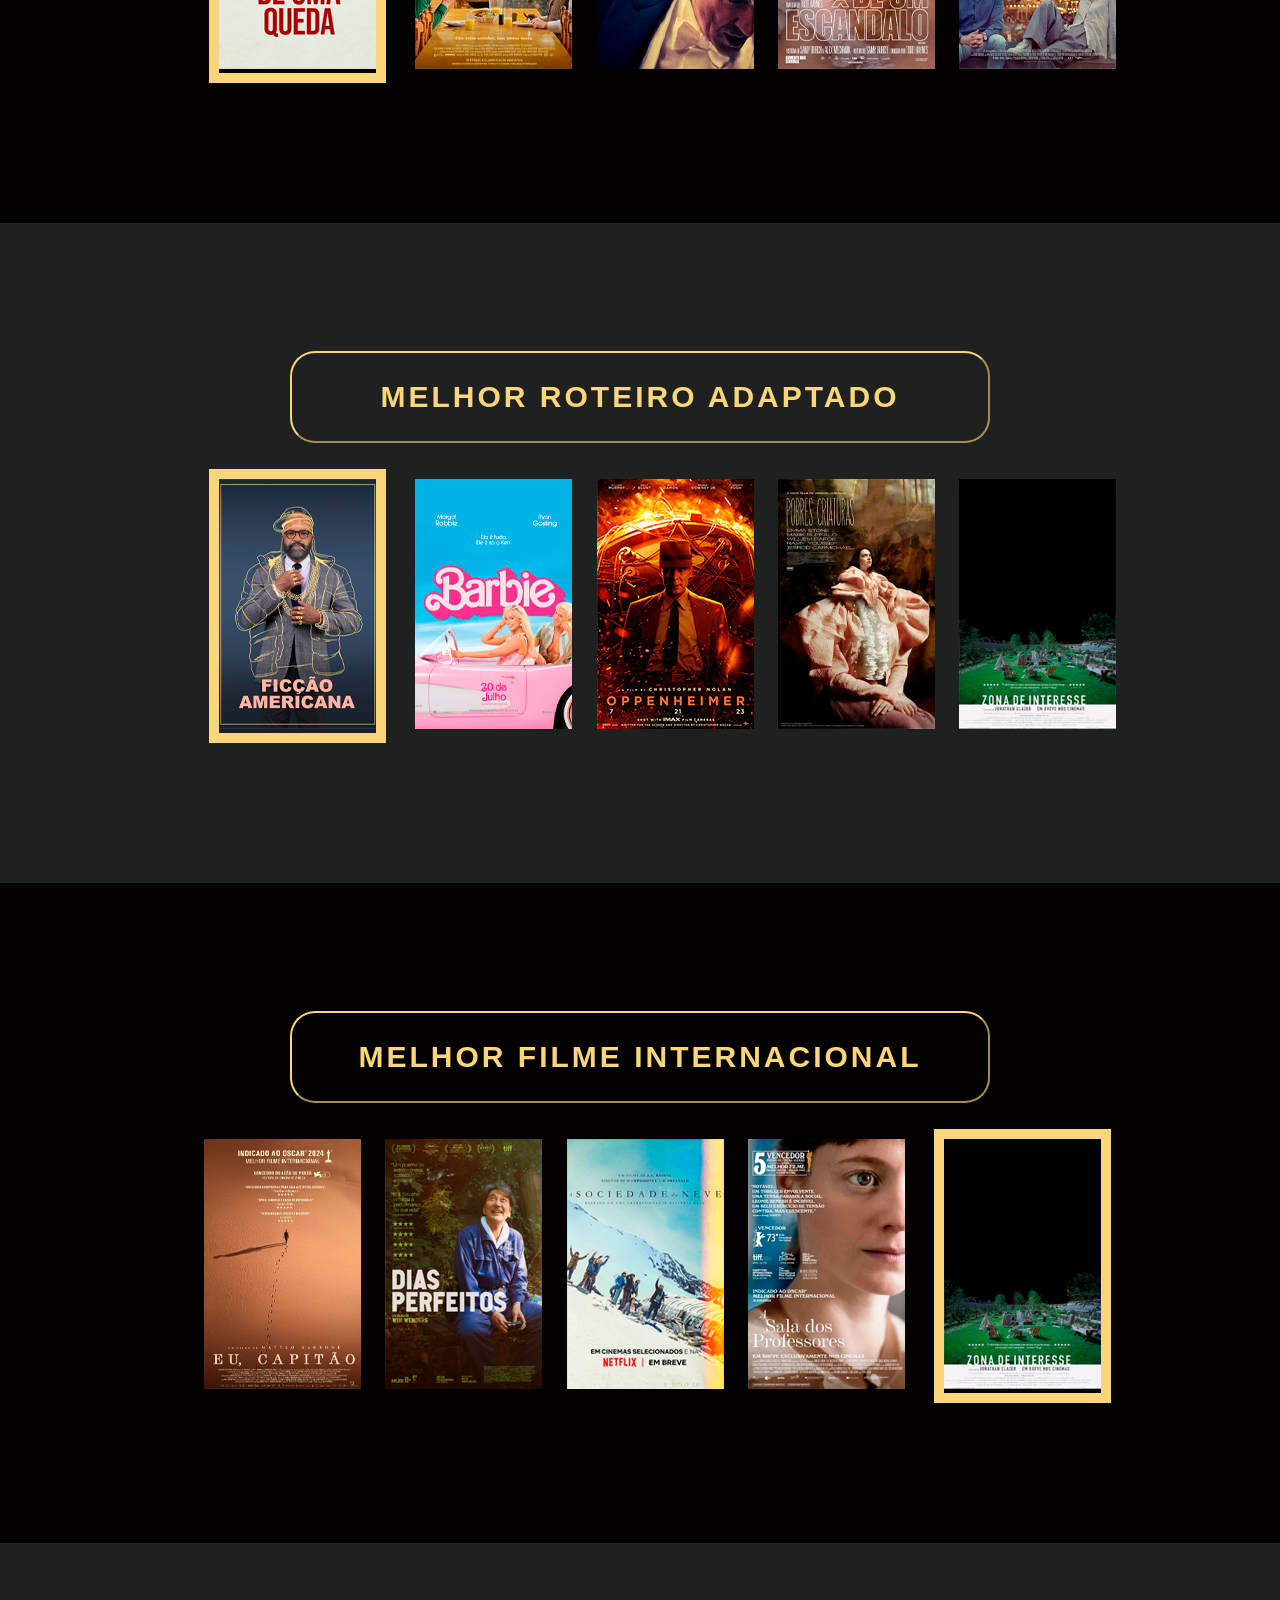
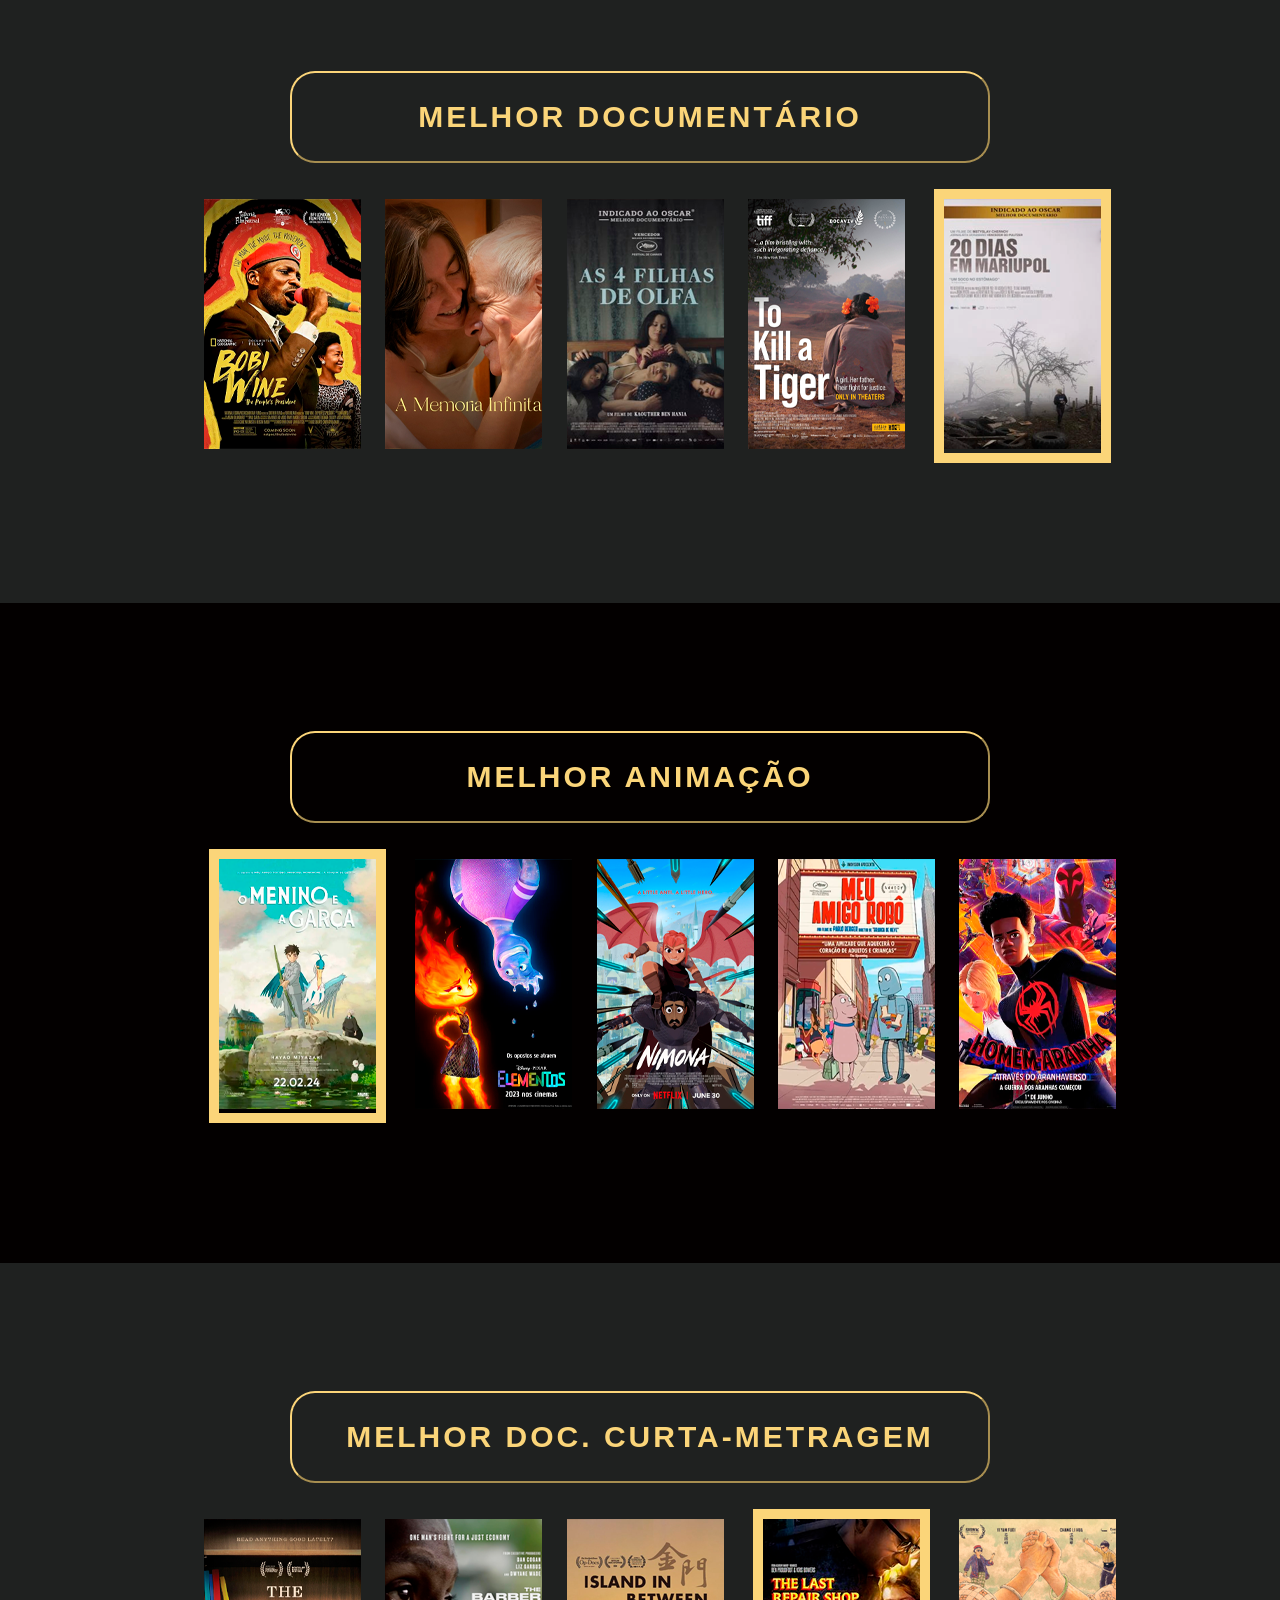
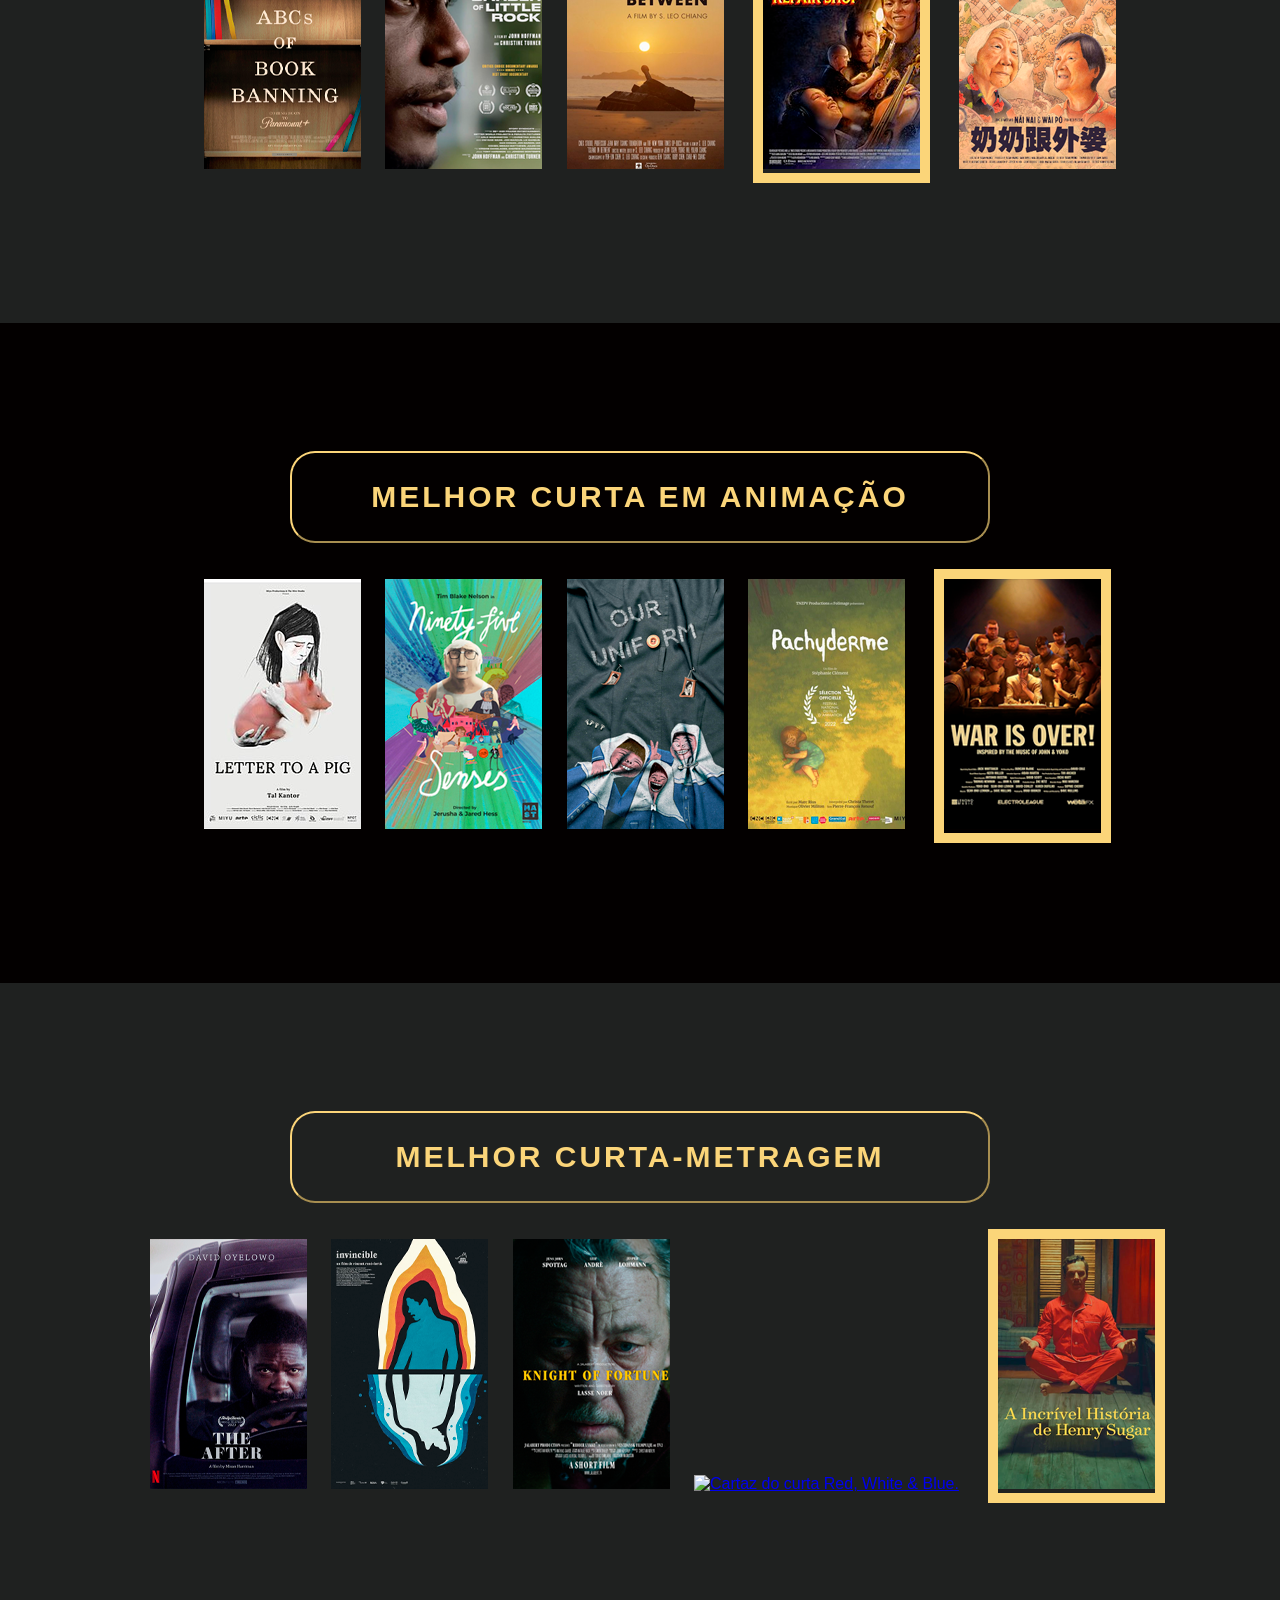
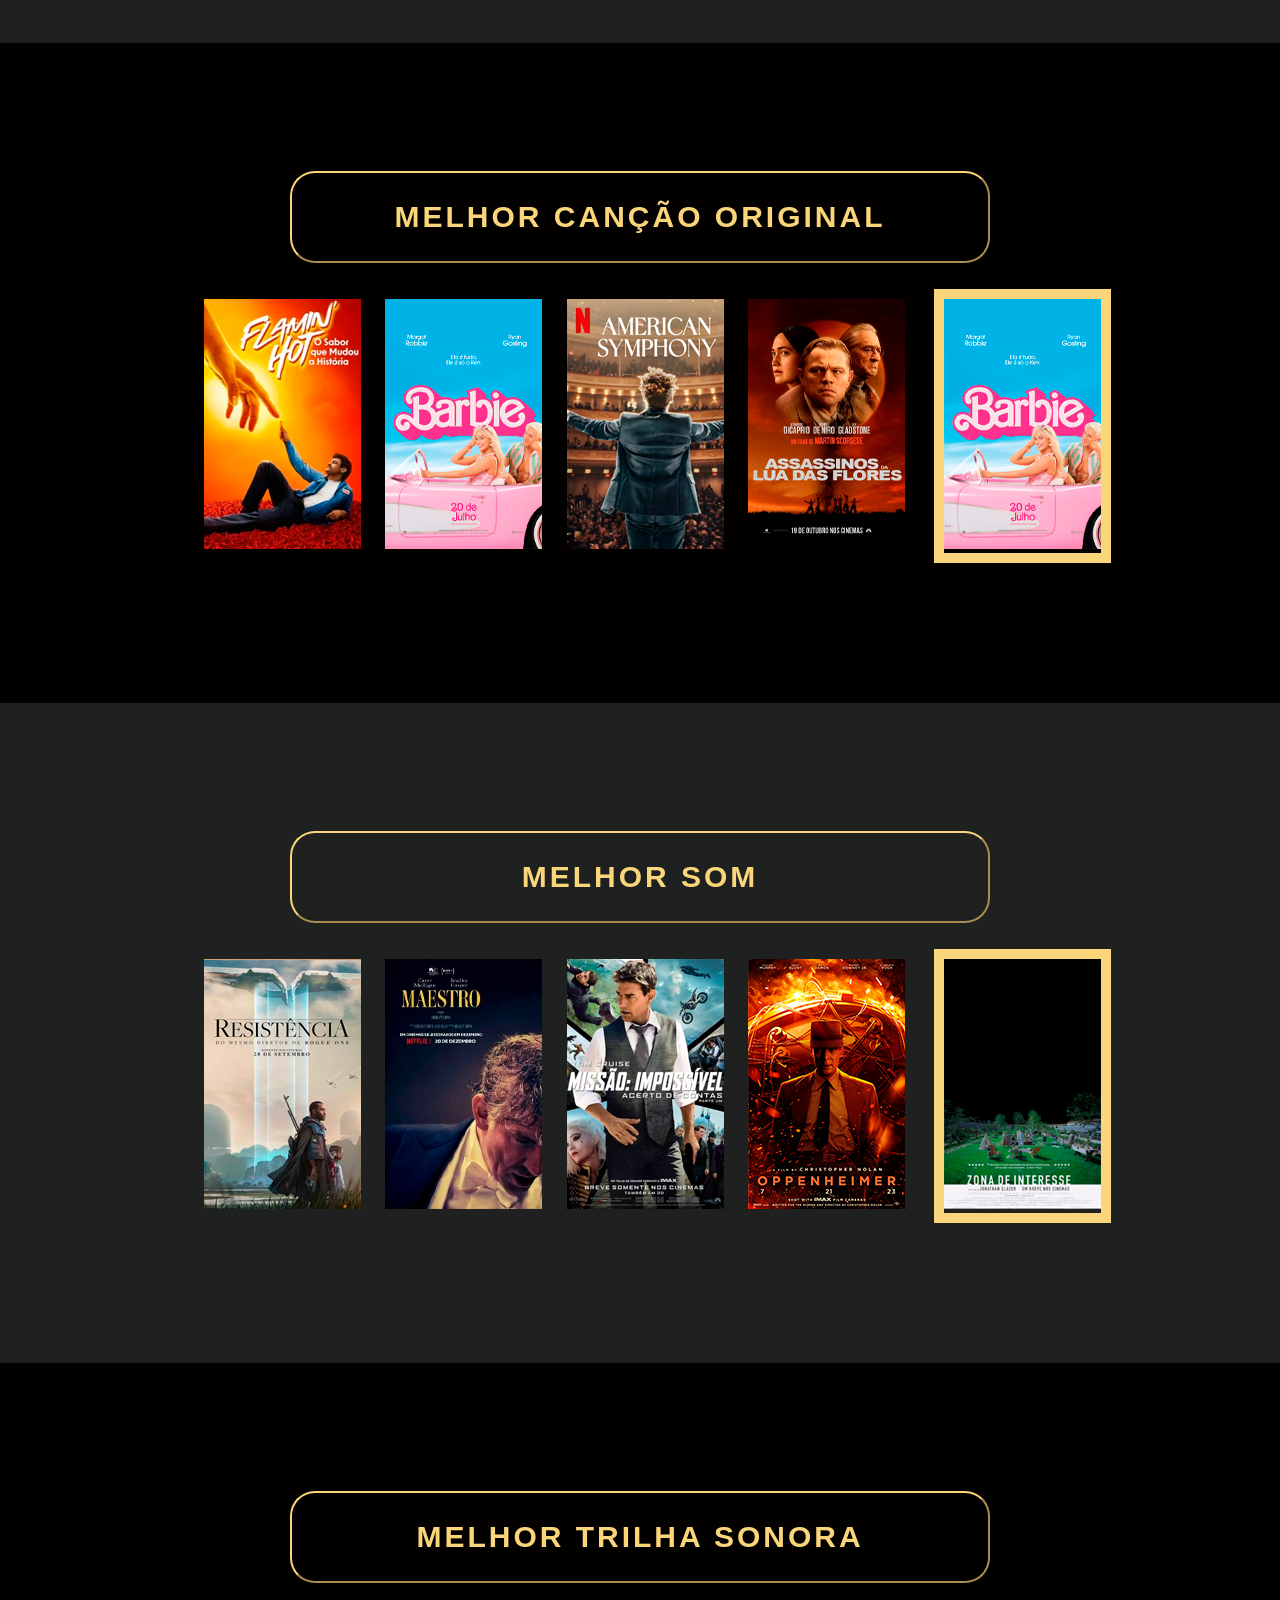
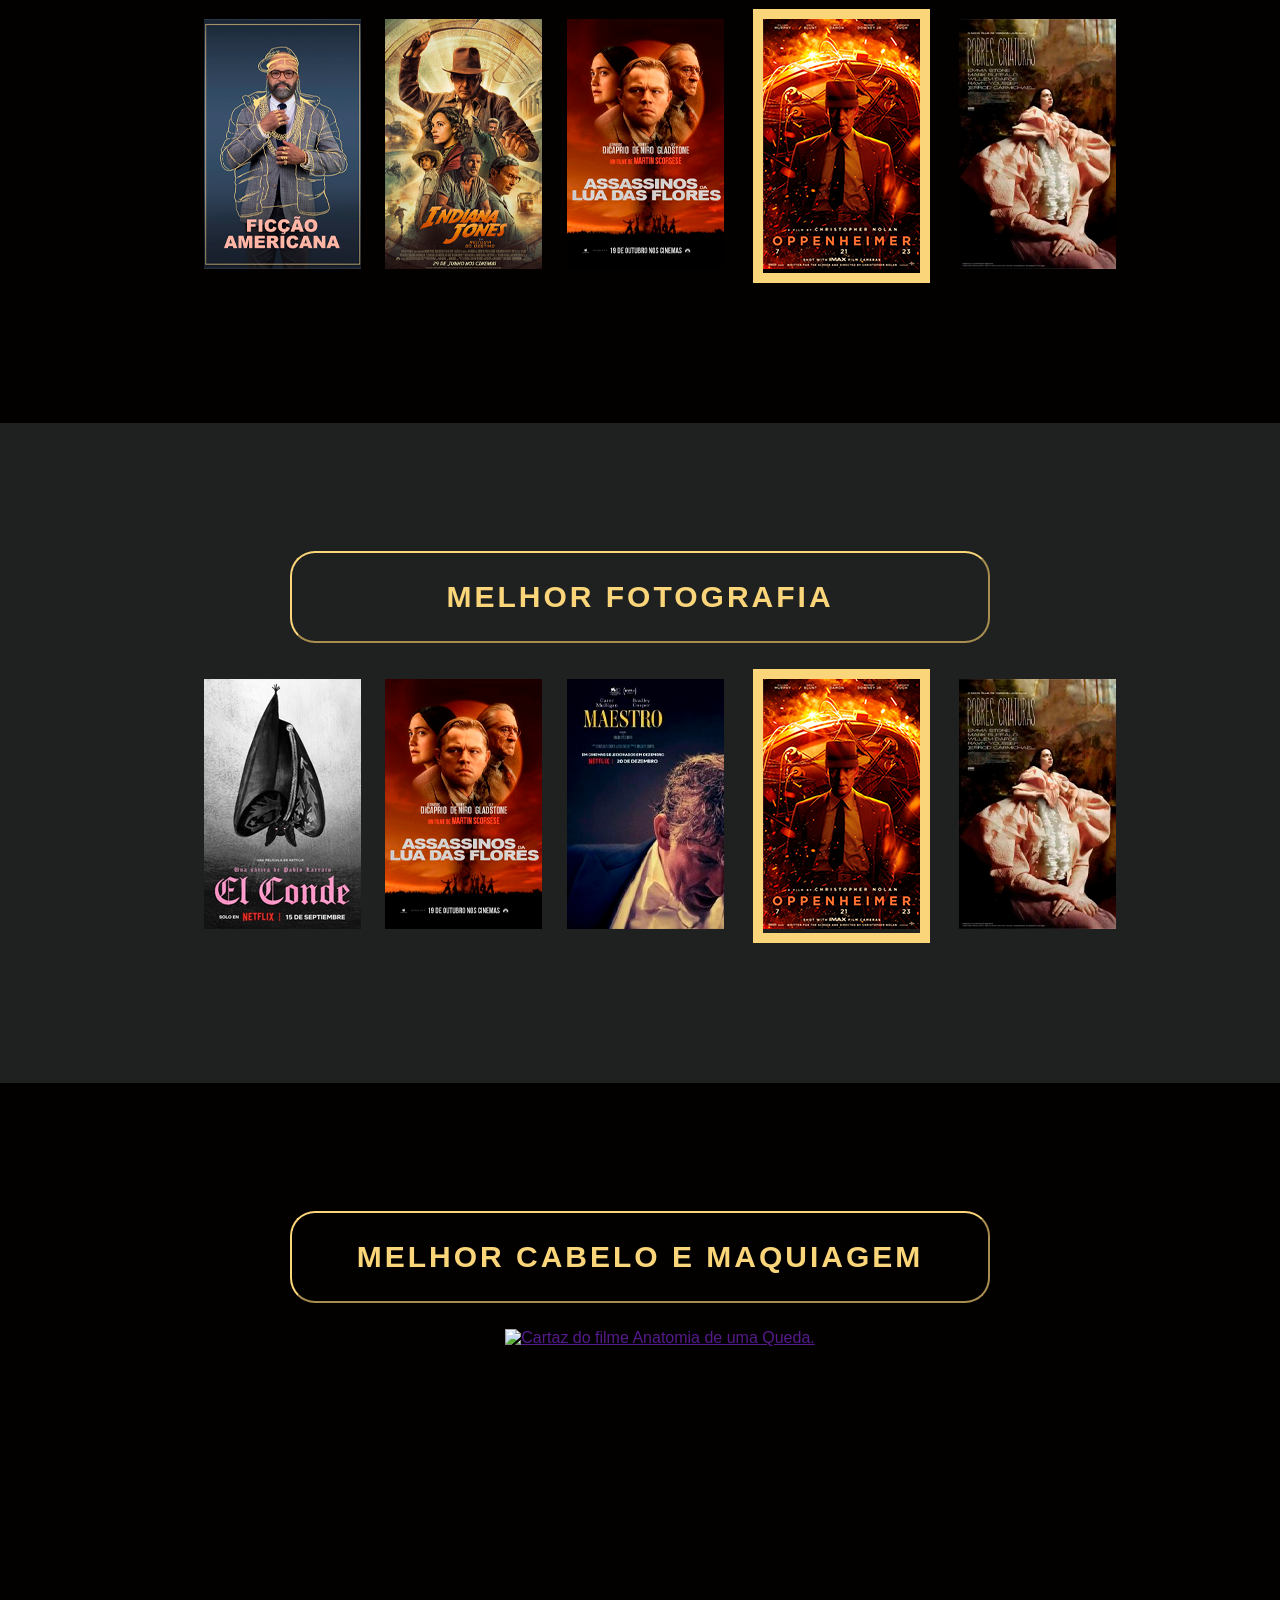
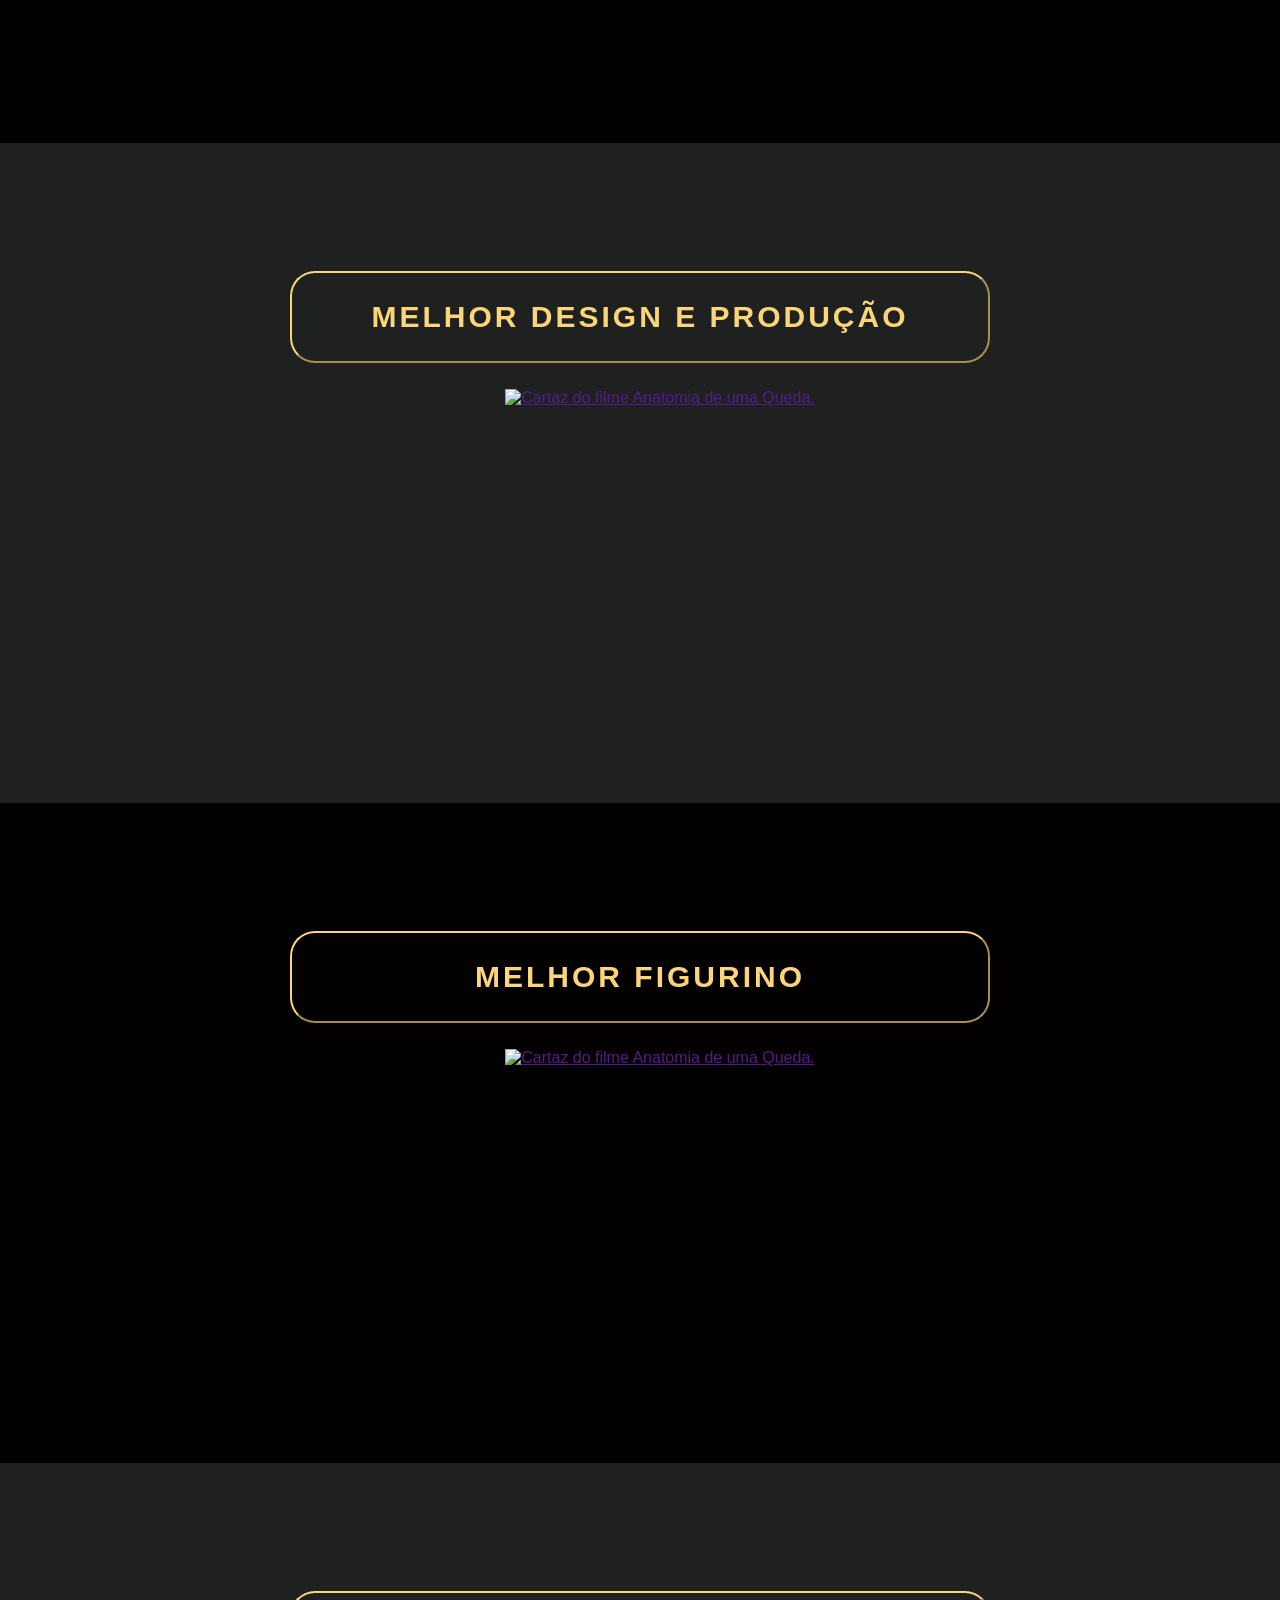
==== commit 5f7250a0: "section finished" ====
--- a/oscars-guide/index.html
+++ b/oscars-guide/index.html
@@ -850,12 +850,39 @@
                 <nav>
                     <ul>
                         <li class="imagem">
-                            <a href="" target="_blank">
-                            <img src="" alt="Cartaz do filme Anatomia de uma Queda.">
-                            <div class="textoHover">Clique no cartaz e acesse o filme no streaming em que ele está!</div>
-                        </a>
-                        </li>
-
+                            <a href="https://www.primevideo.com/detail/0KEURR6UABMOJSC008Z54AUHYP/ref=atv_sr_fle_c_Tn74RA_1_1_1?sr=1-1&pageTypeIdSource=ASIN&pageTypeId=B0CQKS1JK2&qid=1722802351588" target="_blank">
+                            <img src="img/filmes/ficcao-americana.webp" alt="Cartaz do filme Ficção Americana.">
+                            <div class="textoHover">Clique no cartaz e acesse o filme no streaming em que ele está!</div>
+                        </a>
+                        </li>
+
+                        <li class="imagem">
+                            <a href="https://www.disneyplus.com/play/f4bbe891-e949-4a15-9df1-6c2e87cca2bc?distributionPartner=google" target="_blank">
+                            <img src="img/filmes/indiana.webp" alt="Cartaz do filme Indiana Jones e a Relíquia do Destino.">
+                            <div class="textoHover">Clique no cartaz e acesse o filme no streaming em que ele está!</div>
+                        </a>
+                        </li>
+
+                        <li class="imagem">
+                            <a href="https://tv.apple.com/br/movie/killers-of-the-flower-moon/umc.cmc.5x1fg9vferlfeutzpq6rra1zf?action=play" target="_blank">
+                            <img src="img/filmes/assassinos-da-lua-das-flores.webp" alt="Cartaz do filme Assassinos da Lua das Flores.">
+                            <div class="textoHover">Clique no cartaz e acesse o filme no streaming em que ele está!</div>
+                        </a>
+                        </li>
+
+                        <li class="imagemVencedor">
+                            <a href="https://www.primevideo.com/region/na/dp/amzn1.dv.gti.f60cf07a-7363-411e-9f4a-b93b568ef3d3?ref_=atv_cf_strg_wb&autoplay=0" target="_blank">
+                            <img src="img/filmes/oppenheimer.webp" alt="Cartaz do filme Oppenheimer.">
+                            <div class="textoHover">Clique no cartaz e acesse o filme no streaming em que ele está!</div>
+                        </a>
+                        </li>
+
+                        <li class="imagem">
+                            <a href="https://www.primevideo.com/-/pt/detail/Pobres-Criaturas/0OUCYU3AALHQG7YJ4PTC6S2LNM" target="_blank">
+                            <img src="img/filmes/pobres-criaturas.webp" alt="Cartaz do filme Pobres Criaturas.">
+                            <div class="textoHover">Clique no cartaz e acesse o filme no streaming em que ele está!</div>
+                        </a>
+                        </li>
                     </ul>
                 </nav>
 
@@ -867,8 +894,36 @@
                 <nav>
                     <ul>
                         <li class="imagem">
-                            <a href="" target="_blank">
-                            <img src="" alt="Cartaz do filme Anatomia de uma Queda.">
+                            <a href="https://www.netflix.com/br/title/81590652" target="_blank">
+                            <img src="img/filmes/o-conde.webp" alt="Cartaz do filme O Conde.">
+                            <div class="textoHover">Clique no cartaz e acesse o filme no streaming em que ele está!</div>
+                        </a>
+                        </li>
+
+                        <li class="imagem">
+                            <a href="https://tv.apple.com/br/movie/killers-of-the-flower-moon/umc.cmc.5x1fg9vferlfeutzpq6rra1zf" target="_blank">
+                            <img src="img/filmes/assassinos-da-lua-das-flores.webp" alt="Cartaz do filme Assassinos da Lua das Flores.">
+                            <div class="textoHover">Clique no cartaz e acesse o filme no streaming em que ele está!</div>
+                        </a>
+                        </li>
+
+                        <li class="imagem">
+                            <a href="https://www.netflix.com/br/title/81171868?source=35" target="_blank">
+                            <img src="img/filmes/maestro.webp" alt="Cartaz do filme Maestro.">
+                            <div class="textoHover">Clique no cartaz e acesse o filme no streaming em que ele está!</div>
+                        </a>
+                        </li>
+
+                        <li class="imagemVencedor">
+                            <a href="https://www.primevideo.com/region/na/dp/amzn1.dv.gti.f60cf07a-7363-411e-9f4a-b93b568ef3d3?ref_=atv_cf_strg_wb&autoplay=0" target="_blank">
+                            <img src="img/filmes/oppenheimer.webp" alt="Cartaz do filme Oppenheimer.">
+                            <div class="textoHover">Clique no cartaz e acesse o filme no streaming em que ele está!</div>
+                        </a>
+                        </li>
+
+                        <li class="imagem">
+                            <a href="https://www.primevideo.com/-/pt/detail/Pobres-Criaturas/0OUCYU3AALHQG7YJ4PTC6S2LNM" target="_blank">
+                            <img src="img/filmes/pobres-criaturas.webp" alt="Cartaz do filme Pobres Criaturas.">
                             <div class="textoHover">Clique no cartaz e acesse o filme no streaming em que ele está!</div>
                         </a>
                         </li>
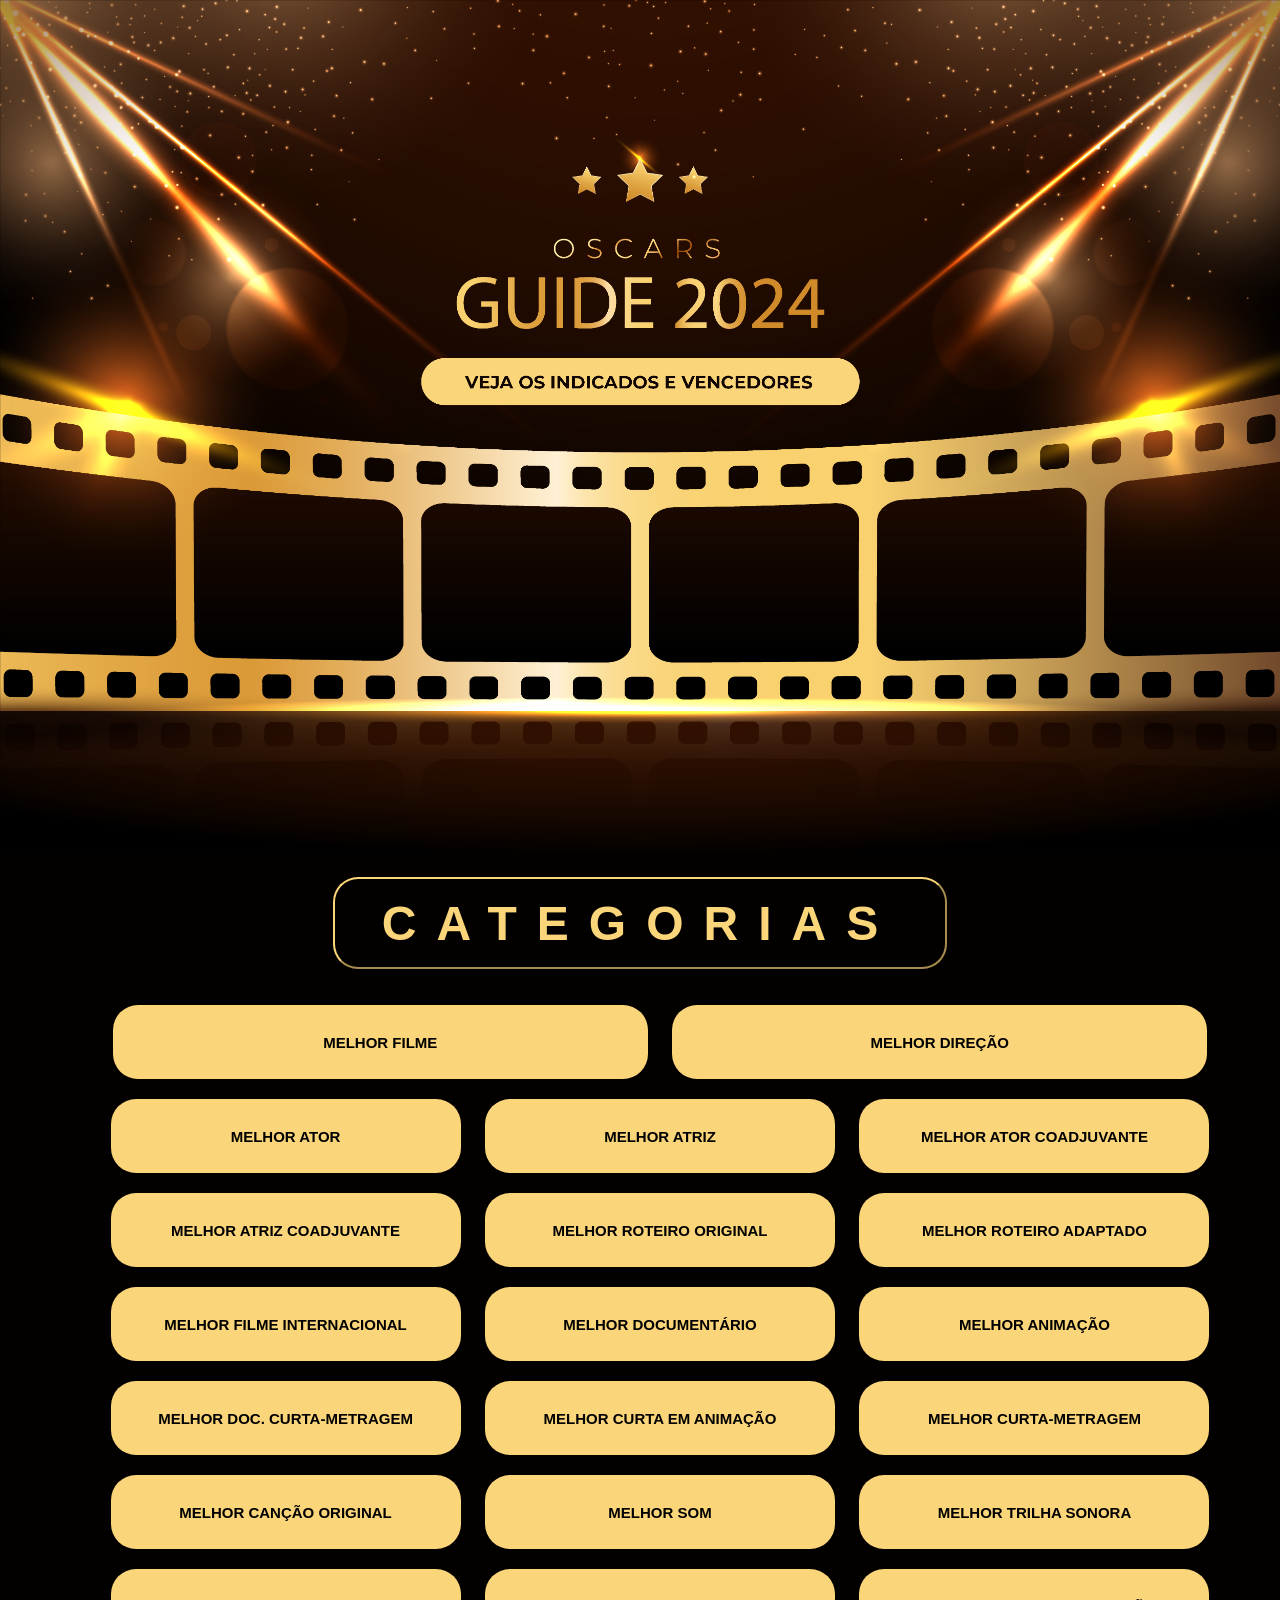
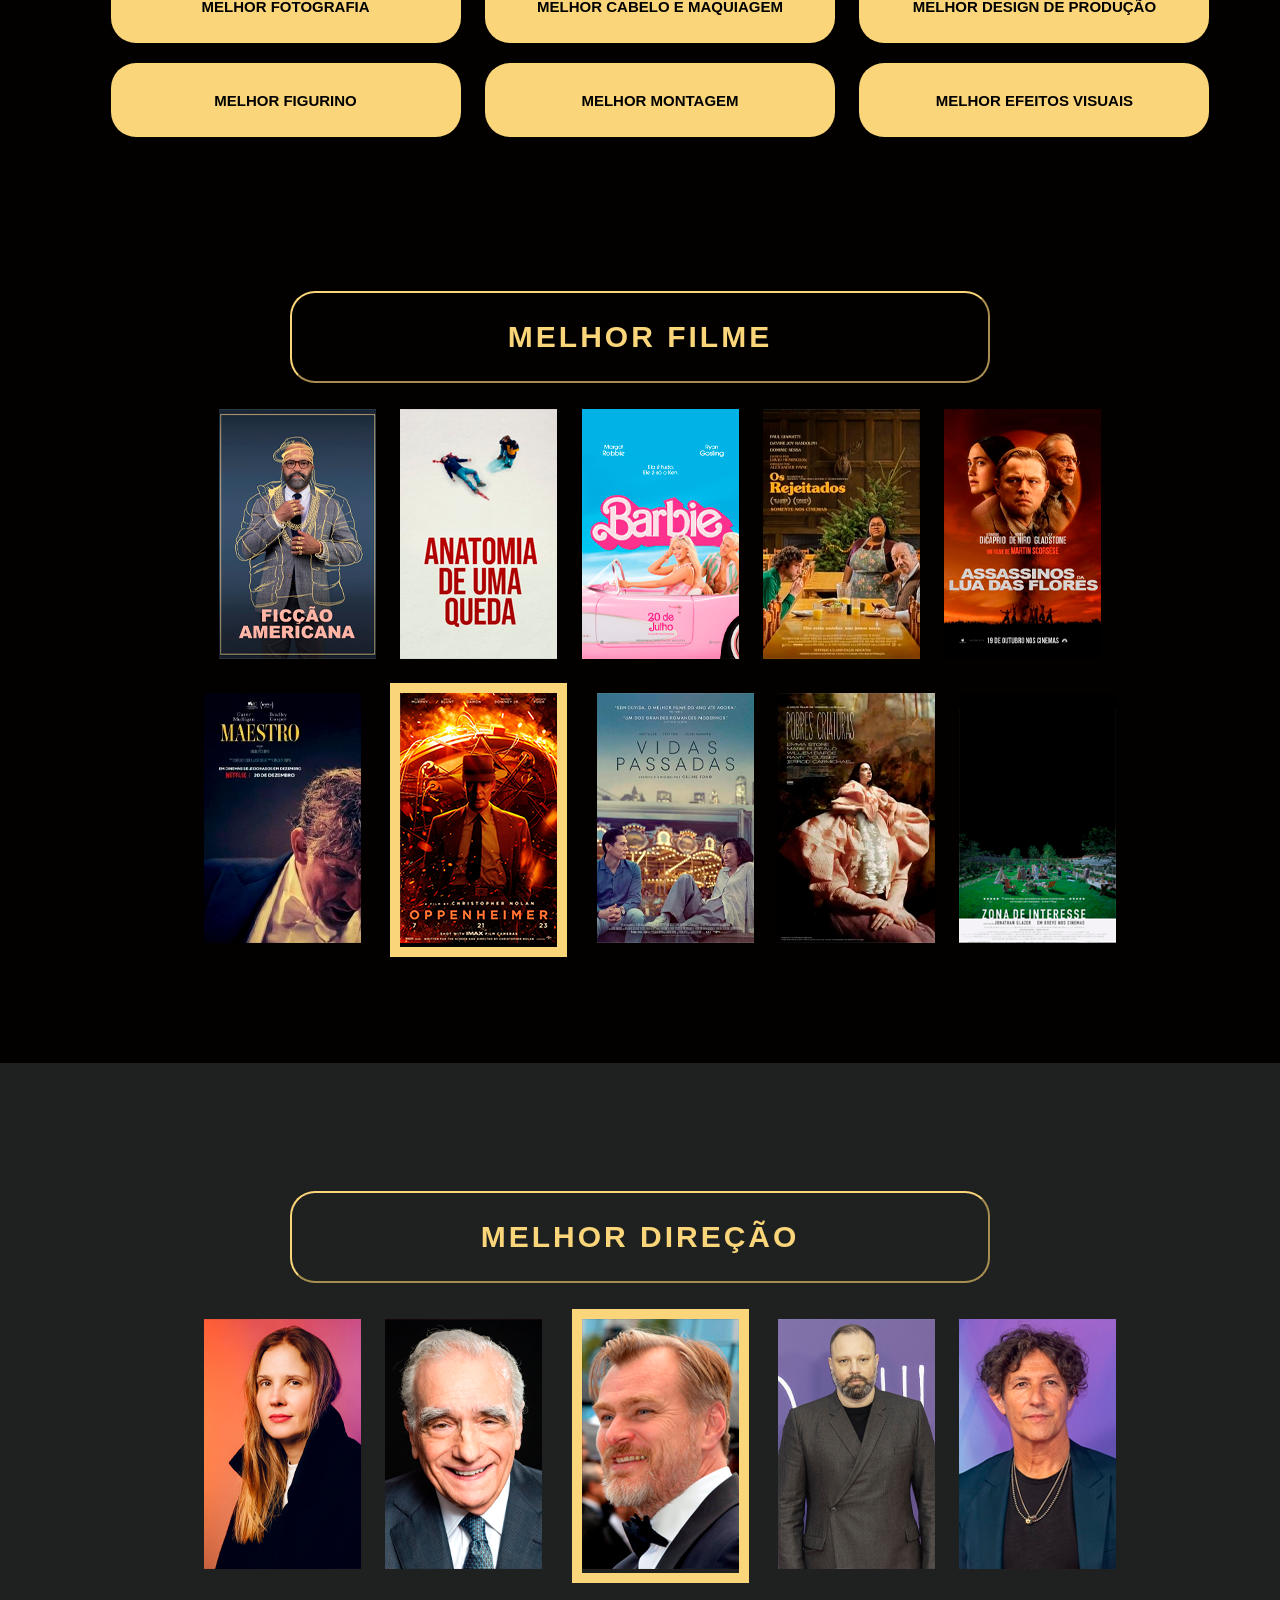
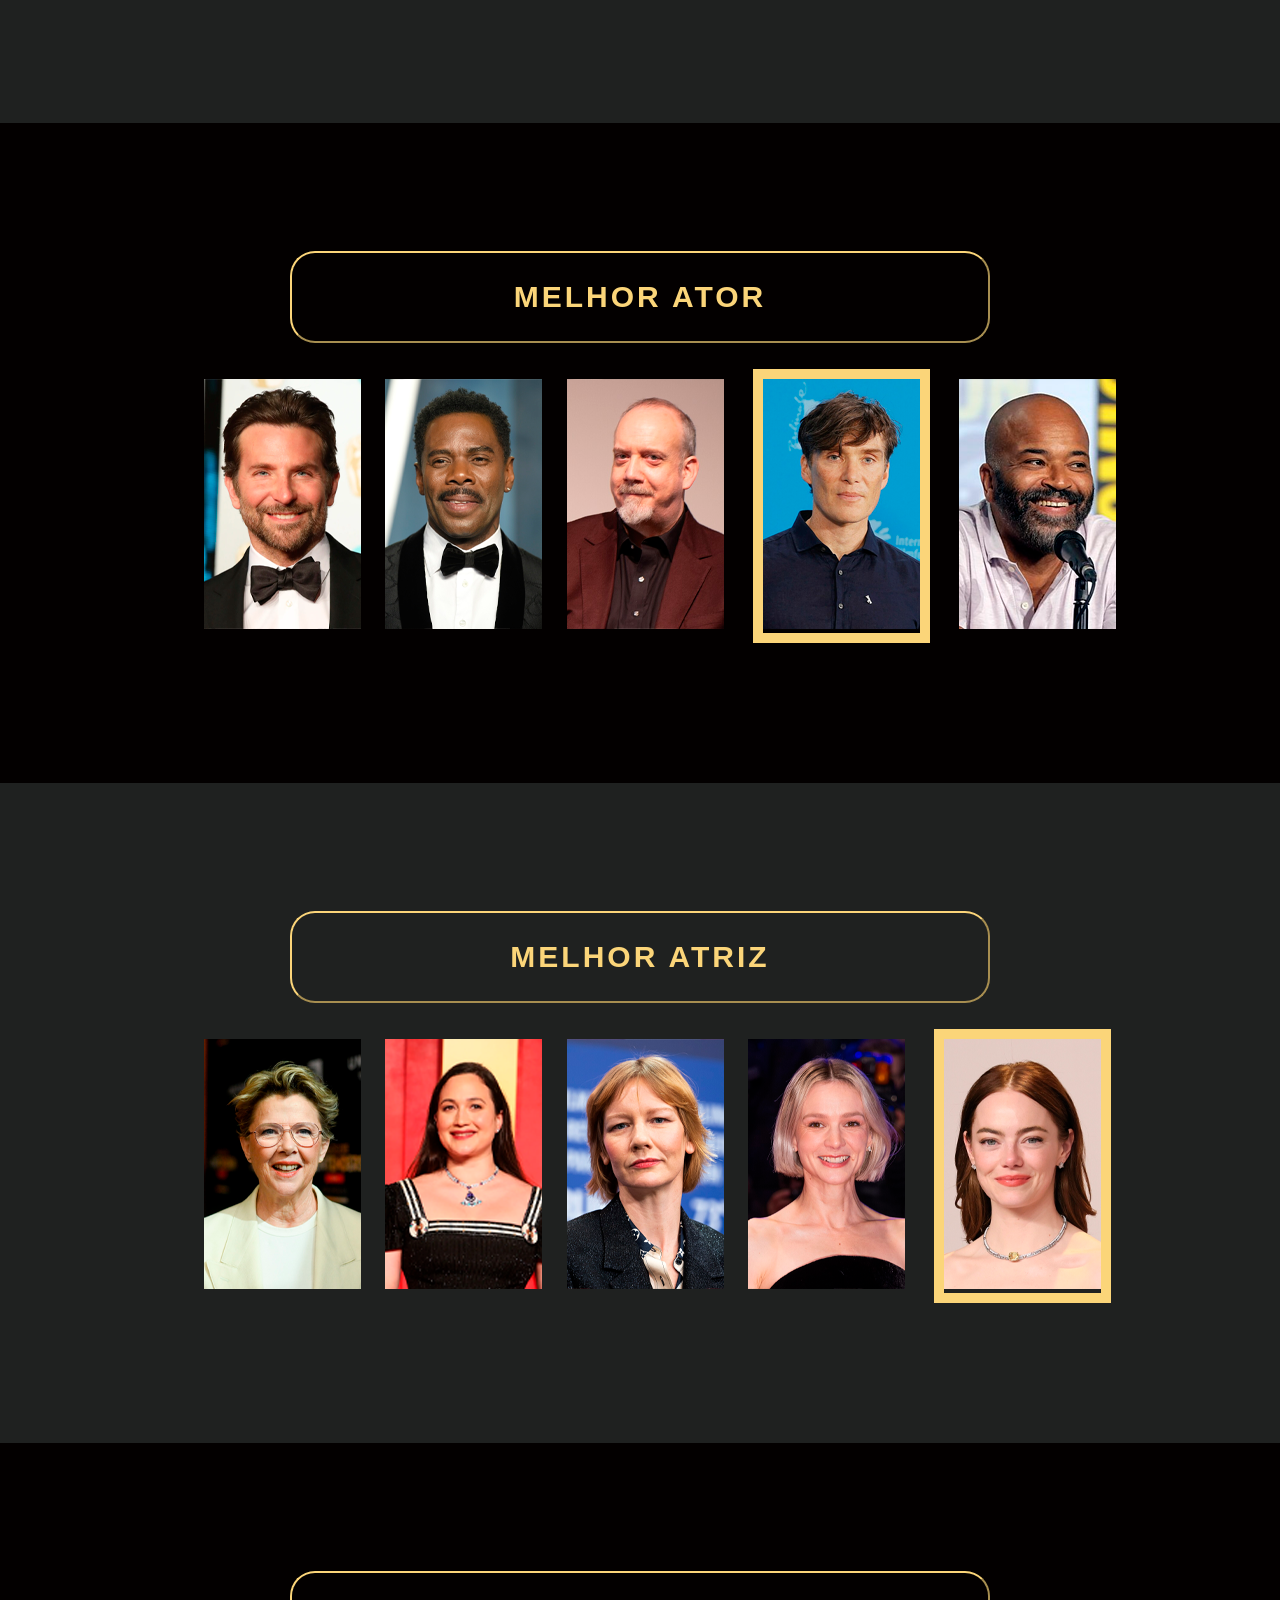
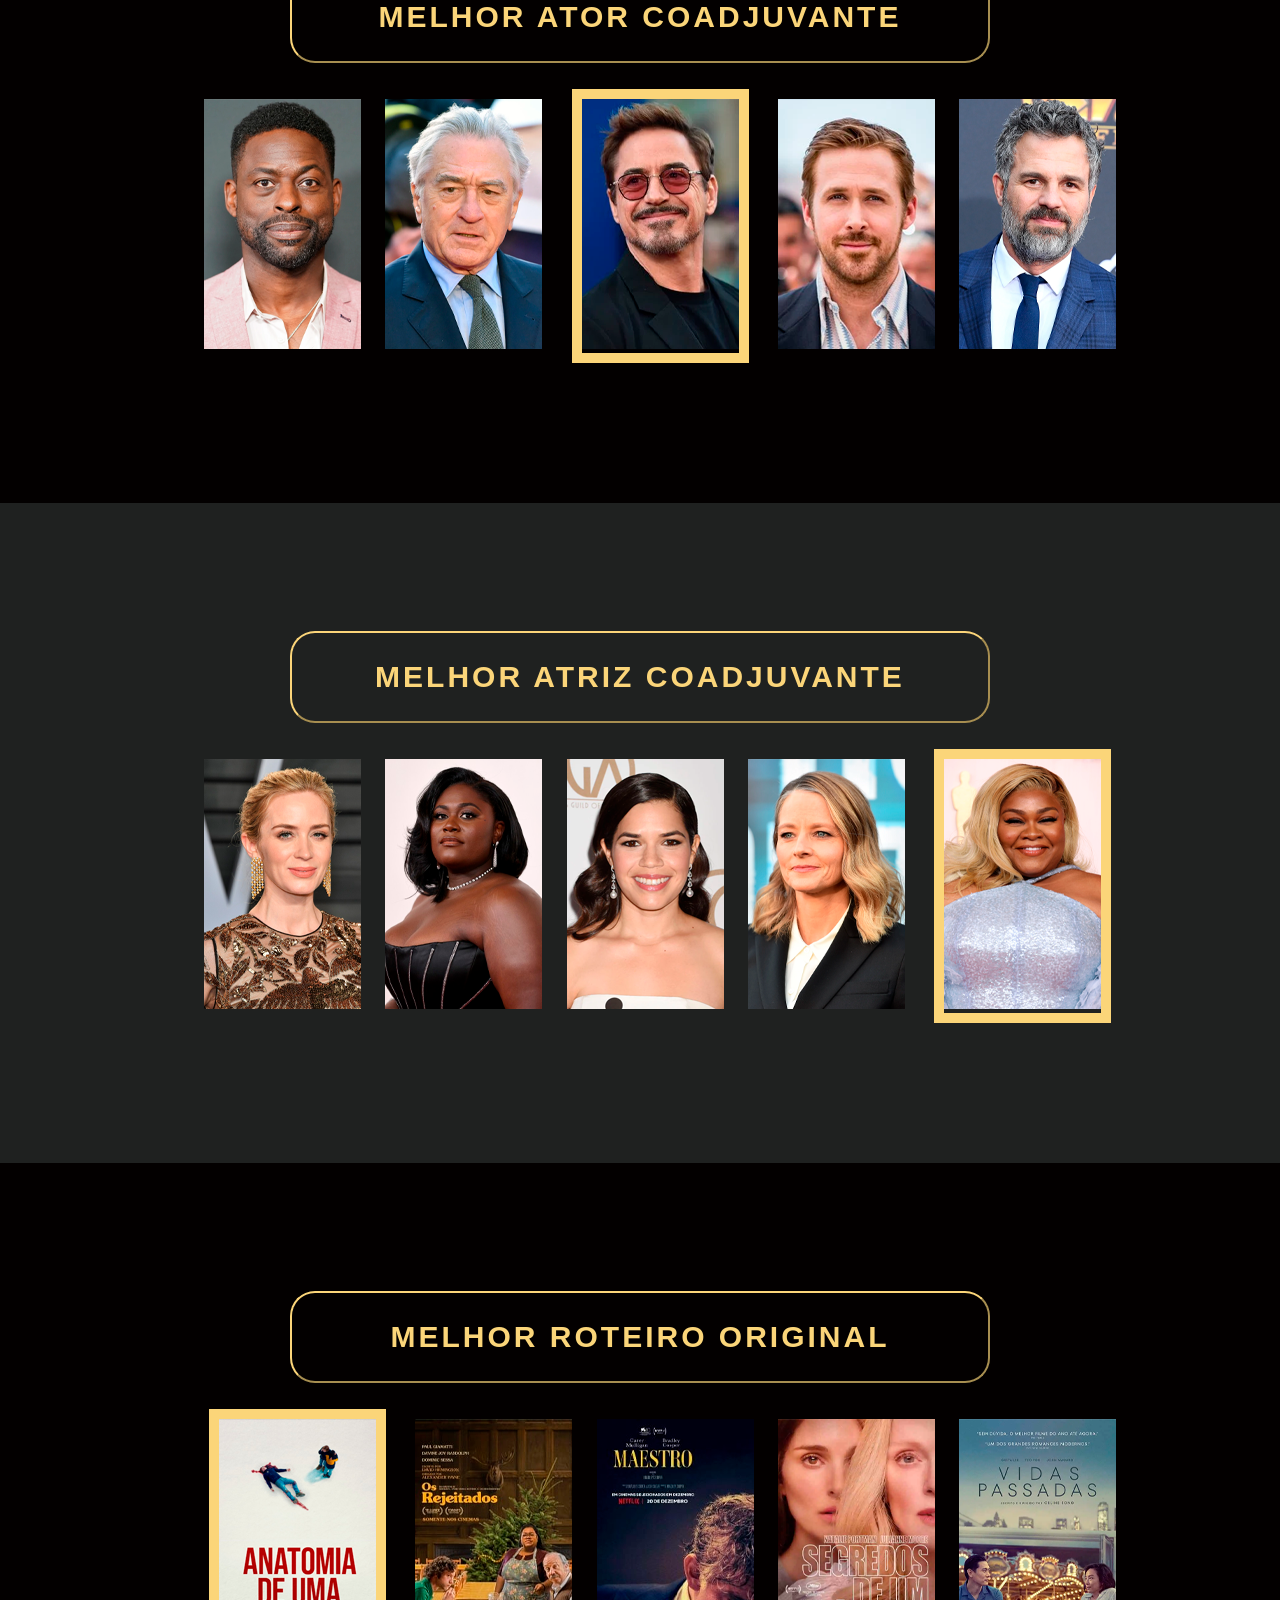
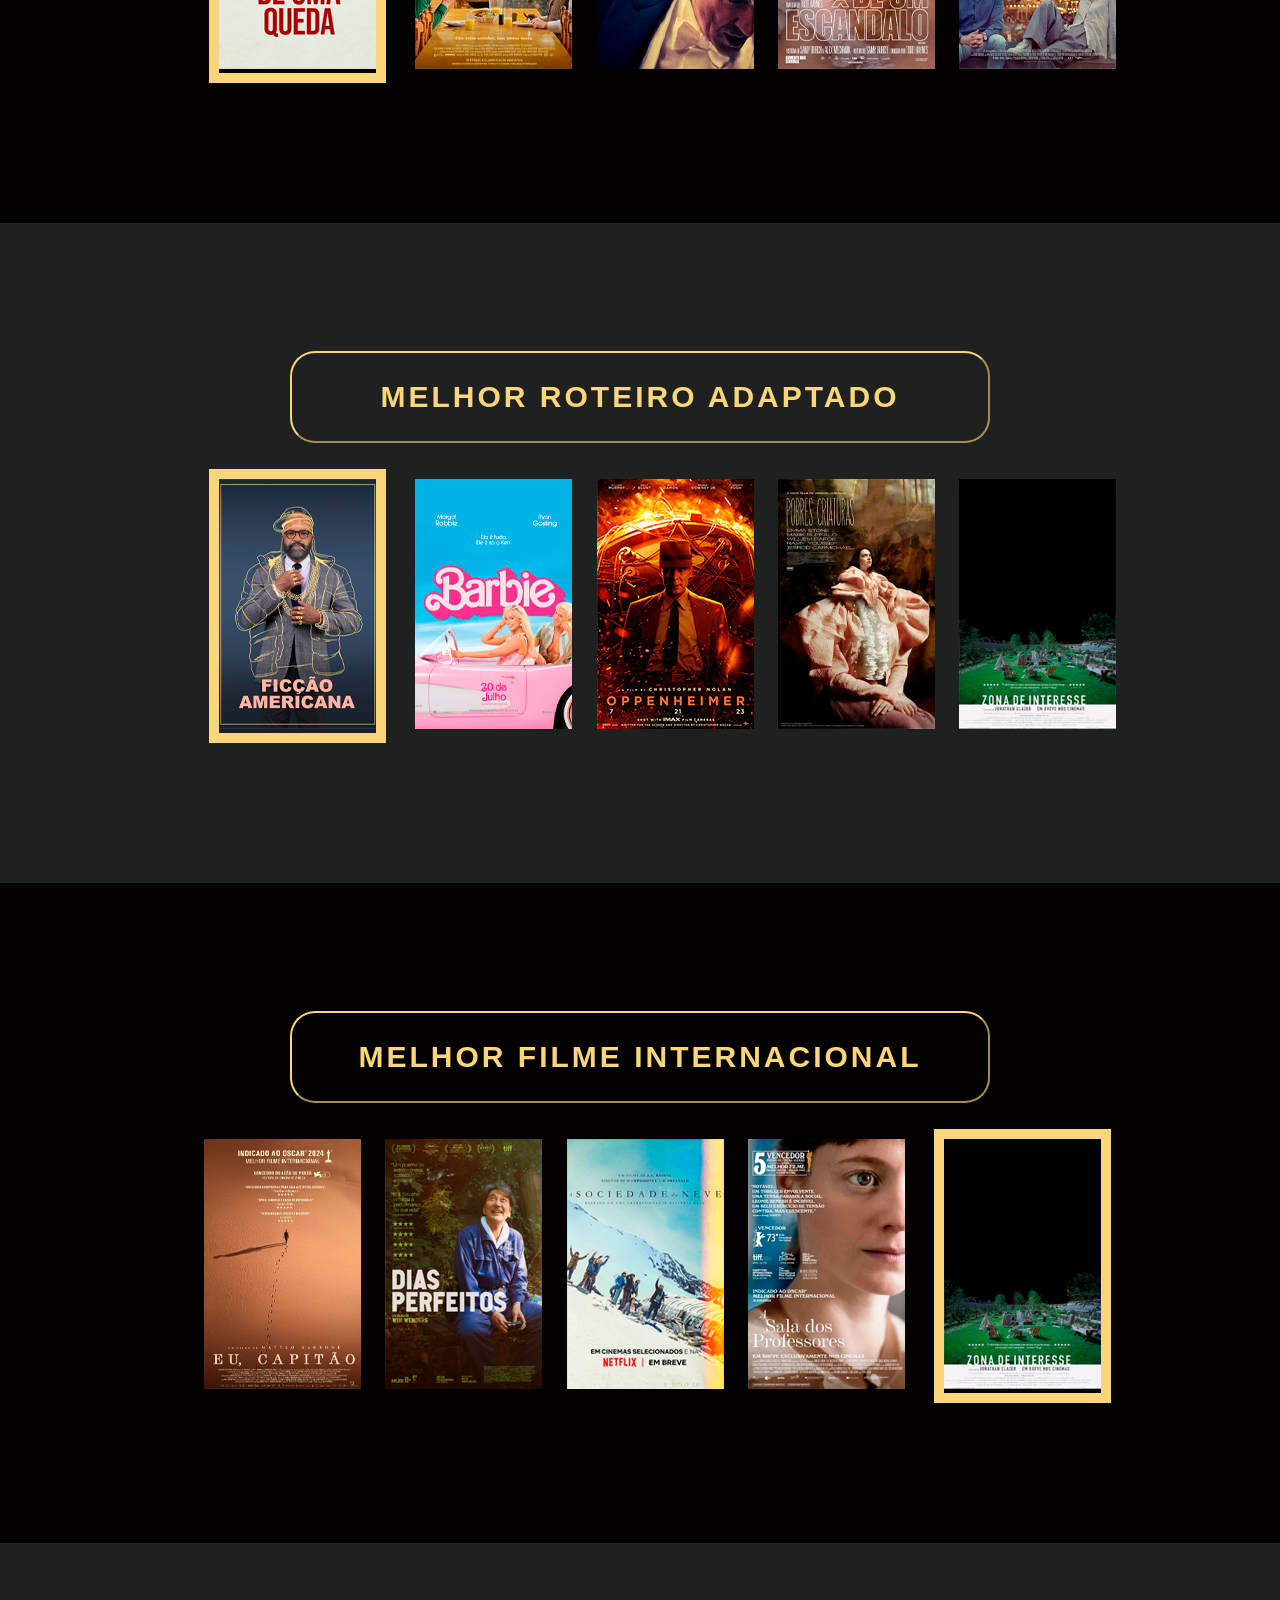
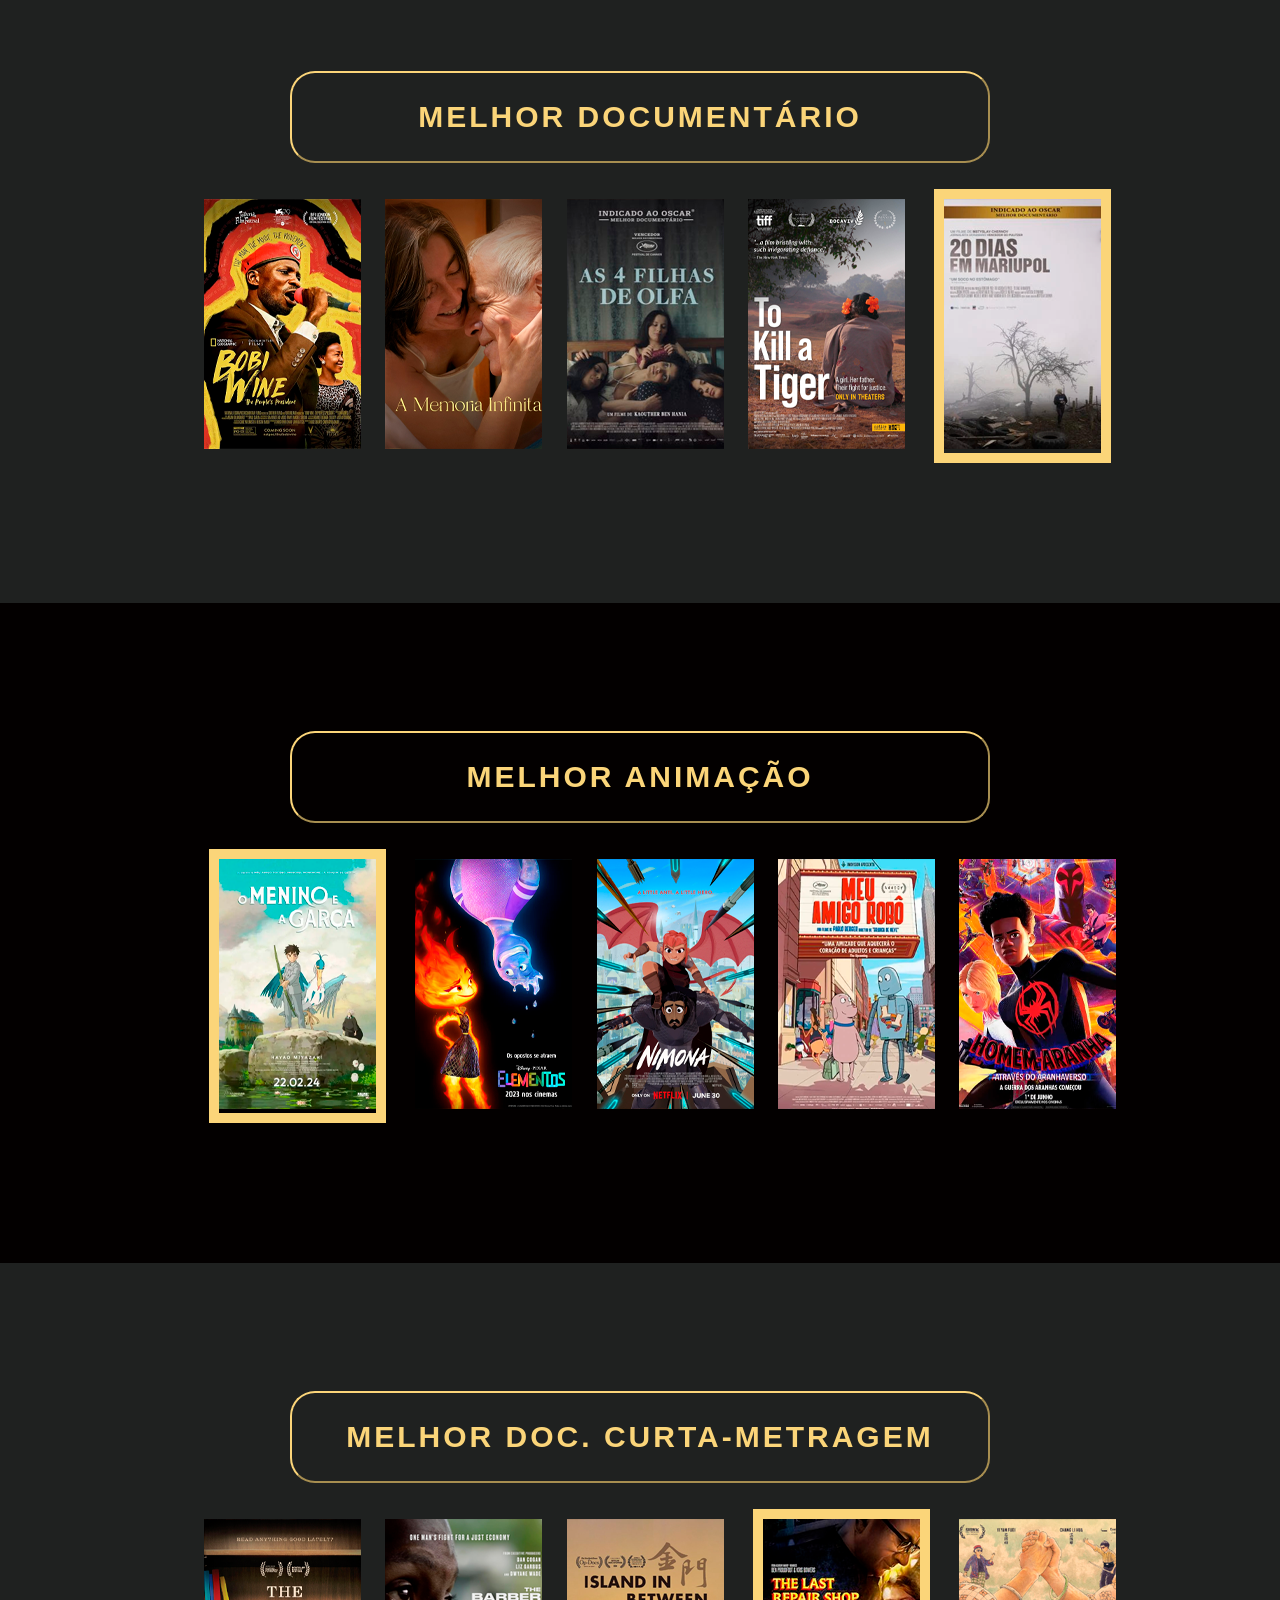
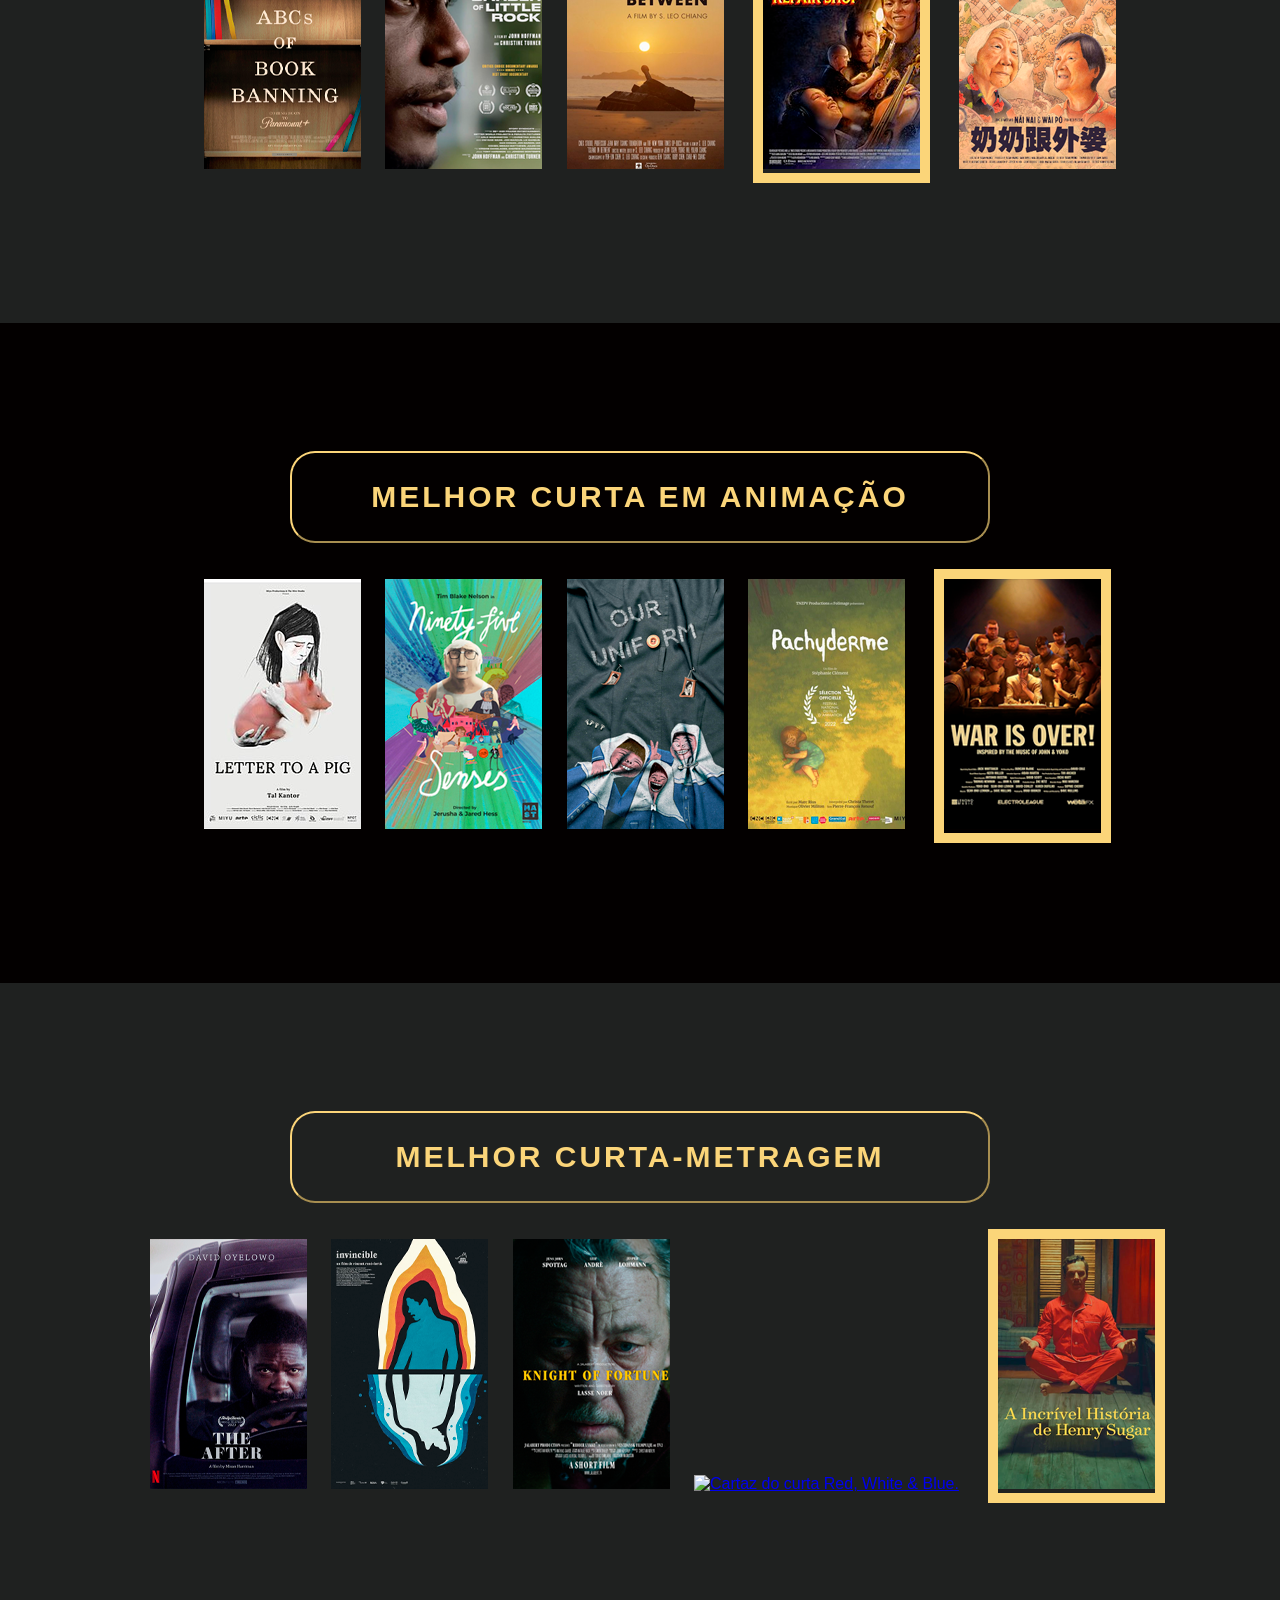
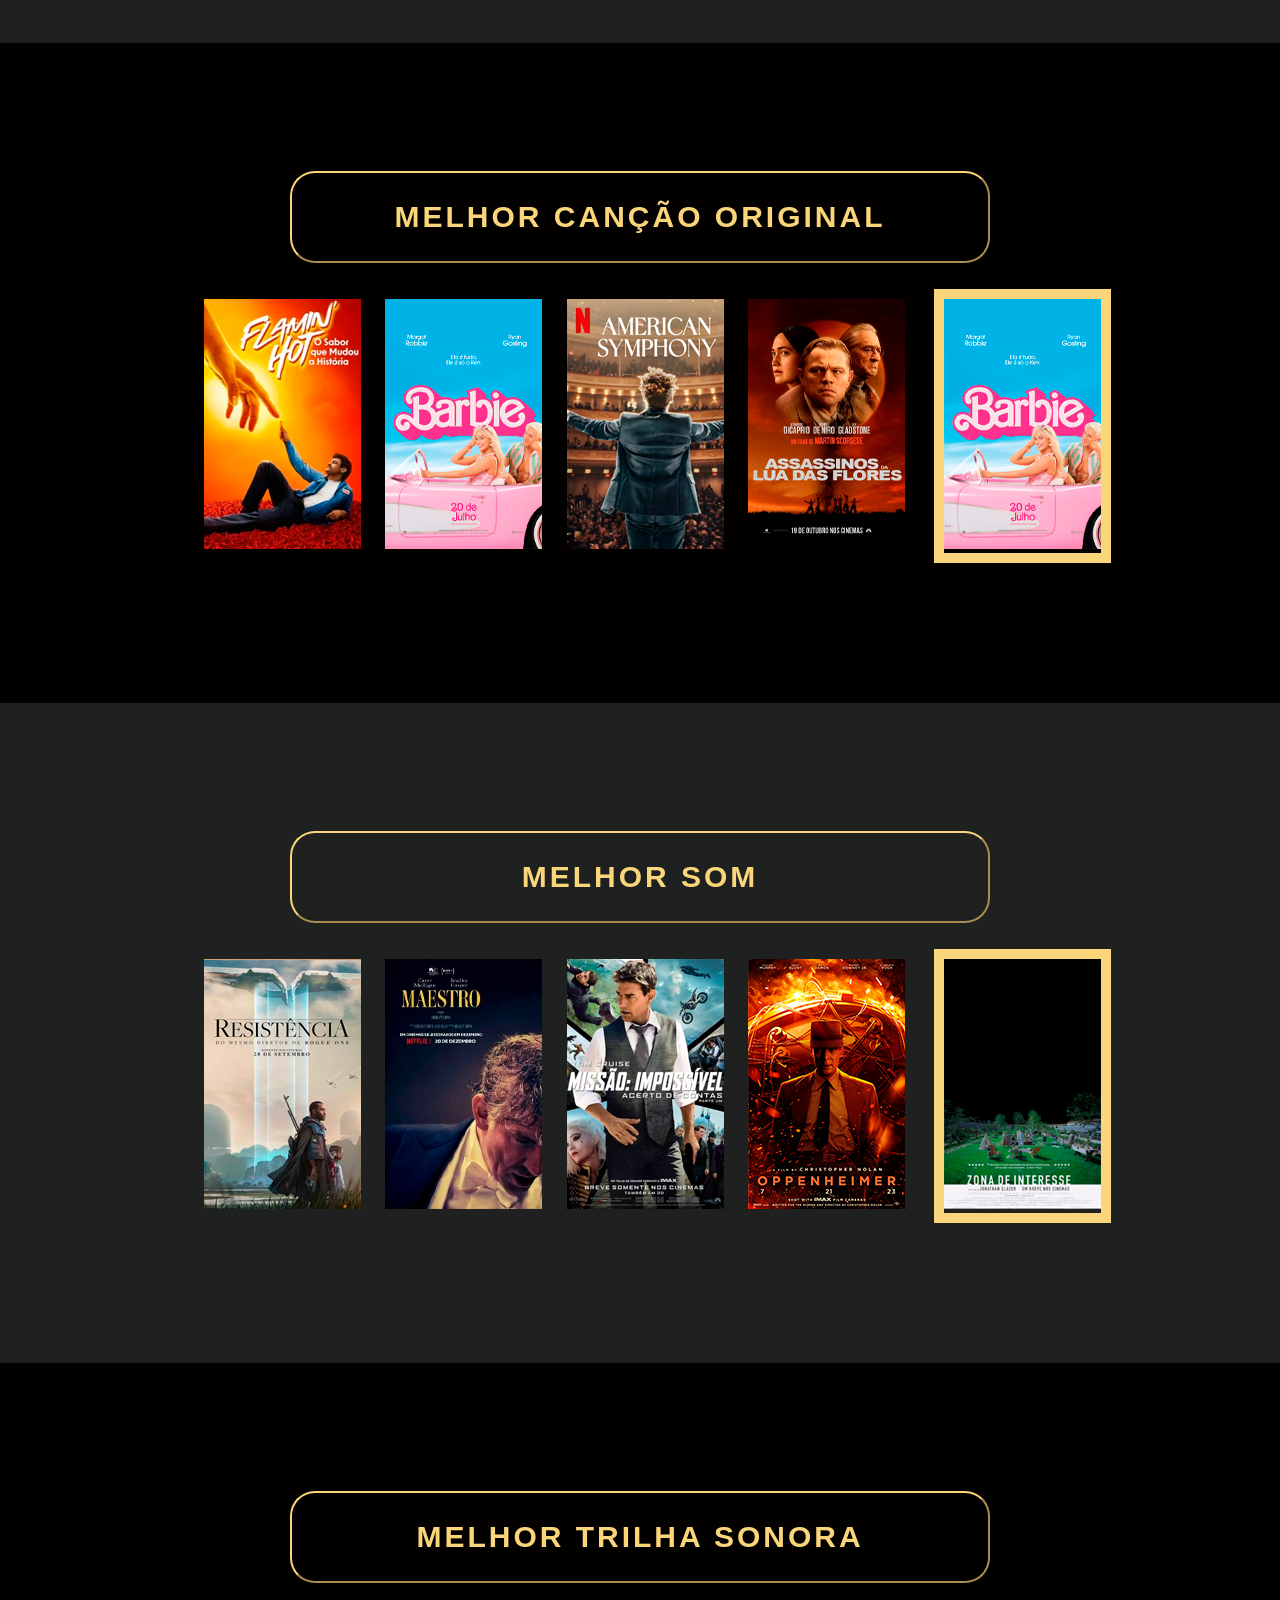
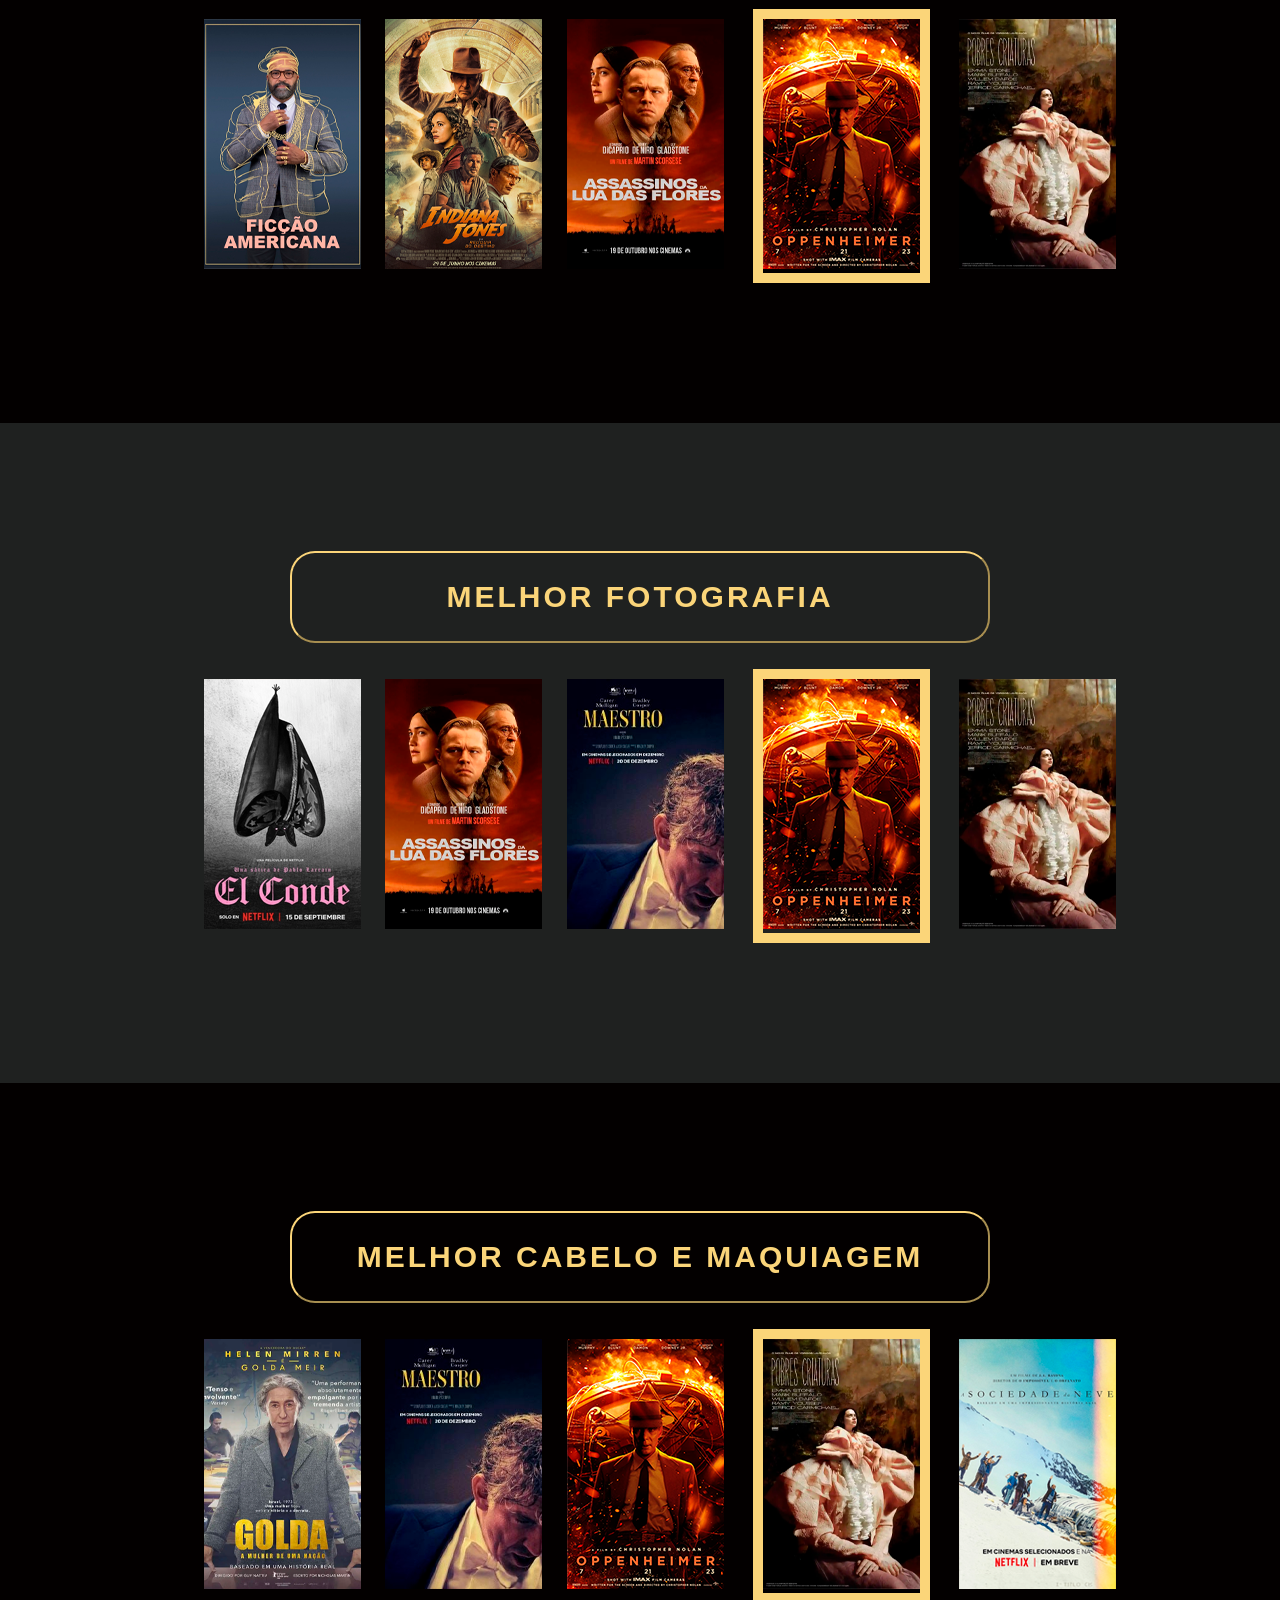
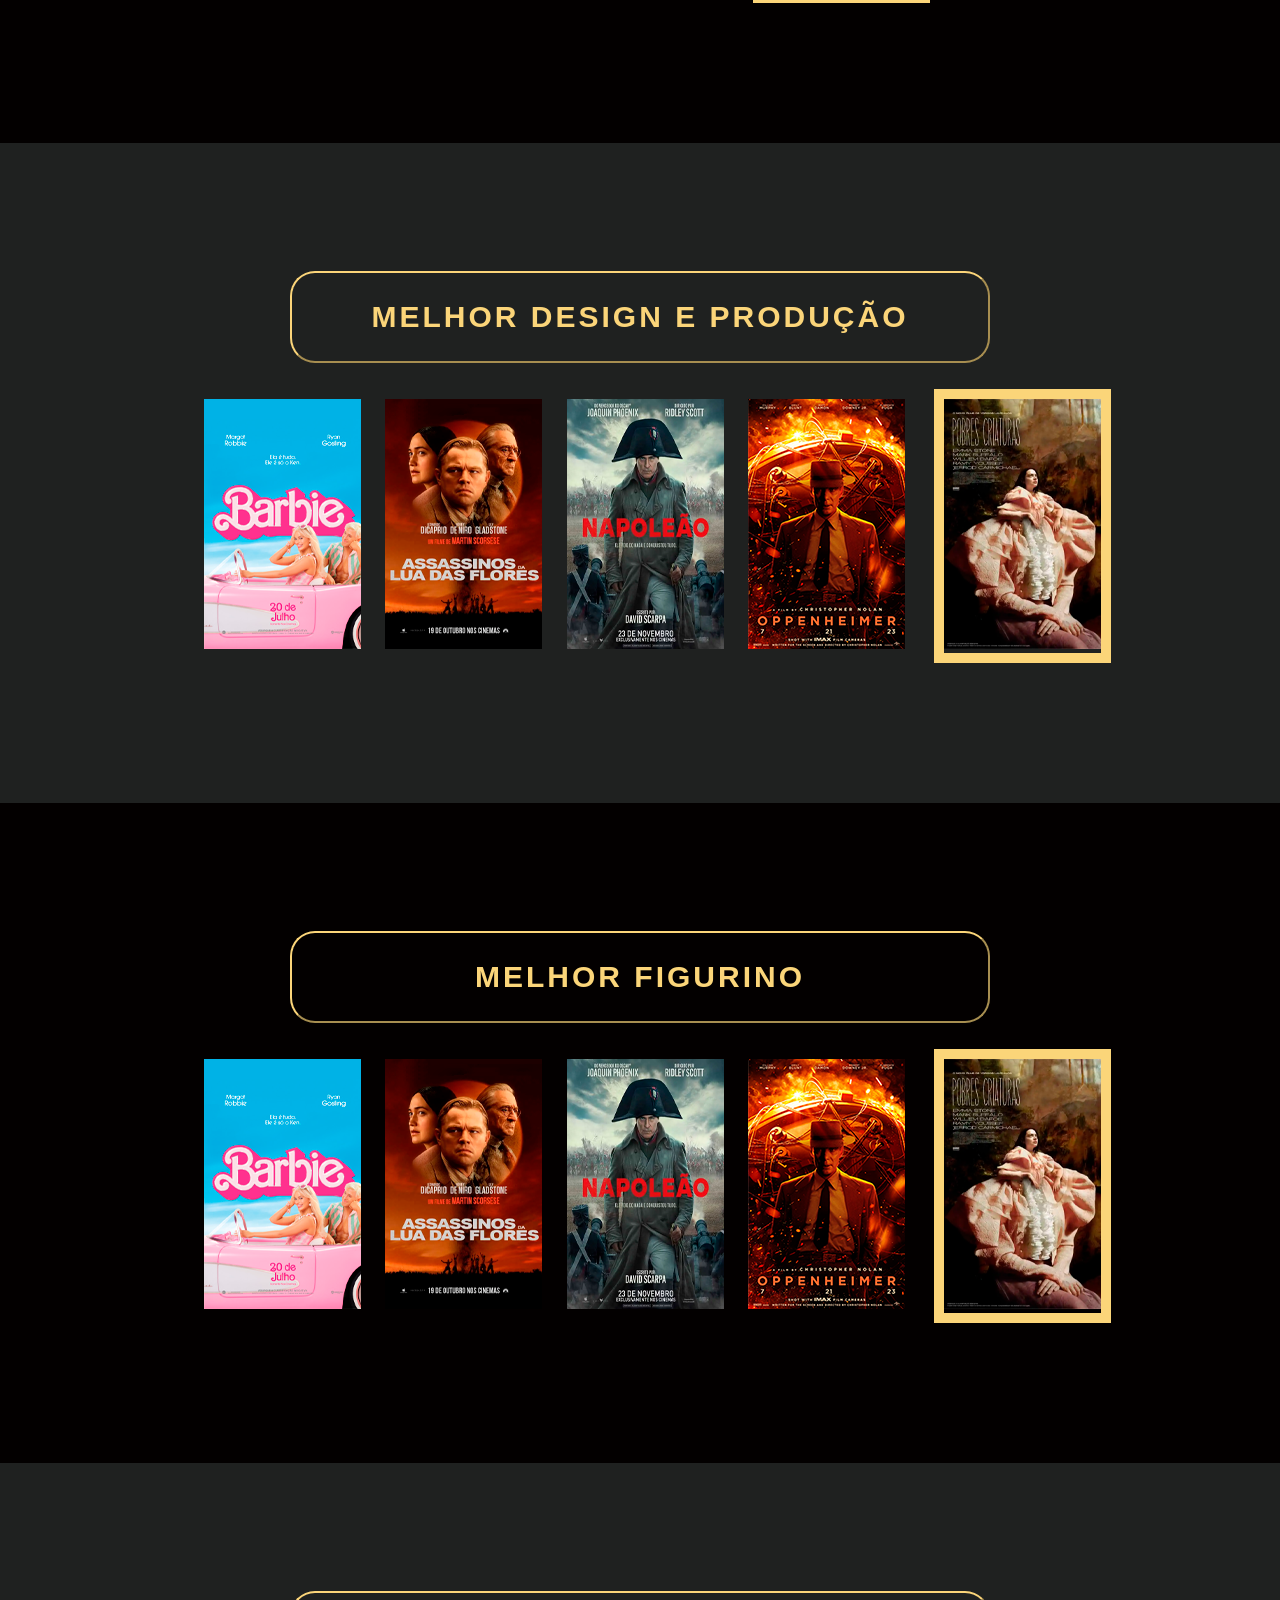
==== commit c7a7a54d: "sections finished" ====
--- a/oscars-guide/index.html
+++ b/oscars-guide/index.html
@@ -939,8 +939,36 @@
                 <nav>
                     <ul>
                         <li class="imagem">
-                            <a href="" target="_blank">
-                            <img src="" alt="Cartaz do filme Anatomia de uma Queda.">
+                            <a href="https://www.primevideo.com/dp/amzn1.dv.gti.316fb753-27cc-4205-ac6b-aec2cda51e74?autoplay=0&ref_=atv_cf_strg_wb" target="_blank">
+                            <img src="img/filmes/golda.webp" alt="Cartaz do filme Golda.">
+                            <div class="textoHover">Clique no cartaz e acesse o filme no streaming em que ele está!</div>
+                        </a>
+                        </li>
+
+                        <li class="imagem">
+                            <a href="https://www.netflix.com/br/title/81171868?source=35" target="_blank">
+                            <img src="img/filmes/maestro.webp" alt="Cartaz do filme Maestro.">
+                            <div class="textoHover">Clique no cartaz e acesse o filme no streaming em que ele está!</div>
+                        </a>
+                        </li>
+
+                        <li class="imagem">
+                            <a href="https://www.primevideo.com/region/na/dp/amzn1.dv.gti.f60cf07a-7363-411e-9f4a-b93b568ef3d3?ref_=atv_cf_strg_wb&autoplay=0" target="_blank">
+                            <img src="img/filmes/oppenheimer.webp" alt="Cartaz do filme Oppenheimer.">
+                            <div class="textoHover">Clique no cartaz e acesse o filme no streaming em que ele está!</div>
+                        </a>
+                        </li>
+
+                        <li class="imagemVencedor">
+                            <a href="https://www.primevideo.com/-/pt/detail/Pobres-Criaturas/0OUCYU3AALHQG7YJ4PTC6S2LNM" target="_blank">
+                            <img src="img/filmes/pobres-criaturas.webp" alt="Cartaz do filme Pobres Criaturas.">
+                            <div class="textoHover">Clique no cartaz e acesse o filme no streaming em que ele está!</div>
+                        </a>
+                        </li>
+
+                        <li class="imagem">
+                            <a href="https://www.netflix.com/br/title/81268316?source=35" target="_blank">
+                            <img src="img/filmes/sociedade-da-neve.webp" alt="Cartaz do filme A Sociedade da Neve.">
                             <div class="textoHover">Clique no cartaz e acesse o filme no streaming em que ele está!</div>
                         </a>
                         </li>
@@ -956,8 +984,36 @@
                 <nav>
                     <ul>
                         <li class="imagem">
-                            <a href="" target="_blank">
-                            <img src="" alt="Cartaz do filme Anatomia de uma Queda.">
+                            <a href="https://www.max.com/br/pt/movies/barbie/80bc4915-c826-499f-9961-b422b17559b6?utm_source=universal_search" target="_blank">
+                            <img src="img/filmes/barbie.webp" alt="Cartaz do filme Barbie.">
+                            <div class="textoHover">Clique no cartaz e acesse o filme no streaming em que ele está!</div>
+                        </a>
+                        </li>
+
+                        <li class="imagem">
+                            <a href="https://tv.apple.com/br/movie/killers-of-the-flower-moon/umc.cmc.5x1fg9vferlfeutzpq6rra1zf" target="_blank">
+                            <img src="img/filmes/assassinos-da-lua-das-flores.webp" alt="Cartaz do filme Assassinos da Lua das Flores.">
+                            <div class="textoHover">Clique no cartaz e acesse o filme no streaming em que ele está!</div>
+                        </a>
+                        </li>
+
+                        <li class="imagem">
+                            <a href="https://tv.apple.com/br/movie/napoleon/umc.cmc.25k80oxl3vo69c8rimk8v81s1" target="_blank">
+                            <img src="img/filmes/napoleao.webp" alt="Cartaz do filme Napoleão.">
+                            <div class="textoHover">Clique no cartaz e acesse o filme no streaming em que ele está!</div>
+                        </a>
+                        </li>
+
+                        <li class="imagem">
+                            <a href="https://www.primevideo.com/region/na/dp/amzn1.dv.gti.f60cf07a-7363-411e-9f4a-b93b568ef3d3?ref_=atv_cf_strg_wb&autoplay=0" target="_blank">
+                            <img src="img/filmes/oppenheimer.webp" alt="Cartaz do filme Oppenheimer.">
+                            <div class="textoHover">Clique no cartaz e acesse o filme no streaming em que ele está!</div>
+                        </a>
+                        </li>
+
+                        <li class="imagemVencedor">
+                            <a href="https://www.primevideo.com/-/pt/detail/Pobres-Criaturas/0OUCYU3AALHQG7YJ4PTC6S2LNM" target="_blank">
+                            <img src="img/filmes/pobres-criaturas.webp" alt="Cartaz do filme Pobres Criaturas.">
                             <div class="textoHover">Clique no cartaz e acesse o filme no streaming em que ele está!</div>
                         </a>
                         </li>
@@ -973,8 +1029,36 @@
                 <nav>
                     <ul>
                         <li class="imagem">
-                            <a href="" target="_blank">
-                            <img src="" alt="Cartaz do filme Anatomia de uma Queda.">
+                            <a href="https://www.max.com/br/pt/movies/barbie/80bc4915-c826-499f-9961-b422b17559b6?utm_source=universal_search" target="_blank">
+                            <img src="img/filmes/barbie.webp" alt="Cartaz do filme Barbie.">
+                            <div class="textoHover">Clique no cartaz e acesse o filme no streaming em que ele está!</div>
+                        </a>
+                        </li>
+
+                        <li class="imagem">
+                            <a href="https://tv.apple.com/br/movie/killers-of-the-flower-moon/umc.cmc.5x1fg9vferlfeutzpq6rra1zf" target="_blank">
+                            <img src="img/filmes/assassinos-da-lua-das-flores.webp" alt="Cartaz do filme Assassinos da Lua das Flores.">
+                            <div class="textoHover">Clique no cartaz e acesse o filme no streaming em que ele está!</div>
+                        </a>
+                        </li>
+
+                        <li class="imagem">
+                            <a href="https://tv.apple.com/br/movie/napoleon/umc.cmc.25k80oxl3vo69c8rimk8v81s1" target="_blank">
+                            <img src="img/filmes/napoleao.webp" alt="Cartaz do filme Napoleão.">
+                            <div class="textoHover">Clique no cartaz e acesse o filme no streaming em que ele está!</div>
+                        </a>
+                        </li>
+
+                        <li class="imagem">
+                            <a href="https://www.primevideo.com/region/na/dp/amzn1.dv.gti.f60cf07a-7363-411e-9f4a-b93b568ef3d3?ref_=atv_cf_strg_wb&autoplay=0" target="_blank">
+                            <img src="img/filmes/oppenheimer.webp" alt="Cartaz do filme Oppenheimer.">
+                            <div class="textoHover">Clique no cartaz e acesse o filme no streaming em que ele está!</div>
+                        </a>
+                        </li>
+
+                        <li class="imagemVencedor">
+                            <a href="https://www.primevideo.com/-/pt/detail/Pobres-Criaturas/0OUCYU3AALHQG7YJ4PTC6S2LNM" target="_blank">
+                            <img src="img/filmes/pobres-criaturas.webp" alt="Cartaz do filme Pobres Criaturas.">
                             <div class="textoHover">Clique no cartaz e acesse o filme no streaming em que ele está!</div>
                         </a>
                         </li>
@@ -990,8 +1074,36 @@
                 <nav>
                     <ul>
                         <li class="imagem">
-                            <a href="" target="_blank">
-                            <img src="" alt="Cartaz do filme Anatomia de uma Queda.">
+                            <a href="https://www.primevideo.com/dp/amzn1.dv.gti.3ef33c1e-9349-421c-8446-a4a050799bff?autoplay=0&ref_=atv_cf_strg_wb" target="_blank">
+                            <img src="img/filmes/anatomia-de-uma-queda.webp" alt="Cartaz do filme Anatomia de uma Queda.">
+                            <div class="textoHover">Clique no cartaz e acesse o filme no streaming em que ele está!</div>
+                        </a>
+                        </li>
+
+                        <li class="imagem">
+                            <a href="https://www.primevideo.com/dp/amzn1.dv.gti.05419aca-6c4d-4035-a9d6-adf6c9239882?autoplay=0&ref_=atv_cf_strg_wb" target="_blank">
+                            <img src="img/filmes/os-rejeitados.webp" alt="Cartaz do filme Os Rejeitados.">
+                            <div class="textoHover">Clique no cartaz e acesse o filme no streaming em que ele está!</div>
+                        </a>
+                        </li>
+
+                        <li class="imagem">
+                            <a href="https://tv.apple.com/br/movie/killers-of-the-flower-moon/umc.cmc.5x1fg9vferlfeutzpq6rra1zf" target="_blank">
+                            <img src="img/filmes/assassinos-da-lua-das-flores.webp" alt="Cartaz do filme Assassinos da Lua das Flores.">
+                            <div class="textoHover">Clique no cartaz e acesse o filme no streaming em que ele está!</div>
+                        </a>
+                        </li>
+
+                        <li class="imagemVencedor">
+                            <a href="https://www.primevideo.com/region/na/dp/amzn1.dv.gti.f60cf07a-7363-411e-9f4a-b93b568ef3d3?ref_=atv_cf_strg_wb&autoplay=0" target="_blank">
+                            <img src="img/filmes/oppenheimer.webp" alt="Cartaz do filme Oppenheimer.">
+                            <div class="textoHover">Clique no cartaz e acesse o filme no streaming em que ele está!</div>
+                        </a>
+                        </li>
+
+                        <li class="imagem">
+                            <a href="https://www.primevideo.com/-/pt/detail/Pobres-Criaturas/0OUCYU3AALHQG7YJ4PTC6S2LNM" target="_blank">
+                            <img src="img/filmes/pobres-criaturas.webp" alt="Cartaz do filme Pobres Criaturas.">
                             <div class="textoHover">Clique no cartaz e acesse o filme no streaming em que ele está!</div>
                         </a>
                         </li>
@@ -1007,8 +1119,36 @@
                 <nav>
                     <ul>
                         <li class="imagem">
-                            <a href="" target="_blank">
-                            <img src="" alt="Cartaz do filme Anatomia de uma Queda.">
+                            <a href="https://www.disneyplus.com/play/1a77d6ec-371d-4a09-9257-31076c87d609?distributionPartner=google" target="_blank">
+                            <img src="img/filmes/resistencia.webp" alt="Cartaz do filme Resistência.">
+                            <div class="textoHover">Clique no cartaz e acesse o filme no streaming em que ele está!</div>
+                        </a>
+                        </li>
+
+                        <li class="imagemVencedor">
+                            <a href="https://www.netflix.com/br/title/81767637?source=35" target="_blank">
+                            <img src="img/filmes/godzilla.webp" alt="Cartaz do filme Godzilla Minus One.">
+                            <div class="textoHover">Clique no cartaz e acesse o filme no streaming em que ele está!</div>
+                        </a>
+                        </li>
+
+                        <li class="imagem">
+                            <a href="https://www.disneyplus.com/play/581d72b2-b1e0-47b2-8b25-388bc15424d7?distributionPartner=google" target="_blank">
+                            <img src="img/filmes/guardioes.webp" alt="Cartaz do filme Guardiões da Galáxia Vol. 3.">
+                            <div class="textoHover">Clique no cartaz e acesse o filme no streaming em que ele está!</div>
+                        </a>
+                        </li>
+
+                        <li class="imagem">
+                            <a href="https://www.netflix.com/br/title/81665878?source=35" target="_blank">
+                            <img src="img/filmes/missao-impossivel.webp" alt="Cartaz do filme Missão: Impossível - Acerto de Contas.">
+                            <div class="textoHover">Clique no cartaz e acesse o filme no streaming em que ele está!</div>
+                        </a>
+                        </li>
+
+                        <li class="imagem">
+                            <a href="https://tv.apple.com/br/movie/napoleon/umc.cmc.25k80oxl3vo69c8rimk8v81s1" target="_blank">
+                            <img src="img/filmes/napoleao.webp" alt="Cartaz do filme Napoleão.">
                             <div class="textoHover">Clique no cartaz e acesse o filme no streaming em que ele está!</div>
                         </a>
                         </li>
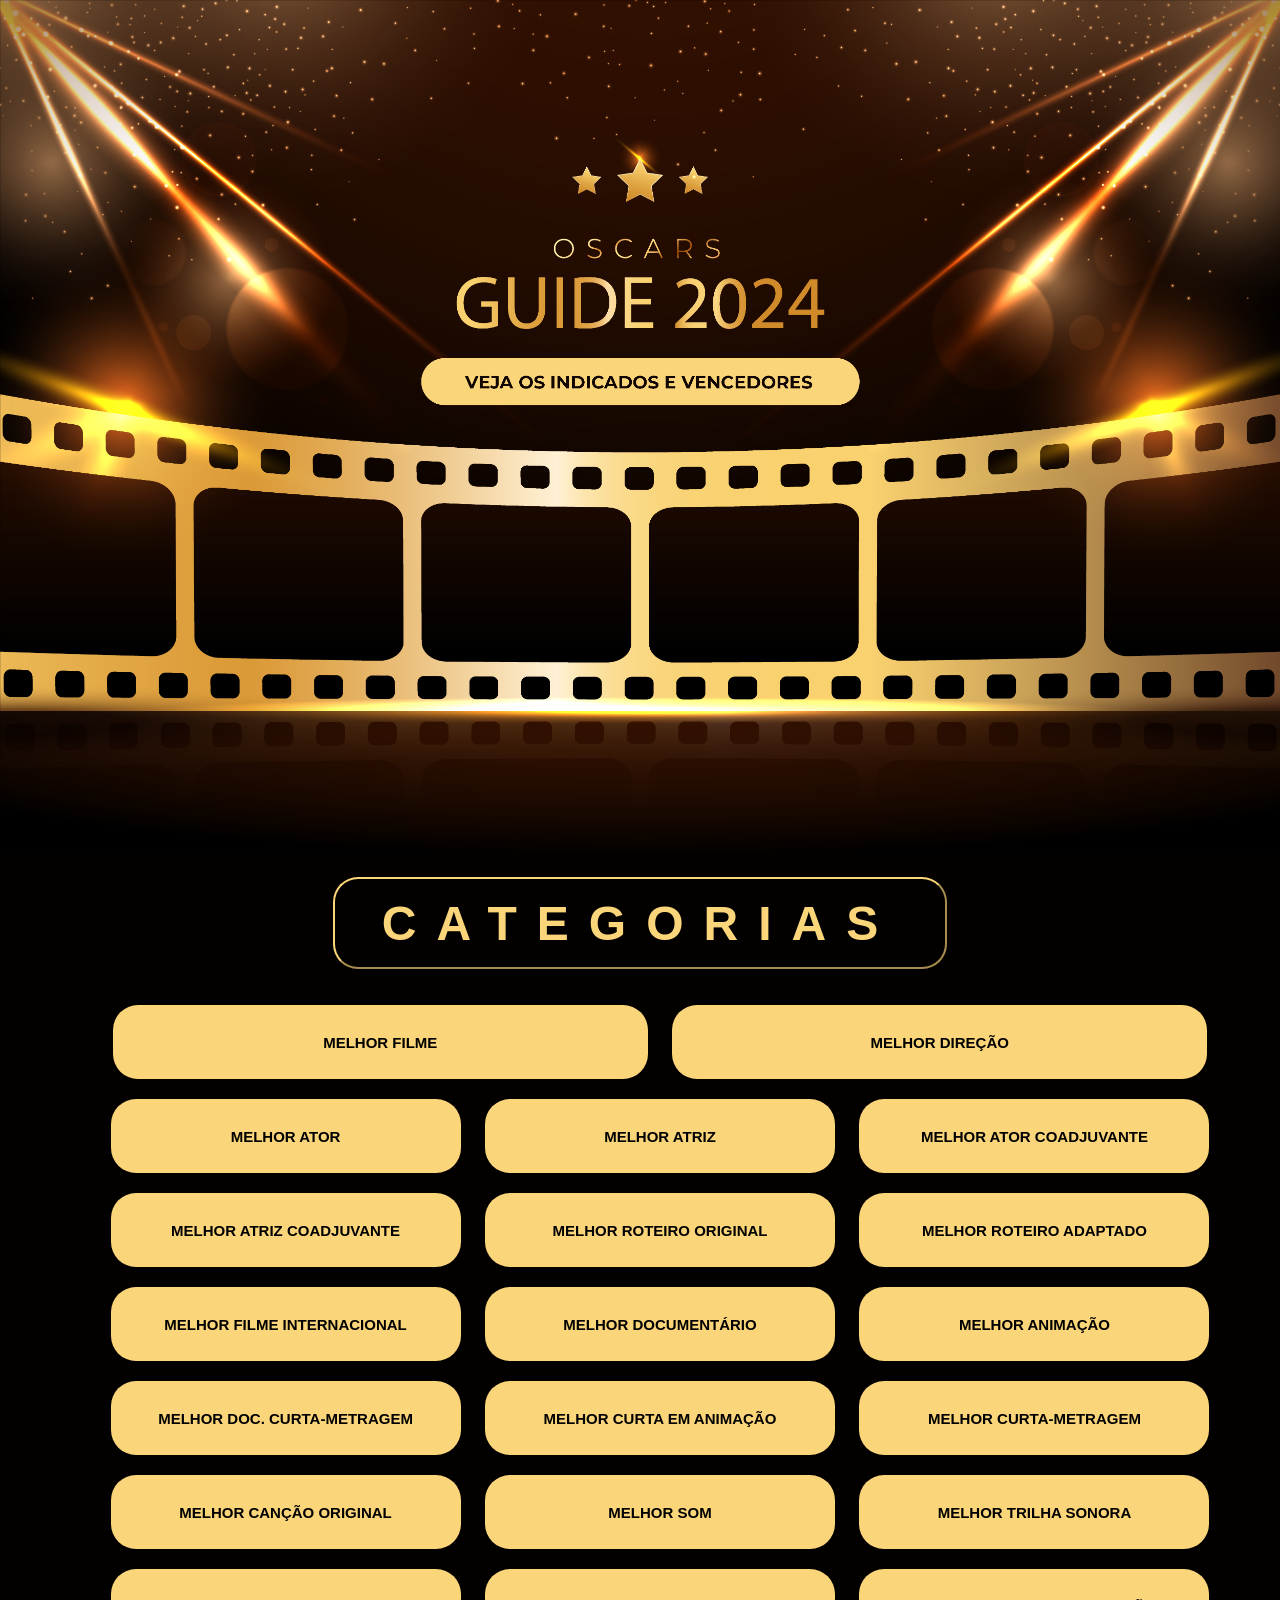
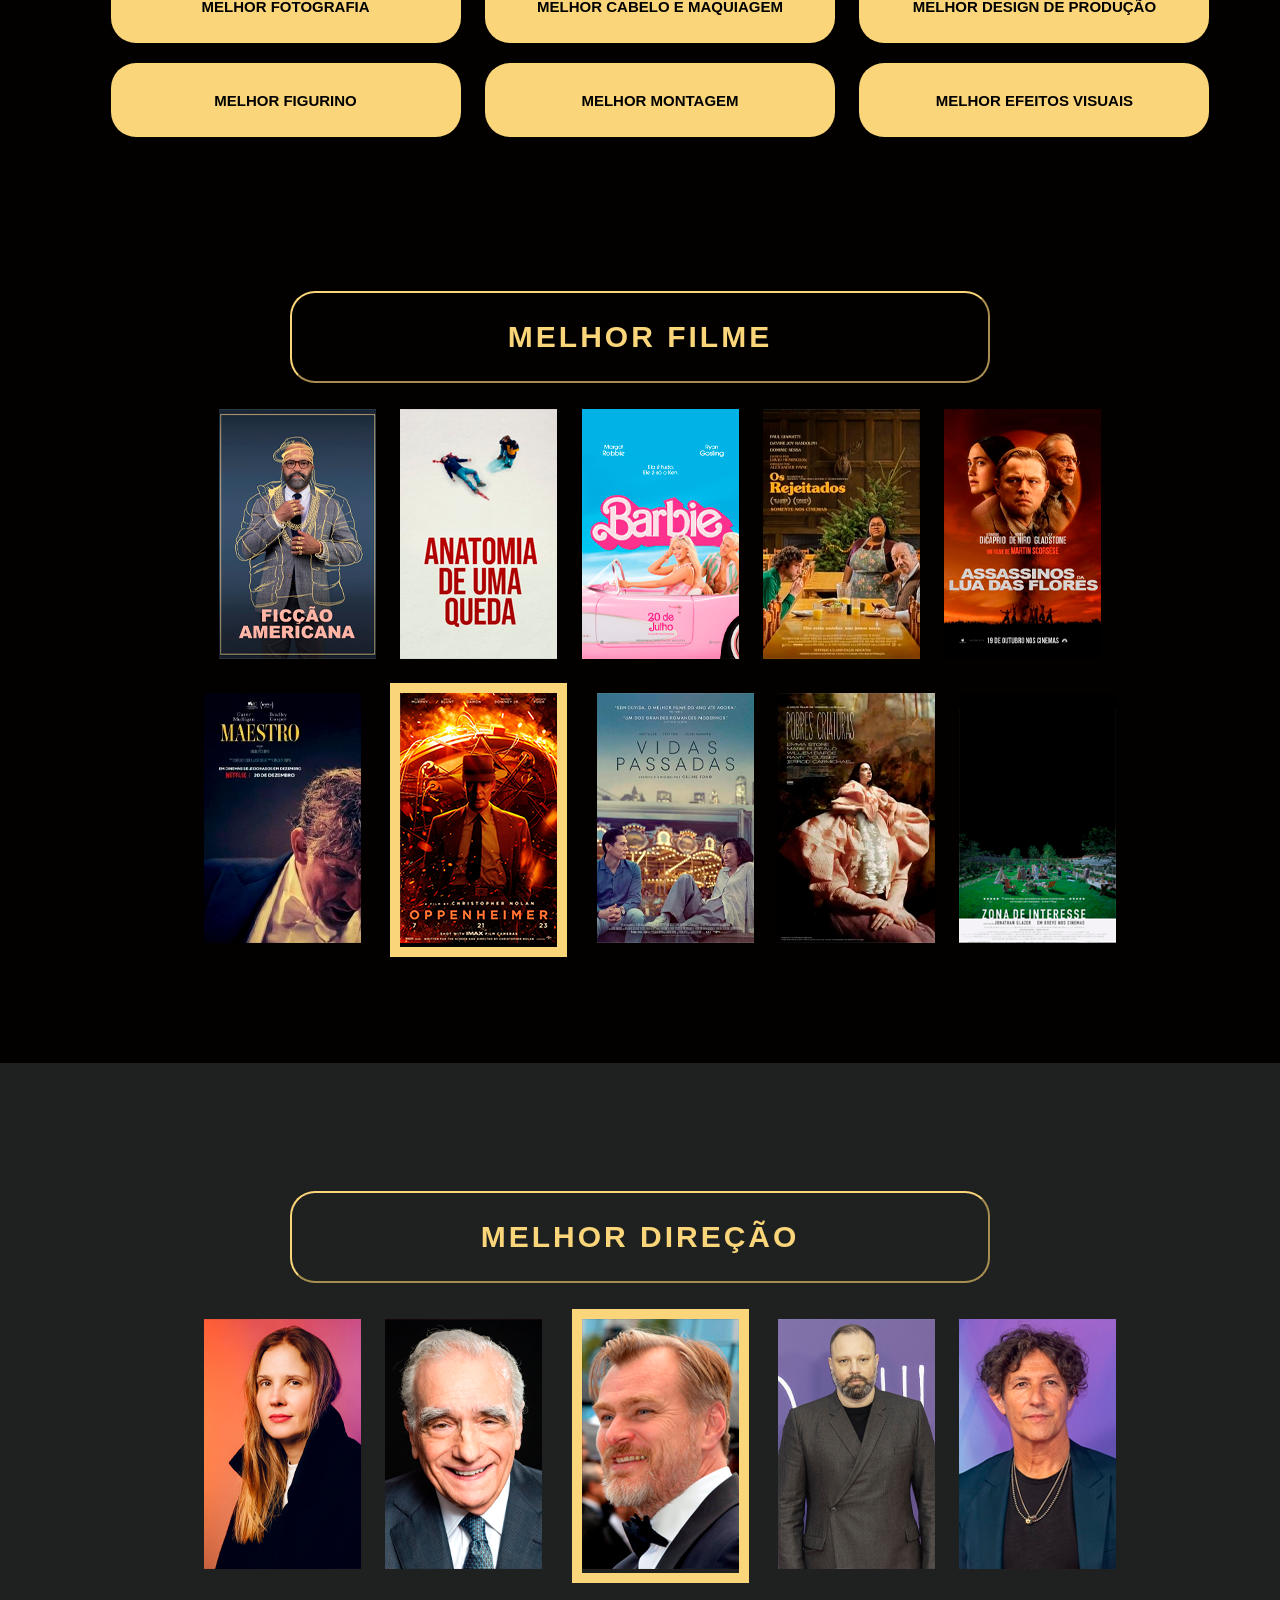
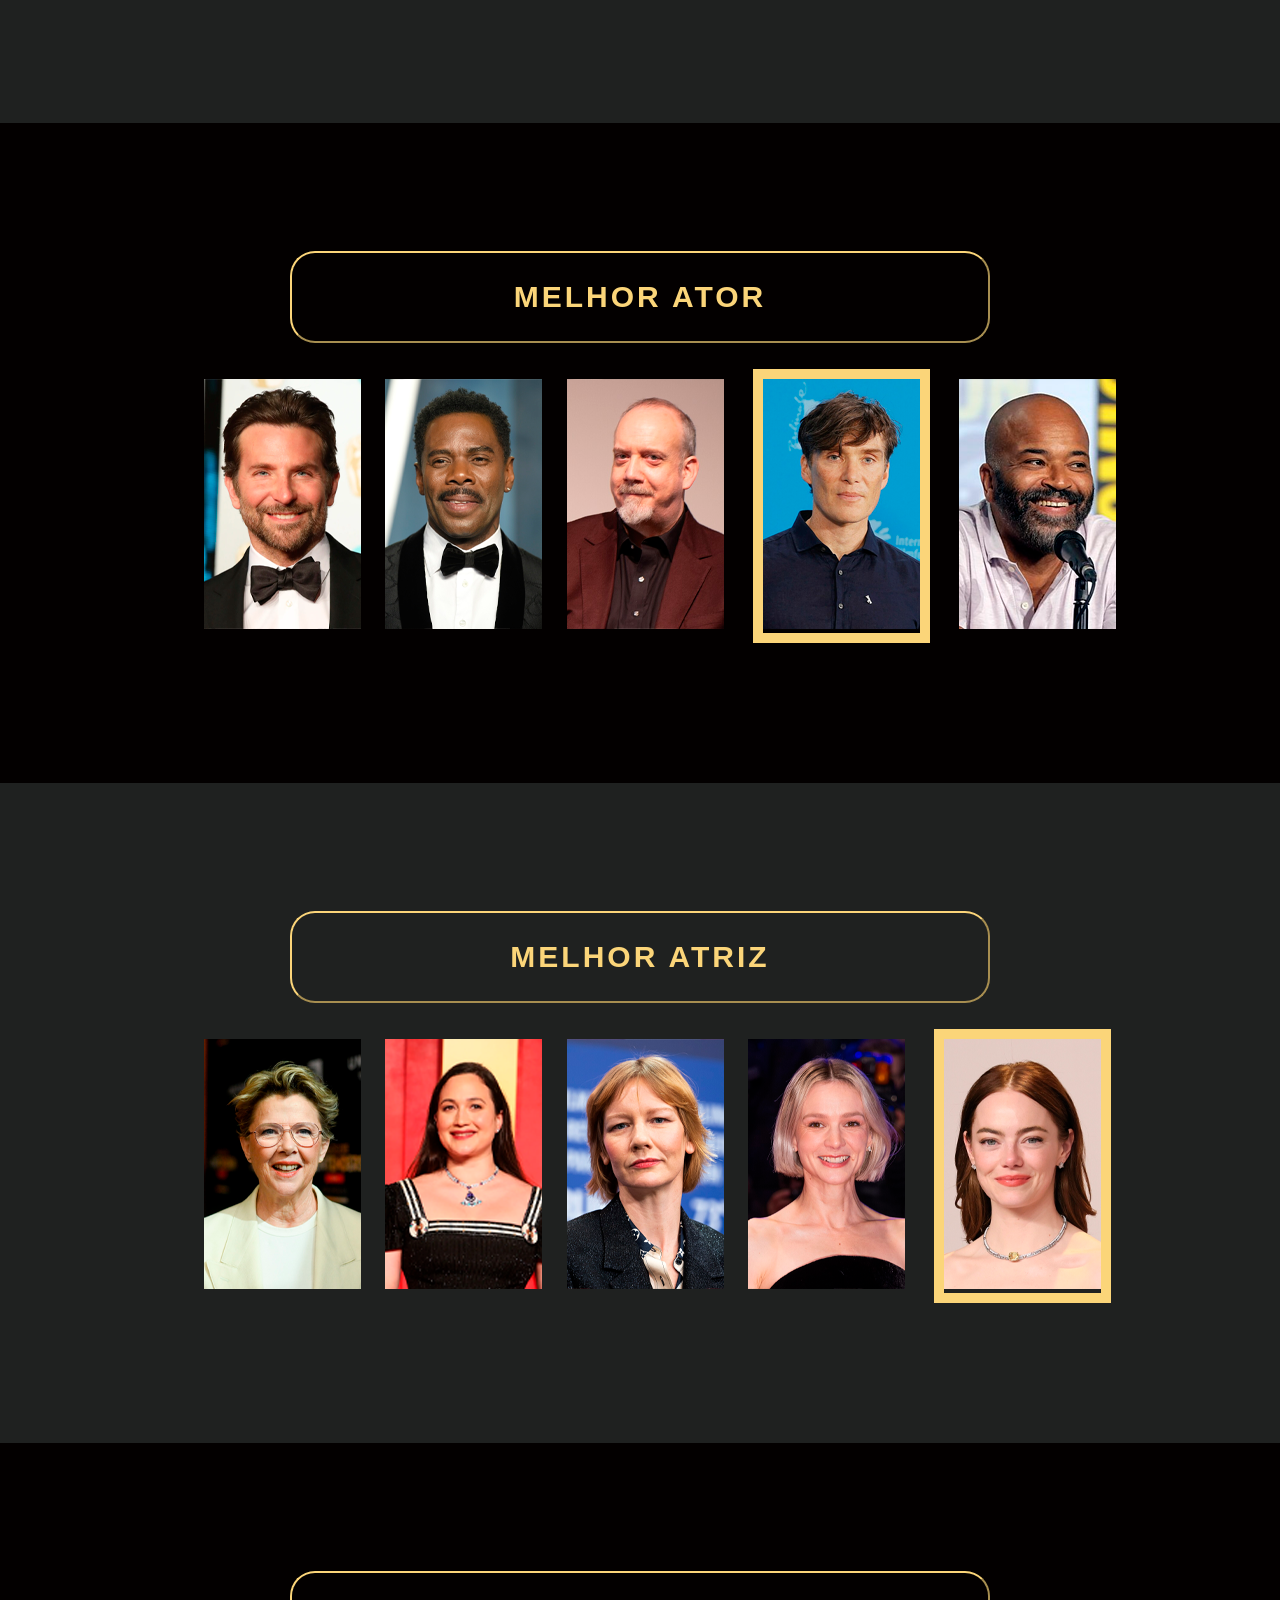
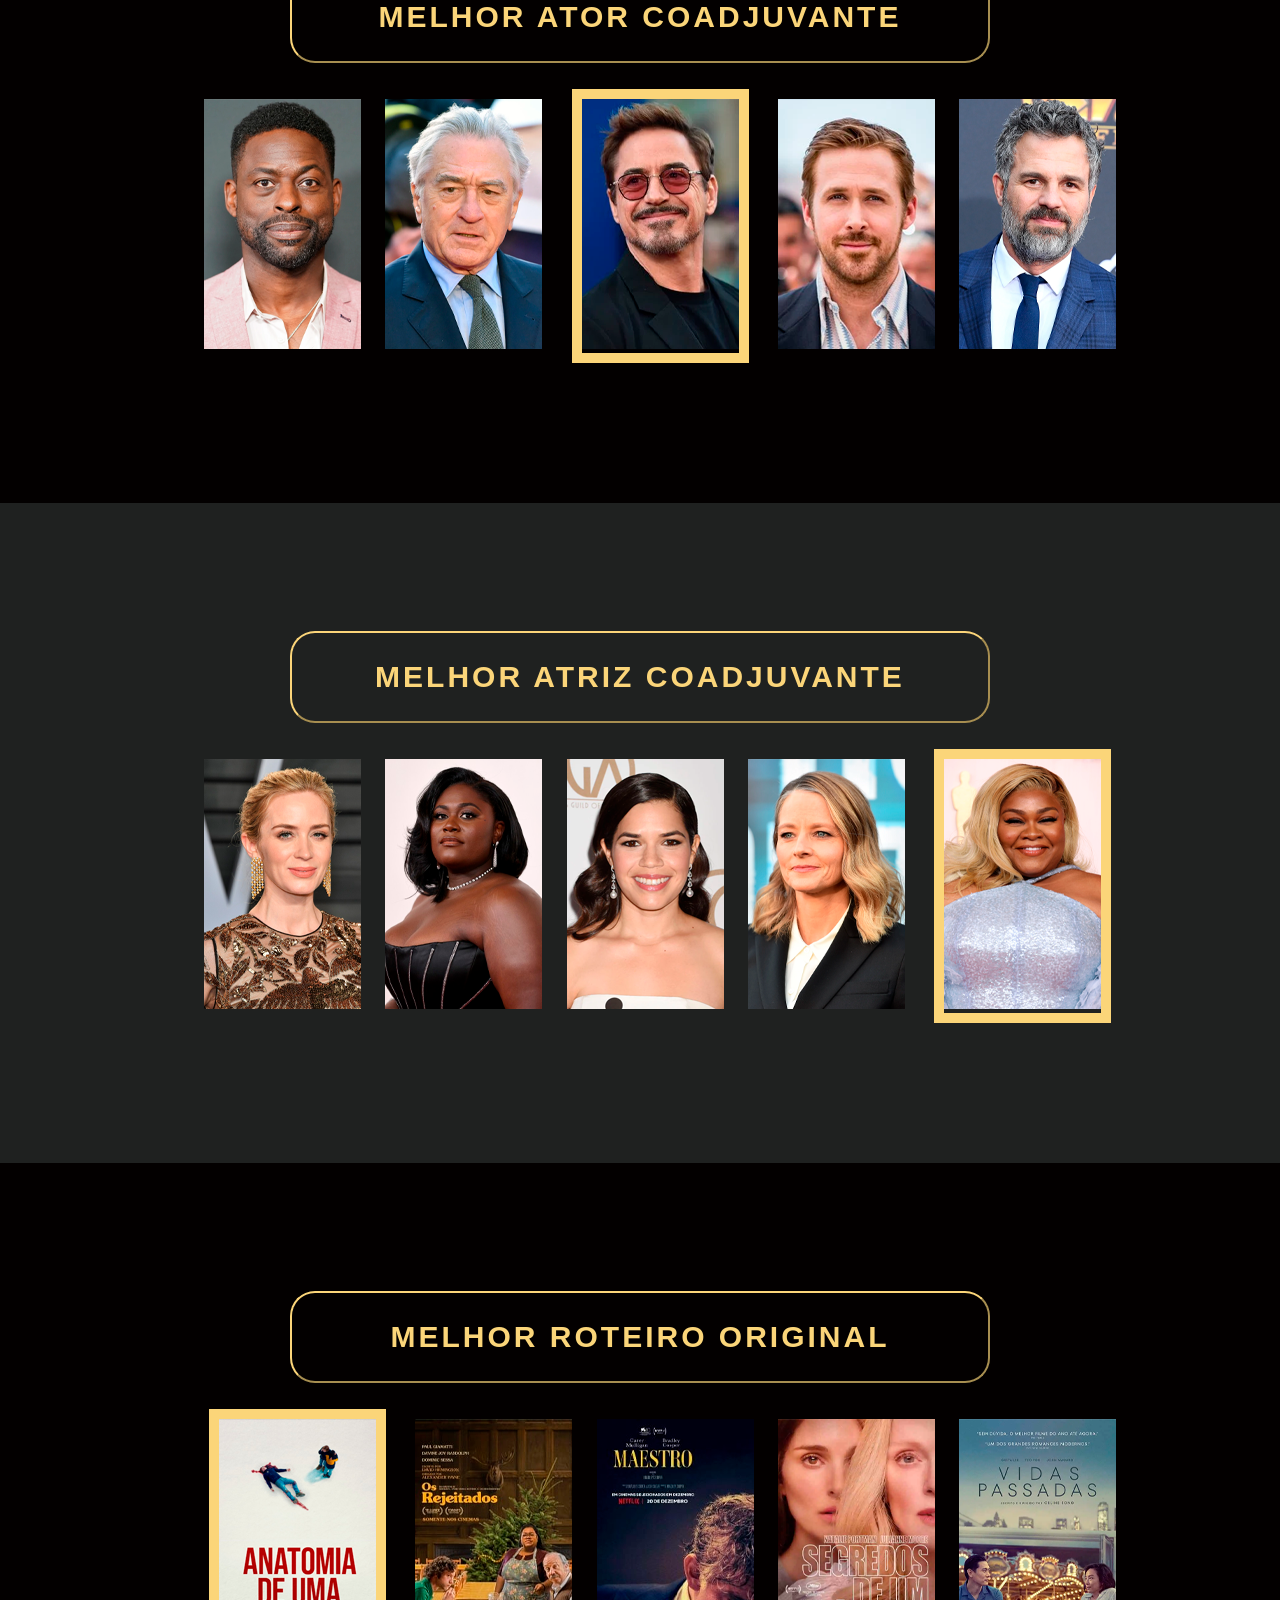
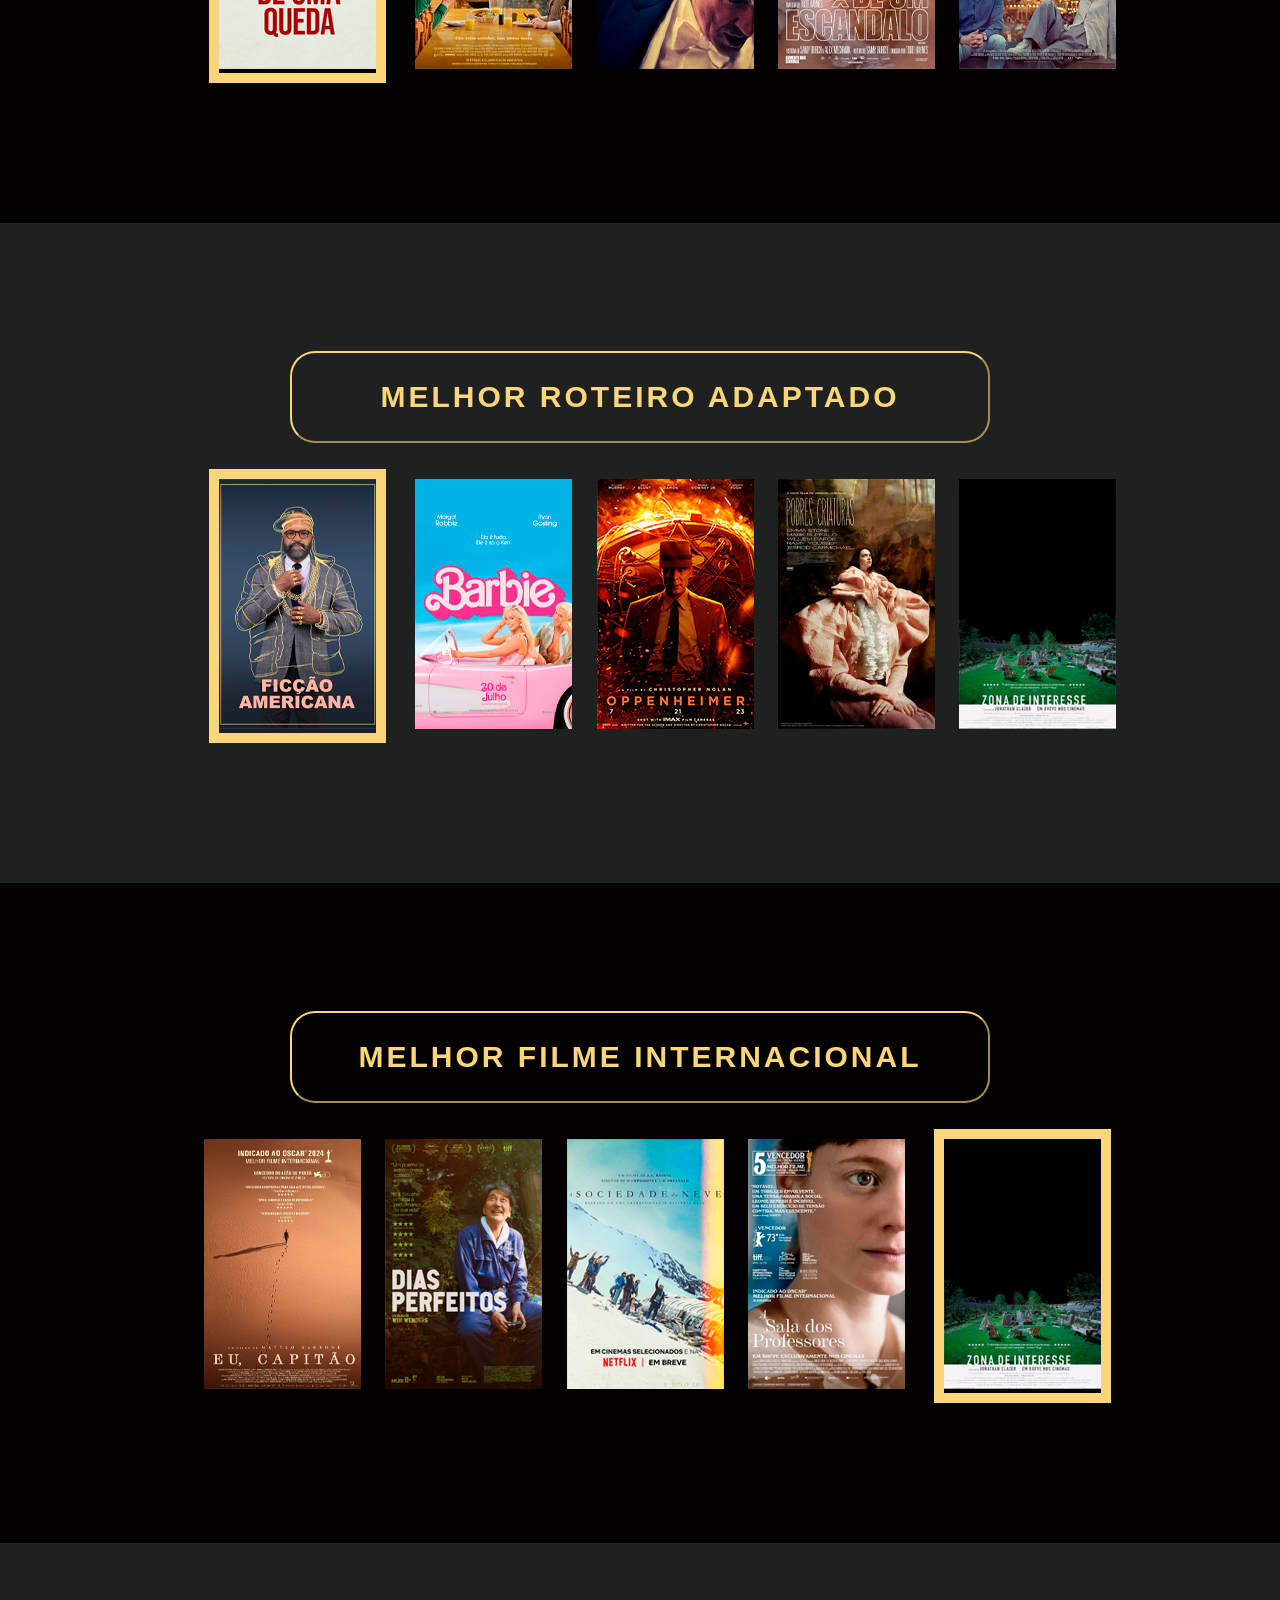
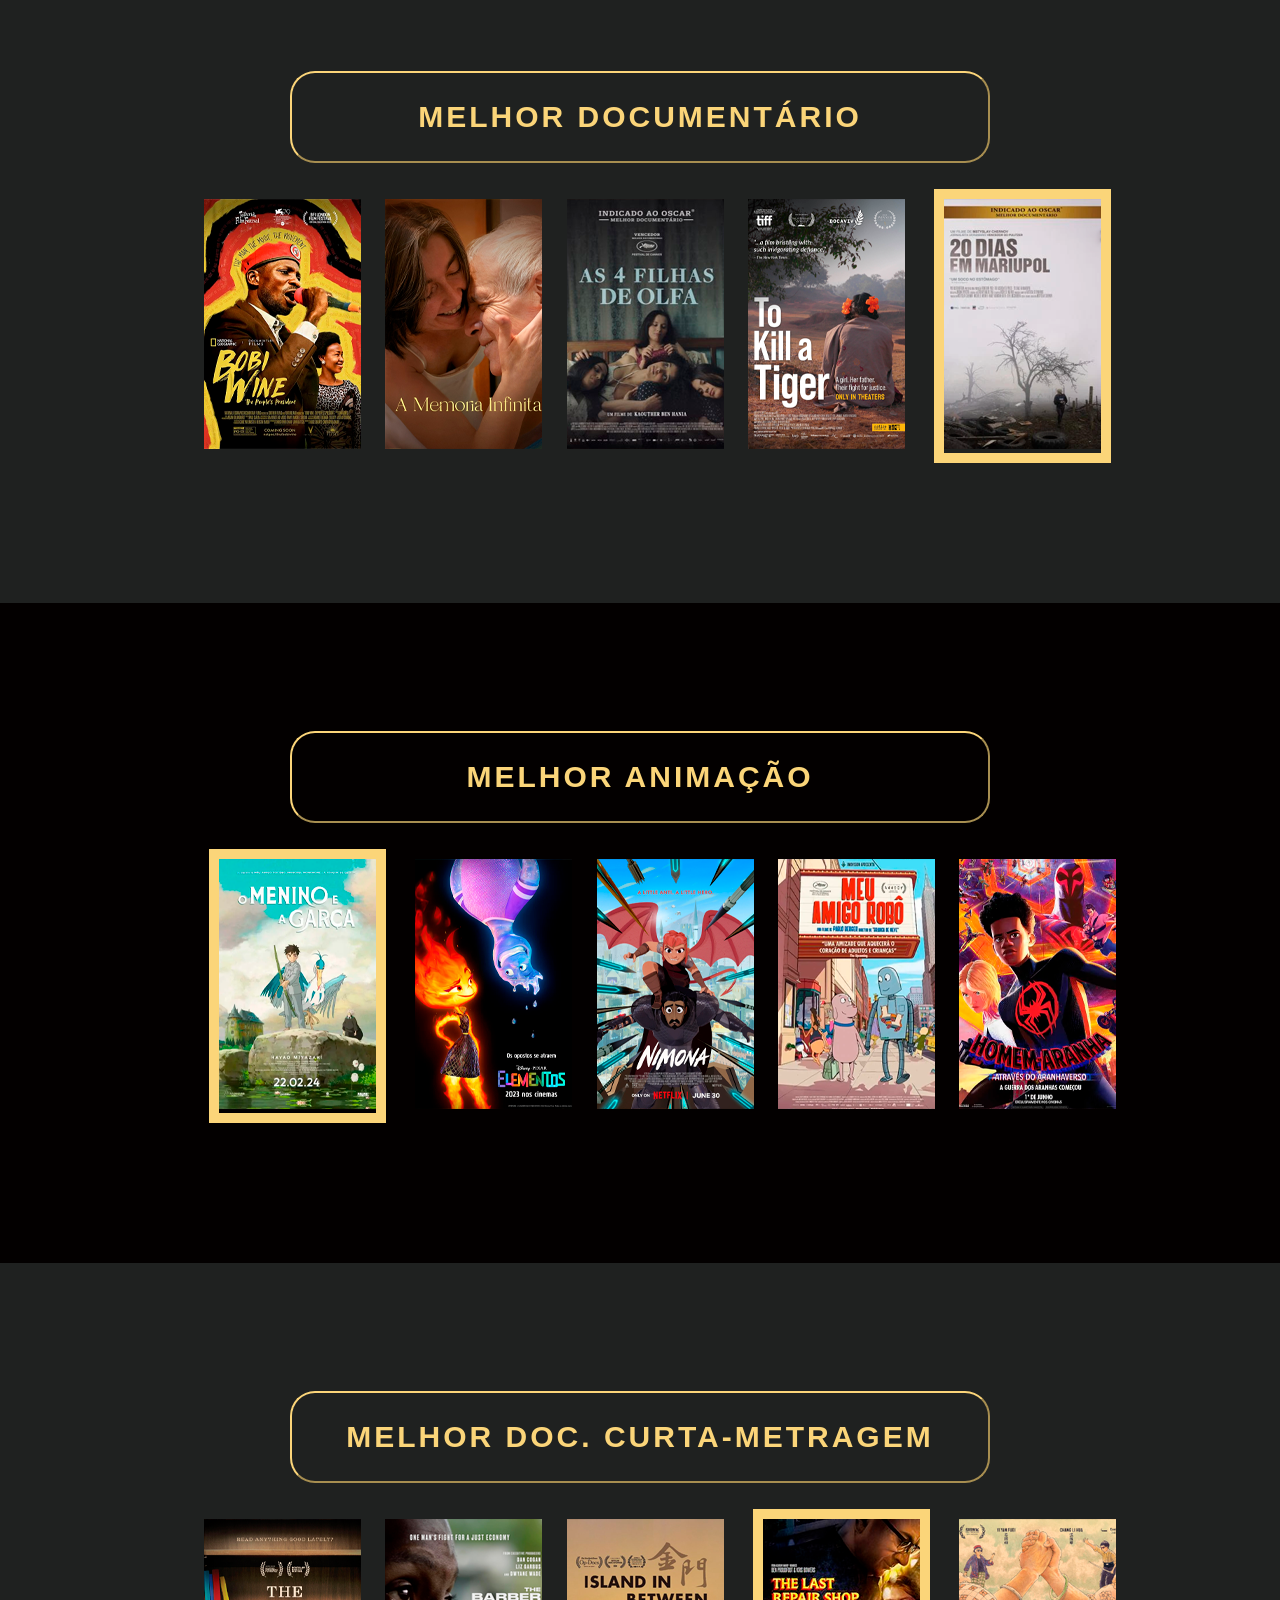
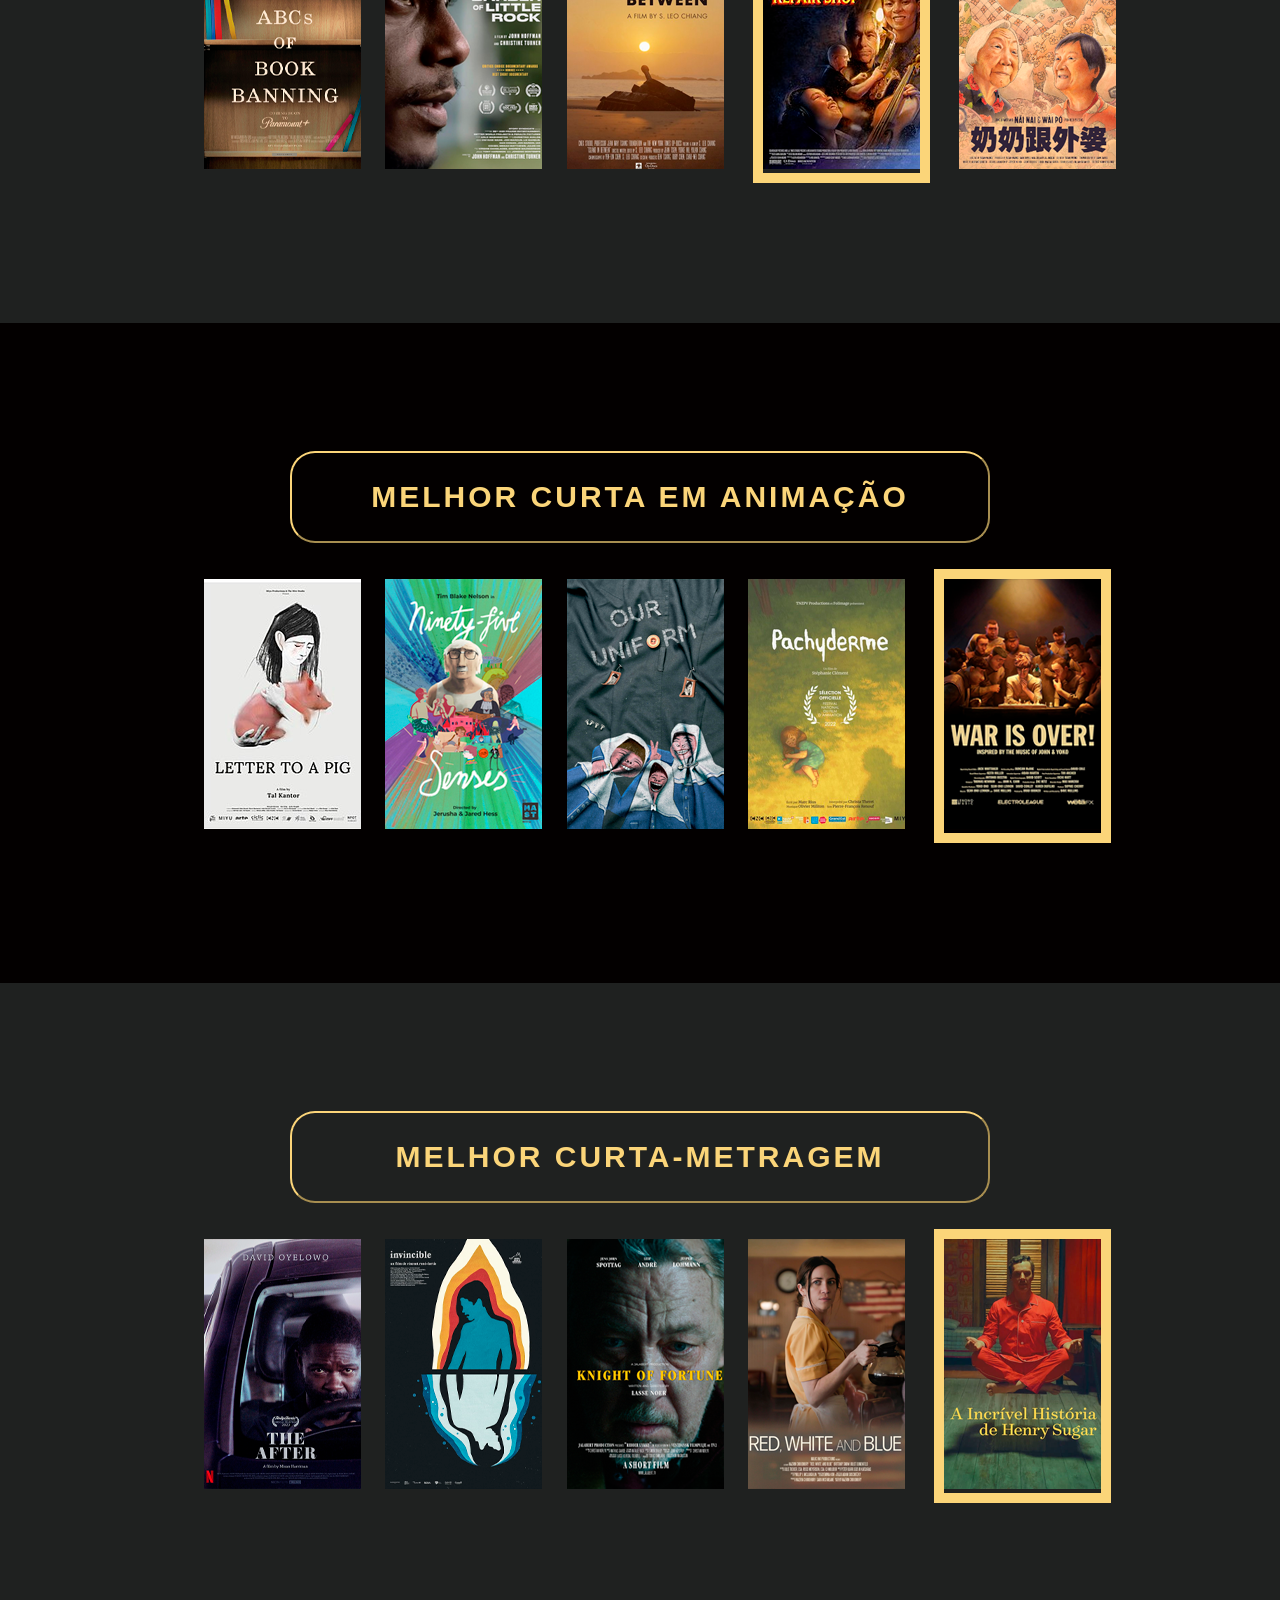
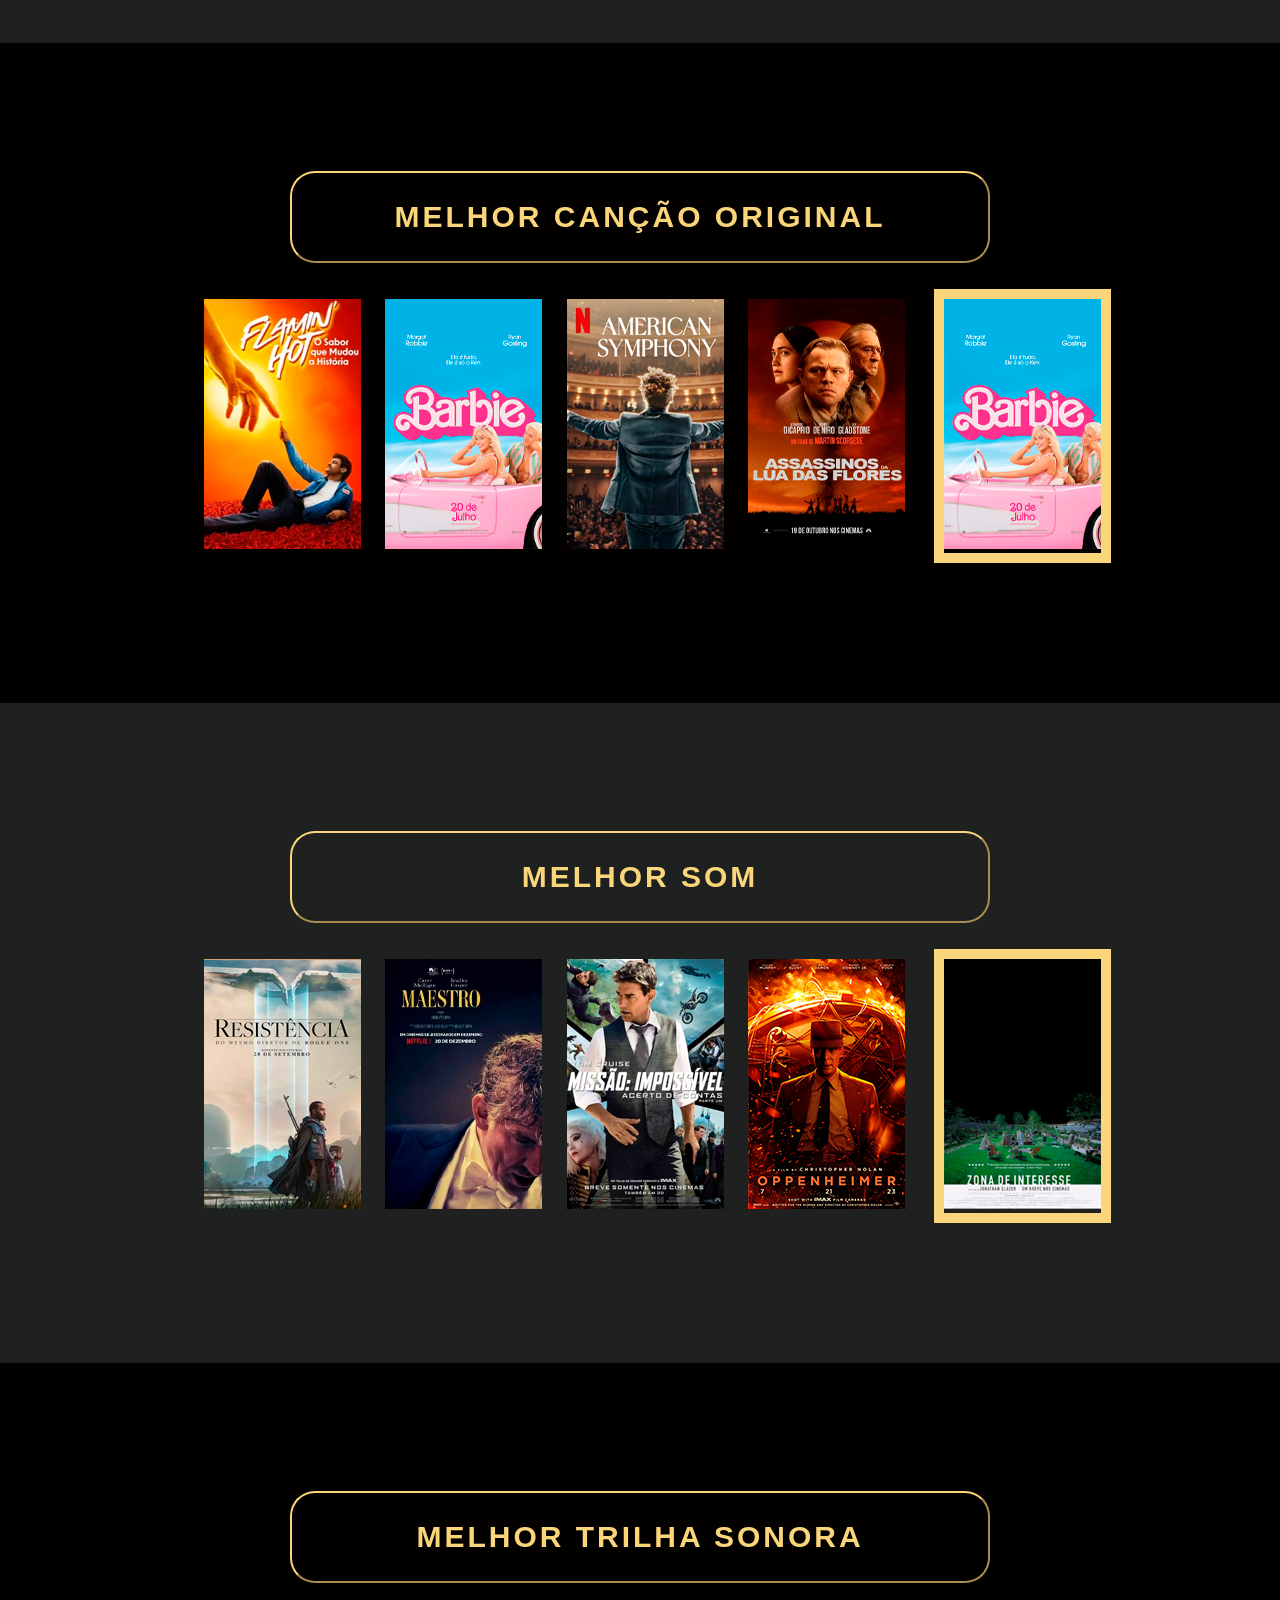
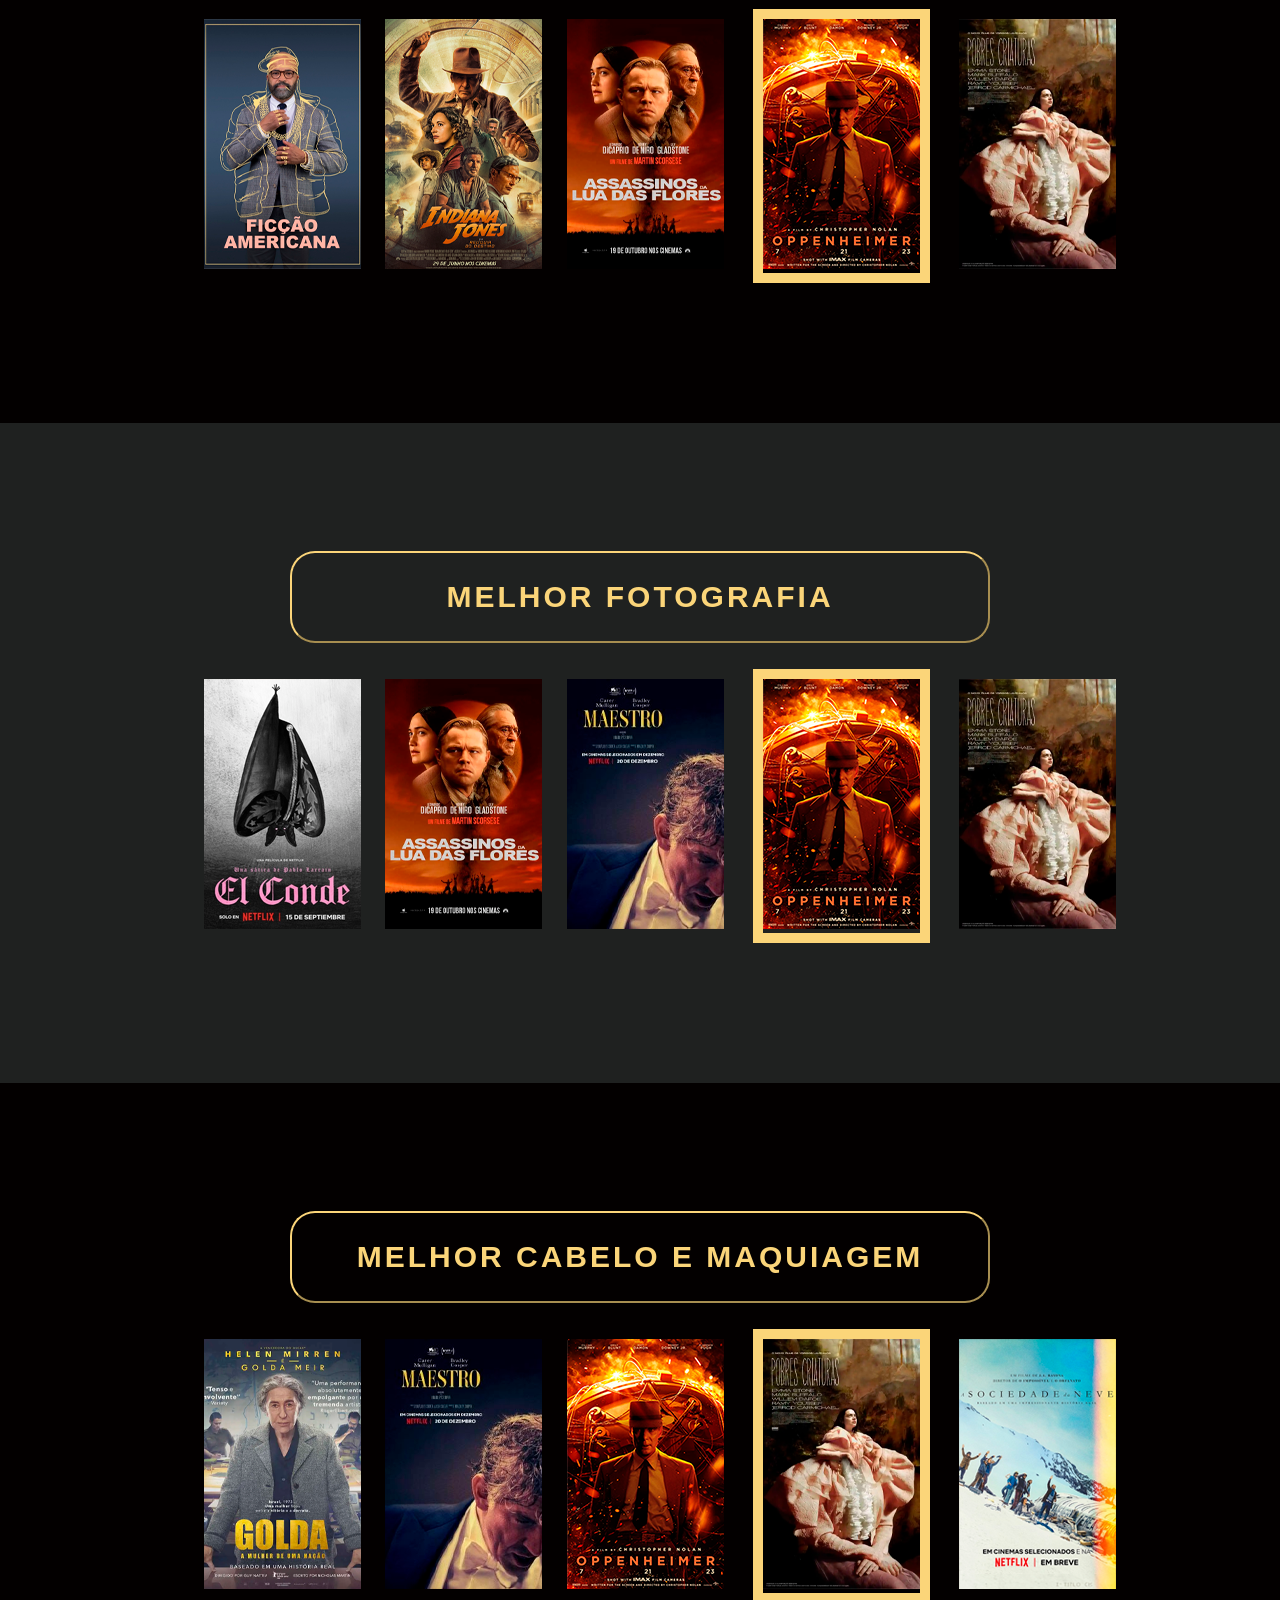
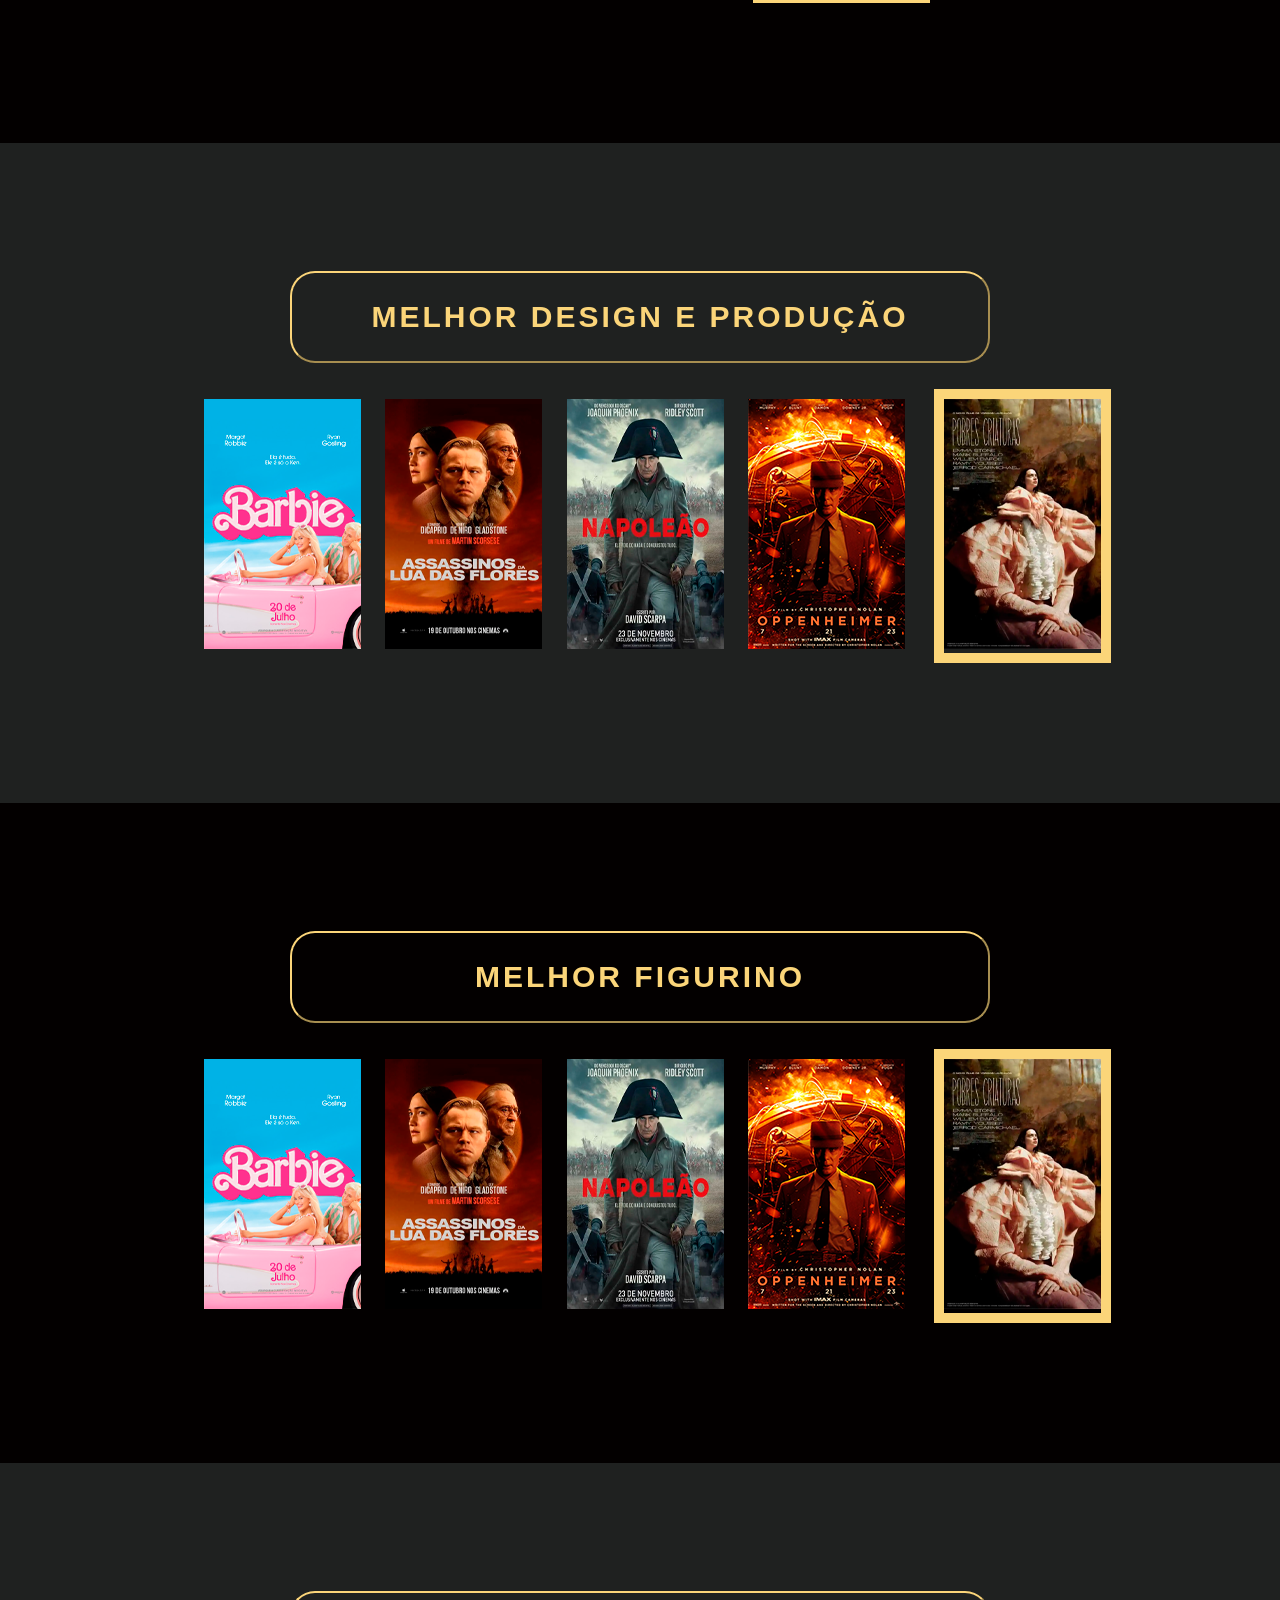
==== commit 013a68fc: "corretion" ====
--- a/oscars-guide/index.html
+++ b/oscars-guide/index.html
@@ -739,7 +739,7 @@
 
                         <li class="imagem">
                             <a href="https://redwhiteandblue.vhx.tv/" target="_blank">
-                            <img src="img/filmes/r" alt="Cartaz do curta Red, White & Blue.">
+                            <img src="img/filmes/red-white-blue.webp" alt="Cartaz do curta Red, White & Blue.">
                             <div class="textoHover">Clique no cartaz e acesse o curta no streaming em que ele está!</div>
                         </a>
                         </li>
